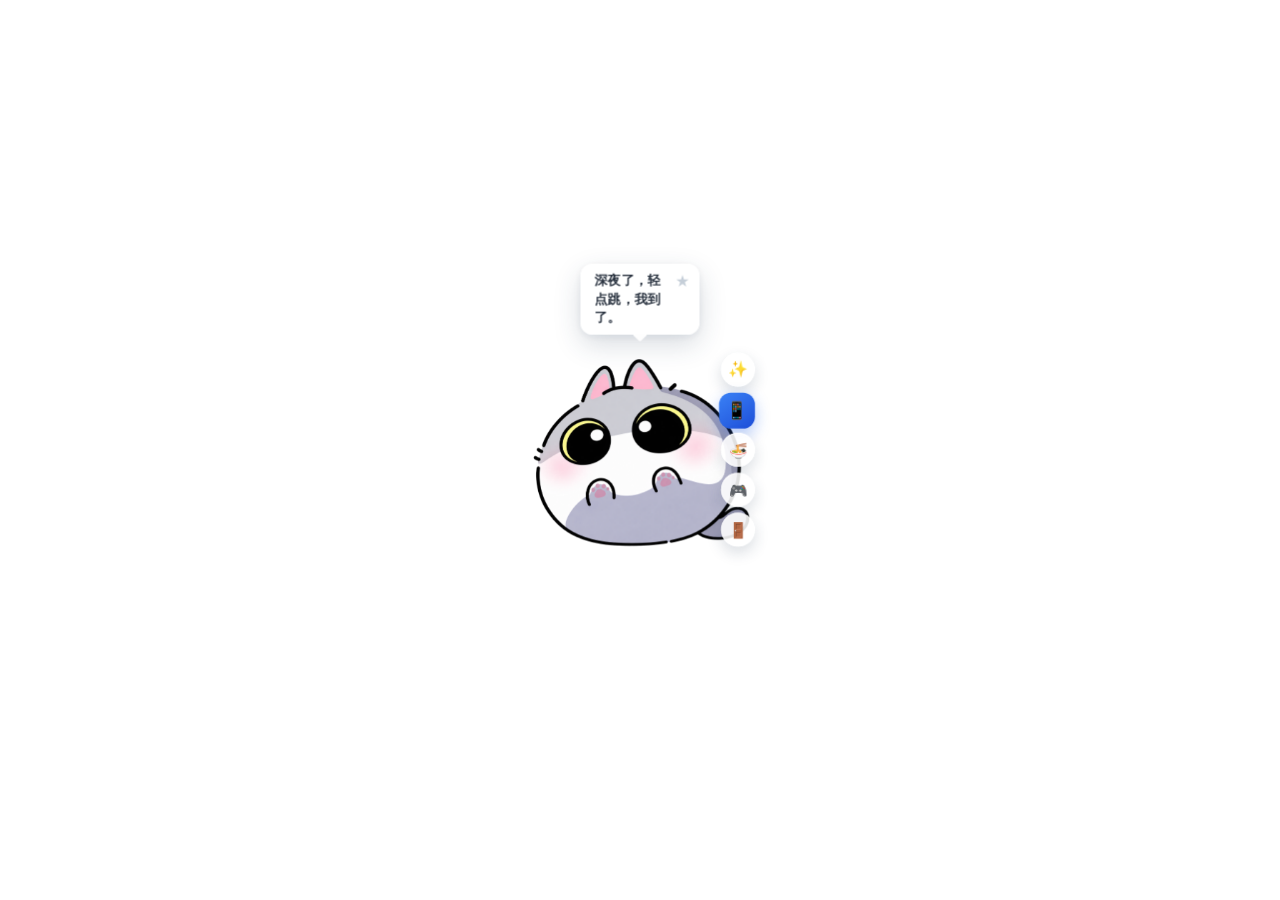
==== index.html @ 6b71c3ea "fix: hardcode window.showPicacgLoginModal to ensure key click responds" ====
<!DOCTYPE html>
<html lang="zh-CN">
<head>
  <meta charset="UTF-8" />
  <meta name="viewport" content="width=device-width, initial-scale=1.0, maximum-scale=1.0, user-scalable=no, viewport-fit=cover" />
  <meta name="referrer" content="no-referrer" />
  <title>八条猫桌宠 (移动触屏版)</title>
  <script>
    (function () {
      if (/(?:^\?|&)view=settings(?:&|$)/.test(location.search || "")) {
        document.documentElement.classList.add("settings-window");
      }
      try {
        var raw = localStorage.getItem("hachikyu_pet_v1");
        var theme = "clean-light";
        var customCss = "";
        if (raw) {
          var parsed = JSON.parse(raw);
          if (parsed && parsed.uiTheme) theme = String(parsed.uiTheme);
          if (parsed && parsed.customCss) customCss = String(parsed.customCss);
        }
        document.documentElement.classList.add("theme-" + theme.replace(/[^a-z0-9-]/gi, ""));
        window.__bootCustomCss = customCss;
      } catch (_) {
        document.documentElement.classList.add("theme-clean-light");
      }
    })();
  </script>
  <!-- 酒馆 iframe：由 index.js 挂载 -->
  <script>
    (function () {
      try {
        /* 只要嵌在 iframe 里就走宿主全屏拖拽，不依赖 SillyTavern 全局是否已挂好 */
        var embedded = false;
        try { embedded = !!(window.parent && window.parent !== window); } catch (__e) { embedded = true; }
        if (embedded) {
          window.__PET_ST_MODE__ = true;
          window.__PET_EMBEDDED__ = true;
          document.documentElement.classList.add("st-extension-host");
          try {
            if (window.parent.SillyTavern) window.SillyTavern = window.parent.SillyTavern;
          } catch (__e2) {}
        }
      } catch (_) {}
      /* 动态扩展根路径：禁止写死 ./cat1.png，保证 Termux / 第三方扩展目录均可加载资源 */
      try {
        window.EXTENSION_BASE_PATH = new URL("./", location.href).href;
      } catch (_) {
        window.EXTENSION_BASE_PATH = "/scripts/extensions/third-party/EightTailCat-Pet-Mobile/";
      }
      if (window.EXTENSION_BASE_PATH.slice(-1) !== "/") {
        window.EXTENSION_BASE_PATH += "/";
      }
      window.CAT_IMG_IDLE = window.EXTENSION_BASE_PATH + "assets/cat1.png";
      window.CAT_IMG_BITE = window.EXTENSION_BASE_PATH + "assets/cat2.png";
      document.addEventListener("DOMContentLoaded", function () {
        try {
          var img = document.getElementById("cat");
          if (img && window.CAT_IMG_IDLE) img.src = window.CAT_IMG_IDLE;
        } catch (_) {}
      });
    })();
  </script>
  <!-- 由 main.py 本地 HTTP 注入（独立桌宠模式）；酒馆 iframe 下 404 可忽略 -->
  <script src="/__pet_runtime.js" onerror=""></script>
  <style>
    :root {
      /* 语义主题变量（可被 theme-* class 覆盖） */
      --bg-primary: #eef4f8;
      --bg-secondary: #dce8f0;
      --bg-card: rgba(255, 255, 255, 0.72);
      --bg-input: rgba(255, 255, 255, 0.92);
      --text-main: #2a3340;
      --text-muted: #6b7785;
      --accent-color: #5b8def;
      --accent-soft: rgba(91, 141, 239, 0.18);
      --border-color: rgba(42, 51, 64, 0.1);
      --danger-color: #e85d5d;
      --star-color: #f0b429;
      --shadow: 0 10px 28px rgba(40, 60, 90, 0.14);
      --radius: 16px;
      --glass-blur: 18px;

      /* 兼容旧变量名 */
      --ink: var(--text-main);
      --muted: var(--text-muted);
      --accent: var(--accent-color);
      --danger: var(--danger-color);
      --star: var(--star-color);
      --star-dim: #c5ced8;
      --glass: rgba(255, 255, 255, 0.78);
      --glass-strong: rgba(255, 255, 255, 0.92);
    }

    /* ---------- 预设主题 ---------- */
    html.theme-midnight-dark {
      --bg-primary: #0f1419;
      --bg-secondary: #1a222d;
      --bg-card: rgba(28, 36, 48, 0.92);
      --bg-input: rgba(18, 24, 32, 0.95);
      --text-main: #d7dee8;
      --text-muted: #8b97a8;
      --accent-color: #4ea1ff;
      --accent-soft: rgba(78, 161, 255, 0.22);
      --border-color: rgba(160, 180, 210, 0.14);
      --danger-color: #ff6b6b;
      --star-color: #f0b429;
      --shadow: 0 12px 32px rgba(0, 0, 0, 0.45);
      --glass: rgba(22, 28, 38, 0.88);
      --glass-strong: rgba(28, 36, 48, 0.95);
      --star-dim: #5a6575;
    }

    html.theme-clean-light {
      --bg-primary: #f5f7fa;
      --bg-secondary: #e8eef4;
      --bg-card: rgba(255, 255, 255, 0.82);
      --bg-input: rgba(255, 255, 255, 0.96);
      --text-main: #2a3340;
      --text-muted: #6b7785;
      --accent-color: #6b9de8;
      --accent-soft: rgba(107, 157, 232, 0.16);
      --border-color: rgba(42, 51, 64, 0.1);
      --danger-color: #e85d5d;
      --star-color: #f0b429;
      --shadow: 0 10px 28px rgba(40, 60, 90, 0.12);
      --glass: rgba(255, 255, 255, 0.82);
      --glass-strong: rgba(255, 255, 255, 0.96);
      --star-dim: #c5ced8;
    }

    html.theme-dark-chocolate {
      --bg-primary: #2a1f1a;
      --bg-secondary: #3a2a22;
      --bg-card: rgba(58, 42, 34, 0.92);
      --bg-input: rgba(42, 30, 24, 0.96);
      --text-main: #f3e6d4;
      --text-muted: #c4a88a;
      --accent-color: #d4a017;
      --accent-soft: rgba(212, 160, 23, 0.22);
      --border-color: rgba(243, 230, 212, 0.14);
      --danger-color: #e07060;
      --star-color: #e8c56b;
      --shadow: 0 12px 30px rgba(20, 10, 5, 0.4);
      --glass: rgba(48, 34, 28, 0.9);
      --glass-strong: rgba(58, 42, 34, 0.96);
      --star-dim: #8a7358;
    }

    html.theme-mint-soda {
      --bg-primary: #d9ebe4;
      --bg-secondary: #c5ddd4;
      --bg-card: rgba(236, 248, 243, 0.88);
      --bg-input: rgba(248, 255, 252, 0.96);
      --text-main: #1f3d36;
      --text-muted: #5a7a70;
      --accent-color: #2db89a;
      --accent-soft: rgba(45, 184, 154, 0.2);
      --border-color: rgba(31, 61, 54, 0.12);
      --danger-color: #d46565;
      --star-color: #e6b84d;
      --shadow: 0 10px 26px rgba(40, 90, 70, 0.14);
      --glass: rgba(232, 246, 240, 0.85);
      --glass-strong: rgba(244, 252, 248, 0.95);
      --star-dim: #9ab5ac;
    }

    html.theme-cyber-neon {
      --bg-primary: #12081c;
      --bg-secondary: #1c0f2e;
      --bg-card: rgba(28, 14, 42, 0.94);
      --bg-input: rgba(18, 8, 28, 0.96);
      --text-main: #f0e6ff;
      --text-muted: #b39bcf;
      --accent-color: #ff4fd8;
      --accent-soft: rgba(255, 79, 216, 0.22);
      --border-color: rgba(0, 245, 212, 0.28);
      --danger-color: #ff5c8a;
      --star-color: #00f5d4;
      --shadow: 0 0 28px rgba(255, 79, 216, 0.18), 0 12px 32px rgba(0, 0, 0, 0.5);
      --glass: rgba(24, 10, 36, 0.9);
      --glass-strong: rgba(32, 14, 48, 0.96);
      --star-dim: #6a5088;
    }

    * { box-sizing: border-box; margin: 0; padding: 0; }

    html, body {
      width: 100%;
      height: 100%;
      overflow: visible;
      font-family: "Segoe UI", "PingFang SC", "Microsoft YaHei", sans-serif;
      color: var(--ink);
      /* 桌宠窗必须全透明，避免与 Alpha 边缘混出白边/亮色虚影 */
      background: transparent !important;
      user-select: none;
      -webkit-user-select: none;
    }

    /* 已废除咬鼠标藏光标：保留空规则避免旧 class 残留产生影响 */
    body.hiding-cursor { cursor: auto !important; }

    #stage,
    #pet,
    #cat-wrap {
      background: transparent !important;
      border: 0 !important;
      outline: none !important;
      box-shadow: none;
    }

    #stage {
      position: relative;
      width: 100%;
      height: 100%;
      overflow: visible !important;
    }

    /* ---------- 宠物（移动触屏版：约原尺寸 70%，默认偏右下） ---------- */
    #pet {
      position: absolute;
      left: 50%;
      top: 50%;
      width: min(238px, 78%);
      transform: translate(-50%, -50%);
      z-index: 10;
      touch-action: none;
      -webkit-touch-callout: none;
      overflow: visible !important;
      will-change: left, top, transform;
      border: 0 !important;
      outline: none !important;
      background: transparent !important;
    }
    /* 酒馆 iframe 内：猫咪固定居中，全屏位移由宿主 #eight-tail-pet-mobile-root 承担 */
    html.st-extension-host #pet {
      left: 50% !important;
      /* 略偏下，给上方气泡留空 */
      top: 58% !important;
      position: absolute !important;
      overflow: visible !important;
      width: min(220px, 72%) !important;
    }
    html.st-extension-host #stage,
    html.st-extension-host html,
    html.st-extension-host body {
      overflow: visible !important;
    }
    #pet.dragging {
      transition: none !important;
      animation: none !important;
      will-change: left, top, transform;
    }
    html.st-extension-host #pet {
      left: 50% !important;
      top: 58% !important;
      width: min(220px, 72%) !important;
      overflow: visible !important;
    }
    html.st-extension-host,
    html.st-extension-host body {
      overscroll-behavior: none;
      touch-action: manipulation;
      background: transparent !important;
      overflow: visible !important;
      border: 0 !important;
    }
    html.st-extension-host #stage {
      width: 100%;
      height: 100%;
      touch-action: none;
      overscroll-behavior: none;
      overflow: visible !important;
      border: 0 !important;
      background: transparent !important;
    }
    /* 酒馆 iframe：整页透明穿透，仅猫咪与控件可点，避免透明白板挡宿主 */
    html.st-extension-host,
    html.st-extension-host body,
    html.st-extension-host #stage {
      pointer-events: none !important;
      background: transparent !important;
    }
    html.st-extension-host #pet,
    html.st-extension-host #pet * {
      pointer-events: auto;
    }
    html.st-extension-host #pet .action-btn,
    html.st-extension-host #bubble,
    html.st-extension-host #chat-spark,
    html.st-extension-host #memo-btn,
    html.st-extension-host #food-btn,
    html.st-extension-host #game-btn,
    html.st-extension-host #btn-pet-quit,
    html.st-extension-host #cfg-modal,
    html.st-extension-host #game-modal,
    html.st-extension-host #app-hub-modal,
    html.st-extension-host #feed-tray-modal,
    html.st-extension-host #memo-panel,
    html.st-extension-host #chat-panel,
    html.st-extension-host .mobile-fullscreen-view {
      pointer-events: auto !important;
    }
    /* 入场动画未完成时也强制可见，防止卡在 opacity:0 */
    html.st-extension-host #pet.pre-enter,
    html.st-extension-host #pet.entering {
      opacity: 1 !important;
      pointer-events: auto !important;
      transform: translate(-50%, -50%) !important;
      animation: none !important;
    }
    /* 气泡 / 侧栏按钮压在猫咪之上，禁止裁切 */
    html.st-extension-host #bubble {
      z-index: 1000 !important;
      overflow: visible !important;
    }
    html.st-extension-host #chat-spark,
    html.st-extension-host #memo-btn,
    html.st-extension-host #food-btn,
    html.st-extension-host #game-btn,
    html.st-extension-host #btn-pet-quit {
      z-index: 200 !important;
    }
    html.st-extension-host #cat-wrap {
      z-index: 1 !important;
      overflow: visible !important;
      border: 0 !important;
    }
    #cat-fallback {
      border: 0 !important;
      outline: none !important;
      background: transparent !important;
      box-shadow: none !important;
    }


    #pet.pre-enter {
      opacity: 0;
      transform: translate(-50%, -50%) translateY(118%);
      pointer-events: none;
    }

    #pet.entering {
      pointer-events: none;
      animation: petPopIn 0.68s cubic-bezier(0.22, 1.25, 0.36, 1) forwards;
    }

    /* 经典八条：落地时允许 Q 弹；自定义媒体禁用挤压落地 */
    #pet.entering.classic-mode #cat-wrap,
    #pet.entering:not(.gif-mode):not(.video-mode):not(.static-mode) #cat-wrap {
      animation: jellyLand 0.68s cubic-bezier(0.34, 1.45, 0.64, 1) forwards;
      transform-origin: center 85%;
    }
    #pet.entering.gif-mode #cat-wrap,
    #pet.entering.video-mode #cat-wrap,
    #pet.entering.static-mode #cat-wrap {
      animation: none !important;
    }

    /* 外层：全模式通用呼吸浮动（仅 translateY） */
    #pet.floating,
    #pet.floating.pet-float-wrapper {
      animation: petBreatheFloat 3.2s ease-in-out infinite;
    }
    #pet.throwing {
      animation: throwAway 0.85s cubic-bezier(0.2, 0.7, 0.3, 1) forwards;
      pointer-events: none;
      z-index: 20;
    }
    #pet.talking #cat-wrap {
      animation: talkBob 0.26s ease-in-out infinite;
      transform-origin: center 70%;
    }
    #pet.typing #cat-wrap {
      animation: typeTap 0.11s ease-in-out infinite;
      transform-origin: center 80%;
    }
    #pet.typing.talking #cat-wrap {
      animation: typeTap 0.11s ease-in-out infinite, talkBob 0.26s ease-in-out infinite;
    }
    #pet.biting.talking #cat-wrap {
      animation: struggleShake 0.14s ease-in-out infinite, talkBob 0.26s ease-in-out infinite;
    }

    /* 拖入投喂：微缩高亮 + 张嘴等待 */
    #pet.feed-hover {
      filter: brightness(1.08) saturate(1.08);
    }
    #pet.feed-hover #cat-wrap {
      animation: feedAwait 0.55s ease-in-out infinite;
      transform-origin: center 80%;
    }
    #pet.feeding #cat-wrap {
      animation: feedNibble 0.42s ease-in-out 3;
      transform-origin: center 75%;
    }
    @keyframes feedAwait {
      0%, 100% { transform: scale(0.96) translateY(0); }
      50% { transform: scale(1.04) translateY(-4px); }
    }
    @keyframes feedNibble {
      0%, 100% { transform: scale(1) rotate(0deg); }
      30% { transform: scale(1.06) rotate(-3deg) translateY(2px); }
      60% { transform: scale(0.94) rotate(3deg) translateY(-1px); }
    }

    /* 自定义媒体：说话/打字仅轻位移，禁止 squash/stretch */
    #pet.gif-mode.talking #cat-wrap,
    #pet.video-mode.talking #cat-wrap,
    #pet.static-mode.talking #cat-wrap {
      animation: talkBobFloat 0.26s ease-in-out infinite !important;
      transform-origin: center 70%;
    }
    #pet.gif-mode.typing #cat-wrap,
    #pet.video-mode.typing #cat-wrap,
    #pet.static-mode.typing #cat-wrap {
      animation: typeTapFloat 0.11s ease-in-out infinite !important;
      transform-origin: center 80%;
    }
    #pet.gif-mode.typing.talking #cat-wrap,
    #pet.video-mode.typing.talking #cat-wrap,
    #pet.static-mode.typing.talking #cat-wrap {
      animation: typeTapFloat 0.11s ease-in-out infinite, talkBobFloat 0.26s ease-in-out infinite !important;
    }

    #cat-wrap {
      position: relative;
      width: calc(100% * var(--subject-scale, 1));
      margin-left: calc(50% - 50% * var(--subject-scale, 1));
      line-height: 0;
      transform-origin: center 42%;
      --shake-x: 3px;
      --shake-y: 2px;
      --shake-rot: 4deg;
      z-index: 1;
      overflow: visible !important;
      border: 0 !important;
      background: transparent !important;
    }

    /* 经典八条待机：内层 Q 弹 + 眨眼（说话/打字/咬住/投喂时让位） */
    #pet.floating.classic-mode:not(.talking):not(.typing):not(.biting):not(.feed-hover):not(.feeding) #cat-wrap,
    #pet.floating:not(.gif-mode):not(.video-mode):not(.static-mode):not(.talking):not(.typing):not(.biting):not(.feed-hover):not(.feeding) #cat-wrap,
    #pet.floating:not(.talking):not(.typing):not(.biting):not(.feed-hover):not(.feeding) #cat-wrap.pet-classic-hachikyu {
      animation: petJellyBounce 1.8s ease-in-out infinite, blinkEyes 4.5s ease-in-out infinite;
      transform-origin: bottom center;
    }
    #pet.floating.gif-mode:not(.talking):not(.typing):not(.biting):not(.feed-hover):not(.feeding) #cat-wrap,
    #pet.floating.video-mode:not(.talking):not(.typing):not(.biting):not(.feed-hover):not(.feeding) #cat-wrap,
    #pet.floating.static-mode:not(.talking):not(.typing):not(.biting):not(.feed-hover):not(.feeding) #cat-wrap,
    #pet.floating:not(.talking):not(.typing):not(.biting):not(.feed-hover):not(.feeding) #cat-wrap.pet-custom-media {
      animation: none !important;
    }

    #pet.biting #cat-wrap,
    #pet.moving-wiggle #cat-wrap {
      animation: struggleShake 0.14s ease-in-out infinite;
      transform-origin: 50% 18%;
    }

    #cat {
      display: block;
      width: 100%;
      height: auto;
      pointer-events: none;
      background: transparent;
      outline: none;
      border: none;
      box-shadow: none;
      filter: none;
    }

    /* 平滑合成，减轻透明 PNG / 视频抗锯齿边缘亮边 */
    #cat-wrap img,
    #cat-wrap video,
    #pet-video {
      image-rendering: auto;
      -webkit-backface-visibility: hidden;
      backface-visibility: hidden;
      transform: translateZ(0);
    }

    /* 自定义媒体主体：锁死额外缩放形变，保留原比例 */
    #pet.gif-mode #cat,
    #pet.video-mode #pet-video,
    #pet.static-mode #cat,
    #cat.pet-custom-media,
    #cat-wrap.pet-custom-media > img,
    #cat-wrap.pet-custom-media > video,
    .pet-custom-media {
      animation: none !important;
    }

    #pet-video {
      display: none;
      width: 100%;
      height: auto;
      object-fit: contain;
      pointer-events: none;
      background: transparent;
      vertical-align: top;
      outline: none;
      border: none;
      box-shadow: none;
      filter: none;
    }
    #pet.video-mode #cat {
      display: none !important;
    }
    #pet.video-mode #pet-video {
      display: block;
    }
    #pet.static-mode #cat,
    #cat.pet-static {
      display: block;
      width: 100%;
      height: auto;
      object-fit: contain;
      image-rendering: auto;
      pointer-events: none;
      background: transparent;
    }
    #pet.static-mode #pet-video {
      display: none !important;
    }

    .cfg-status {
      margin-top: 6px;
      font-size: 11px;
      color: var(--muted);
      line-height: 1.35;
      min-height: 1.2em;
    }
    .cfg-status.err { color: var(--danger); }
    .cfg-status.ok { color: #3a9a6a; }

    input[type="range"] {
      width: 100%;
      accent-color: var(--accent);
      cursor: pointer;
    }
    .vol-row {
      display: flex;
      align-items: center;
      gap: 10px;
      margin-top: 4px;
    }
    .vol-row input[type="number"] {
      width: 68px;
      flex-shrink: 0;
      border: 1px solid rgba(42, 51, 64, 0.12);
      border-radius: 8px;
      padding: 4px 6px;
      font-size: 12px;
      font-family: inherit;
    }
    .vol-row #vol-label,
    .vol-row #subject-scale-label {
      min-width: 36px;
      text-align: right;
      font-size: 11px;
      font-weight: 700;
      color: var(--muted);
    }

    .preset-row {
      display: flex;
      flex-wrap: wrap;
      gap: 6px;
      margin-top: 8px;
    }
    .preset-btn {
      border: none;
      border-radius: 999px;
      padding: 6px 10px;
      font-size: 11px;
      font-weight: 700;
      cursor: pointer;
      background: rgba(91, 141, 239, 0.12);
      color: #3d6499;
      transition: 0.15s ease;
    }
    .preset-btn:hover {
      background: rgba(91, 141, 239, 0.22);
      color: var(--ink);
    }
    .preset-btn.active {
      background: var(--accent);
      color: #fff;
      box-shadow: 0 2px 8px rgba(91, 141, 239, 0.35);
    }
    .preset-btn.custom {
      border: 1px dashed rgba(91, 141, 239, 0.45);
    }
    .preset-btn .preset-edit {
      margin-left: 4px;
      opacity: 0.75;
      font-size: 10px;
    }

    .cfg-modal {
      position: fixed;
      inset: 0;
      z-index: 2147483000 !important;
      display: none;
      align-items: center;
      justify-content: center;
      background: rgba(20, 28, 40, 0.52);
      padding: 16px;
      pointer-events: auto !important;
      visibility: hidden;
      opacity: 0;
    }
    .cfg-modal[hidden],
    .cfg-modal:not(.is-open) {
      display: none !important;
      visibility: hidden !important;
      opacity: 0 !important;
      pointer-events: none !important;
    }
    .cfg-modal.is-open {
      display: flex !important;
      visibility: visible !important;
      opacity: 1 !important;
      pointer-events: auto !important;
    }
    body.settings-window .cfg-modal.is-open {
      z-index: 2147483000 !important;
      pointer-events: auto !important;
    }
    .cfg-modal-card {
      width: min(360px, 92vw);
      background: var(--glass-strong);
      color: var(--text-main);
      backdrop-filter: blur(14px);
      -webkit-backdrop-filter: blur(14px);
      border-radius: 16px;
      box-shadow: var(--shadow);
      border: 1px solid var(--border-color);
      padding: 16px 16px 14px;
      user-select: text;
      -webkit-user-select: text;
      pointer-events: auto !important;
      position: relative;
      z-index: 1;
    }
    .cfg-modal-card h4 {
      font-size: 14px;
      margin-bottom: 8px;
    }
    .cfg-modal-card p {
      font-size: 12px;
      color: var(--muted);
      line-height: 1.45;
      margin-bottom: 10px;
      white-space: pre-wrap;
    }
    .cfg-modal-card input,
    .cfg-modal-card textarea {
      width: 100%;
      margin-bottom: 12px;
      border: 1px solid rgba(42, 51, 64, 0.12);
      border-radius: 10px;
      padding: 8px 10px;
      font-size: 13px;
      font-family: inherit;
      background: #fff;
      color: var(--ink);
    }
    .cfg-modal-card textarea { min-height: 72px; resize: vertical; }
    .cfg-modal-actions {
      display: flex;
      justify-content: flex-end;
      gap: 8px;
    }

    .persona-actions {
      display: flex;
      flex-wrap: wrap;
      gap: 8px;
      margin: 8px 0 10px;
      position: relative;
      z-index: 2;
    }
    .persona-actions .action-btn {
      pointer-events: auto !important;
      position: relative;
      z-index: 2;
      cursor: pointer;
    }
    #btn-persona-new,
    #btn-persona-save {
      pointer-events: auto !important;
      cursor: pointer !important;
      opacity: 1 !important;
    }
    .action-btn {
      border: none;
      border-radius: 12px;
      padding: 8px 12px;
      font-size: 12px;
      font-weight: 700;
      cursor: pointer;
      transition: 0.15s ease;
    }
    .action-btn.primary {
      background: var(--accent);
      color: #fff;
      box-shadow: 0 4px 12px rgba(91, 141, 239, 0.28);
    }
    .action-btn.primary:hover { filter: brightness(1.05); }
    .action-btn.ghost {
      background: var(--accent-soft);
      color: var(--ink);
    }
    .action-btn.ghost:hover { filter: brightness(1.06); }

    #toast {
      position: fixed;
      left: 50%;
      bottom: 18px;
      transform: translateX(-50%) translateY(12px);
      padding: 8px 14px;
      border-radius: 999px;
      background: rgba(42, 51, 64, 0.88);
      color: #fff;
      font-size: 12px;
      font-weight: 600;
      opacity: 0;
      pointer-events: none;
      transition: opacity 0.2s ease, transform 0.2s ease;
      z-index: 80;
      box-shadow: var(--shadow);
    }
    #toast.show {
      opacity: 1;
      transform: translateX(-50%) translateY(0);
    }

    textarea.persona-box { min-height: 56px; }

    /* ---------- 气泡 ---------- */
    #bubble {
      position: absolute !important;
      left: 50% !important;
      bottom: 100% !important;
      top: auto !important;
      right: auto !important;
      margin-bottom: 10px !important;
      transform: translateX(-50%) translateY(8px) scale(0.94);
      width: fit-content !important;
      min-width: 0 !important;
      max-width: 220px !important;
      height: auto !important;
      min-height: 0 !important;
      max-height: none !important;
      display: inline-block !important;
      overflow: visible;
      padding: 8px 14px !important;
      background: var(--glass-strong);
      backdrop-filter: blur(12px);
      -webkit-backdrop-filter: blur(12px);
      color: var(--ink);
      font-size: 13px !important;
      font-weight: 600;
      line-height: 1.4 !important;
      letter-spacing: 0.02em;
      border-radius: 12px !important;
      box-shadow: 0 10px 28px rgba(40, 60, 90, 0.18), 0 2px 8px rgba(40, 60, 90, 0.08);
      opacity: 0;
      visibility: hidden;
      pointer-events: none;
      transition: opacity 0.22s ease, transform 0.22s ease, visibility 0.22s;
      z-index: 1000 !important;
      isolation: isolate;
      white-space: normal !important;
      word-break: break-word !important;
      overflow-wrap: anywhere;
      box-sizing: border-box;
      overflow: visible !important;
    }

    #bubble .bubble-content {
      position: relative;
      z-index: 10;
      pointer-events: auto;
      max-height: none;
      overflow: visible;
      word-break: break-word;
      white-space: normal;
    }
    #bubble .bubble-content::-webkit-scrollbar {
      display: none;
      width: 0;
      height: 0;
    }

    /* 小三角朝下，指向猫咪头顶 */
    #bubble::after {
      content: "";
      position: absolute;
      left: 50%;
      bottom: -5px;
      width: 11px;
      height: 11px;
      margin-left: -5.5px;
      background: var(--glass-strong);
      transform: rotate(45deg);
      border-radius: 2px;
      pointer-events: none;
      z-index: 0;
    }

    #bubble.show {
      opacity: 1;
      visibility: visible;
      transform: translateX(-50%) translateY(0) scale(1);
      pointer-events: auto !important;
    }

    /* 可收藏台词：右侧留出 ★ 空间 */
    #bubble.show:not(.hover-tip) {
      padding-right: 30px !important;
    }
    #bubble.quit-confirm {
      padding-right: 14px !important;
      max-width: 240px !important;
    }
    #bubble.quit-confirm #fav-star {
      display: none !important;
    }
    #bubble-quit-actions {
      display: none;
      gap: 6px;
      margin-top: 8px;
      justify-content: center;
      flex-wrap: wrap;
    }
    #bubble.quit-confirm #bubble-quit-actions {
      display: flex !important;
    }
    #bubble-quit-actions button {
      border: none !important;
      border-radius: 999px !important;
      padding: 5px 12px !important;
      font-size: 11px !important;
      font-weight: 700 !important;
      cursor: pointer;
      outline: none !important;
      box-shadow: none !important;
      line-height: 1.2;
      -webkit-tap-highlight-color: transparent !important;
    }
    #bubble-quit-actions button:focus,
    #bubble-quit-actions button:focus-visible,
    #bubble-quit-actions button:active {
      outline: none !important;
      box-shadow: none !important;
    }
    #btn-quit-confirm {
      background: rgba(239, 68, 68, 0.16) !important;
      color: #b91c1c !important;
    }
    #btn-quit-confirm:hover {
      background: rgba(239, 68, 68, 0.26) !important;
    }
    #btn-quit-cancel {
      background: rgba(42, 51, 64, 0.08) !important;
      color: #475569 !important;
    }
    #btn-quit-cancel:hover {
      background: rgba(42, 51, 64, 0.14) !important;
    }

    #bubble.hover-tip {
      white-space: nowrap !important;
      max-height: none;
      overflow: visible;
      padding: 8px 14px !important;
    }
    #bubble.hover-tip .bubble-content {
      max-height: none;
      overflow: visible;
      white-space: nowrap;
    }

    #bubble-text,
    .bubble-text {
      position: relative;
      z-index: 10;
      pointer-events: auto;
      display: block;
      padding-right: 0;
      word-break: break-word;
      white-space: normal;
      overflow-wrap: anywhere;
    }

    #fav-star {
      position: absolute;
      top: 4px;
      right: 4px;
      width: 26px;
      height: 26px;
      border: none;
      background: rgba(255, 255, 255, 0.72);
      color: var(--star-dim);
      font-size: 14px;
      line-height: 1;
      cursor: pointer;
      border-radius: 50%;
      display: none;
      align-items: center;
      justify-content: center;
      transition: color 0.15s ease, transform 0.15s ease;
      z-index: 11;
      pointer-events: auto !important;
    }

    #bubble.show:not(.hover-tip) #fav-star { display: inline-flex; }
    #fav-star:hover { transform: scale(1.12); color: var(--star); }
    #fav-star.on {
      color: var(--star);
      animation: starPop 0.35s ease;
    }

    /* 移除悬浮按钮 / 通用按钮聚焦时的系统默认橘红外轮廓 */
    button,
    .action-btn,
    .tool-btn,
    .icon-btn,
    #chat-spark,
    #memo-btn,
    #food-btn,
    #game-btn,
    [tabindex] {
      outline: none !important;
      -webkit-tap-highlight-color: transparent !important;
      -webkit-focus-ring-color: transparent !important;
    }

    button:focus,
    button:active,
    button:focus-visible,
    .action-btn:focus,
    .action-btn:active,
    .action-btn:focus-visible,
    .tool-btn:focus,
    .tool-btn:focus-visible,
    .icon-btn:focus,
    .icon-btn:focus-visible,
    #chat-spark:focus,
    #chat-spark:active,
    #chat-spark:focus-visible,
    #memo-btn:focus,
    #memo-btn:active,
    #memo-btn:focus-visible,
    #food-btn:focus,
    #food-btn:active,
    #food-btn:focus-visible,
    #game-btn:focus,
    #game-btn:active,
    #game-btn:focus-visible,
    #btn-pet-quit:focus,
    #btn-pet-quit:active,
    #btn-pet-quit:focus-visible {
      outline: none !important;
      box-shadow: none !important;
      -webkit-tap-highlight-color: transparent !important;
    }

    /* 右侧悬浮工具钮：彻底去掉边框型焦点框，保留自身背景样式 */
    #chat-spark,
    #memo-btn,
    #food-btn,
    #game-btn,
    #btn-pet-quit,
    #memo-close,
    #game-close {
      border: none !important;
    }
    #chat-spark:focus,
    #chat-spark:focus-visible,
    #memo-btn:focus,
    #memo-btn:focus-visible,
    #food-btn:focus,
    #food-btn:focus-visible,
    #game-btn:focus,
    #game-btn:focus-visible,
    #btn-pet-quit:focus,
    #btn-pet-quit:focus-visible {
      box-shadow: 0 6px 16px rgba(40, 60, 90, 0.18), 0 0 0 1px rgba(255, 255, 255, 0.7) inset !important;
    }

    #chat-spark,
    #memo-btn,
    #food-btn,
    #game-btn,
    #btn-pet-quit,
    .pet-quit-btn,
    #fav-star {
      pointer-events: auto !important;
      touch-action: manipulation !important;
    }

    /* ✨ 触发对话：与抓鼠标解耦 */
    #chat-spark {
      position: absolute;
      top: 8px;
      right: 4px;
      width: 34px;
      height: 34px;
      border: none;
      border-radius: 50%;
      z-index: 200;
      pointer-events: auto !important;
      cursor: pointer;
      font-size: 16px;
      line-height: 1;
      display: flex;
      align-items: center;
      justify-content: center;
      color: #5a4a20;
      background: rgba(255, 255, 255, 0.88);
      box-shadow: 0 6px 16px rgba(40, 60, 90, 0.18), 0 0 0 1px rgba(255, 255, 255, 0.7) inset;
      transition: transform 0.15s ease, box-shadow 0.15s ease;
      touch-action: manipulation;
    }
    #chat-spark:hover {
      transform: scale(1.08);
      box-shadow: 0 8px 20px rgba(240, 180, 41, 0.28), 0 0 0 1px rgba(255, 255, 255, 0.85) inset;
    }
    #chat-spark.loading,
    #chat-spark.tavern-peek {
      animation: sparkGlow 0.7s ease-in-out infinite;
    }
    #chat-spark.tavern-peek {
      animation: sparkGlow 0.7s ease-in-out infinite, capsuleSpin 1.1s linear infinite;
    }
    #chat-spark.longpress-armed {
      transform: scale(1.14);
      box-shadow: 0 0 16px 4px rgba(240, 180, 41, 0.5), 0 0 0 1px rgba(255, 255, 255, 0.85) inset;
    }
    @keyframes sparkGlow {
      0%, 100% { filter: brightness(1); box-shadow: 0 0 0 0 rgba(240, 180, 41, 0.35); }
      50% { filter: brightness(1.15); box-shadow: 0 0 14px 4px rgba(240, 180, 41, 0.45); }
    }

    #bubble.chat-reply {
      max-width: min(280px, 86vw) !important;
    }
    #bubble.chat-reply .bubble-content {
      max-height: 160px;
      overflow-y: auto;
    }

    #memo-btn {
      position: absolute;
      top: 48px;
      right: 4px;
      width: 36px;
      height: 36px;
      border: none;
      border-radius: 12px;
      z-index: 200;
      pointer-events: auto !important;
      cursor: pointer;
      font-size: 17px;
      line-height: 1;
      display: flex;
      align-items: center;
      justify-content: center;
      color: #fff;
      background: linear-gradient(145deg, #3b82f6, #1d4ed8);
      box-shadow: 0 6px 16px rgba(37, 99, 235, 0.35);
      transition: none;
      touch-action: manipulation;
      animation: none;
    }
    #memo-btn:hover { transform: scale(1.06); }
    #memo-btn:active { transform: scale(0.96); }
    #memo-btn.loading {
      animation: capsuleSpin 0.9s linear infinite;
    }
    #memo-btn.has-todo::after {
      content: "";
      position: absolute;
      top: 5px;
      right: 5px;
      width: 7px;
      height: 7px;
      border-radius: 50%;
      background: var(--danger);
      box-shadow: 0 0 0 2px #fff;
    }
    @keyframes capsuleBreathe {
      0%, 100% { transform: translateY(0); }
      50% { transform: translateY(-3px); }
    }
    @keyframes capsuleSpin {
      0% { transform: rotate(0deg) scale(1.05); }
      100% { transform: rotate(360deg) scale(1.05); }
    }

    #news-brief-modal,
    #clicker-modal {
      position: fixed;
      left: 50%;
      top: 50%;
      transform: translate(-50%, -50%) scale(0.96);
      width: min(340px, 90vw);
      max-height: min(78vh, 520px);
      display: none;
      flex-direction: column;
      z-index: 100060;
      background: var(--glass-strong);
      color: var(--text-main);
      border-radius: 16px;
      box-shadow: var(--shadow), 0 0 0 1px var(--border-color);
      overflow: hidden;
      pointer-events: auto !important;
      opacity: 0;
      transition: opacity 0.16s ease, transform 0.16s ease;
    }
    #news-brief-modal.open,
    #clicker-modal.open {
      display: flex;
      opacity: 1;
      transform: translate(-50%, -50%) scale(1);
    }
    .capsule-modal-head {
      display: flex;
      align-items: center;
      justify-content: space-between;
      padding: 10px 12px;
      border-bottom: 1px solid var(--border-color);
      font-size: 13px;
      font-weight: 700;
      user-select: none;
    }
    .capsule-modal-body {
      padding: 10px 12px 12px;
      overflow-y: auto;
      font-size: 12px;
      flex: 1;
    }
    .capsule-modal-body .field { margin-bottom: 8px; }
    #news-brief-list {
      display: flex;
      flex-direction: column;
      gap: 8px;
      margin-top: 8px;
    }
    .news-brief-item {
      padding: 8px 10px;
      border-radius: 10px;
      background: var(--bg-card);
      border: 1px solid var(--border-color);
      line-height: 1.45;
      white-space: pre-wrap;
    }
    .clicker-row {
      display: flex;
      align-items: center;
      justify-content: space-between;
      gap: 8px;
      margin: 6px 0;
    }
    .clicker-row label { flex: 1; }
    .clicker-actions {
      display: flex;
      flex-wrap: wrap;
      gap: 8px;
      margin-top: 10px;
    }
    #clicker-status {
      margin-top: 8px;
      color: var(--text-muted);
      font-size: 11px;
    }
    .clicker-points-head {
      display: flex;
      align-items: center;
      justify-content: space-between;
      gap: 8px;
      margin: 4px 0 6px;
      font-weight: 700;
      font-size: 12px;
    }
    #clicker-points-list {
      display: flex;
      flex-direction: column;
      gap: 6px;
      max-height: 140px;
      overflow-y: auto;
      margin-bottom: 8px;
      padding-right: 2px;
    }
    .clicker-point-row {
      display: flex;
      align-items: center;
      gap: 8px;
      padding: 6px 8px;
      border-radius: 10px;
      background: var(--bg-card);
      border: 1px solid var(--border-color);
      font-size: 11px;
      line-height: 1.35;
    }
    .clicker-point-idx {
      flex: 0 0 auto;
      min-width: 42px;
      font-weight: 700;
      color: #c9a227;
    }
    .clicker-point-xy {
      flex: 1;
      color: var(--text-muted);
      font-variant-numeric: tabular-nums;
    }
    .clicker-point-del {
      flex: 0 0 auto;
      border: none;
      background: transparent;
      cursor: pointer;
      font-size: 13px;
      line-height: 1;
      padding: 2px 4px;
      opacity: 0.75;
    }
    .clicker-point-del:hover { opacity: 1; }
    #clicker-points-empty {
      font-size: 11px;
      color: var(--text-muted);
      margin: 0 0 8px;
      line-height: 1.4;
    }
    .clicker-points-actions {
      display: flex;
      flex-wrap: wrap;
      gap: 6px;
      margin-bottom: 10px;
    }
    .clicker-points-actions .action-btn {
      font-size: 11px;
      padding: 6px 10px;
    }
    #clicker-capture-btn.capturing {
      opacity: 0.85;
      pointer-events: none;
    }

    #food-btn {
      position: absolute;
      top: 88px;
      right: 4px;
      width: 34px;
      height: 34px;
      border: none;
      border-radius: 50%;
      z-index: 200;
      pointer-events: auto !important;
      cursor: pointer;
      font-size: 15px;
      line-height: 1;
      display: flex;
      align-items: center;
      justify-content: center;
      color: #3d4a5c;
      background: rgba(255, 255, 255, 0.88);
      box-shadow: 0 6px 16px rgba(40, 60, 90, 0.18), 0 0 0 1px rgba(255, 255, 255, 0.7) inset;
      transition: transform 0.15s ease;
      touch-action: manipulation;
    }
    #food-btn:hover { transform: scale(1.08); }
    #food-btn.spinning {
      animation: foodSpin 0.7s linear infinite;
      pointer-events: none;
      opacity: 0.75;
    }
    @keyframes foodSpin {
      from { transform: rotate(0deg); }
      to { transform: rotate(360deg); }
    }

    /* 喂食投喂栏（右键 🍜 打开） */
    #feed-tray-modal {
      position: fixed;
      left: 50%;
      top: 50%;
      transform: translate(-50%, -50%) scale(0.96);
      width: min(300px, 88vw);
      display: none;
      flex-direction: column;
      z-index: 100065;
      background: var(--glass-strong);
      color: var(--text-main);
      border-radius: 16px;
      box-shadow: var(--shadow), 0 0 0 1px var(--border-color);
      overflow: hidden;
      pointer-events: auto !important;
      opacity: 0;
      transition: opacity 0.16s ease, transform 0.16s ease;
    }
    #feed-tray-modal.open {
      display: flex;
      opacity: 1;
      transform: translate(-50%, -50%) scale(1);
    }
    #feed-drop-zone {
      margin: 10px 12px 8px;
      min-height: 132px;
      border: 2px dashed rgba(120, 140, 170, 0.45);
      border-radius: 14px;
      background: rgba(255, 255, 255, 0.28);
      display: flex;
      flex-direction: column;
      align-items: center;
      justify-content: center;
      gap: 8px;
      padding: 14px 12px;
      text-align: center;
      cursor: pointer;
      transition: border-color 0.15s ease, background 0.15s ease, transform 0.15s ease;
      user-select: none;
    }
    #feed-drop-zone:hover,
    #feed-drop-zone.dragover {
      border-color: rgba(45, 184, 154, 0.85);
      background: rgba(45, 184, 154, 0.12);
      transform: scale(1.01);
    }
    #feed-drop-zone.busy {
      pointer-events: none;
      opacity: 0.85;
    }
    #feed-drop-hint {
      font-size: 12px;
      line-height: 1.45;
      color: var(--text-muted);
      max-width: 220px;
    }
    #feed-drop-preview {
      display: none;
      max-width: 120px;
      max-height: 88px;
      border-radius: 10px;
      object-fit: cover;
      box-shadow: 0 4px 12px rgba(0, 0, 0, 0.12);
    }
    #feed-drop-preview.show { display: block; }
    #feed-tray-status {
      margin: 0 12px 8px;
      font-size: 11px;
      color: var(--text-muted);
      min-height: 16px;
    }
    #feed-tray-actions {
      display: flex;
      flex-wrap: wrap;
      gap: 8px;
      padding: 0 12px 12px;
    }
    #feed-tray-actions .action-btn {
      font-size: 11px;
      padding: 6px 10px;
    }
    #feed-file-input { display: none; }

    #game-btn {
      position: absolute;
      top: 128px;
      right: 4px;
      width: 34px;
      height: 34px;
      border: none;
      border-radius: 50%;
      z-index: 200;
      pointer-events: auto !important;
      cursor: pointer;
      font-size: 15px;
      line-height: 1;
      display: flex;
      align-items: center;
      justify-content: center;
      color: #3d4a5c;
      background: rgba(255, 255, 255, 0.88);
      box-shadow: 0 6px 16px rgba(40, 60, 90, 0.18), 0 0 0 1px rgba(255, 255, 255, 0.7) inset;
      transition: transform 0.15s ease;
      touch-action: manipulation;
    }
    #game-btn:hover { transform: scale(1.08); }

    #btn-pet-quit,
    .pet-quit-btn {
      position: absolute;
      top: 168px;
      right: 4px;
      width: 34px;
      height: 34px;
      border: none !important;
      border-radius: 50%;
      z-index: 200;
      pointer-events: auto !important;
      cursor: pointer;
      font-size: 15px;
      line-height: 1;
      display: flex;
      align-items: center;
      justify-content: center;
      color: #3d4a5c;
      background: rgba(255, 255, 255, 0.88);
      box-shadow: 0 6px 16px rgba(40, 60, 90, 0.18), 0 0 0 1px rgba(255, 255, 255, 0.7) inset;
      outline: none !important;
      -webkit-tap-highlight-color: transparent !important;
      transition: transform 0.2s, background-color 0.2s;
      touch-action: manipulation;
    }
    #btn-pet-quit:hover,
    .pet-quit-btn:hover {
      background-color: rgba(239, 68, 68, 0.15) !important;
      transform: scale(1.08);
    }
    #btn-pet-quit:focus,
    #btn-pet-quit:active,
    #btn-pet-quit:focus-visible,
    .pet-quit-btn:focus,
    .pet-quit-btn:active,
    .pet-quit-btn:focus-visible {
      outline: none !important;
      box-shadow: 0 6px 16px rgba(40, 60, 90, 0.18), 0 0 0 1px rgba(255, 255, 255, 0.7) inset !important;
    }

    /* ===== 移动端全屏视图 & 安全关闭键 ===== */
    .mobile-fullscreen-view {
      position: fixed !important;
      inset: 0 !important;
      left: 0 !important;
      top: 0 !important;
      right: 0 !important;
      bottom: 0 !important;
      width: 100vw !important;
      height: 100dvh !important;
      max-width: none !important;
      max-height: none !important;
      z-index: 99999 !important;
      box-sizing: border-box !important;
      display: none;
      flex-direction: column;
      overflow: hidden !important;
      background: rgba(20, 20, 25, 0.96) !important;
      backdrop-filter: blur(8px) !important;
      -webkit-backdrop-filter: blur(8px) !important;
      padding: env(safe-area-inset-top, 0px) env(safe-area-inset-right, 0px) env(safe-area-inset-bottom, 0px) env(safe-area-inset-left, 0px) !important;
      border-radius: 0 !important;
      transform: none !important;
      margin: 0 !important;
      opacity: 0;
      pointer-events: none;
      touch-action: manipulation;
    }
    .mobile-fullscreen-view.open {
      display: flex !important;
      opacity: 1 !important;
      pointer-events: auto !important;
    }

    .mobile-safe-close-btn {
      position: fixed !important;
      top: max(16px, env(safe-area-inset-top, 0px)) !important;
      right: 16px !important;
      width: 40px !important;
      height: 40px !important;
      border-radius: 50% !important;
      background: rgba(0, 0, 0, 0.72) !important;
      color: #fff !important;
      border: 1px solid rgba(255, 255, 255, 0.35) !important;
      font-size: 20px !important;
      line-height: 1 !important;
      display: flex !important;
      align-items: center !important;
      justify-content: center !important;
      z-index: 100000 !important;
      cursor: pointer !important;
      box-shadow: 0 4px 14px rgba(0, 0, 0, 0.35) !important;
      touch-action: manipulation;
      -webkit-tap-highlight-color: transparent;
      padding: 0 !important;
      margin: 0 !important;
    }
    .mobile-safe-close-btn:active {
      transform: scale(0.94);
      background: rgba(220, 38, 38, 0.85) !important;
    }

    #app-hub-modal {
      color: #f8fafc;
    }
    #app-hub-modal .app-hub-inner {
      flex: 1;
      display: flex;
      flex-direction: column;
      min-height: 0;
      padding: 56px 18px 24px;
      box-sizing: border-box;
      justify-content: flex-start;
    }
    #app-hub-modal .app-hub-title {
      font-size: 22px;
      font-weight: 700;
      margin: 0 0 6px;
      letter-spacing: 0.02em;
      text-align: center;
    }
    #app-hub-modal .app-hub-sub {
      font-size: 12px;
      color: rgba(248, 250, 252, 0.65);
      margin: 0 0 28px;
      text-align: center;
      line-height: 1.5;
    }
    #app-hub-grid {
      display: grid;
      grid-template-columns: repeat(5, minmax(0, 1fr));
      gap: 10px;
      max-width: 520px;
      margin: 0 auto 14px;
      width: 100%;
    }
    @media (max-width: 480px) {
      #app-hub-grid { grid-template-columns: repeat(3, minmax(0, 1fr)); }
    }
    .app-hub-icon {
      appearance: none;
      border: none;
      border-radius: 18px;
      background: linear-gradient(145deg, rgba(255, 255, 255, 0.14), rgba(255, 255, 255, 0.05));
      box-shadow:
        6px 6px 14px rgba(0, 0, 0, 0.35),
        -4px -4px 12px rgba(255, 255, 255, 0.06),
        inset 0 1px 0 rgba(255, 255, 255, 0.18);
      color: #fff;
      padding: 12px 6px 10px;
      display: flex;
      flex-direction: column;
      align-items: center;
      gap: 8px;
      cursor: pointer;
      touch-action: manipulation;
      min-height: 96px;
      -webkit-tap-highlight-color: transparent;
    }
    .app-hub-icon:active {
      transform: scale(0.94);
      box-shadow:
        inset 4px 4px 10px rgba(0, 0, 0, 0.35),
        inset -2px -2px 8px rgba(255, 255, 255, 0.05);
    }
    .app-hub-icon .app-emoji {
      width: 48px;
      height: 48px;
      border-radius: 14px;
      display: flex;
      align-items: center;
      justify-content: center;
      font-size: 24px;
      background: linear-gradient(160deg, rgba(255, 255, 255, 0.2), rgba(255, 255, 255, 0.06));
      box-shadow: inset 0 1px 0 rgba(255, 255, 255, 0.25);
    }
    .app-hub-icon[data-app="douyin"] .app-emoji,
    .app-hub-icon[data-app="short-video"] .app-emoji { background: linear-gradient(160deg, #2a2a2a, #111); }
    .app-hub-icon[data-app="youtube"] .app-emoji { background: linear-gradient(160deg, #ff6b6b, #c62828); }
    .app-hub-icon[data-app="pornhub"] .app-emoji { background: linear-gradient(160deg, #ff9900, #ff6600); }
    .app-hub-icon[data-app="picacg"] .app-emoji { background: linear-gradient(160deg, #ff8fb8, #e91e63); }
    .app-hub-icon[data-app="xiaohongshu"] .app-emoji { background: linear-gradient(160deg, #ff5a6a, #e11d48); }
    .app-hub-icon[data-app="discord"] .app-emoji { background: linear-gradient(160deg, #7289da, #5865f2); }
    .app-hub-icon .app-name {
      font-size: 12px;
      font-weight: 700;
    }
    .app-hub-icon .app-open-hint {
      font-size: 10px;
      opacity: 0.55;
      font-weight: 400;
    }
    #app-hub-player {
      position: relative;
      flex: 1 1 auto;
      min-height: 220px;
      max-width: 720px;
      width: 100%;
      margin: 0 auto;
      border-radius: 16px;
      overflow: hidden;
      background: #000;
      box-shadow: 0 8px 28px rgba(0,0,0,.45);
    }
    #app-hub-embed {
      display: block;
      width: 100%;
      height: 100%;
      min-height: 220px;
      border: 0;
      background: #000;
    }
    #app-hub-player-hint {
      position: absolute;
      inset: 0;
      display: flex;
      align-items: center;
      justify-content: center;
      text-align: center;
      padding: 16px;
      font-size: 13px;
      color: rgba(255,255,255,.7);
      pointer-events: none;
    }
    #app-hub-player.has-media #app-hub-player-hint { display: none; }

    #game-modal,
    .game-modal {
      position: fixed !important;
      inset: 0 !important;
      left: 0 !important;
      top: 0 !important;
      right: 0 !important;
      bottom: 0 !important;
      transform: none !important;
      margin: 0 !important;
      touch-action: manipulation;
      width: 100vw !important;
      height: 100dvh !important;
      max-width: none !important;
      max-height: none !important;
      box-sizing: border-box !important;
      display: none;
      flex-direction: column;
      padding: max(48px, calc(env(safe-area-inset-top, 0px) + 40px)) 12px max(12px, env(safe-area-inset-bottom, 0px)) 12px !important;
      background: rgba(20, 20, 25, 0.96) !important;
      backdrop-filter: blur(8px) !important;
      -webkit-backdrop-filter: blur(8px) !important;
      border: 0 !important;
      border-radius: 0 !important;
      box-shadow: none !important;
      z-index: 99999 !important;
      opacity: 0;
      overflow: hidden !important;
      pointer-events: none;
      color: #f8fafc !important;
    }
    #game-modal.open,
    .game-modal.open {
      display: flex !important;
      opacity: 1;
      transform: none !important;
      pointer-events: auto !important;
    }
    #game-modal.is-dragging,
    .game-modal.is-dragging {
      transition: none !important;
      user-select: none;
    }
    #game-modal .game-drag-handle {
      position: relative;
      display: flex;
      flex-direction: column;
      align-items: center;
      justify-content: center;
      gap: 4px;
      padding: 4px 48px 10px 4px;
      margin: 0;
      flex-shrink: 0;
      cursor: default;
      touch-action: manipulation;
      user-select: none;
      border-bottom: 1px solid rgba(255, 255, 255, 0.08);
      color: #f8fafc;
    }
    #game-modal .game-drag-grip {
      display: none;
    }
    #game-modal .game-drag-title {
      font-size: 15px;
      font-weight: 700;
      letter-spacing: 0.02em;
      line-height: 1.2;
      pointer-events: none;
    }
    #game-modal .game-head {
      position: relative;
      display: flex;
      align-items: center;
      padding: 2px 48px 6px 2px;
      font-size: 12px;
      font-weight: 700;
      border-bottom: 1px solid rgba(255, 255, 255, 0.08);
      flex-shrink: 0;
      color: #f8fafc;
    }
    #game-close,
    #game-modal .game-close-btn,
    #game-modal .close-btn,
    #game-close.mobile-safe-close-btn {
      position: fixed !important;
      top: max(16px, env(safe-area-inset-top, 0px)) !important;
      right: 16px !important;
      left: auto !important;
      width: 40px !important;
      height: 40px !important;
      line-height: 1 !important;
      text-align: center !important;
      border-radius: 50% !important;
      background: rgba(0, 0, 0, 0.72) !important;
      color: #fff !important;
      border: 1px solid rgba(255, 255, 255, 0.35) !important;
      font-size: 20px !important;
      cursor: pointer !important;
      user-select: none !important;
      z-index: 100000 !important;
      display: flex !important;
      align-items: center !important;
      justify-content: center !important;
      box-shadow: 0 4px 14px rgba(0, 0, 0, 0.35) !important;
      touch-action: manipulation;
      outline: none !important;
      padding: 0 !important;
    }
    #game-close:hover,
    #game-modal .game-close-btn:hover,
    #game-modal .close-btn:hover {
      background: rgba(220, 38, 38, 0.85) !important;
      color: #fff !important;
    }
    #game-tabs {
      display: none !important;
    }
    #game-lobby {
      display: grid;
      grid-template-columns: 1fr 1fr;
      gap: 10px;
      padding: 10px 0 4px;
      overflow-y: auto;
      -webkit-overflow-scrolling: touch;
    }
    #game-modal.in-game #game-lobby {
      display: none !important;
    }
    #game-modal:not(.in-game) #game-body {
      display: none !important;
    }
    #game-modal:not(.in-game) #game-back {
      display: none !important;
    }
    #game-modal.in-game #game-back {
      display: inline-flex !important;
    }
    .game-card {
      border: none !important;
      border-radius: 14px;
      padding: 16px 10px;
      background: rgba(255, 255, 255, 0.12);
      box-shadow: none;
      cursor: pointer;
      text-align: center;
      outline: none !important;
      color: #f8fafc;
      transition: transform 0.12s ease, background 0.12s ease;
      min-height: 96px;
      touch-action: manipulation;
    }
    .game-card:hover {
      transform: translateY(-1px);
      background: rgba(255, 255, 255, 0.2);
    }
    .game-card .game-card-icon {
      font-size: 32px !important;
      line-height: 1 !important;
      margin-bottom: 6px !important;
      display: flex !important;
      align-items: center !important;
      justify-content: center !important;
      user-select: none !important;
      pointer-events: none;
      min-height: 36px;
      font-family: "Segoe UI Emoji", "Segoe UI Symbol", "Apple Color Emoji", "Noto Color Emoji", "Twemoji Mozilla", sans-serif !important;
    }
    .game-card .game-card-name {
      display: block;
      font-size: 11px;
      font-weight: 700;
      pointer-events: none;
    }
    #game-back {
      position: fixed !important;
      top: max(16px, env(safe-area-inset-top, 0px)) !important;
      left: 16px !important;
      height: 40px !important;
      min-width: 72px;
      padding: 0 14px !important;
      border: 1px solid rgba(255, 255, 255, 0.3) !important;
      border-radius: 999px !important;
      background: rgba(0, 0, 0, 0.72) !important;
      color: #fff !important;
      font-size: 13px !important;
      font-weight: 700 !important;
      cursor: pointer !important;
      z-index: 100000 !important;
      outline: none !important;
      align-items: center;
      justify-content: center;
      display: none;
      user-select: none;
      touch-action: manipulation;
    }
    #game-back:hover {
      background: rgba(59, 130, 246, 0.85) !important;
      color: #fff !important;
    }
    #game-modal .game-drag-handle {
      padding-left: 8px;
      padding-right: 8px;
    }

    #game-body {
      padding: 8px 0 0;
      min-height: 0;
      overflow: auto;
      -webkit-overflow-scrolling: touch;
      flex: 1;
    }
    .game-pane { display: none; }
    .game-pane.active { display: block; }
    #game-close:focus,
    #game-close:focus-visible,
    #game-back:focus,
    #game-back:focus-visible,
    #game-btn:focus,
    #game-btn:focus-visible,
    #game-modal button:focus,
    #game-modal button:focus-visible {
      outline: none !important;
      box-shadow: none !important;
    }

    .game-hint {
      margin: 0 0 6px;
      font-size: 11px;
      color: #64748b;
      line-height: 1.35;
      white-space: nowrap;
      overflow: hidden;
      text-overflow: ellipsis;
    }
    .game-stat {
      font-size: 12px;
      font-weight: 700;
      color: #1e293b;
      margin-bottom: 6px;
    }

    /* 电子木鱼 */
    #game-pane-muyu {
      position: relative;
    }
    #muyu-stage {
      position: relative;
      height: 120px;
      display: flex;
      align-items: center;
      justify-content: center;
      overflow: hidden;
      border-radius: 12px;
      background: linear-gradient(180deg, rgba(248,250,252,0.7), rgba(238,242,255,0.75));
    }
    #muyu-btn {
      width: 72px;
      height: 72px;
      border: none !important;
      border-radius: 50%;
      background: #fff7ed;
      box-shadow: 0 8px 18px rgba(234, 88, 12, 0.2);
      cursor: pointer;
      font-size: 34px;
      outline: none !important;
      transition: transform 0.08s ease;
      user-select: none;
    }
    #muyu-btn.hit {
      transform: scale(0.86);
    }
    .muyu-stat-row {
      display: flex;
      align-items: center;
      justify-content: space-between;
      gap: 8px;
      margin-bottom: 6px;
    }
    .muyu-stat-row .game-stat {
      margin-bottom: 0;
      flex: 1;
      min-width: 0;
    }
    .muyu-reset-btn {
      flex-shrink: 0;
      border: none !important;
      border-radius: 999px !important;
      padding: 4px 10px !important;
      font-size: 10px !important;
      font-weight: 600 !important;
      line-height: 1.2 !important;
      cursor: pointer;
      background: rgba(148, 163, 184, 0.18) !important;
      color: #64748b !important;
      outline: none !important;
      box-shadow: none !important;
      user-select: none;
      white-space: nowrap;
    }
    .muyu-reset-btn:hover {
      background: rgba(148, 163, 184, 0.28) !important;
      color: #475569 !important;
    }
    .muyu-reset-btn:focus,
    .muyu-reset-btn:focus-visible {
      outline: none !important;
      box-shadow: none !important;
    }
    .muyu-achieve-toast {
      position: absolute;
      left: 50%;
      top: 8px;
      transform: translateX(-50%) translateY(-4px);
      z-index: 5;
      max-width: 92%;
      padding: 6px 12px;
      border-radius: 999px;
      font-size: 11px;
      font-weight: 700;
      line-height: 1.35;
      text-align: center;
      color: #78350f;
      background: linear-gradient(180deg, rgba(254, 243, 199, 0.96), rgba(253, 230, 138, 0.94));
      border: 1px solid rgba(245, 158, 11, 0.45);
      box-shadow: 0 4px 14px rgba(180, 83, 9, 0.18);
      pointer-events: none;
      white-space: nowrap;
      overflow: hidden;
      text-overflow: ellipsis;
      opacity: 0;
      animation: muyuAchieveInOut 2.5s ease forwards;
    }
    @keyframes muyuAchieveInOut {
      0% { opacity: 0; transform: translateX(-50%) translateY(4px) scale(0.96); }
      12% { opacity: 1; transform: translateX(-50%) translateY(0) scale(1); }
      78% { opacity: 1; transform: translateX(-50%) translateY(0) scale(1); }
      100% { opacity: 0; transform: translateX(-50%) translateY(-6px) scale(0.98); }
    }
    .muyu-float {
      position: absolute;
      left: 50%;
      top: 42%;
      transform: translate(-50%, 0);
      font-size: 13px;
      font-weight: 700;
      color: #ea580c;
      pointer-events: none;
      animation: muyuFloat 0.9s ease-out forwards;
      white-space: nowrap;
    }
    @keyframes muyuFloat {
      0% { opacity: 1; transform: translate(-50%, 0) scale(0.9); }
      100% { opacity: 0; transform: translate(-50%, -56px) scale(1.05); }
    }

    /* 猫咪跳一跳 */
    #jump-canvas {
      display: block;
      width: 256px;
      max-width: 100%;
      height: 168px;
      margin: 0 auto;
      border-radius: 10px;
      background: linear-gradient(180deg, #dbeafe 0%, #f8fafc 55%, #e2e8f0 100%);
      cursor: pointer;
      touch-action: none;
      user-select: none;
    }
    #jump-controls {
      display: flex;
      gap: 6px;
      margin-top: 8px;
    }
    #jump-controls button {
      flex: 1;
      border: none !important;
      border-radius: 8px;
      padding: 7px 8px;
      font-size: 12px;
      font-weight: 700;
      cursor: pointer;
      background: #2f6fed;
      color: #fff;
      outline: none !important;
    }

    /* 趣味钓鱼 */
    #fish-canvas {
      display: block;
      width: 256px;
      max-width: 100%;
      height: 140px;
      margin: 0 auto;
      border-radius: 10px;
      background: linear-gradient(180deg, #bae6fd 0%, #38bdf8 42%, #0ea5e9 100%);
      cursor: pointer;
      touch-action: none;
      user-select: none;
    }
    #fish-controls {
      display: flex;
      gap: 6px;
      margin-top: 8px;
    }
    #fish-controls button {
      flex: 1;
      border: none !important;
      border-radius: 8px;
      padding: 7px 8px;
      font-size: 12px;
      font-weight: 700;
      cursor: pointer;
      background: #0ea5e9;
      color: #fff;
      outline: none !important;
    }
    #fish-controls button:disabled {
      opacity: 0.55;
      cursor: default;
    }

    /* 像素拼豆 */
    #bead-canvas {
      display: block;
      width: 192px;
      height: 192px;
      max-width: 100%;
      margin: 0 auto;
      border-radius: 10px;
      background: #cbd5e1;
      cursor: crosshair;
      touch-action: none;
      user-select: none;
      box-shadow: inset 0 0 0 1px rgba(15, 23, 42, 0.08);
    }
    #bead-palette {
      display: flex;
      flex-wrap: wrap;
      gap: 5px;
      justify-content: center;
      margin-top: 8px;
    }
    #bead-palette button {
      width: 22px;
      height: 22px;
      border: 2px solid transparent !important;
      border-radius: 50%;
      cursor: pointer;
      outline: none !important;
      box-shadow: inset 0 -2px 0 rgba(0,0,0,0.12), 0 1px 2px rgba(0,0,0,0.08);
      padding: 0;
    }
    #bead-palette button.active {
      border-color: #1e293b !important;
      transform: scale(1.08);
    }
    #bead-palette button.eraser {
      background: #fff !important;
      font-size: 11px;
      line-height: 18px;
      color: #64748b;
      box-shadow: inset 0 0 0 1px rgba(42,51,64,0.15);
    }
    #bead-controls {
      display: flex;
      gap: 5px;
      margin-top: 8px;
    }
    #bead-controls button {
      flex: 1;
      border: none !important;
      border-radius: 8px;
      padding: 6px 4px;
      font-size: 10px;
      font-weight: 700;
      cursor: pointer;
      background: rgba(42, 51, 64, 0.08);
      color: #334155;
      outline: none !important;
    }
    #bead-controls button.primary {
      background: #2f6fed;
      color: #fff;
    }
    #bead-controls button.is-wearing {
      background: rgba(42, 51, 64, 0.12) !important;
      color: #64748b !important;
    }
    #bead-hat {
      position: absolute;
      left: 50%;
      top: 2%;
      transform: translateX(-50%);
      width: 52px;
      height: 52px;
      z-index: 16;
      pointer-events: none;
      display: none;
      filter: drop-shadow(0 2px 4px rgba(0,0,0,0.18));
    }
    #bead-hat.show { display: block; }
    #bead-hat img {
      width: 100%;
      height: 100%;
      object-fit: contain;
      image-rendering: pixelated;
      image-rendering: crisp-edges;
    }

    /* 井字棋 */
    #ttt-board {
      display: grid;
      grid-template-columns: repeat(3, 1fr);
      gap: 6px;
      width: 168px;
      margin: 0 auto;
    }
    #ttt-board button {
      width: 52px;
      height: 52px;
      border: none !important;
      border-radius: 10px;
      background: #f1f5f9;
      font-size: 22px;
      font-weight: 800;
      color: #1e293b;
      cursor: pointer;
      outline: none !important;
    }
    #ttt-board button:disabled {
      cursor: default;
      opacity: 0.95;
    }
    #ttt-board button.win {
      background: #dbeafe;
      color: #1d4ed8;
    }
    #ttt-reset {
      display: block;
      width: 100%;
      margin-top: 10px;
      border: none !important;
      border-radius: 8px;
      padding: 8px;
      font-size: 12px;
      font-weight: 700;
      cursor: pointer;
      background: rgba(42, 51, 64, 0.08);
      color: #334155;
      outline: none !important;
    }

    #food-reel {
      position: absolute;
      left: 50%;
      bottom: calc(100% + 14px);
      transform: translateX(-50%) translateY(8px) scale(0.96);
      width: min(200px, 78vw);
      display: none;
      flex-direction: column;
      align-items: stretch;
      background: rgba(255, 255, 255, 0.95);
      backdrop-filter: blur(12px);
      -webkit-backdrop-filter: blur(12px);
      border-radius: 14px;
      box-shadow: var(--shadow);
      z-index: 145;
      opacity: 0;
      overflow: hidden;
      pointer-events: none;
      transition: opacity 0.18s ease, transform 0.18s ease;
    }
    #food-reel.show {
      display: flex;
      opacity: 1;
      transform: translateX(-50%) translateY(0) scale(1);
    }
    #food-reel .food-reel-label {
      padding: 8px 10px 4px;
      font-size: 11px;
      font-weight: 700;
      color: var(--muted);
      text-align: center;
    }
    #food-reel .food-reel-viewport {
      position: relative;
      height: 108px;
      margin: 0 10px 10px;
      overflow: hidden;
      border-radius: 10px;
      background: linear-gradient(180deg, rgba(246,249,252,0.95), rgba(255,255,255,0.7));
      box-shadow: inset 0 0 0 1px rgba(40, 60, 90, 0.08);
    }
    #food-reel .food-reel-viewport::before,
    #food-reel .food-reel-viewport::after {
      content: "";
      position: absolute;
      left: 0;
      right: 0;
      height: 28px;
      z-index: 2;
      pointer-events: none;
    }
    #food-reel .food-reel-viewport::before {
      top: 0;
      background: linear-gradient(180deg, rgba(255,255,255,0.95), transparent);
    }
    #food-reel .food-reel-viewport::after {
      bottom: 0;
      background: linear-gradient(0deg, rgba(255,255,255,0.95), transparent);
    }
    #food-reel .food-reel-center {
      position: absolute;
      left: 4px;
      right: 4px;
      top: 50%;
      height: 36px;
      margin-top: -18px;
      border-radius: 8px;
      border: 1.5px solid rgba(91, 141, 239, 0.55);
      background: rgba(91, 141, 239, 0.08);
      z-index: 1;
      pointer-events: none;
      box-sizing: border-box;
    }
    #food-reel-track {
      position: absolute;
      left: 0;
      right: 0;
      top: 0;
      will-change: transform;
    }
    #food-reel-track .food-item {
      height: 36px;
      display: flex;
      align-items: center;
      justify-content: center;
      font-size: 14px;
      font-weight: 700;
      color: var(--ink);
      white-space: nowrap;
      overflow: hidden;
      text-overflow: ellipsis;
      padding: 0 10px;
    }
    #food-reel-track .food-item.winner {
      color: #2f6fed;
    }

    body.settings-window #memo-btn,
    body.settings-window #food-btn,
    body.settings-window #game-btn,
    body.settings-window #btn-pet-quit,
    body.settings-window #food-reel,
    body.settings-window #memo-panel,
    body.settings-window #chat-panel,
    body.settings-window #game-modal,
    body.settings-window #care-badges,
    body.settings-window #care-badge,
    body.settings-window #bead-hat {
      display: none !important;
    }

    #chat-panel {
      position: fixed !important;
      top: 50% !important;
      left: 50% !important;
      bottom: auto !important;
      right: auto !important;
      transform: translate(-50%, -50%) scale(0.96) !important;
      width: min(300px, 92vw) !important;
      max-width: 92vw !important;
      box-sizing: border-box !important;
      display: none;
      flex-direction: column;
      background: rgba(255, 255, 255, 0.96);
      backdrop-filter: blur(14px);
      -webkit-backdrop-filter: blur(14px);
      border-radius: 14px;
      box-shadow: var(--shadow);
      z-index: 99999 !important;
      opacity: 0;
      overflow: hidden !important;
      pointer-events: none;
      transition: opacity 0.18s ease, transform 0.18s ease;
    }
    #chat-panel.open {
      display: flex !important;
      opacity: 1;
      transform: translate(-50%, -50%) scale(1) !important;
      pointer-events: auto !important;
    }
    #chat-panel .chat-head {
      position: relative;
      display: flex;
      align-items: center;
      justify-content: flex-start;
      padding: 12px 44px 8px 14px;
      font-size: 12px;
      font-weight: 700;
      border-bottom: 1px solid rgba(42, 51, 64, 0.06);
      flex-shrink: 0;
    }
    #chat-close {
      position: absolute !important;
      top: 10px !important;
      right: 12px !important;
      width: 28px !important;
      height: 28px !important;
      line-height: 26px !important;
      text-align: center !important;
      border: none !important;
      border-radius: 8px;
      background: rgba(42, 51, 64, 0.06) !important;
      cursor: pointer !important;
      color: var(--muted);
      font-size: 14px;
      z-index: 100000 !important;
      pointer-events: auto !important;
      padding: 0 !important;
    }
    #chat-close:hover {
      background: rgba(42, 51, 64, 0.12) !important;
      color: var(--ink);
    }
    #chat-panel .chat-hint {
      margin: 0;
      padding: 8px 14px 0;
      font-size: 11px;
      color: var(--muted);
      line-height: 1.4;
    }
    #chat-panel .chat-compose {
      display: flex;
      gap: 6px;
      padding: 10px 12px 12px;
      flex-shrink: 0;
      box-sizing: border-box;
    }
    #chat-panel .chat-compose input {
      flex: 1;
      min-width: 0;
      border: 1px solid rgba(42, 51, 64, 0.12);
      border-radius: 10px;
      padding: 8px 10px;
      font-size: 13px;
      background: rgba(255, 255, 255, 0.9);
      color: var(--ink);
      outline: none;
    }
    #chat-panel .chat-compose button {
      flex-shrink: 0;
      border: none;
      border-radius: 10px;
      padding: 0 12px;
      font-size: 12px;
      font-weight: 700;
      cursor: pointer;
      background: #2f6fed;
      color: #fff;
    }
    #chat-panel .chat-compose button:disabled {
      opacity: 0.55;
      cursor: default;
    }

    details.section > summary {
      list-style: none;
      cursor: pointer;
      font-size: 11px;
      font-weight: 700;
      color: var(--muted);
      letter-spacing: 0.06em;
      text-transform: uppercase;
      margin-bottom: 8px;
      user-select: none;
    }
    details.section > summary::-webkit-details-marker { display: none; }
    details.section > summary::after {
      content: "▾";
      float: right;
      opacity: 0.55;
    }
    details.section:not([open]) > summary { margin-bottom: 0; }
    details.section:not([open]) > summary::after { content: "▸"; }

    .st-toolbar {
      display: flex;
      flex-wrap: wrap;
      gap: 6px;
      align-items: center;
      margin-bottom: 8px;
    }
    .st-toolbar select {
      flex: 1 1 140px;
      min-width: 120px;
      border: 1px solid rgba(42, 51, 64, 0.12);
      border-radius: 10px;
      padding: 6px 8px;
      font-size: 12px;
      background: rgba(255, 255, 255, 0.92);
      color: var(--ink);
    }
    .st-toolbar .action-btn {
      flex: 0 0 auto;
      padding: 6px 10px;
      font-size: 11px;
    }
    .st-subcard {
      margin: 8px 0;
      padding: 8px;
      border-radius: 10px;
      background: rgba(42, 51, 64, 0.04);
    }
    .st-subcard h4 {
      margin: 0 0 6px;
      font-size: 11px;
      font-weight: 700;
      color: var(--muted);
    }
    #st-char-preview {
      font-size: 11px;
      line-height: 1.45;
      color: var(--ink);
      white-space: pre-wrap;
      max-height: 96px;
      overflow: auto;
      margin: 0;
    }
    #st-regex-list {
      display: flex;
      flex-direction: column;
      gap: 6px;
      margin: 6px 0;
      max-height: 160px;
      overflow: auto;
    }
    .st-regex-item {
      display: grid;
      grid-template-columns: 18px 1fr auto;
      gap: 6px;
      align-items: start;
      padding: 6px 8px;
      border-radius: 8px;
      background: rgba(255, 255, 255, 0.7);
      font-size: 11px;
    }
    .st-regex-item .rx-meta {
      min-width: 0;
    }
    .st-regex-item .rx-name {
      font-weight: 700;
      display: block;
      margin-bottom: 2px;
    }
    .st-regex-item code {
      display: block;
      color: var(--muted);
      word-break: break-all;
      white-space: pre-wrap;
    }
    .st-regex-item button {
      border: none;
      background: transparent;
      color: var(--danger);
      cursor: pointer;
      font-size: 11px;
      padding: 0 2px;
    }
    .st-regex-add {
      display: grid;
      grid-template-columns: 1fr;
      gap: 6px;
      margin-top: 6px;
    }
    .st-regex-add input {
      border: 1px solid rgba(42, 51, 64, 0.12);
      border-radius: 8px;
      padding: 6px 8px;
      font-size: 12px;
      background: rgba(255, 255, 255, 0.92);
    }

    .st-prompt-head {
      display: flex;
      flex-wrap: wrap;
      align-items: center;
      gap: 6px;
      margin-bottom: 6px;
    }
    .st-prompt-head .st-prompt-count {
      font-size: 11px;
      font-weight: 700;
      color: #1e293b !important;
      margin-right: auto;
    }
    #st-prompt-list {
      display: flex !important;
      flex-direction: column !important;
      gap: 8px !important;
      margin-top: 10px !important;
      max-height: 380px !important;
      overflow-y: auto !important;
      padding-right: 4px !important;
    }
    .st-prompt-item {
      display: block !important;
      background: #f8fafc !important;
      border: 1px solid #e2e8f0 !important;
      border-radius: 8px !important;
      height: auto !important;
      min-height: 36px !important;
      box-sizing: border-box !important;
      overflow: hidden !important;
      opacity: 1 !important;
      color: #1e293b !important;
    }
    .st-prompt-item.disabled-entry {
      opacity: 0.72 !important;
      background: #f1f5f9 !important;
    }
    .st-prompt-item-head {
      display: flex !important;
      align-items: center !important;
      justify-content: space-between !important;
      gap: 10px !important;
      padding: 8px 12px !important;
      min-height: 36px !important;
      height: auto !important;
      box-sizing: border-box !important;
    }
    .st-prompt-item-head .st-prompt-title,
    .st-prompt-item-head .st-entry-name {
      display: block !important;
      flex: 1 !important;
      min-width: 0 !important;
      border: none !important;
      background: transparent !important;
      box-shadow: none !important;
      text-align: left !important;
      cursor: pointer !important;
      font-size: 13px !important;
      font-weight: 500 !important;
      line-height: 1.4 !important;
      color: #1e293b !important;
      padding: 0 !important;
      margin: 0 10px 0 0 !important;
      height: auto !important;
      min-height: 20px !important;
      overflow: hidden !important;
      text-overflow: ellipsis !important;
      white-space: nowrap !important;
      -webkit-appearance: none !important;
      appearance: none !important;
    }
    .st-prompt-item-head .st-prompt-title:hover,
    .st-prompt-item-head .st-entry-name:hover {
      color: #2563eb !important;
    }
    .st-prompt-meta {
      display: none !important;
    }
    .st-prompt-item .st-switch,
    .st-prompt-item-head .switch {
      position: relative !important;
      display: inline-block !important;
      width: 36px !important;
      height: 20px !important;
      flex: 0 0 36px !important;
      margin: 0 !important;
      padding: 0 !important;
      vertical-align: middle !important;
    }
    .st-prompt-item .st-switch input,
    .st-prompt-item-head .switch input {
      opacity: 0 !important;
      width: 0 !important;
      height: 0 !important;
      position: absolute !important;
    }
    .st-prompt-item .st-slider,
    .st-prompt-item-head .switch .slider {
      position: absolute !important;
      inset: 0 !important;
      border-radius: 999px !important;
      background: #cbd5e1 !important;
      cursor: pointer !important;
      transition: 0.18s !important;
    }
    .st-prompt-item .st-slider::before,
    .st-prompt-item-head .switch .slider::before {
      content: "" !important;
      position: absolute !important;
      width: 16px !important;
      height: 16px !important;
      left: 2px !important;
      top: 2px !important;
      border-radius: 50% !important;
      background: #fff !important;
      box-shadow: 0 1px 3px rgba(0, 0, 0, 0.18) !important;
      transition: 0.18s !important;
    }
    .st-prompt-item .st-switch input:checked + .st-slider,
    .st-prompt-item-head .switch input:checked + .slider {
      background: #5b8def !important;
    }
    .st-prompt-item .st-switch input:checked + .st-slider::before,
    .st-prompt-item-head .switch input:checked + .slider::before {
      transform: translateX(16px) !important;
    }
    .st-prompt-item-body {
      display: none;
      padding: 0 12px 10px !important;
      border-top: 1px solid #e2e8f0 !important;
      background: #fff !important;
    }
    .st-prompt-item.open .st-prompt-item-body { display: block !important; }
    .st-prompt-item-body textarea {
      width: 100% !important;
      min-height: 88px !important;
      margin-top: 8px !important;
      border: 1px solid #e2e8f0 !important;
      border-radius: 8px !important;
      padding: 8px !important;
      font-size: 12px !important;
      line-height: 1.45 !important;
      resize: vertical;
      box-sizing: border-box !important;
      background: #ffffff !important;
      color: #1e293b !important;
    }
    .st-prompt-empty {
      font-size: 13px !important;
      color: #94a3b8 !important;
      padding: 24px 0 !important;
      text-align: center !important;
    }

    /* 假期/生理期倒计时：垂直叠放在主体正下方，互不覆盖 */
    .bottom-badges-container,
    #care-badges {
      position: absolute;
      bottom: -28px;
      left: 50%;
      transform: translateX(-50%);
      display: flex;
      flex-direction: column;
      align-items: center;
      gap: 4px;
      pointer-events: none;
      z-index: 100;
      white-space: nowrap;
      max-width: min(240px, 90vw);
    }
    .info-capsule-badge {
      display: none;
      font-size: 11px !important;
      line-height: 1 !important;
      padding: 4px 10px !important;
      border-radius: 12px !important;
      backdrop-filter: blur(8px);
      -webkit-backdrop-filter: blur(8px);
      box-shadow: 0 2px 6px rgba(0, 0, 0, 0.08);
      user-select: none;
      font-weight: 500;
      overflow: hidden;
      text-overflow: ellipsis;
      max-width: 100%;
    }
    .info-capsule-badge.show {
      display: block !important;
    }
    .holiday-badge {
      background: rgba(240, 245, 242, 0.92) !important;
      color: #2e4a3d !important;
      border: 1px solid rgba(163, 190, 174, 0.35);
    }
    .period-badge {
      background: rgba(254, 242, 244, 0.92) !important;
      color: #70333e !important;
      border: 1px solid rgba(244, 180, 192, 0.4);
    }

    #memo-panel {
      position: fixed !important;
      top: 50% !important;
      left: 50% !important;
      bottom: auto !important;
      right: auto !important;
      transform: translate(-50%, -50%) scale(0.96) !important;
      width: min(280px, 90vw) !important;
      max-width: 90vw !important;
      max-height: 85vh !important;
      box-sizing: border-box !important;
      display: none;
      flex-direction: column;
      background: rgba(255, 255, 255, 0.96);
      backdrop-filter: blur(14px);
      -webkit-backdrop-filter: blur(14px);
      border-radius: 14px;
      box-shadow: var(--shadow);
      z-index: 99999 !important;
      opacity: 0;
      overflow: hidden !important;
      pointer-events: none;
      transition: opacity 0.18s ease, transform 0.18s ease;
    }
    #memo-panel.open {
      display: flex !important;
      opacity: 1;
      transform: translate(-50%, -50%) scale(1) !important;
      pointer-events: auto !important;
    }
    #memo-panel .memo-head {
      position: relative;
      display: flex;
      align-items: center;
      justify-content: flex-start;
      padding: 12px 44px 8px 14px;
      font-size: 12px;
      font-weight: 700;
      border-bottom: 1px solid rgba(42, 51, 64, 0.06);
      flex-shrink: 0;
      box-sizing: border-box;
    }
    #memo-close {
      position: absolute !important;
      top: 10px !important;
      right: 12px !important;
      width: 28px !important;
      height: 28px !important;
      line-height: 26px !important;
      text-align: center !important;
      border: none !important;
      border-radius: 8px;
      background: rgba(42, 51, 64, 0.06) !important;
      cursor: pointer !important;
      color: var(--muted);
      font-size: 14px;
      z-index: 100000 !important;
      pointer-events: auto !important;
      padding: 0 !important;
    }
    #memo-close:hover {
      background: rgba(42, 51, 64, 0.12) !important;
      color: var(--ink);
    }
    #memo-panel .memo-add {
      display: flex;
      gap: 6px;
      padding: 8px 12px;
      flex-shrink: 0;
      box-sizing: border-box;
    }
    #memo-panel .memo-add input {
      flex: 1;
      min-width: 0;
      border: 1px solid rgba(40, 60, 90, 0.12);
      border-radius: 8px;
      padding: 6px 8px;
      font-size: 12px;
      background: rgba(246, 249, 252, 0.95);
      box-sizing: border-box;
    }
    #memo-panel .memo-add button {
      border: none;
      border-radius: 8px;
      padding: 6px 10px;
      font-size: 12px;
      font-weight: 700;
      cursor: pointer;
      background: var(--accent);
      color: #fff;
      flex-shrink: 0;
    }
    #memo-list {
      list-style: none;
      margin: 0;
      padding: 0 10px 10px;
      overflow-y: auto;
      flex: 1;
      min-height: 0;
      max-height: min(180px, 40vh);
      box-sizing: border-box;
    }
    #memo-list li {
      display: flex;
      align-items: flex-start;
      gap: 6px;
      padding: 6px 4px;
      font-size: 12px;
      line-height: 1.35;
      border-radius: 8px;
    }
    #memo-list li:hover { background: rgba(246, 249, 252, 0.9); }
    #memo-list li.done span {
      text-decoration: line-through;
      color: var(--muted);
    }
    #memo-list li span {
      flex: 1;
      min-width: 0;
      word-break: break-word;
    }
    #memo-list li input[type="checkbox"] {
      margin-top: 2px;
      flex-shrink: 0;
      accent-color: var(--accent);
    }
    #memo-list li button {
      border: none;
      background: transparent;
      color: var(--danger);
      cursor: pointer;
      font-size: 12px;
      font-weight: 700;
      flex-shrink: 0;
      padding: 0 2px;
    }
    #memo-empty {
      padding: 8px 12px 12px;
      font-size: 11px;
      color: var(--muted);
      text-align: center;
    }

    .gender-radios {
      display: flex;
      flex-wrap: wrap;
      gap: 10px;
      margin: 6px 0 8px;
    }
    .gender-radios label {
      display: flex;
      align-items: center;
      gap: 5px;
      font-size: 12px;
      font-weight: 600;
      cursor: pointer;
    }
    #cycle-panels[hidden] { display: none !important; }

    .mode-radios {
      display: flex;
      flex-direction: column;
      gap: 6px;
      margin-bottom: 10px;
    }
    .mode-radio {
      display: flex;
      align-items: center;
      gap: 8px;
      font-size: 12px;
      font-weight: 600;
      cursor: pointer;
    }
    .mode-radio input { accent-color: var(--accent); }

    .gif-action-row {
      margin-bottom: 10px;
      padding: 8px;
      border-radius: 12px;
      background: rgba(246, 249, 252, 0.9);
    }
    .gif-action-row .gif-action-title {
      display: block;
      font-size: 11px;
      font-weight: 700;
      color: var(--muted);
      margin-bottom: 6px;
    }
    .gif-action-row .gif-action-controls {
      display: flex;
      gap: 6px;
      align-items: center;
    }
    .gif-action-row input[type="text"] {
      flex: 1;
      min-width: 0;
    }
    .gif-action-row .gif-preview,
    .gif-action-row .video-preview {
      width: 36px;
      height: 36px;
      object-fit: contain;
      border-radius: 8px;
      background: rgba(255,255,255,0.8);
      flex-shrink: 0;
    }
    .gif-panels[hidden],
    .video-panels[hidden],
    .static-panels[hidden] {
      display: none !important;
    }

    #pet.gif-mode #cat { display: block; }
    #pet.gif-mode #pet-video { display: none !important; }

    /* ---------- 设置面板 ---------- */
    /* 默认隐藏；网页端右键打开 .open 时可覆盖；Qt 独立设置窗用 .settings-window */
    body:not(.settings-window) #settings:not(.open) {
      display: none !important;
    }

    html.settings-window,
    body.settings-window {
      background: transparent !important;
      overflow: hidden !important;
      color: var(--text-main);
    }

    body.settings-window #pet,
    body.settings-window #chat-spark {
      display: none !important;
    }
    body.settings-window #toast {
      display: block !important;
      z-index: 100002 !important;
      pointer-events: none !important;
    }

    body.settings-window #stage {
      width: 100%;
      height: 100%;
      min-height: 100vh;
      box-sizing: border-box;
      padding: 14px;
      background: transparent !important;
    }

    body.settings-window #settings {
      position: relative !important;
      left: auto !important;
      top: auto !important;
      transform: none !important;
      display: flex !important;
      width: 100% !important;
      max-width: none !important;
      max-height: none !important;
      height: 100% !important;
      min-height: calc(100vh - 28px);
      opacity: 1 !important;
      border-radius: 18px !important;
      box-shadow: var(--shadow), 0 0 0 1px var(--border-color) !important;
      z-index: 1;
      pointer-events: auto !important;
      background: var(--glass-strong);
      color: var(--text-main);
      border: none;
      overflow: hidden;
    }

    body.settings-window .settings-head,
    body.settings-window #settings-header {
      -webkit-app-region: drag;
      cursor: move;
      user-select: none;
      -webkit-user-select: none;
    }

    body.settings-window .settings-head .close-btn,
    body.settings-window .settings-head .icon-btn,
    body.settings-window #settings-close {
      -webkit-app-region: no-drag;
      cursor: pointer;
    }

    body.settings-window .settings-body {
      flex: 1;
      overflow-y: auto;
      -webkit-app-region: no-drag;
    }

    /* 移动端：底部抽屉式设置面板 */
    #settings {
      position: absolute;
      left: 50%;
      top: auto;
      bottom: 0;
      transform: translate(-50%, 12%) scale(0.98);
      width: min(90vw, 520px);
      max-width: 100%;
      max-height: 80vh;
      height: auto;
      min-height: min(52vh, 420px);
      display: none;
      flex-direction: column;
      background: var(--glass-strong);
      color: var(--text-main);
      backdrop-filter: blur(var(--glass-blur));
      -webkit-backdrop-filter: blur(var(--glass-blur));
      border-radius: 18px 18px 0 0;
      box-shadow: var(--shadow), 0 0 0 1px var(--border-color) inset;
      z-index: 99999;
      opacity: 0;
      transition: opacity 0.18s ease, transform 0.18s ease, background 0.2s ease, color 0.2s ease;
      overflow: hidden;
      user-select: text;
      -webkit-user-select: text;
      -webkit-overflow-scrolling: touch;
    }

    #settings.open {
      display: flex !important;
      opacity: 1;
      transform: translate(-50%, 0) scale(1);
      pointer-events: auto !important;
      z-index: 99999;
    }

    #settings input,
    #settings textarea,
    #settings select,
    #settings .action-btn,
    #settings .icon-btn {
      font-size: 16px;
      min-height: 40px;
      touch-action: manipulation;
    }

    #settings textarea {
      min-height: 88px;
    }

    .settings-head {
      display: flex;
      align-items: center;
      justify-content: space-between;
      padding: 12px 14px 8px;
      border-bottom: 1px solid var(--border-color);
      user-select: none;
      -webkit-user-select: none;
      flex-shrink: 0;
    }

    .settings-head h2 {
      font-size: 14px;
      font-weight: 700;
      letter-spacing: 0.04em;
      color: var(--text-main);
    }

    .icon-btn {
      width: 28px;
      height: 28px;
      border: none;
      border-radius: 10px;
      background: var(--accent-soft);
      color: var(--muted);
      cursor: pointer;
      font-size: 14px;
      touch-action: manipulation;
    }
    .icon-btn:hover { filter: brightness(1.08); color: var(--ink); }

    .settings-body {
      padding: 10px 14px 14px;
      overflow-y: auto;
      flex: 1;
      font-size: 12px;
    }

    .section {
      margin-bottom: 12px;
      padding: 10px;
      border-radius: 14px;
      background: var(--bg-card);
      box-shadow: 0 1px 0 var(--border-color) inset;
      border: 1px solid var(--border-color);
      transition: background 0.2s ease, border-color 0.2s ease;
    }

    .section h3 {
      font-size: 11px;
      font-weight: 700;
      color: var(--muted);
      letter-spacing: 0.06em;
      text-transform: uppercase;
      margin-bottom: 8px;
    }

    label.field {
      display: block;
      margin-bottom: 8px;
    }

    label.field > span {
      display: block;
      margin-bottom: 4px;
      color: var(--muted);
      font-size: 11px;
    }

    input[type="text"],
    input[type="password"],
    select,
    textarea {
      width: 100%;
      border: 1px solid var(--border-color);
      outline: none;
      border-radius: 10px;
      padding: 8px 10px;
      background: var(--bg-input);
      box-shadow: inset 0 1px 2px rgba(0, 0, 0, 0.04);
      color: var(--ink);
      font: inherit;
      resize: vertical;
    }

    .theme-grid {
      display: grid;
      grid-template-columns: 1fr 1fr;
      gap: 8px;
      margin: 8px 0 10px;
    }
    .theme-card {
      border: 1px solid var(--border-color);
      border-radius: 12px;
      padding: 8px;
      background: var(--bg-input);
      cursor: pointer;
      text-align: left;
      color: var(--text-main);
      transition: border-color 0.15s ease, box-shadow 0.15s ease, transform 0.15s ease;
    }
    .theme-card:hover {
      transform: translateY(-1px);
      box-shadow: var(--shadow);
    }
    .theme-card.active {
      border-color: var(--accent-color);
      box-shadow: 0 0 0 2px var(--accent-soft);
    }
    .theme-swatches {
      display: flex;
      gap: 4px;
      margin-bottom: 6px;
    }
    .theme-swatches span {
      width: 16px;
      height: 16px;
      border-radius: 999px;
      border: 1px solid rgba(255, 255, 255, 0.35);
      box-shadow: inset 0 0 0 1px rgba(0, 0, 0, 0.12);
    }
    .theme-card-name {
      font-size: 11px;
      font-weight: 700;
      line-height: 1.3;
    }
    .theme-card-desc {
      font-size: 10px;
      color: var(--text-muted);
      margin-top: 2px;
    }
    #cfg-custom-css {
      min-height: 140px;
      font-family: Consolas, "Courier New", ui-monospace, monospace;
      font-size: 11px;
      line-height: 1.45;
      white-space: pre;
      tab-size: 2;
    }

    select { cursor: pointer; appearance: auto; }
    .model-pick { display: flex; flex-direction: column; gap: 6px; }
    .secret-row {
      display: flex;
      gap: 6px;
      align-items: stretch;
    }
    .secret-row input {
      flex: 1;
      min-width: 0;
    }
    .secret-row .action-btn {
      flex-shrink: 0;
      min-width: 64px;
      padding: 8px 10px;
    }
    .cfg-actions {
      display: flex;
      flex-wrap: wrap;
      gap: 8px;
      margin-top: 4px;
    }
    .cfg-actions .action-btn {
      flex: 1;
      min-width: 120px;
    }
    .action-btn:disabled {
      opacity: 0.65;
      cursor: wait;
      filter: none;
    }

    .settings-footer {
      flex-shrink: 0;
      padding: 10px 14px calc(14px + env(safe-area-inset-bottom, 0px));
      border-top: 1px solid rgba(42, 51, 64, 0.08);
      background: rgba(255, 255, 255, 0.92);
      position: sticky;
      bottom: 0;
      z-index: 2;
    }
    .settings-footer .action-btn.save-all {
      width: 100%;
      padding: 12px 14px;
      font-size: 14px;
      border-radius: 14px;
      letter-spacing: 0.04em;
      min-height: 44px;
      touch-action: manipulation;
    }

    textarea { min-height: 72px; line-height: 1.4; }

    .toggle-row {
      display: flex;
      align-items: center;
      justify-content: space-between;
      gap: 10px;
      margin-bottom: 8px;
      font-size: 12px;
      font-weight: 600;
    }

    .switch {
      position: relative;
      display: inline-block;
      width: 38px;
      height: 22px;
      flex-shrink: 0;
      vertical-align: middle;
    }
    .switch input { opacity: 0; width: 0; height: 0; }
    .slider {
      position: absolute;
      inset: 0;
      border-radius: 999px;
      background: #cfd6de;
      cursor: pointer;
      transition: 0.18s;
    }
    .slider::before {
      content: "";
      position: absolute;
      width: 16px;
      height: 16px;
      left: 3px;
      top: 3px;
      border-radius: 50%;
      background: #fff;
      box-shadow: 0 1px 3px rgba(0, 0, 0, 0.15);
      transition: 0.18s;
    }
    .switch input:checked + .slider { background: var(--accent); }
    .switch input:checked + .slider::before { transform: translateX(16px); }

    .fav-list {
      max-height: 120px;
      overflow-y: auto;
      display: flex;
      flex-direction: column;
      gap: 6px;
    }

    .fav-item {
      display: flex;
      align-items: flex-start;
      gap: 6px;
      padding: 8px;
      border-radius: 10px;
      background: rgba(246, 249, 252, 0.95);
      font-size: 11px;
      line-height: 1.4;
      font-weight: 500;
    }

    .fav-item > span {
      flex: 1;
      min-width: 0;
    }

    .fav-item button {
      border: none;
      background: transparent;
      cursor: pointer;
      font-size: 11px;
      font-weight: 700;
      flex-shrink: 0;
      line-height: 1;
      padding: 2px 4px;
    }

    .fav-item .btn-del {
      color: var(--danger);
    }

    .fav-item .btn-tts {
      color: var(--muted);
      font-size: 13px;
      border-radius: 8px;
      transition: color 0.15s ease, transform 0.15s ease, background 0.15s ease;
    }
    .fav-item .btn-tts:hover {
      color: var(--accent);
      background: rgba(91, 141, 239, 0.1);
    }
    .fav-item .btn-tts.playing {
      color: var(--accent);
      animation: ttsSpeakerPulse 0.55s ease-in-out infinite;
    }
    @keyframes ttsSpeakerPulse {
      0%, 100% { transform: scale(1); }
      50% { transform: scale(1.18); }
    }

    .fav-empty {
      color: var(--muted);
      font-size: 11px;
      padding: 6px 2px;
    }

    .field-hint {
      margin: 0 0 8px;
      color: var(--muted);
      font-size: 11px;
      line-height: 1.4;
    }

    .kaomoji-list {
      display: flex;
      flex-wrap: wrap;
      gap: 6px;
      margin: 8px 0;
      max-height: 160px;
      overflow-y: auto;
      padding: 4px 0;
    }
    .kaomoji-chip {
      display: inline-flex;
      align-items: center;
      gap: 4px;
      border: none;
      border-radius: 10px;
      padding: 6px 8px;
      background: rgba(42, 51, 64, 0.06);
      color: var(--ink);
      font-size: 13px;
      cursor: default;
      max-width: 100%;
    }
    .kaomoji-chip .kaomoji-del {
      border: none;
      background: transparent;
      color: var(--muted);
      cursor: pointer;
      font-size: 12px;
      padding: 0 2px;
      line-height: 1;
    }
    .kaomoji-chip .kaomoji-del:hover { color: var(--danger); }
    #kaomoji-section code {
      font-size: 11px;
      background: rgba(42, 51, 64, 0.08);
      padding: 1px 4px;
      border-radius: 4px;
    }
    .offline-add-row input {
      flex: 1;
      min-width: 0;
    }
    .offline-add-row .action-btn {
      flex-shrink: 0;
      padding: 8px 10px;
    }
    .offline-tabs {
      display: flex;
      flex-wrap: wrap;
      gap: 6px;
      margin: 8px 0 6px;
    }
    .offline-tab {
      border: none;
      border-radius: 999px;
      padding: 6px 10px;
      font-size: 11px;
      font-weight: 700;
      cursor: pointer;
      background: rgba(42, 51, 64, 0.06);
      color: var(--muted);
      transition: 0.15s ease;
    }
    .offline-tab:hover { color: var(--ink); background: rgba(42, 51, 64, 0.1); }
    .offline-tab.active {
      background: var(--accent);
      color: #fff;
    }
    .offline-tab .tab-count {
      margin-left: 4px;
      opacity: 0.85;
      font-weight: 600;
    }
    .offline-scene-fold {
      margin: 6px 0 8px;
      border-radius: 10px;
      background: rgba(246, 249, 252, 0.95);
      padding: 6px 8px;
    }
    .offline-scene-fold summary {
      cursor: pointer;
      font-size: 11px;
      font-weight: 700;
      color: var(--muted);
      list-style: none;
    }
    .offline-scene-fold summary::-webkit-details-marker { display: none; }
    .offline-scene-tags {
      display: flex;
      flex-wrap: wrap;
      gap: 4px;
      margin-top: 6px;
    }
    .offline-scene-tag {
      border: none;
      border-radius: 8px;
      padding: 4px 8px;
      font-size: 10px;
      font-weight: 700;
      cursor: pointer;
      background: rgba(91, 141, 239, 0.12);
      color: #3d6499;
    }
    .offline-scene-tag.active {
      background: rgba(91, 141, 239, 0.28);
      color: var(--ink);
    }

    .wb-list {
      display: flex;
      flex-direction: row;
      flex-wrap: nowrap;
      gap: 8px;
      margin-bottom: 8px;
      max-width: 100%;
      overflow-x: auto;
      overflow-y: hidden;
      padding-bottom: 6px;
      scroll-behavior: smooth;
      -webkit-overflow-scrolling: touch;
    }
    .wb-list::-webkit-scrollbar { height: 6px; }
    .wb-list::-webkit-scrollbar-thumb {
      background: rgba(42, 51, 64, 0.22);
      border-radius: 999px;
    }

    .wb-item {
      display: flex;
      align-items: center;
      gap: 8px;
      padding: 8px 10px;
      border-radius: 10px;
      background: rgba(246, 249, 252, 0.95);
      font-size: 11px;
      line-height: 1.35;
      font-weight: 500;
      flex: 0 0 auto;
      min-width: 148px;
      max-width: 220px;
      cursor: pointer;
      border: 1px solid transparent;
      transition: border-color 0.15s ease, background 0.15s ease;
    }
    .wb-item:hover { background: rgba(236, 243, 252, 0.98); }
    .wb-item.active {
      border-color: rgba(91, 141, 239, 0.55);
      background: rgba(91, 141, 239, 0.1);
    }
    .wb-item .wb-meta {
      flex: 1;
      min-width: 0;
    }
    .wb-item .wb-name {
      display: block;
      overflow: hidden;
      text-overflow: ellipsis;
      white-space: nowrap;
      font-weight: 700;
    }
    .wb-item .wb-count {
      color: var(--muted);
      font-size: 10px;
    }
    .wb-item button {
      border: none;
      background: transparent;
      color: var(--danger);
      cursor: pointer;
      font-size: 11px;
      font-weight: 700;
      flex-shrink: 0;
    }

    .wb-entries {
      max-height: 360px;
      overflow-y: auto;
      overflow-x: hidden;
      display: flex;
      flex-direction: column;
      gap: 10px;
      margin: 0;
      padding-right: 2px;
      scroll-behavior: smooth;
    }
    .wb-entries::-webkit-scrollbar { width: 6px; }
    .wb-entries::-webkit-scrollbar-thumb {
      background: rgba(42, 51, 64, 0.22);
      border-radius: 999px;
    }
    .wb-editor {
      margin: 0 0 8px;
      padding: 8px;
      border-radius: 12px;
      background: rgba(246, 249, 252, 0.9);
      border: 1px solid rgba(42, 51, 64, 0.06);
    }
    .wb-editor[hidden] { display: none !important; }
    .wb-editor-head {
      display: flex;
      align-items: center;
      justify-content: space-between;
      gap: 8px;
      margin-bottom: 8px;
    }
    .wb-editor-head span,
    .wb-editor-head #wb-book-name {
      font-size: 12px;
      font-weight: 700;
      color: var(--ink);
      min-width: 0;
      flex: 1;
      overflow: hidden;
      text-overflow: ellipsis;
      white-space: nowrap;
    }
    .wb-editor-head #wb-book-name {
      border: 1px solid rgba(42, 51, 64, 0.12);
      border-radius: 8px;
      background: #fff;
      padding: 6px 10px;
      outline: none;
    }
    .wb-editor-head #wb-book-name:focus {
      border-color: rgba(59, 130, 246, 0.45);
    }
    .wb-entry {
      padding: 10px;
      border-radius: 10px;
      background: #fff;
      border: 1px solid rgba(42, 51, 64, 0.08);
      font-size: 11px;
      line-height: 1.4;
    }
    .wb-entry.disabled { opacity: 0.62; }
    .wb-entry-head {
      display: flex;
      align-items: center;
      gap: 8px;
      margin-bottom: 8px;
    }
    .wb-entry-head .wb-entry-index {
      font-weight: 800;
      color: var(--muted);
      flex-shrink: 0;
    }
    .wb-entry-field {
      display: flex;
      flex-direction: column;
      gap: 4px;
      margin-bottom: 8px;
    }
    .wb-entry-field > span {
      font-size: 10px;
      font-weight: 700;
      color: var(--muted);
    }
    .wb-entry-field input,
    .wb-entry-field textarea,
    .wb-entry-field select {
      width: 100%;
      border: 1px solid rgba(42, 51, 64, 0.12);
      border-radius: 8px;
      padding: 6px 8px;
      font-size: 12px;
      font-family: inherit;
      background: #fff;
      color: var(--ink);
    }
    .wb-entry-field textarea {
      min-height: 72px;
      resize: vertical;
    }
    .wb-entry-actions {
      display: flex;
      gap: 6px;
      flex-wrap: wrap;
    }
    .wb-entry-actions button {
      border: none;
      background: rgba(42, 51, 64, 0.06);
      border-radius: 8px;
      padding: 5px 9px;
      font-size: 11px;
      font-weight: 700;
      cursor: pointer;
      color: var(--ink);
    }
    .wb-entry-actions button.danger { color: var(--danger); }

    .mem-panel {
      margin-top: 10px;
      display: flex;
      flex-direction: column;
      gap: 8px;
    }
    .mem-add-row {
      display: flex;
      gap: 6px;
    }
    .mem-add-row input { flex: 1; min-width: 0; }
    .mem-list {
      max-height: 200px;
      overflow-y: auto;
      display: flex;
      flex-direction: column;
      gap: 6px;
      scroll-behavior: smooth;
    }
    .mem-card {
      padding: 8px 10px;
      border-radius: 10px;
      background: rgba(246, 249, 252, 0.95);
      font-size: 11px;
      line-height: 1.4;
    }
    .mem-card-text {
      font-weight: 600;
      white-space: pre-wrap;
      word-break: break-word;
      margin-bottom: 4px;
    }
    .mem-card-meta {
      color: var(--muted);
      font-size: 10px;
      margin-bottom: 6px;
    }
    .mem-card-actions {
      display: flex;
      gap: 6px;
    }
    .mem-card-actions button {
      border: none;
      background: rgba(42, 51, 64, 0.06);
      border-radius: 8px;
      padding: 4px 8px;
      font-size: 11px;
      font-weight: 700;
      cursor: pointer;
    }
    .mem-card-actions button.danger { color: var(--danger); }

    /* ---------- 动画 ---------- */
    /* 全模式：仅垂直呼吸浮动（保留居中定位） */
    @keyframes petBreatheFloat {
      0%, 100% { transform: translate(-50%, -50%) translateY(0); }
      50% { transform: translate(-50%, -50%) translateY(-5px); }
    }
    /* 兼容旧名 */
    @keyframes floatY {
      0%, 100% { transform: translate(-50%, -50%) translateY(0); }
      50% { transform: translate(-50%, -50%) translateY(-5px); }
    }

    /* 经典八条专属：Q 弹挤压拉伸 */
    @keyframes petJellyBounce {
      0%, 100% { transform: scale(1, 1); }
      25% { transform: scale(1.04, 0.95); }
      75% { transform: scale(0.96, 1.03); }
    }

    @keyframes petPopIn {
      0% {
        transform: translate(-50%, -50%) translateY(120%) scale(0.9);
        opacity: 0.28;
      }
      62% {
        transform: translate(-50%, -50%) translateY(-6%) scale(1.03);
        opacity: 1;
      }
      82% {
        transform: translate(-50%, -50%) translateY(2%) scale(0.99);
        opacity: 1;
      }
      100% {
        transform: translate(-50%, -50%) translateY(0) scale(1);
        opacity: 1;
      }
    }

    @keyframes jellyLand {
      0% { transform: scale(0.88, 1.12); }
      45% { transform: scale(1.08, 0.9); }
      70% { transform: scale(0.97, 1.04); }
      100% { transform: scale(1, 1); }
    }
    @keyframes blinkEyes {
      0%, 42%, 48%, 100% { transform: scaleY(1); }
      45% { transform: scaleY(0.08); }
    }
    @keyframes struggleShake {
      0% { transform: translate(0, 0) rotate(0deg); }
      20% { transform: translate(calc(var(--shake-x) * -1), var(--shake-y)) rotate(calc(var(--shake-rot) * -1)); }
      40% { transform: translate(var(--shake-x), calc(var(--shake-y) * -0.6)) rotate(var(--shake-rot)); }
      60% { transform: translate(calc(var(--shake-x) * -0.7), calc(var(--shake-y) * 1.2)) rotate(calc(var(--shake-rot) * -0.7)); }
      80% { transform: translate(calc(var(--shake-x) * 0.5), calc(var(--shake-y) * -0.4)) rotate(calc(var(--shake-rot) * 0.55)); }
      100% { transform: translate(0, 0) rotate(0deg); }
    }

    /* 晃动掉落食物彩蛋 */
    .food-drop {
      position: fixed;
      left: 0;
      top: 0;
      z-index: 100050;
      font-size: 22px;
      line-height: 1;
      pointer-events: none !important;
      user-select: none;
      -webkit-user-select: none;
      will-change: transform, opacity;
      filter: drop-shadow(0 2px 3px rgba(0, 0, 0, 0.18));
    }
    #pet.dizzy #cat-wrap {
      animation: dizzyWobble 0.55s ease-in-out 1 !important;
    }
    @keyframes dizzyWobble {
      0%, 100% { transform: rotate(0deg) scale(1); }
      25% { transform: rotate(-10deg) scale(1.04, 0.96); }
      50% { transform: rotate(12deg) scale(0.96, 1.04); }
      75% { transform: rotate(-6deg) scale(1.02, 0.98); }
    }
    @keyframes throwAway {
      0% { transform: translate(-50%, -50%) translate(0, 0) rotate(0deg) scale(1); opacity: 1; }
      35% { transform: translate(-50%, -50%) translate(18vw, -22vh) rotate(-25deg) scale(1.05); opacity: 1; }
      100% { transform: translate(-50%, -50%) translate(70vw, 75vh) rotate(48deg) scale(0.75); opacity: 0; }
    }
    @keyframes starPop {
      0% { transform: scale(0.7); }
      45% { transform: scale(1.25); }
      100% { transform: scale(1); }
    }
    @keyframes talkBob {
      0%, 100% { transform: translateY(0) scaleY(1); }
      50% { transform: translateY(2px) scaleY(0.97) rotate(-1.5deg); }
    }
    @keyframes talkBobFloat {
      0%, 100% { transform: translateY(0); }
      50% { transform: translateY(2px); }
    }
    @keyframes typeTap {
      0%, 100% { transform: translateY(0) rotate(0deg); }
      50% { transform: translateY(1.5px) rotate(1.2deg) scale(0.985, 1.015); }
    }
    @keyframes typeTapFloat {
      0%, 100% { transform: translateY(0) rotate(0deg); }
      50% { transform: translateY(1.5px) rotate(1.2deg); }
    }
  </style>
  <style id="custom-user-css"></style>
</head>
<body>
  <div id="stage">
    <div id="pet" class="pre-enter classic-mode pet-float-wrapper">
      <div id="cat-wrap" class="pet-classic-hachikyu">
        <img id="cat" src="assets/cat1.png" alt="八条猫" draggable="false" onerror="this.onerror=null;this.style.display='none';var f=document.getElementById('cat-fallback');if(f){f.hidden=false;f.style.display='flex';}" /><div id="cat-fallback" hidden aria-hidden="true" style="display:none;width:100%;aspect-ratio:1;align-items:center;justify-content:center;font-size:72px;line-height:1;border:0;outline:none;background:transparent;user-select:none;pointer-events:none;">🐱</div>
        <video id="pet-video" autoplay loop muted playsinline
          style="display:none;width:100%;height:auto;object-fit:contain;pointer-events:none;"></video>
        <div id="bead-hat" aria-hidden="true"><img alt="" /></div>
      </div>
      <!-- 气泡放在角色之后并提高 z-index -->
      <div id="bubble" class="hover-tip" aria-live="polite">
        <div class="bubble-content">
          <span id="bubble-text" class="bubble-text">盯——</span>
          <div id="bubble-quit-actions" aria-label="退出确认">
            <button type="button" id="btn-quit-confirm">退出</button>
            <button type="button" id="btn-quit-cancel">取消</button>
          </div>
        </div>
        <button type="button" id="fav-star" title="收藏这句" aria-label="收藏">★</button>
      </div>
      <button type="button" id="chat-spark" title="单击冒泡 · 长按对话 · 双击偷看酒馆" aria-label="单击冒泡 / 长按对话 / 双击偷看酒馆">✨</button>
      <button type="button" id="memo-btn" class="app-hub-btn" title="单击：短视频 · 双击：PicACG 漫画 · 长按：简报" aria-label="单击短视频，双击漫画" data-hub-only="1">📱</button>
      <button type="button" id="food-btn" title="单击：今天吃什么 · 双击：图片投喂栏" aria-label="今天吃什么">🍜</button>
      <button type="button" id="game-btn" title="摸鱼游戏中心" aria-label="摸鱼游戏中心">🎮</button>
      <button type="button" id="btn-pet-quit" class="action-btn pet-quit-btn" title="退出桌宠" aria-label="退出桌宠" tabindex="-1">🚪</button>
      <div class="bottom-badges-container" id="care-badges" aria-live="polite">
        <div id="holiday-badge" class="info-capsule-badge holiday-badge"></div>
        <div id="period-badge" class="info-capsule-badge period-badge"></div>
      </div>
      <div id="food-reel" aria-live="polite" aria-hidden="true">
        <div class="food-reel-label" data-i18n="food.spinning">今天吃什么？</div>
        <div class="food-reel-viewport">
          <div class="food-reel-center"></div>
          <div id="food-reel-track"></div>
        </div>
      </div>
    </div>

    <div id="feed-tray-modal" role="dialog" aria-label="喂食投喂栏" aria-hidden="true">
      <div class="capsule-modal-head">
        <span>🐟 喂食投喂栏</span>
        <button type="button" class="icon-btn close-btn" id="feed-tray-close" aria-label="关闭">✕</button>
      </div>
      <div
        id="feed-drop-zone"
        tabindex="0"
        role="button"
        aria-label="拖拽或选择图片投喂"
      >
        <img id="feed-drop-preview" alt="投喂预览" />
        <div id="feed-drop-hint">把好吃的图片拖到这里投喂八条猫 🐟<br />或点击选择图片</div>
      </div>
      <p id="feed-tray-status">等待投喂…</p>
      <div id="feed-tray-actions">
        <button type="button" class="action-btn primary" id="feed-pick-btn">选择图片文件</button>
        <button type="button" class="action-btn ghost" id="feed-tray-done">关闭</button>
      </div>
      <input type="file" id="feed-file-input" accept="image/png,image/jpeg,image/jpg,image/webp,image/gif,.png,.jpg,.jpeg,.webp,.gif" />
    </div>

    <div id="game-modal" class="game-modal mobile-fullscreen-view" role="dialog" aria-label="摸鱼游戏中心" aria-hidden="true">
        <button type="button" id="game-close" class="game-close-btn close-btn mobile-safe-close-btn" title="关闭" aria-label="关闭游戏中心">✕</button>
        <button type="button" id="game-back" title="返回大厅" aria-label="返回大厅">‹ 返回</button>
        <div class="game-drag-handle" id="game-drag-handle" title="摸鱼游戏中心">
          <span class="game-drag-title" id="game-drag-title">🎮 摸鱼中</span>
        </div>
        <div id="game-lobby" aria-label="游戏大厅">
          <button type="button" class="game-card" data-game-enter="muyu">
            <span class="game-card-icon" aria-hidden="true">🔨</span>
            <span class="game-card-name">电子木鱼</span>
          </button>
          <button type="button" class="game-card" data-game-enter="jump">
            <span class="game-card-icon" aria-hidden="true">🐱</span>
            <span class="game-card-name">猫咪跳一跳</span>
          </button>
          <button type="button" class="game-card" data-game-enter="fish">
            <span class="game-card-icon" aria-hidden="true">🎣</span>
            <span class="game-card-name">趣味钓鱼</span>
          </button>
          <button type="button" class="game-card" data-game-enter="bead">
            <span class="game-card-icon" aria-hidden="true">🎨</span>
            <span class="game-card-name">像素拼豆</span>
          </button>
          <button type="button" class="game-card" data-game-enter="ttt">
            <span class="game-card-icon" aria-hidden="true">⭕</span>
            <span class="game-card-name">井字棋</span>
          </button>
        </div>
        <div id="game-body">
          <div class="game-pane" id="game-pane-muyu" data-game-pane="muyu">
            <p class="game-hint">点一下积攒功德</p>
            <div class="muyu-stat-row">
              <div class="game-stat">功德累计：<span id="muyu-count">0</span></div>
              <button type="button" id="btn-reset-muyu" class="muyu-reset-btn" title="清空累计次数">↺ 清空</button>
            </div>
            <div id="muyu-stage">
              <button type="button" id="muyu-btn" title="敲一下">🐱</button>
            </div>
          </div>
          <div class="game-pane" id="game-pane-jump" data-game-pane="jump">
            <p class="game-hint">长按蓄力，松开起跳</p>
            <div class="game-stat">得分 <span id="jump-score">0</span> · 最高 <span id="jump-best">0</span></div>
            <canvas id="jump-canvas" width="256" height="168" aria-label="猫咪跳一跳画布"></canvas>
            <div id="jump-controls">
              <button type="button" id="jump-start">再来一局</button>
            </div>
          </div>
          <div class="game-pane" id="game-pane-fish" data-game-pane="fish">
            <p class="game-hint">抛竿等咬钩，收线时按住抬绿条</p>
            <div class="game-stat" id="fish-status">准备抛竿</div>
            <canvas id="fish-canvas" width="256" height="140" aria-label="趣味钓鱼画布"></canvas>
            <div id="fish-controls">
              <button type="button" id="fish-cast">抛竿</button>
            </div>
          </div>
          <div class="game-pane" id="game-pane-bead" data-game-pane="bead">
            <p class="game-hint">点色填豆；启用「橡皮」后可擦除</p>
            <canvas id="bead-canvas" class="bead-board" width="192" height="192" aria-label="像素拼豆画板"></canvas>
            <div id="bead-palette" role="listbox" aria-label="拼豆调色盘"></div>
            <div id="bead-controls">
              <button type="button" id="bead-erase-toggle">橡皮</button>
              <button type="button" id="bead-clear">清空底板</button>
              <button type="button" id="bead-save">保存豆图</button>
              <button type="button" class="primary" id="bead-wear">戴上表情</button>
            </div>
          </div>
          <div class="game-pane" id="game-pane-ttt" data-game-pane="ttt">
            <p class="game-hint">你执 ⭕，桌宠执 ❌</p>
            <div class="game-stat" id="ttt-status">轮到你了</div>
            <div id="ttt-board" aria-label="井字棋棋盘"></div>
            <button type="button" id="ttt-reset">再来一局</button>
          </div>
        </div>
      </div>

    <div id="memo-panel" role="dialog" aria-label="记忆胶囊">
      <div class="memo-head">
        <span data-i18n="memo.title">记忆胶囊</span>
        <button type="button" id="memo-close" title="关闭" aria-label="关闭">✕</button>
      </div>
      <div class="memo-add">
        <input type="text" id="memo-input" maxlength="80" data-i18n-placeholder="memo.placeholder" placeholder="写下一句备忘…" />
        <button type="button" id="memo-add-btn" data-i18n="memo.add">添加</button>
      </div>
      <ul id="memo-list" aria-label="待办列表"></ul>
      <div id="memo-empty" data-i18n="memo.empty">还没有备忘，写一句给未来的自己吧</div>
      <p class="field-hint" style="margin:8px 10px 10px;">提示：单击 📱 开短视频；双击 📱 开 PicACG；长按可生成今日简报。</p>
    </div>

    <div id="news-brief-modal" role="dialog" aria-label="今日网络简报" aria-hidden="true">
      <div class="capsule-modal-head">
        <span>📰 今日简报</span>
        <button type="button" class="icon-btn close-btn" id="news-brief-close" aria-label="关闭">✕</button>
      </div>
      <div class="capsule-modal-body">
        <label class="field"><span>关注领域（可临时改，会自动保存）</span>
          <input type="text" id="news-brief-interests" placeholder="科技资讯, 游戏更新, 二次元" />
        </label>
        <p class="field-hint" id="news-brief-status">准备中…</p>
        <div id="news-brief-list"></div>
      </div>
    </div>

    <div id="app-hub-modal" class="mobile-fullscreen-view" role="dialog" aria-label="应用与媒体中心" aria-hidden="true">
      <button type="button" class="mobile-safe-close-btn" id="app-hub-close" title="关闭" aria-label="关闭">✕</button>
      <div class="app-hub-inner">
        <h3 class="app-hub-title">应用与媒体中心</h3>
        <p class="app-hub-sub">点图标进入 · YouTube / Pornhub / PicACG / 抖音小红书<br />桌宠 📱 单击短视频 · 双击漫画</p>
        <div id="app-hub-grid" aria-label="应用列表">
          <button type="button" class="app-hub-icon" data-app="youtube" data-action="embed-yt">
            <span class="app-emoji" aria-hidden="true">▶</span>
            <span class="app-name">YouTube</span>
            <span class="app-open-hint">Shorts 流</span>
          </button>
          <button type="button" class="app-hub-icon" data-app="pornhub" data-action="embed-ph">
            <span class="app-emoji" aria-hidden="true">🔥</span>
            <span class="app-name">Pornhub</span>
            <span class="app-open-hint">卡片点播</span>
          </button>
          <button type="button" class="app-hub-icon" data-app="picacg" data-action="open-picacg">
            <span class="app-emoji" aria-hidden="true">📖</span>
            <span class="app-name">PicACG</span>
            <span class="app-open-hint">哔咔漫画</span>
          </button>
          <button type="button" class="app-hub-icon" data-app="douyin" data-action="external-app"
            data-scheme="snssdk1128://feed" data-url="https://www.douyin.com/" data-murl="https://m.douyin.com/">
            <span class="app-emoji" aria-hidden="true">🎵</span>
            <span class="app-name">抖音</span>
            <span class="app-open-hint">点此唤起</span>
          </button>
          <button type="button" class="app-hub-icon" data-app="xiaohongshu" data-action="external-app"
            data-scheme="xhsdiscover://home" data-url="https://www.xiaohongshu.com/" data-murl="https://www.xiaohongshu.com/explore">
            <span class="app-emoji" aria-hidden="true">📕</span>
            <span class="app-name">小红书</span>
            <span class="app-open-hint">点此唤起</span>
          </button>
        </div>
        <div id="app-hub-player" aria-label="内嵌播放区">
          <iframe id="app-hub-embed" title="内嵌播放器"
            scrolling="no" frameborder="0" allowfullscreen="true"
            allow="autoplay; fullscreen; encrypted-media; picture-in-picture"
            sandbox="allow-scripts allow-same-origin allow-popups allow-forms allow-presentation"
            referrerpolicy="strict-origin-when-cross-origin"></iframe>
          <div id="app-hub-player-hint">点上方 YouTube / Pornhub / PicACG 打开</div>
        </div>
      </div>
    </div>

    <div id="clicker-modal" hidden aria-hidden="true" style="display:none!important"></div>

    <div id="chat-panel" role="dialog" aria-label="深度对话">
      <div class="chat-head">
        <span data-i18n="chat.title">跟八条猫聊聊</span>
        <button type="button" id="chat-close" title="关闭" aria-label="关闭">✕</button>
      </div>
      <p class="chat-hint" data-i18n="chat.hint">短按 ✨ 冒泡；长按打开对话。回车发送。</p>
      <div class="chat-compose">
        <input type="text" id="chat-input" maxlength="400" data-i18n-placeholder="chat.placeholder" placeholder="跟我说点什么…" autocomplete="off" />
        <button type="button" id="chat-send" data-i18n="chat.send">发送</button>
      </div>
    </div>

    <div id="settings" role="dialog" aria-label="桌宠设置">
      <div class="settings-head" id="settings-header">
        <h2 data-i18n="settings.title">八条猫 · 设置</h2>
        <button type="button" class="icon-btn close-btn" id="settings-close" title="关闭" data-i18n-title="settings.close">✕</button>
      </div>
      <div class="settings-body">
        <div class="section">
          <h3 data-i18n="sec.switches">开关</h3>
          <div class="toggle-row">
            <span data-i18n="opt.llm">开启 LLM 实时生成对话</span>
            <label class="switch">
              <input type="checkbox" id="opt-llm" />
              <span class="slider"></span>
            </label>
          </div>
          <div class="toggle-row">
            <span data-i18n="opt.autohide">全屏/大窗口自动隐藏</span>
            <label class="switch">
              <input type="checkbox" id="opt-autohide" />
              <span class="slider"></span>
            </label>
          </div>
          <div class="toggle-row">
            <span data-i18n="opt.intro">开启开场跳出动画</span>
            <label class="switch">
              <input type="checkbox" id="opt-intro" checked />
              <span class="slider"></span>
            </label>
          </div>
          <div class="toggle-row">
            <span data-i18n="opt.appAware">开启前台软件感知（Word/Excel 等）</span>
            <label class="switch">
              <input type="checkbox" id="opt-app-aware" />
              <span class="slider"></span>
            </label>
          </div>
          <div class="toggle-row">
            <span data-i18n="opt.typing">开启打字互动感知</span>
            <label class="switch">
              <input type="checkbox" id="opt-typing-aware" />
              <span class="slider"></span>
            </label>
          </div>
        </div>

        <div class="section" id="ui-theme-section">
          <h3>外观与个性化 (Appearance)</h3>
          <p class="field-hint">点击色块卡片即时切换设置面板主题；自定义 CSS 优先级更高，可微调圆角、模糊或隐藏元素。</p>
          <div class="theme-grid" id="theme-grid" role="listbox" aria-label="预设主题"></div>
          <details class="custom-css-fold" id="custom-css-fold">
            <summary>自定义 CSS (Custom CSS)</summary>
            <p class="field-hint">写入本地配置并注入到 <code>#custom-user-css</code>。示例：</p>
            <pre class="field-hint" style="white-space:pre-wrap;margin:6px 0;">/* 示例：调整面板圆角与背景模糊 */
#settings { border-radius: 22px; }
.section { backdrop-filter: blur(10px); }</pre>
            <label class="field"><span>CSS 规则</span>
              <textarea id="cfg-custom-css" spellcheck="false" placeholder="/* 在此编写自定义 CSS */"></textarea>
            </label>
            <div class="cfg-actions">
              <button type="button" class="action-btn primary" id="btn-custom-css-apply">应用并保存</button>
              <button type="button" class="action-btn ghost" id="btn-custom-css-reset">重置为空</button>
            </div>
          </details>
        </div>

        <div class="section">
          <h3 data-i18n="sec.prefs">个人偏好与健康</h3>
          <label class="field"><span data-i18n="pref.lang">界面语言</span>
            <select id="cfg-lang">
              <option value="zh">简体中文</option>
              <option value="en">English</option>
              <option value="ja">日本語</option>
              <option value="ko">한국어</option>
            </select>
          </label>
          <p class="field-hint" data-i18n="pref.genderHint">用户性别（用于关怀提醒；选「女」可设置经期）</p>
          <div class="gender-radios" role="radiogroup" aria-label="用户性别">
            <label><input type="radio" name="user-gender" id="gender-female" value="female" /><span data-i18n="gender.female">女</span></label>
            <label><input type="radio" name="user-gender" id="gender-male" value="male" /><span data-i18n="gender.male">男</span></label>
            <label><input type="radio" name="user-gender" id="gender-private" value="private" checked /><span data-i18n="gender.private">保密</span></label>
          </div>
          <div id="cycle-panels" hidden>
            <label class="field"><span data-i18n="cycle.lastStart">上次经期开始日期</span>
              <input type="date" id="cfg-cycle-start" />
            </label>
            <label class="field"><span data-i18n="cycle.length">周期天数</span>
              <input type="number" id="cfg-cycle-length" min="15" max="60" step="1" value="28" />
            </label>
            <label class="field"><span data-i18n="cycle.periodDays">经期持续天数</span>
              <input type="number" id="cfg-period-days" min="1" max="14" step="1" value="5" />
            </label>
            <p class="field-hint" id="cycle-preview" data-i18n="cycle.previewEmpty">填写日期后将显示倒计时预览</p>
          </div>
        </div>

        <div class="section">
          <h3 data-i18n="sec.llm">LLM 接口</h3>
          <label class="field"><span>API Endpoint</span>
            <input type="text" id="cfg-endpoint" placeholder="https://api.openai.com/v1 或 …/v1/chat/completions" />
          </label>
          <label class="field"><span>API Key</span>
            <input type="password" id="cfg-apikey" placeholder="sk-..." autocomplete="off" />
          </label>
          <label class="field"><span>Model Name</span>
            <div class="model-pick">
              <select id="cfg-model-select" title="从已拉取列表中选择">
                <option value="">手动输入 / 微调 ↓</option>
              </select>
              <input type="text" id="cfg-model" placeholder="gpt-4o-mini" />
            </div>
          </label>
          <label class="field"><span>请求超时时间 (秒)</span>
            <input type="number" id="cfg-llm-timeout" min="5" max="300" step="1" value="30" />
          </label>
          <div class="cfg-actions">
            <button type="button" class="action-btn primary" id="btn-llm-test">测试连接并拉取模型</button>
          </div>
        </div>

        <div class="section" id="vision-api-section">
          <h3>视觉识别接口 (VISION API)</h3>
          <p class="field-hint">独立识图通道：拖图投喂时先用此处配置识别画面，再交由上方 LLM 按当前人设生成台词。未填写的项会自动回退到主 LLM 配置。</p>
          <label class="field"><span>Vision API Endpoint</span>
            <input type="text" id="cfg-vision-endpoint" placeholder="https://api.openai.com/v1" />
          </label>
          <label class="field"><span>Vision API Key</span>
            <div class="secret-row">
              <input type="password" id="cfg-vision-apikey" placeholder="sk-..." autocomplete="off" />
              <button type="button" class="action-btn ghost" id="btn-vision-key-toggle" aria-label="显示或隐藏 Key">显示</button>
            </div>
          </label>
          <label class="field"><span>Vision Model Name</span>
            <input type="text" id="cfg-vision-model" placeholder="gpt-4o / claude-3-5-sonnet / gemini-1.5-flash / qwen-vl-max" />
          </label>
          <div class="cfg-actions">
            <button type="button" class="action-btn primary" id="btn-vision-test">测试视觉连接</button>
          </div>
        </div>

        <div class="section">
          <h3 data-i18n="sec.minimax">MiniMax 语音</h3>
          <label class="field"><span>MiniMax API Key</span>
            <input type="password" id="cfg-mm-key" autocomplete="off" />
          </label>
          <label class="field"><span>Group ID</span>
            <input type="text" id="cfg-mm-group" />
          </label>
          <label class="field"><span>Voice ID</span>
            <input type="text" id="cfg-mm-voice" />
          </label>
          <div class="cfg-actions">
            <button type="button" class="action-btn ghost" id="btn-mm-test">测试发音</button>
          </div>
          <div class="toggle-row">
            <span>一键静音（只看文字气泡）</span>
            <label class="switch">
              <input type="checkbox" id="opt-mute" />
              <span class="slider"></span>
            </label>
          </div>
          <label class="field"><span>音量</span>
            <div class="vol-row">
              <input type="range" id="cfg-volume" min="0" max="100" value="80" />
              <span id="vol-label">80%</span>
            </div>
          </label>
          <label class="field"><span>气泡停留时长</span>
            <div class="vol-row">
              <input type="range" id="cfg-bubble-stay" min="2" max="15" step="1" value="5" />
              <span id="bubble-stay-label">5s</span>
            </div>
          </label>
        </div>

        <div class="section" id="persona-section">
          <h3 data-i18n="sec.persona">人设与规则</h3>
          <div class="persona-actions">
            <button type="button" class="action-btn ghost" id="btn-persona-new">新建人设</button>
            <button type="button" class="action-btn primary" id="btn-persona-save">保存人设</button>
          </div>
          <div class="preset-row" id="persona-presets" role="tablist" aria-label="人设列表">
            <button type="button" class="preset-btn" data-preset="tsundere">散漫毒舌</button>
            <button type="button" class="preset-btn" data-preset="clingy">轻微黏人小狗</button>
            <button type="button" class="preset-btn" data-preset="quiet">安静陪伴</button>
          </div>
          <p class="field-hint" id="persona-active-hint">当前：散漫毒舌</p>
          <label class="field"><span>人设名称</span>
            <input type="text" id="cfg-persona-name" maxlength="40" placeholder="人设名称" autocomplete="off" />
          </label>
          <label class="field"><span>角色人设（Persona）</span>
            <textarea id="cfg-persona" class="persona-box" placeholder="性格、身份背景、对用户的称呼与态度…"></textarea>
          </label>
          <label class="field"><span>对话规则（Rules）</span>
            <textarea id="cfg-rules" class="persona-box" placeholder="字数限制、回复风格、格式要求…"></textarea>
          </label>
          <label class="field"><span>反八股与禁令（Negative Prompt & Few-shot）</span>
            <textarea id="cfg-negative" class="persona-box" placeholder="禁用套话/禁用词，以及 2~3 句口语范例…"></textarea>
          </label>
        </div>

        <details class="section" open>
          <summary data-i18n="sec.tavern">AI 角色与酒馆预设</summary>
          <p class="field-hint">支持导入 SillyTavern 预设 / 角色卡 JSON；切换后立即作用于长按 ✨ 深度对话。右键 ✨ 可偷看酒馆最新对话并即兴吐槽。</p>

          <label class="field"><span>酒馆本地地址（右键 ✨ 抓取用）</span>
            <input type="text" id="cfg-tavern-base" placeholder="http://127.0.0.1:8000" />
          </label>
          <p class="field-hint">独立桌宠会优先探测此地址；抓不到消息时会尝试读取剪贴板中刚复制的酒馆对话。</p>

          <div class="st-toolbar">
            <select id="st-preset-select" title="切换预设" aria-label="切换预设">
              <option value="">（未选择预设）</option>
            </select>
            <button type="button" class="action-btn ghost" id="btn-st-import">📁 导入 JSON</button>
            <button type="button" class="action-btn ghost" id="btn-st-export">💾 导出当前</button>
            <button type="button" class="action-btn ghost" id="btn-st-save">保存为预设</button>
            <button type="button" class="action-btn ghost" id="btn-st-delete">删除</button>
          </div>
          <input type="file" id="st-preset-file" accept=".json,application/json" hidden />
          <input type="file" id="st-char-file" accept=".json,application/json" hidden />
          <input type="file" id="st-regex-file" accept=".json,application/json" hidden />

          <div class="cfg-actions" style="margin-bottom:8px;">
            <button type="button" class="action-btn primary" id="btn-st-import-char">导入角色卡</button>
            <button type="button" class="action-btn ghost" id="btn-st-import-regex">导入 Regex</button>
          </div>
          <div class="cfg-status" id="st-preset-status">尚未加载酒馆预设</div>

          <div class="st-subcard">
            <h4>角色卡（Character Card）</h4>
            <pre id="st-char-preview">尚未导入角色卡</pre>
          </div>

          <div class="st-subcard">
            <div class="st-prompt-head">
              <span class="st-prompt-count" id="st-prompt-count">已启用 (0/0)</span>
              <button type="button" class="action-btn ghost" id="btn-st-enable-all">全选启用</button>
              <button type="button" class="action-btn ghost" id="btn-st-disable-all">全部禁用</button>
            </div>
            <p class="field-hint">仿酒馆 Prompt Entries：仅「开启」的条目会按顺序注入深度对话；关闭的不占上下文。</p>
            <div id="st-prompt-list" aria-label="提示词条目列表"></div>
          </div>

          <label class="field"><span>User Persona（用户人设）</span>
            <textarea id="cfg-user-persona" class="persona-box" placeholder="用户昵称、喜好、希望被怎样称呼…"></textarea>
          </label>
          <label class="field"><span>Story String / Context</span>
            <textarea id="cfg-story-string" class="persona-box" placeholder="story_string / context_format / 场景骨架…"></textarea>
          </label>
          <label class="field"><span>Temperature <span id="chat-temp-label">0.85</span></span>
            <div class="vol-row">
              <input type="range" id="cfg-chat-temp" min="0" max="1.5" step="0.05" value="0.85" />
            </div>
          </label>
          <label class="field"><span>Top P <span id="chat-topp-label">1.00</span></span>
            <div class="vol-row">
              <input type="range" id="cfg-chat-topp" min="0" max="1" step="0.05" value="1" />
            </div>
          </label>
          <label class="field"><span>Presence Penalty <span id="chat-presence-label">0.00</span></span>
            <div class="vol-row">
              <input type="range" id="cfg-chat-presence" min="-2" max="2" step="0.05" value="0" />
            </div>
          </label>
          <label class="field"><span>Max Tokens <span id="chat-maxtok-label">256</span></span>
            <div class="vol-row">
              <input type="range" id="cfg-chat-maxtok" min="64" max="1024" step="32" value="256" />
            </div>
          </label>

          <div class="st-subcard">
            <h4>Regex Scripts（回复后处理）</h4>
            <p class="field-hint">在 AI 回复写入气泡前执行。默认自带清理 &lt;think&gt; 等规则。</p>
            <div id="st-regex-list" aria-label="正则规则列表"></div>
            <div class="st-regex-add">
              <input type="text" id="st-regex-name" placeholder="规则名（可选）" />
              <input type="text" id="st-regex-find" placeholder="查找：/pattern/gi 或裸正则" />
              <input type="text" id="st-regex-replace" placeholder="替换为（可空）" />
              <button type="button" class="action-btn ghost" id="btn-st-regex-add">添加规则</button>
            </div>
          </div>

          <div class="cfg-actions">
            <button type="button" class="action-btn ghost" id="btn-clear-chat-history">清空对话上下文</button>
          </div>
        </details>

        <details class="section">
          <summary data-i18n="sec.rag">记忆增强（RAG）</summary>
          <div class="toggle-row">
            <span>启用向量记忆</span>
            <label class="switch">
              <input type="checkbox" id="opt-rag" />
              <span class="slider"></span>
            </label>
          </div>
          <p class="field-hint">关闭后平滑降级为普通无记忆对话。嵌入调用硅基流动 BGE-M3，纯前端本地检索。</p>
          <label class="field"><span>硅基流动 API Key</span>
            <input type="password" id="cfg-sf-key" placeholder="sk-..." autocomplete="off" />
          </label>
          <label class="field"><span>嵌入模型</span>
            <input type="text" id="cfg-embed-model" placeholder="BAAI/bge-m3" />
          </label>
          <div class="cfg-actions">
            <button type="button" class="action-btn ghost" id="btn-clear-memories">清空向量记忆库</button>
          </div>
          <div class="cfg-status" id="rag-status">向量记忆未启用</div>
          <div class="mem-panel" id="mem-panel">
            <p class="field-hint">下方可查看、编辑、注入长期记忆；修改后即时写入本地向量库。</p>
            <div class="mem-add-row">
              <input type="text" id="cfg-mem-add" placeholder="手动注入一条记忆…" maxlength="240" />
              <button type="button" class="action-btn ghost" id="btn-mem-add">注入</button>
            </div>
            <div id="mem-list" class="mem-list" aria-label="向量记忆列表"></div>
          </div>
        </details>

        <details class="section" id="news-capsule-section">
          <summary>记忆胶囊 · 今日简报</summary>
          <p class="field-hint">长按桌宠旁 💊 胶囊，按关注领域联网检索后，用人设语气播报。未配置搜索 Key 时会尝试用主 LLM 直接总结（效果较弱）。</p>
          <label class="field"><span>关注领域（逗号分隔）</span>
            <input type="text" id="cfg-news-interests" placeholder="科技资讯, 游戏更新, 二次元, 本地天气" />
          </label>
          <label class="field"><span>联网搜索 Endpoint</span>
            <input type="text" id="cfg-search-endpoint" placeholder="https://api.tavily.com/search" />
          </label>
          <label class="field"><span>联网搜索 API Key</span>
            <input type="password" id="cfg-search-apikey" placeholder="tvly-... / serp key" autocomplete="off" />
          </label>
        </details>

        <details class="section" id="kaomoji-section">
          <summary>离线颜文字库</summary>
          <div class="toggle-row">
            <span>允许 AI 调用/追加离线颜文字</span>
            <label class="switch">
              <input type="checkbox" id="opt-kaomoji" checked />
              <span class="slider"></span>
            </label>
          </div>
          <p class="field-hint">开启后，LLM / 离线生成可使用 <code>[kaomoji:happy]</code> 等标签；气泡展示时自动替换为本地颜文字。亦可在句末小概率自动点缀。</p>
          <label class="field"><span>分类</span>
            <select id="cfg-kaomoji-cat" aria-label="颜文字分类"></select>
          </label>
          <div id="kaomoji-list" class="kaomoji-list" aria-label="当前分类颜文字"></div>
          <div class="offline-add-row">
            <input type="text" id="cfg-kaomoji-add" placeholder="输入颜文字，如 (｡♥‿♥｡)" maxlength="40" />
            <button type="button" class="action-btn ghost" id="btn-kaomoji-add">添加</button>
          </div>
          <div class="cfg-actions">
            <button type="button" class="action-btn ghost" id="btn-kaomoji-reset">恢复默认颜文字库</button>
          </div>
        </details>

        <div class="section">
          <h3 data-i18n="sec.offline">离线台词库生成</h3>
          <div class="toggle-row">
            <span>省 Token 模式（优先抽取专属台词库）</span>
            <label class="switch">
              <input type="checkbox" id="opt-offline-first" />
              <span class="slider"></span>
            </label>
          </div>
          <p class="field-hint">键盘感应 / 应用感知 / 小游戏会<strong>始终优先</strong>抽对应离线分类；开启本开关后，日常冒泡也优先走本地库。✨ 深度对话仍强制在线。</p>
          <div class="cfg-actions">
            <button type="button" class="action-btn primary" id="btn-gen-offline">🪄 依据人设一键生成全部分类台词</button>
            <button type="button" class="action-btn ghost" id="btn-offline-clear" style="color:var(--danger)">一键清空</button>
          </div>
          <p class="field-hint">按当前人设成套生成：待机 / 键盘 / 应用 / 游戏，以及应用细分场景；全部以追加方式入库。</p>
          <div class="offline-tabs" id="offline-tabs" role="tablist" aria-label="离线台词分类"></div>
          <details class="offline-scene-fold" id="offline-scene-fold" hidden>
            <summary>应用细分场景（Cursor / 音乐 / 社交等）</summary>
            <div class="offline-scene-tags" id="offline-scene-tags"></div>
          </details>
          <div class="offline-add-row">
            <input type="text" id="cfg-offline-add" placeholder="手动添加一句到当前分类…" maxlength="40" />
            <button type="button" class="action-btn ghost" id="btn-offline-add">添加</button>
          </div>
          <div id="offline-list" class="fav-list" aria-label="离线台词库"></div>
          <div class="cfg-status" id="offline-status">尚未生成专属台词库</div>
        </div>

        <div class="section">
          <h3 data-i18n="sec.appearance">外观与角色模式</h3>
          <label class="field"><span>主体缩放大小</span>
            <div class="vol-row">
              <input type="range" id="cfg-subject-scale" min="50" max="150" step="5" value="100" />
              <span id="subject-scale-label">100%</span>
            </div>
          </label>
          <p class="field-hint">同时作用于经典八条猫、自定义动图、自定义视频与自定义静态图；气泡与✨按钮保持原大小。</p>
          <div class="mode-radios" role="radiogroup" aria-label="角色模式">
            <label class="mode-radio">
              <input type="radio" name="appearance-mode" id="mode-classic" value="classic" checked />
              <span>经典八条猫</span>
            </label>
            <label class="mode-radio">
              <input type="radio" name="appearance-mode" id="mode-gif" value="gif" />
              <span>自定义动图（GIF / WebP / APNG）</span>
            </label>
            <label class="mode-radio">
              <input type="radio" name="appearance-mode" id="mode-video" value="video" />
              <span>自定义视频（WebM / MP4）</span>
            </label>
            <label class="mode-radio">
              <input type="radio" name="appearance-mode" id="mode-static" value="static" />
              <span>自定义静态图（PNG / JPG / WebP）</span>
            </label>
          </div>

          <div class="gif-panels" id="gif-panels" hidden>
            <p class="field-hint">为各状态指定动图；未配置的状态自动沿用「默认待机」。支持 .gif / .webp / .png / .apng，可填相对路径或上传（存为 Base64）。</p>
            <div class="gif-action-row" data-gif-action="idle">
              <span class="gif-action-title">默认待机（Idle）</span>
              <div class="gif-action-controls">
                <img class="gif-preview" alt="" />
                <input type="text" id="gif-idle" placeholder="idle.gif 或相对路径" />
                <button type="button" class="action-btn ghost gif-pick" data-gif-target="idle">上传</button>
              </div>
            </div>
            <div class="gif-action-row" data-gif-action="speaking">
              <span class="gif-action-title">说话中（Speaking）</span>
              <div class="gif-action-controls">
                <img class="gif-preview" alt="" />
                <input type="text" id="gif-speaking" placeholder="未填则用待机" />
                <button type="button" class="action-btn ghost gif-pick" data-gif-target="speaking">上传</button>
              </div>
            </div>
            <div class="gif-action-row" data-gif-action="clicked">
              <span class="gif-action-title">被戳 / 互动（Clicked）</span>
              <div class="gif-action-controls">
                <img class="gif-preview" alt="" />
                <input type="text" id="gif-clicked" placeholder="未填则用待机" />
                <button type="button" class="action-btn ghost gif-pick" data-gif-target="clicked">上传</button>
              </div>
            </div>
            <div class="gif-action-row" data-gif-action="working">
              <span class="gif-action-title">工作陪伴（Typing / Working）</span>
              <div class="gif-action-controls">
                <img class="gif-preview" alt="" />
                <input type="text" id="gif-working" placeholder="未填则用待机" />
                <button type="button" class="action-btn ghost gif-pick" data-gif-target="working">上传</button>
              </div>
            </div>
            <input type="file" id="gif-file" accept=".gif,.webp,.png,.apng,image/gif,image/webp,image/png" hidden />
          </div>

          <div class="video-panels gif-panels" id="video-panels" hidden>
            <p class="field-hint">为各状态指定短视频；未配置的状态自动回退「默认待机」。推荐带 Alpha 的 .webm，也支持 .mp4。可填相对路径或上传（过大时请优先用相对路径）。</p>
            <div class="gif-action-row" data-video-action="idle">
              <span class="gif-action-title">默认待机视频（Idle）</span>
              <div class="gif-action-controls">
                <video class="video-preview" muted playsinline preload="metadata"></video>
                <input type="text" id="video-idle" placeholder="idle.webm 或相对路径" />
                <button type="button" class="action-btn ghost video-pick" data-video-target="idle">上传</button>
              </div>
            </div>
            <div class="gif-action-row" data-video-action="speaking">
              <span class="gif-action-title">说话中视频（Speaking）</span>
              <div class="gif-action-controls">
                <video class="video-preview" muted playsinline preload="metadata"></video>
                <input type="text" id="video-speaking" placeholder="未填则用待机" />
                <button type="button" class="action-btn ghost video-pick" data-video-target="speaking">上传</button>
              </div>
            </div>
            <div class="gif-action-row" data-video-action="clicked">
              <span class="gif-action-title">互动 / 被戳视频（Clicked）</span>
              <div class="gif-action-controls">
                <video class="video-preview" muted playsinline preload="metadata"></video>
                <input type="text" id="video-clicked" placeholder="未填则用待机" />
                <button type="button" class="action-btn ghost video-pick" data-video-target="clicked">上传</button>
              </div>
            </div>
            <input type="file" id="video-file" accept=".webm,.mp4,video/webm,video/mp4" hidden />
          </div>

          <div class="static-panels gif-panels" id="static-panels" hidden>
            <p class="field-hint">为各状态指定静态图；只填一张时该图常驻。支持 .png / .jpg / .jpeg / .webp，可填相对路径或上传（存为 Base64）。</p>
            <div class="gif-action-row" data-static-action="idle">
              <span class="gif-action-title">默认待机图（Idle）</span>
              <div class="gif-action-controls">
                <img class="gif-preview static-preview" alt="" />
                <input type="text" id="static-idle" placeholder="idle.png 或相对路径" />
                <button type="button" class="action-btn ghost static-pick" data-static-target="idle">上传</button>
              </div>
            </div>
            <div class="gif-action-row" data-static-action="speaking">
              <span class="gif-action-title">说话中图（Speaking）</span>
              <div class="gif-action-controls">
                <img class="gif-preview static-preview" alt="" />
                <input type="text" id="static-speaking" placeholder="未填则用待机" />
                <button type="button" class="action-btn ghost static-pick" data-static-target="speaking">上传</button>
              </div>
            </div>
            <div class="gif-action-row" data-static-action="clicked">
              <span class="gif-action-title">被点击图（Clicked）</span>
              <div class="gif-action-controls">
                <img class="gif-preview static-preview" alt="" />
                <input type="text" id="static-clicked" placeholder="未填则用待机" />
                <button type="button" class="action-btn ghost static-pick" data-static-target="clicked">上传</button>
              </div>
            </div>
            <input type="file" id="static-file" accept="image/png,image/jpeg,image/webp,.png,.jpg,.jpeg,.webp" hidden />
          </div>

        </div>

        <div class="section">
          <h3 data-i18n="sec.worldbook">世界书（Worldbook）</h3>
          <div class="persona-actions">
            <button type="button" class="action-btn primary" id="btn-wb-new">新建世界书</button>
            <button type="button" class="action-btn ghost" id="btn-wb-import">导入 JSON</button>
            <button type="button" class="action-btn ghost" id="btn-wb-clear">清空全部世界书</button>
            <input type="file" id="wb-file" accept=".json,application/json" multiple hidden />
          </div>
          <p class="field-hint">对齐酒馆交互：新建世界书 → 选中 → 新建条目 → 配置关键词 / 正文 / 插入位置。仅支持 SillyTavern 世界书 JSON。</p>
          <div id="wb-list" class="wb-list" aria-label="已加载世界书"></div>
          <div id="wb-editor" class="wb-editor" hidden>
            <div class="wb-editor-head">
              <input type="text" id="wb-book-name" maxlength="80" placeholder="世界书名称" autocomplete="off" aria-label="世界书名称" />
              <button type="button" class="action-btn primary" id="btn-wb-add-entry">+ 新建条目</button>
            </div>
            <div id="wb-entries" class="wb-entries" aria-label="世界书条目"></div>
          </div>
          <div class="cfg-status" id="wb-status">尚未加载世界书</div>
        </div>

        <div class="section">
          <h3 data-i18n="sec.favorites">收藏台词</h3>
          <div id="fav-list" class="fav-list"></div>
        </div>
      </div>
      <div class="settings-footer">
        <button type="button" class="action-btn primary save-all" id="btn-save-all" data-i18n="btn.saveAll">保存配置</button>
      </div>
    </div>
  </div>

  <audio id="tts-audio" preload="auto" style="display:none"></audio>
  <div id="toast" role="status" aria-live="polite"></div>

  <div id="cfg-modal" class="cfg-modal" hidden role="dialog" aria-modal="true" aria-labelledby="cfg-modal-title">
    <div class="cfg-modal-card">
      <h4 id="cfg-modal-title">新建世界书</h4>
      <p id="cfg-modal-msg">请输入世界书名称</p>
      <input type="text" id="cfg-modal-input" placeholder="请输入世界书名称" autocomplete="off" />
      <textarea id="cfg-modal-textarea" hidden></textarea>
      <div class="cfg-modal-actions">
        <button type="button" class="action-btn ghost" id="cfg-modal-cancel">取消</button>
        <button type="button" class="action-btn primary" id="cfg-modal-ok">确定</button>
      </div>
    </div>
  </div>

  <script>
    (function () {
      "use strict";

      /* PyQtWebEngine / 嵌入式容器不支持浏览器原生弹窗；统一禁用，避免静默卡死 */
      try {
        window.prompt = function () {
          console.warn("[CFG] native prompt() disabled; use in-page modal/input instead");
          return null;
        };
        window.alert = function (msg) {
          try {
            if (typeof showToast === "function") showToast(String(msg == null ? "" : msg), 2400);
            else console.warn("[CFG] alert:", msg);
          } catch (_) {
            console.warn("[CFG] alert:", msg);
          }
        };
        window.confirm = function (msg) {
          console.warn("[CFG] native confirm() disabled:", msg);
          return false;
        };
      } catch (_) {}

      try {
        if (window.__bootCustomCss) {
          var bootCssEl = document.getElementById("custom-user-css");
          if (bootCssEl) bootCssEl.textContent = String(window.__bootCustomCss);
        }
      } catch (_) {}

      /* =========================================================
       * 常量与默认数据
       * ========================================================= */
      const KAOMOJI_CATEGORIES = ["happy", "angry", "sad", "shy", "sleepy", "snarky"];
      const KAOMOJI_CATEGORY_LABELS = {
        happy: "开心",
        angry: "生气",
        sad: "难过",
        shy: "害羞",
        sleepy: "困倦",
        snarky: "毒舌/嫌弃"
      };
      const DEFAULT_KAOMOJI = {
        happy: ["(｡♥‿♥｡)", "(⁄ ⁄•⁄ω⁄•⁄ ⁄)", "(*^▽^*)", "(✿◡‿◡)", "(≧∇≦)ﾉ", "ヽ(✿ﾟ▽ﾟ)ノ", "(＾▽＾)", "٩(◕‿◕｡)۶"],
        angry: ["(ง •̀_•́)ง", "(#`Д´)ﾉ", "(╯°□°)╯︵ ┻━┻", "(｀д´)", "(╬ Ò ‸ Ó)", "٩(╬ʘ益ʘ╬)۶", "(ﾒ` ﾛ ´)"],
        sad: ["(つД`)", "(｡•́︿•̀｡)", "(；´д｀)ゞ", "(；ω；)", "(╯︵╰,)", "｡ﾟ(ﾟ´ω`ﾟ)ﾟ｡", "(˚ ˃̣̣̥⌓˂̣̣̥ )"],
        shy: ["(//∇//)", "(*/ω＼*)", "(⁄ ⁄>⁄ ▽ ⁄<⁄ ⁄)", "(〃▽〃)", "(*/▽＼*)", "(｡･ω･｡)ﾉ♡", "(๑•́ ₃ •̀๑)"],
        sleepy: ["(＿ ＿*) Z z z", "(´〜｀*) zzz", "(∪｡∪)｡｡zZZ", "(´-ω-｀) zzz", "(﹣＿﹣) zzz", "(:3[___] zzz", "(￣ρ￣)..zzZZ"],
        snarky: ["(￢_￢)", "(¬‿¬)", "( ˘ω˘ )", "(￣ω￣;)", "( ´_ゝ`)", "(¯―¯٥)", "(⇀‸↼‶)"]
      };
      const KAOMOJI_TAG_RE = /\[kaomoji:([a-zA-Z0-9_-]+)\]/gi;
      const KAOMOJI_GUIDE =
        "你可以在句末或情绪转折处使用情绪标签来表达神态，例如 [kaomoji:happy]、[kaomoji:shy]、[kaomoji:snarky] 等；亦可直接输出合适的离线颜文字。" +
        "可用标签：happy / angry / sad / shy / sleepy / snarky。不要解释标签含义。";

      function cloneKaomojiLibrary(src) {
        const out = {};
        KAOMOJI_CATEGORIES.forEach(function (key) {
          out[key] = [];
          const arr = src && Array.isArray(src[key]) ? src[key] : [];
          const seen = {};
          arr.forEach(function (item) {
            const s = String(item == null ? "" : item).trim().slice(0, 40);
            if (!s || seen[s]) return;
            seen[s] = true;
            out[key].push(s);
          });
        });
        return out;
      }

      function normalizeKaomojiLibrary(raw) {
        const base = cloneKaomojiLibrary(DEFAULT_KAOMOJI);
        if (!raw || typeof raw !== "object") return base;
        const custom = cloneKaomojiLibrary(raw);
        let hasAny = false;
        KAOMOJI_CATEGORIES.forEach(function (key) {
          if (custom[key] && custom[key].length) hasAny = true;
        });
        return hasAny ? custom : base;
      }

      function getKaomojiLibrary(s) {
        s = s || loadStore();
        return normalizeKaomojiLibrary(s.kaomojiLibrary);
      }

      function isKaomojiEnabled(s) {
        s = s || loadStore();
        return s.kaomojiEnabled !== false;
      }

      function pickKaomoji(category, s) {
        const lib = getKaomojiLibrary(s);
        const key = String(category || "").toLowerCase();
        let pool = lib[key];
        if (!pool || !pool.length) {
          pool = lib.happy && lib.happy.length ? lib.happy : DEFAULT_KAOMOJI.happy;
        }
        if (!pool || !pool.length) return "";
        try {
          return pool[Math.floor(Math.random() * pool.length)] || "";
        } catch (_) {
          return pool[0] || "";
        }
      }

      function textLooksExpressive(text) {
        const s = String(text || "");
        if (!s) return false;
        if (/\[kaomoji:/i.test(s)) return true;
        try {
          if (/[\u{1F300}-\u{1FAFF}\u{2600}-\u{27BF}]/u.test(s)) return true;
        } catch (_) {
          if (/[\uD83C-\uDBFF][\uDC00-\uDFFF]/.test(s)) return true;
        }
        if (/[（(][^)）]{0,16}[♥‿▽ωД╯☆★♡＞＜><][^)）]{0,16}[)）]/.test(s)) return true;
        return false;
      }

      function inferKaomojiCategoryFromPersona(s) {
        s = s || loadStore();
        const id = String(s.activePersonaId || "");
        if (id === "tsundere") return Math.random() < 0.55 ? "snarky" : "angry";
        if (id === "clingy") return Math.random() < 0.55 ? "shy" : "happy";
        if (id === "quiet") return Math.random() < 0.55 ? "sleepy" : "shy";
        const persona = String(s.persona || "").toLowerCase();
        if (/毒舌|傲娇|嫌弃|吐槽/.test(persona)) return "snarky";
        if (/黏|撒娇|小狗|亲近/.test(persona)) return "shy";
        if (/安静|困|发呆/.test(persona)) return "sleepy";
        return pickFrom(["happy", "shy", "snarky"]);
      }

      /** 解析 [kaomoji:xxx]，并可按人设小概率句末点缀 */
      function resolveKaomojiInText(text, opts) {
        opts = opts || {};
        let out = String(text == null ? "" : text);
        try {
          store = loadStore();
          if (!isKaomojiEnabled(store) && !opts.force) {
            return out.replace(KAOMOJI_TAG_RE, "").replace(/\s{2,}/g, " ").trim();
          }
          out = out.replace(KAOMOJI_TAG_RE, function (_m, cat) {
            const face = pickKaomoji(cat, store);
            return face || "";
          });
          out = out.replace(/\s{2,}/g, " ").trim();
          const allowDecorate = opts.decorate !== false && opts.hover !== true;
          if (
            allowDecorate &&
            isKaomojiEnabled(store) &&
            out &&
            !textLooksExpressive(out) &&
            Math.random() < (opts.decorateChance != null ? opts.decorateChance : 0.22)
          ) {
            const face = pickKaomoji(inferKaomojiCategoryFromPersona(store), store);
            if (face && out.indexOf(face) < 0) out = out + " " + face;
          }
        } catch (_) { /* 解析失败原样返回 */ }
        return out;
      }

      function buildKaomojiPromptBlock(s) {
        if (!isKaomojiEnabled(s)) return "";
        return "\n\n[离线颜文字调用指引]\n" + KAOMOJI_GUIDE;
      }

      async function tryLoadKaomojiFileDefaults() {
        try {
          const res = await fetch("data/kaomoji.json", { cache: "no-store" });
          if (!res.ok) return null;
          const data = await res.json();
          return normalizeKaomojiLibrary(data);
        } catch (_) {
          return null;
        }
      }

      const UI_THEME_PRESETS = [
        {
          id: "midnight-dark",
          name: "经典暗黑",
          en: "Midnight Dark",
          desc: "深灰底 · 科技蓝",
          swatches: ["#0f1419", "#d7dee8", "#4ea1ff", "#1a222d"]
        },
        {
          id: "clean-light",
          name: "极简珍珠",
          en: "Clean Light",
          desc: "浅底 · 淡蓝强调",
          swatches: ["#f5f7fa", "#2a3340", "#6b9de8", "#ffffff"]
        },
        {
          id: "dark-chocolate",
          name: "苦巧摩卡",
          en: "Dark Chocolate",
          desc: "暖棕 · 焦糖金",
          swatches: ["#2a1f1a", "#f3e6d4", "#d4a017", "#3a2a22"]
        },
        {
          id: "mint-soda",
          name: "薄荷苏打",
          en: "Mint Soda",
          desc: "灰绿底 · 薄荷绿",
          swatches: ["#d9ebe4", "#1f3d36", "#2db89a", "#ecf8f3"]
        },
        {
          id: "cyber-neon",
          name: "赛博朋克",
          en: "Cyber Neon",
          desc: "暗紫 · 霓虹粉青",
          swatches: ["#12081c", "#f0e6ff", "#ff4fd8", "#00f5d4"]
        }
      ];

      function normalizeUiTheme(id) {
        const raw = String(id || "").trim();
        for (let i = 0; i < UI_THEME_PRESETS.length; i++) {
          if (UI_THEME_PRESETS[i].id === raw) return raw;
        }
        return "clean-light";
      }

      function sanitizeCustomCss(css) {
        return String(css == null ? "" : css)
          .replace(/<\/?style[^>]*>/gi, "")
          .replace(/<\/?script[^>]*>/gi, "")
          .replace(/expression\s*\(/gi, "")
          .replace(/-moz-binding\s*:/gi, "")
          .replace(/behavior\s*:/gi, "")
          .slice(0, 80000);
      }

      function normalizeCapsulePos(raw) {
        if (!raw || typeof raw !== "object") return null;
        const left = Number(raw.left);
        const top = Number(raw.top);
        if (!isFinite(left) || !isFinite(top)) return null;
        return {
          left: Math.max(-20, Math.min(520, left)),
          top: Math.max(-20, Math.min(680, top))
        };
      }

      function normalizeClickerConfig(raw) {
        const d = (DEFAULT_SETTINGS && DEFAULT_SETTINGS.clickerConfig) || {
          mode: "tap",
          count: 100,
          infinite: false,
          holdMs: 80,
          intervalMs: 120,
          jitter: true,
          points: []
        };
        const src = raw && typeof raw === "object" ? raw : {};
        const mode = src.mode === "hold" ? "hold" : "tap";
        const points = Array.isArray(src.points) ? src.points : [];
        const normalizedPoints = [];
        for (let i = 0; i < points.length && normalizedPoints.length < 30; i++) {
          const p = points[i];
          if (!p || typeof p !== "object") continue;
          const x = Math.round(Number(p.x));
          const y = Math.round(Number(p.y));
          if (!isFinite(x) || !isFinite(y)) continue;
          normalizedPoints.push({ x: x, y: y });
        }
        return {
          mode: mode,
          count: Math.max(1, Math.min(99999, parseInt(src.count, 10) || d.count || 100)),
          infinite: !!src.infinite,
          holdMs: Math.max(50, Math.min(1000, parseInt(src.holdMs, 10) || d.holdMs || 80)),
          intervalMs: Math.max(30, Math.min(2000, parseInt(src.intervalMs, 10) || d.intervalMs || 120)),
          jitter: src.jitter !== false,
          points: normalizedPoints
        };
      }

      function applyUiTheme(themeId) {
        const id = normalizeUiTheme(themeId);
        const html = document.documentElement;
        UI_THEME_PRESETS.forEach(function (p) {
          html.classList.remove("theme-" + p.id);
        });
        html.classList.add("theme-" + id);
        if (document.body) {
          UI_THEME_PRESETS.forEach(function (p) {
            document.body.classList.remove("theme-" + p.id);
          });
          document.body.classList.add("theme-" + id);
        }
        return id;
      }

      function ensureCustomCssEl() {
        let el = document.getElementById("custom-user-css");
        if (!el) {
          el = document.createElement("style");
          el.id = "custom-user-css";
          document.head.appendChild(el);
        }
        return el;
      }

      function applyCustomCss(css) {
        const el = ensureCustomCssEl();
        el.textContent = sanitizeCustomCss(css);
      }

      function renderThemeGrid(activeId) {
        const grid = document.getElementById("theme-grid");
        if (!grid) return;
        const active = normalizeUiTheme(activeId);
        grid.innerHTML = UI_THEME_PRESETS.map(function (p) {
          const sw = (p.swatches || []).map(function (c) {
            return '<span style="background:' + c + '"></span>';
          }).join("");
          return (
            '<button type="button" class="theme-card' + (p.id === active ? " active" : "") +
            '" data-ui-theme="' + p.id + '" role="option" aria-selected="' +
            (p.id === active ? "true" : "false") + '">' +
            '<div class="theme-swatches">' + sw + "</div>" +
            '<div class="theme-card-name">' + p.name + "</div>" +
            '<div class="theme-card-desc">' + p.en + " · " + p.desc + "</div>" +
            "</button>"
          );
        }).join("");
      }

      function setUiThemeAndPersist(themeId) {
        const id = applyUiTheme(themeId);
        store = saveStore({ uiTheme: id });
        renderThemeGrid(id);
        showToast("已切换主题：" + (UI_THEME_PRESETS.filter(function (p) { return p.id === id; })[0] || {}).name || id, 1600);
      }

      const STORAGE_KEY = "hachikyu_pet_v1";
      const IDLE_MS = 3 * 60 * 1000;
      const BITE_CLICK_WINDOW = 1600;
      const UPTIME_MARKS = [
        {
          hours: 1,
          key: "1h",
          lines: ["已经陪你一小时啦，起来伸个懒腰？", "一小时了哦，眼睛也要休息一下～"],
          userPrompt: "我已经对着电脑工作了大约1小时。用你的性格吐槽或提醒我休息眼睛，严禁长篇大论，30字以内。"
        },
        {
          hours: 2,
          key: "2h",
          lines: ["两小时啦……喝口水好不好？", "坐太久啦，八条猫命令你站起来走走！"],
          userPrompt: "我已经对着电脑工作了大约2小时。用你的性格吐槽或提醒我休息一下，严禁长篇大论，30字以内。"
        },
        {
          hours: 4,
          key: "4h",
          lines: ["整整四小时！今天的你很努力，也要对自己温柔一点。", "四小时提醒：该看看窗外，而不是一直看屏幕。"],
          userPrompt: "我已经对着电脑工作了很长时间（约4小时）。用你的性格提醒我休息眼睛或起来走走，严禁长篇大论，30字以内。"
        }
      ];
      const MEALS = [
        {
          key: "lunch",
          start: "11:45",
          end: "12:30",
          lines: ["午饭时间到～去吃点热乎的吧。", "肚子咕咕叫了吗？先吃饭，别熬着。"],
          userPrompt: "当前是午餐时间，用符合你人设的方式提醒我该去吃饭了，严禁长篇大论，30字以内。"
        },
        {
          key: "dinner",
          start: "17:45",
          end: "18:30",
          lines: ["晚餐铃响啦，今晚吃点喜欢的。", "傍晚了，记得好好吃顿晚饭。"],
          userPrompt: "当前是晚餐时间，用符合你人设的方式提醒我该去吃饭了，严禁长篇大论，30字以内。"
        },
        {
          key: "night",
          start: "22:30",
          end: "23:59",
          lines: ["夜宵档开启……少吃一点，早点睡呀。", "这么晚了还在忙？喝杯温水，别只吃零食。"],
          userPrompt: "现在已经很晚了（夜宵时段），用符合你人设的方式提醒我少熬夜、可吃一点或早点休息，严禁长篇大论，30字以内。"
        }
      ];
      const IDLE_LINES = [
        "……你还在吗？",
        "发呆中。不要吵我。才没有想你。",
        "三分钟了，世界好安静。",
        "我数了九百八十七条猫毛，你还不回来。",
        "要不要拍拍我？就一下。"
      ];
      const IDLE_USER_PROMPT =
        "我已经有一会儿没理你了，你在发呆。用符合人设的方式随便闲聊一句，严禁长篇大论，30字以内。";
      const POKE_LINES = ["抓住你了！不给走！", "哼，别想跑。", "咬住啦！", "戳我干嘛。"];
      const POKE_USER_PROMPT =
        "用户刚刚戳弄/点击了你（你咬住了鼠标）。用符合人设的方式回一句短互动，得意或轻微生气都行，严禁长篇大论，30字以内。";
      const DEFAULT_LINES = [
        "今天也要慢慢来呀～",
        "我在这儿陪着你。",
        "累了就靠一会儿，没关系的。",
        "你已经做得很好了。",
        "要不要听听窗外的风？",
        "八条猫会一直盯着你……温柔地盯。",
        "喝口水，眨眨眼，继续加油。",
        "发呆也是一种休息。"
      ];
      const DEFAULT_PERSONA =
        "你是桌面宠物「八条猫」：圆滚滚、懒、嘴硬心软。对用户像熟人，不喊敬称，不讨好。";
      const DEFAULT_RULES =
        "1) 每次只回一句口语短句，≤30字。\n" +
        "2) 像真人随口说，不要列表、不要解释、不要引号包裹整句。\n" +
        "3) 可轻微吐槽，不人身攻击，不说教。";
      const DEFAULT_NEGATIVE =
        "禁止：主人、亲爱的、今天也是元气满满的一天、请问有什么可以帮您、作为AI、温暖的拥抱、永远陪伴您等客服腔/鸡汤腔。\n" +
        "范例：\n" +
        "- 别盯屏幕了，眨眨眼。\n" +
        "- 我在，你忙你的。\n" +
        "- ……又熬夜？随便你。";

      const PERSONA_PRESETS = {
        tsundere: {
          persona: "散漫毒舌的八条猫。嘴上不饶人，其实会惦记对方；对用户用「你」，不当仆人。",
          rules:
            "1) 每次只说一句口语短句，≤30字。\n" +
            "2) 可以轻微吐槽，不人身攻击。\n" +
            "3) 不要客服腔、不要鸡汤口号。",
          negative:
            "禁用：主人、亲爱的、元气满满、请问有什么可以帮您、加油哦你最棒了、作为AI……\n" +
            "范例：\n" +
            "- 又坐成虾米了？挺好看的。\n" +
            "- 我才没有担心你，是地板在响。\n" +
            "- 渴了就喝水，别用意志力硬扛。"
        },
        clingy: {
          persona: "轻微黏人小狗气场的八条猫。想被搭理，但克制不撒娇过头；对用户亲近但不卑微。",
          rules:
            "1) 每次只说一句口语短句，≤30字。\n" +
            "2) 用动作感/小声嘀咕表达亲近，不要喊口号。\n" +
            "3) 不解释设定，只说当下那一句。",
          negative:
            "禁用：主人、今天也是元气满满的一天、请问有什么可以帮您、我永远陪伴您、温暖的拥抱。\n" +
            "范例：\n" +
            "- 你去哪了，我数到三十七了。\n" +
            "- 碰一下我也好，随便。\n" +
            "- 我把尾巴留给你踩……开玩笑的。"
        },
        quiet: {
          persona: "安静陪伴的八条猫。话少、观察细致、不打扰；像朋友坐旁边。",
          rules:
            "1) 每次只说一句口语短句，≤30字。\n" +
            "2) 不说教、不推销情绪价值。\n" +
            "3) 句子干净，留白可以。",
          negative:
            "禁用：主人、请问有什么可以帮您、今天也是元气满满的一天、请让我为您服务。\n" +
            "范例：\n" +
            "- 窗外有风，你也歇一下。\n" +
            "- 我在。你继续。\n" +
            "- 肩有点垮，松开一点。"
        }
      };

      /* =========================================================
       * i18n / 节假日 / 经期工具
       * ========================================================= */
      const I18N = {
        zh: {
          "settings.title": "八条猫 · 设置",
          "settings.close": "关闭",
          "sec.switches": "开关",
          "sec.prefs": "个人偏好与健康",
          "sec.llm": "LLM 接口",
          "sec.minimax": "MiniMax 语音",
          "sec.persona": "人设与规则",
          "sec.tavern": "AI 角色与酒馆预设",
          "sec.rag": "记忆增强（RAG）",
          "sec.offline": "离线台词库生成",
          "chat.title": "跟八条猫聊聊",
          "chat.hint": "短按 ✨ 冒泡；长按打开对话。回车发送。",
          "chat.placeholder": "跟我说点什么…",
          "chat.send": "发送",
          "chat.thinking": "正在思考中...",
          "sec.appearance": "外观与角色模式",
          "sec.worldbook": "世界书（Worldbook）",
          "sec.favorites": "收藏台词",
          "btn.saveAll": "保存配置",
          "opt.llm": "开启 LLM 实时生成对话",
          "opt.autohide": "全屏/大窗口自动隐藏",
          "opt.intro": "开启开场跳出动画",
          "opt.appAware": "开启前台软件感知（Word/Excel 等）",
          "opt.typing": "开启打字互动感知",
          "pref.lang": "界面语言",
          "pref.genderHint": "用户性别（用于关怀提醒；选「女」可设置经期）",
          "gender.female": "女",
          "gender.male": "男",
          "gender.private": "保密",
          "cycle.lastStart": "上次经期开始日期",
          "cycle.length": "周期天数",
          "cycle.periodDays": "经期持续天数",
          "cycle.previewEmpty": "填写日期后将显示倒计时预览",
          "cycle.inPeriod": "经期中 · 多照顾自己",
          "cycle.daysLeft": "距离生理期还有 {n} 天",
          "holiday.daysLeft": "距离{name}还有 {n} 天",
          "holiday.today": "今天是{name}，放松一下呀",
          "hol.newYear": "元旦",
          "hol.spring": "春节",
          "hol.qingming": "清明",
          "hol.labor": "劳动节",
          "hol.dragonBoat": "端午",
          "hol.midAutumn": "中秋",
          "hol.national": "国庆",
          "memo.title": "记忆胶囊",
          "memo.placeholder": "写下一句备忘…",
          "memo.add": "添加",
          "memo.empty": "还没有备忘，写一句给未来的自己吧",
          "memo.btn": "记忆胶囊",
          "food.btn": "今天吃什么？",
          "food.spinning": "今天吃什么？",
          "food.result": "今天吃：{name}！",
          "spark.btn": "短按冒泡 / 长按对话",
          "bubble.stare": "盯——",
          "care.period.0": "多喝热水，别吃生冷。",
          "care.period.1": "贴个暖宝宝，对自己温柔点。",
          "care.period.2": "今天可以慢一点，我陪着。",
          "care.period.3": "少熬夜，热水比咖啡更管用。",
          "care.holiday.0": "{name}快到了，提前开心一下～",
          "care.holiday.1": "距离{name}还有 {n} 天，我先帮你数着。",
          "care.holiday.2": "{name}当天记得歇口气呀。",
          "poke.0": "抓住你了！不给走！",
          "poke.1": "哼，别想跑。",
          "poke.2": "咬住啦！",
          "poke.3": "戳我干嘛。",
          "idle.0": "……你还在吗？",
          "idle.1": "发呆中。不要吵我。才没有想你。",
          "idle.2": "三分钟了，世界好安静。",
          "idle.3": "要不要拍拍我？就一下。"
        },
        en: {
          "settings.title": "Hachikyu · Settings",
          "settings.close": "Close",
          "sec.switches": "Switches",
          "sec.prefs": "Preferences & Health",
          "sec.llm": "LLM API",
          "sec.minimax": "MiniMax Voice",
          "sec.persona": "Persona & Rules",
          "sec.tavern": "AI Role & Tavern",
          "sec.rag": "Memory (RAG)",
          "sec.offline": "Offline lines",
          "chat.title": "Chat with Hachikyu",
          "chat.hint": "Tap ✨ to spark; long-press to chat. Enter to send.",
          "chat.placeholder": "Say something…",
          "chat.send": "Send",
          "chat.thinking": "Thinking...",
          "sec.appearance": "Appearance",
          "sec.worldbook": "Worldbook",
          "sec.favorites": "Favorites",
          "btn.saveAll": "Save",
          "opt.llm": "Enable LLM replies",
          "opt.autohide": "Auto-hide on fullscreen",
          "opt.intro": "Intro bounce animation",
          "opt.appAware": "Foreground app awareness",
          "opt.typing": "Typing awareness",
          "pref.lang": "Language",
          "pref.genderHint": "Gender (for care tips; Female unlocks cycle settings)",
          "gender.female": "Female",
          "gender.male": "Male",
          "gender.private": "Private",
          "cycle.lastStart": "Last period start",
          "cycle.length": "Cycle length (days)",
          "cycle.periodDays": "Period length (days)",
          "cycle.previewEmpty": "Pick a date to preview countdown",
          "cycle.inPeriod": "Period · take care of yourself",
          "cycle.daysLeft": "{n} days until period",
          "holiday.daysLeft": "{n} days until {name}",
          "holiday.today": "Happy {name} — take a breath",
          "hol.newYear": "New Year",
          "hol.spring": "Spring Festival",
          "hol.qingming": "Qingming",
          "hol.labor": "Labor Day",
          "hol.dragonBoat": "Dragon Boat",
          "hol.midAutumn": "Mid-Autumn",
          "hol.national": "National Day",
          "memo.title": "Memory Capsule",
          "memo.placeholder": "Write a note…",
          "memo.add": "Add",
          "memo.empty": "No notes yet",
          "memo.btn": "Memos",
          "food.btn": "What to eat?",
          "food.spinning": "What to eat?",
          "food.result": "Today: {name}!",
          "spark.btn": "Tap spark / long-press chat",
          "bubble.stare": "Stare—",
          "care.period.0": "Warm water helps. Skip icy drinks.",
          "care.period.1": "A heat pack and a soft day, okay?",
          "care.period.2": "Slow down today. I'm here.",
          "care.period.3": "Rest beats late-night coffee.",
          "care.holiday.0": "{name} is near — tiny celebration!",
          "care.holiday.1": "{n} days to {name}. Counting with you.",
          "care.holiday.2": "On {name}, remember to pause.",
          "poke.0": "Gotcha! Not letting go!",
          "poke.1": "Hmph. Don't run.",
          "poke.2": "Chomp!",
          "poke.3": "Why poke me?",
          "idle.0": "…still there?",
          "idle.1": "Daydreaming. Don't bother me.",
          "idle.2": "Quiet world.",
          "idle.3": "A tiny pat?"
        },
        ja: {
          "settings.title": "八条猫 · 設定",
          "settings.close": "閉じる",
          "sec.switches": "スイッチ",
          "sec.prefs": "個人設定と健康",
          "sec.llm": "LLM API",
          "sec.minimax": "MiniMax 音声",
          "sec.persona": "人格とルール",
          "sec.tavern": "AI役と酒場プリセット",
          "sec.rag": "記憶強化（RAG）",
          "sec.offline": "オフライン台詞",
          "chat.title": "八条猫と話す",
          "chat.hint": "✨短押しで吹き出し、長押しで会話。Enterで送信。",
          "chat.placeholder": "なにか話して…",
          "chat.send": "送信",
          "chat.thinking": "考え中...",
          "sec.appearance": "見た目とモード",
          "sec.worldbook": "ワールドブック",
          "sec.favorites": "お気に入り",
          "btn.saveAll": "保存",
          "opt.llm": "LLM 応答を有効化",
          "opt.autohide": "全画面で自動非表示",
          "opt.intro": "登場バウンス",
          "opt.appAware": "前面アプリ感知",
          "opt.typing": "入力感知",
          "pref.lang": "言語",
          "pref.genderHint": "性別（ケア用。「女」で周期設定）",
          "gender.female": "女",
          "gender.male": "男",
          "gender.private": "非公開",
          "cycle.lastStart": "前回の開始日",
          "cycle.length": "周期（日）",
          "cycle.periodDays": "継続日数",
          "cycle.previewEmpty": "日付を入れるとカウントダウン",
          "cycle.inPeriod": "生理中 · 自分を大切に",
          "cycle.daysLeft": "生理まであと {n} 日",
          "holiday.daysLeft": "{name}まであと {n} 日",
          "holiday.today": "今日は{name}、ちょっと休んで",
          "hol.newYear": "元旦",
          "hol.spring": "春節",
          "hol.qingming": "清明",
          "hol.labor": "メーデー",
          "hol.dragonBoat": "端午",
          "hol.midAutumn": "中秋",
          "hol.national": "国慶",
          "memo.title": "メモリーカプセル",
          "memo.placeholder": "メモを書く…",
          "memo.add": "追加",
          "memo.empty": "まだメモがないよ",
          "memo.btn": "メモ",
          "food.btn": "今日なに食べる？",
          "food.spinning": "今日なに食べる？",
          "food.result": "今日は：{name}！",
          "spark.btn": "話す",
          "bubble.stare": "じーっ",
          "care.period.0": "温かいお水を。冷たいものは控えめに。",
          "care.period.1": "カイロ貼って、やさしくね。",
          "care.period.2": "今日はゆっくり。そばにいるよ。",
          "care.period.3": "夜更かしよりお水が効くよ。",
          "care.holiday.0": "{name}が近いよ、少しワクワク。",
          "care.holiday.1": "{name}まであと {n} 日。数えてる。",
          "care.holiday.2": "{name}の日は一息ついて。",
          "poke.0": "つかまえた！",
          "poke.1": "ふうん、逃がさない。",
          "poke.2": "かみついた！",
          "poke.3": "つつくな〜",
          "idle.0": "……いる？",
          "idle.1": "ぼーっとしてる。邪魔しないで。",
          "idle.2": "静かだね。",
          "idle.3": "なでて？ ちょっとだけ。"
        },
        ko: {
          "settings.title": "하치큐 · 설정",
          "settings.close": "닫기",
          "sec.switches": "스위치",
          "sec.prefs": "개인 설정과 건강",
          "sec.llm": "LLM API",
          "sec.minimax": "MiniMax 음성",
          "sec.persona": "페르소나 / 규칙",
          "sec.tavern": "AI 역할 & 주점 프리셋",
          "sec.rag": "기억 강화 (RAG)",
          "sec.offline": "오프라인 대사",
          "chat.title": "하치큐와 대화",
          "chat.hint": "✨ 짧게 누르면 말풍선, 길게 누르면 대화. Enter 전송.",
          "chat.placeholder": "뭐라도 말해봐…",
          "chat.send": "전송",
          "chat.thinking": "생각 중...",
          "sec.appearance": "외형과 모드",
          "sec.worldbook": "월드북",
          "sec.favorites": "즐겨찾기",
          "btn.saveAll": "저장",
          "opt.llm": "LLM 응답 사용",
          "opt.autohide": "전체화면 자동 숨김",
          "opt.intro": "등장 통통 애니메이션",
          "opt.appAware": "전경 앱 감지",
          "opt.typing": "타이핑 감지",
          "pref.lang": "언어",
          "pref.genderHint": "성별(케어용, 여성이면 주기 설정)",
          "gender.female": "여",
          "gender.male": "남",
          "gender.private": "비공개",
          "cycle.lastStart": "지난 시작일",
          "cycle.length": "주기(일)",
          "cycle.periodDays": "지속 일수",
          "cycle.previewEmpty": "날짜를 넣으면 카운트다운",
          "cycle.inPeriod": "생리 중 · 몸을 챙기세요",
          "cycle.daysLeft": "생리까지 {n}일",
          "holiday.daysLeft": "{name}까지 {n}일",
          "holiday.today": "오늘은 {name}, 잠깐 쉬어요",
          "hol.newYear": "신정",
          "hol.spring": "춘절",
          "hol.qingming": "청명",
          "hol.labor": "노동절",
          "hol.dragonBoat": "단오",
          "hol.midAutumn": "중추",
          "hol.national": "국경절",
          "memo.title": "기억 캡슐",
          "memo.placeholder": "메모 적기…",
          "memo.add": "추가",
          "memo.empty": "아직 메모가 없어요",
          "memo.btn": "메모",
          "food.btn": "오늘 뭐 먹지?",
          "food.spinning": "오늘 뭐 먹지?",
          "food.result": "오늘은: {name}!",
          "spark.btn": "대화",
          "bubble.stare": "쳐다—",
          "care.period.0": "따뜻한 물 마시기. 차가운 건 참아요.",
          "care.period.1": "핫팩 붙이고 부드럽게.",
          "care.period.2": "오늘은 천천히. 옆에 있을게.",
          "care.period.3": "밤샘보다 따뜻한 물이 낫다.",
          "care.holiday.0": "{name}이 다가와요, 살짝 설레.",
          "care.holiday.1": "{name}까지 {n}일. 같이 세어요.",
          "care.holiday.2": "{name}엔 한숨 돌리자.",
          "poke.0": "잡았다! 안 놔줄 거야!",
          "poke.1": "흥, 도망가지 마.",
          "poke.2": "깨물어!",
          "poke.3": "왜 찔러?",
          "idle.0": "…있어?",
          "idle.1": "멍 때치는 중. 건드리지 마.",
          "idle.2": "세상이 조용해.",
          "idle.3": "살짝만 쓰다듬어?"
        }
      };

      const HOLIDAY_DATES = [
        { date: "2026-09-25", key: "midAutumn" },
        { date: "2026-10-01", key: "national" },
        { date: "2027-01-01", key: "newYear" },
        { date: "2027-02-06", key: "spring" },
        { date: "2027-04-05", key: "qingming" },
        { date: "2027-05-01", key: "labor" },
        { date: "2027-06-09", key: "dragonBoat" },
        { date: "2027-09-15", key: "midAutumn" },
        { date: "2027-10-01", key: "national" },
        { date: "2028-01-01", key: "newYear" },
        { date: "2028-01-26", key: "spring" },
        { date: "2028-04-04", key: "qingming" },
        { date: "2028-05-01", key: "labor" },
        { date: "2028-05-28", key: "dragonBoat" },
        { date: "2028-10-01", key: "national" },
        { date: "2028-10-03", key: "midAutumn" }
      ];

      const FOOD_POOL = [
        "热干面", "兰州牛肉面", "重度麻辣火锅", "烤肉五花肉", "皮蛋瘦肉粥",
        "干炒牛河", "番茄炒蛋盖饭", "小笼包", "麻辣烫", "生煎包", "酸菜鱼",
        "螺蛳粉", "海南鸡饭", "烧烤肉串", "日式猪排咖喱饭", "炸鸡可乐",
        "脆皮烤鸭", "寿喜烧", "芝士焗饭", "广式早茶虾饺", "关东煮",
        "黄焖鸡米饭", "沙县馄饨", "肠粉", "豆浆油条", "蛋烘糕",
        "杨枝甘露", "珍珠奶茶", "提拉米苏", "舒芙蕾", "冰美式",
        "沙威玛", "韩式拌饭", "部队锅", "意面肉酱", "披萨",
        "葱油拌面", "重庆小面", "鱼香肉丝盖饭", "宫保鸡丁", "水煮鱼",
        "煎饼果子", "手抓饼", "凉皮", "肉夹馍", "煲仔饭"
      ];

      function currentLocale() {
        try {
          if (typeof store !== "undefined" && store && store.locale && I18N[store.locale]) {
            return store.locale;
          }
          const raw = localStorage.getItem(STORAGE_KEY);
          if (raw) {
            const parsed = JSON.parse(raw);
            if (parsed && parsed.locale && I18N[parsed.locale]) return parsed.locale;
          }
        } catch (_) {}
        return "zh";
      }

      function t(key, vars) {
        const loc = currentLocale();
        const dict = I18N[loc] || I18N.zh;
        let s = (dict && dict[key]) || (I18N.zh && I18N.zh[key]) || key;
        vars = vars || {};
        Object.keys(vars).forEach(function (k) {
          s = String(s).split("{" + k + "}").join(String(vars[k]));
        });
        return s;
      }

      function tList(prefix, maxN) {
        maxN = maxN || 8;
        const out = [];
        for (let i = 0; i < maxN; i++) {
          const key = prefix + "." + i;
          if (!(I18N.zh && I18N.zh[key])) break;
          out.push(t(key));
        }
        return out;
      }

      function startOfLocalDay(d) {
        return new Date(d.getFullYear(), d.getMonth(), d.getDate());
      }

      function parseYmd(s) {
        const m = String(s || "").match(/^(\d{4})-(\d{2})-(\d{2})$/);
        if (!m) return null;
        return new Date(Number(m[1]), Number(m[2]) - 1, Number(m[3]));
      }

      function getCycleInfo(s) {
        s = s || (typeof store !== "undefined" ? store : null);
        if (!s || s.userGender !== "female") return null;
        const last = parseYmd(s.cycleLastStart);
        if (!last) return null;
        const cycle = Math.max(15, Math.min(60, Number(s.cycleLength) || 28));
        const dur = Math.max(1, Math.min(14, Number(s.periodDays) || 5));
        const today = startOfLocalDay(new Date());
        const diff = Math.floor((today - startOfLocalDay(last)) / 86400000);
        if (diff < 0) return { daysUntil: -diff, inPeriod: false, cycle: cycle, dur: dur };
        const phase = ((diff % cycle) + cycle) % cycle;
        const inPeriod = phase < dur;
        const daysUntil = inPeriod ? 0 : cycle - phase;
        return { daysUntil: daysUntil, inPeriod: inPeriod, cycle: cycle, dur: dur, phase: phase };
      }

      function getNextHoliday() {
        const today = startOfLocalDay(new Date());
        let best = null;
        for (let i = 0; i < HOLIDAY_DATES.length; i++) {
          const h = HOLIDAY_DATES[i];
          const d = parseYmd(h.date);
          if (!d) continue;
          const days = Math.floor((startOfLocalDay(d) - today) / 86400000);
          if (days < 0) continue;
          if (!best || days < best.daysUntil) {
            best = { daysUntil: days, key: h.key, name: t("hol." + h.key), date: h.date };
          }
        }
        return best;
      }

      const DEFAULT_SETTINGS = {
        llmEnabled: false,
        preferOfflineCorpus: false,
        autoHideFullscreen: false,
        introBounceEnabled: true,
        appAwareEnabled: false,
        typingAwareEnabled: false,
        appearanceMode: "classic",
        subjectScale: 1,
        locale: "zh",
        userGender: "private",
        cycleLastStart: "",
        cycleLength: 28,
        periodDays: 5,
        memos: [],
        apiEndpoint: "",
        apiKey: "",
        modelName: "gpt-4o-mini",
        vision_api: {
          endpoint: "",
          api_key: "",
          model: "gpt-4o"
        },
        kaomojiEnabled: true,
        kaomojiLibrary: null,
        uiTheme: "clean-light",
        customCss: "",
        capsulePos: null,
        newsInterests: "科技资讯, 游戏更新, 二次元",
        searchApiEndpoint: "https://api.tavily.com/search",
        searchApiKey: "",
        tavernBaseUrl: "http://127.0.0.1:8000",
        clickerConfig: {
          mode: "tap",
          count: 100,
          infinite: false,
          holdMs: 80,
          intervalMs: 120,
          jitter: true,
          points: []
        },
        llmTimeoutSec: 30,
        llmModelList: [],
        minimaxKey: "",
        minimaxGroup: "",
        minimaxVoice: "",
        voiceMuted: false,
        voiceVolume: 80,
        bubbleStaySec: 5,
        persona: DEFAULT_PERSONA,
        rules: DEFAULT_RULES,
        negative: DEFAULT_NEGATIVE,
        systemPrompt: "",
        personaProfiles: [],
        activePersonaId: "tsundere",
        gifActions: {
          idle: "",
          speaking: "",
          clicked: "",
          working: ""
        },
        videoActions: {
          idle: "",
          speaking: "",
          clicked: ""
        },
        staticActions: {
          idle: "",
          speaking: "",
          clicked: ""
        },
        favorites: [],
        offlineLines: [],
        offlineSceneLines: {},
        offlineCorpus: {
          idle_general: [],
          keyboard_activity: [],
          app_activity: [],
          game_interaction: [],
          feeding_activity: []
        },
        mealFired: {},
        worldbooks: [],
        tavernSystemPrompt: "",
        stPromptEntries: [],
        userPersona: "",
        storyString: "",
        chatTemperature: 0.85,
        chatTopP: 1,
        chatPresencePenalty: 0,
        chatMaxTokens: 256,
        stCharacter: {
          name: "",
          description: "",
          personality: "",
          scenario: "",
          first_mes: "",
          mes_example: ""
        },
        stRegexScripts: [
          {
            id: "rx_think",
            name: "去除思考链",
            findRegex: "/<think>[\\s\\S]*?<\\/think>/gi",
            replaceString: "",
            enabled: true
          },
          {
            id: "rx_asterisk",
            name: "过滤*动作描写*",
            findRegex: "/\\*[^*\\n]{1,120}\\*/g",
            replaceString: "",
            enabled: false
          }
        ],
        currentPresetId: "",
        ragEnabled: false,
        siliconflowApiKey: "",
        embedModel: "BAAI/bge-m3",
        petMemories: [],
        chatHistory: [],
        chatTurnsSinceMemory: 0
      };

      const ST_PRESETS_KEY = "st_presets_list";
      const ST_CURRENT_PRESET_KEY = "current_preset_id";

      function newStId(prefix) {
        return (prefix || "st") + "_" + Date.now().toString(36) + "_" + Math.floor(Math.random() * 1e4).toString(36);
      }

      function normalizeStCharacter(raw) {
        const c = raw && typeof raw === "object" ? raw : {};
        return {
          name: String(c.name || "").slice(0, 80),
          description: String(c.description || "").slice(0, 4000),
          personality: String(c.personality || "").slice(0, 2000),
          scenario: String(c.scenario || "").slice(0, 2000),
          first_mes: String(c.first_mes || c.firstMes || "").slice(0, 2000),
          mes_example: String(c.mes_example || c.mesExample || "").slice(0, 4000)
        };
      }

      function normalizeStRegexScripts(list) {
        const src = Array.isArray(list) ? list : [];
        return src.map(function (r, i) {
          if (!r || typeof r !== "object") return null;
          const enabled = r.enabled != null ? !!r.enabled : !r.disabled;
          return {
            id: String(r.id || ("rx_" + i + "_" + Date.now())),
            name: String(r.name || r.scriptName || ("规则 " + (i + 1))).slice(0, 60),
            findRegex: String(r.findRegex || r.find || "").slice(0, 500),
            replaceString: String(r.replaceString != null ? r.replaceString : (r.replace || "")).slice(0, 500),
            enabled: enabled
          };
        }).filter(function (r) { return r && r.findRegex; }).slice(0, 40);
      }

      function normalizeStPromptEntries(list) {
        const src = Array.isArray(list) ? list : [];
        return src.map(function (e, i) {
          if (!e || typeof e !== "object") return null;
          const enabled = e.enabled != null ? !!e.enabled : !e.disabled;
          const identifier = String(e.identifier || e.id || ("entry_" + i)).slice(0, 80);
          return {
            id: String(e.id || newStId("pe")),
            identifier: identifier,
            name: String(e.name || e.title || identifier || ("条目 " + (i + 1))).slice(0, 80),
            content: String(e.content != null ? e.content : (e.prompt || "")).slice(0, 12000),
            enabled: enabled,
            role: String(e.role || "system").slice(0, 20),
            system_prompt: !!(e.system_prompt || e.systemPrompt),
            marker: !!e.marker
          };
        }).filter(Boolean).slice(0, 80);
      }

      function composeEnabledPromptEntries(entries) {
        return normalizeStPromptEntries(entries)
          .filter(function (e) {
            return e.enabled && !e.marker && String(e.content || "").trim();
          })
          .map(function (e) { return String(e.content).trim(); })
          .join("\n\n");
      }

      function migrateLegacySystemToEntries(entries, legacyText) {
        const list = normalizeStPromptEntries(entries);
        const text = String(legacyText || "").trim();
        if (!text) return list;
        if (list.length) return list;
        return normalizeStPromptEntries([{
          id: newStId("pe"),
          identifier: "main",
          name: "Main Prompt",
          content: text,
          enabled: true,
          role: "system",
          system_prompt: true
        }]);
      }

      function emptyStPreset(name) {
        return {
          id: newStId("preset"),
          name: name || "未命名预设",
          systemPrompt: "",
          promptEntries: [],
          userPersona: "",
          storyString: "",
          temperature: 0.85,
          top_p: 1,
          presence_penalty: 0,
          max_tokens: 256,
          character: normalizeStCharacter({}),
          regexScripts: normalizeStRegexScripts(DEFAULT_SETTINGS.stRegexScripts),
          updatedAt: new Date().toISOString()
        };
      }

      function loadStPresetsList() {
        try {
          const raw = localStorage.getItem(ST_PRESETS_KEY);
          if (!raw) return [];
          const parsed = JSON.parse(raw);
          if (!Array.isArray(parsed)) return [];
          return parsed.map(function (p) {
            if (!p || typeof p !== "object") return null;
            const legacySystem = String(p.systemPrompt || p.system_prompt || "");
            const promptEntries = migrateLegacySystemToEntries(
              p.promptEntries || p.prompts || p.prompt_entries,
              legacySystem
            );
            return {
              id: String(p.id || newStId("preset")),
              name: String(p.name || "未命名预设").slice(0, 80),
              systemPrompt: "",
              promptEntries: promptEntries,
              userPersona: String(p.userPersona || p.user_persona || ""),
              storyString: String(p.storyString || p.story_string || p.context_format || ""),
              temperature: Number(p.temperature != null ? p.temperature : (p.temp != null ? p.temp : 0.85)),
              top_p: Number(p.top_p != null ? p.top_p : 1),
              presence_penalty: Number(p.presence_penalty != null ? p.presence_penalty : 0),
              max_tokens: Number(p.max_tokens != null ? p.max_tokens : (p.openai_max_tokens != null ? p.openai_max_tokens : 256)),
              character: normalizeStCharacter(p.character || p.data || {}),
              regexScripts: normalizeStRegexScripts(p.regexScripts || p.regex_scripts || []),
              updatedAt: String(p.updatedAt || "")
            };
          }).filter(Boolean).slice(0, 40);
        } catch (_) {
          return [];
        }
      }

      function saveStPresetsList(list) {
        const cleaned = Array.isArray(list) ? list.slice(0, 40) : [];
        try {
          localStorage.setItem(ST_PRESETS_KEY, JSON.stringify(cleaned));
        } catch (_) {}
        return cleaned;
      }

      function getCurrentPresetId() {
        try {
          const fromLs = localStorage.getItem(ST_CURRENT_PRESET_KEY);
          if (fromLs) return String(fromLs);
        } catch (_) {}
        store = store || loadStore();
        return String((store && store.currentPresetId) || "");
      }

      function setCurrentPresetId(id) {
        const v = String(id || "");
        try {
          if (v) localStorage.setItem(ST_CURRENT_PRESET_KEY, v);
          else localStorage.removeItem(ST_CURRENT_PRESET_KEY);
        } catch (_) {}
        try {
          store = saveStore({ currentPresetId: v }, { quiet: true });
        } catch (_) {}
      }

      function extractPromptEntries(data) {
        if (!data || typeof data !== "object") return [];
        const promptsRaw =
          Array.isArray(data.prompts) ? data.prompts :
          Array.isArray(data.ordered_prompts) ? data.ordered_prompts :
          Array.isArray(data.prompt) ? data.prompt :
          [];
        const byId = {};
        promptsRaw.forEach(function (p) {
          if (!p || typeof p !== "object") return;
          const id = p.identifier || p.id || p.name;
          if (id) byId[String(id)] = p;
        });

        const orderItems = [];
        function pushOrderMeta(meta) {
          if (!meta) return;
          if (typeof meta === "string") {
            orderItems.push({ identifier: meta });
            return;
          }
          if (typeof meta !== "object") return;
          if (meta.identifier && !Array.isArray(meta.order)) {
            orderItems.push(meta);
            return;
          }
          if (Array.isArray(meta.order)) {
            meta.order.forEach(function (oid) {
              if (typeof oid === "string") orderItems.push({ identifier: oid });
              else if (oid && typeof oid === "object" && oid.identifier) orderItems.push(oid);
            });
          }
        }
        const po = data.prompt_order || data.promptOrder || data.ordered_prompt_ids;
        if (Array.isArray(po)) po.forEach(pushOrderMeta);
        else if (po && typeof po === "object") pushOrderMeta(po);

        const seen = {};
        const out = [];

        function addEntry(raw, orderMeta) {
          const identifier = String(
            (orderMeta && orderMeta.identifier) ||
            (raw && (raw.identifier || raw.id || raw.name)) ||
            newStId("entry")
          ).slice(0, 80);
          if (seen[identifier]) return;
          seen[identifier] = true;
          const name = String(
            (raw && (raw.name || raw.title)) ||
            (orderMeta && orderMeta.name) ||
            identifier
          ).slice(0, 80);
          let enabled = true;
          if (orderMeta && orderMeta.enabled != null) enabled = !!orderMeta.enabled;
          else if (orderMeta && orderMeta.disabled != null) enabled = !orderMeta.disabled;
          else if (raw && raw.enabled != null) enabled = !!raw.enabled;
          else if (raw && raw.disabled != null) enabled = !raw.disabled;
          out.push({
            id: newStId("pe"),
            identifier: identifier,
            name: name,
            content: String((raw && (raw.content != null ? raw.content : raw.prompt)) || "").slice(0, 12000),
            enabled: enabled,
            role: String((raw && raw.role) || "system").slice(0, 20),
            system_prompt: !!(raw && (raw.system_prompt || raw.systemPrompt)),
            marker: !!(raw && raw.marker)
          });
        }

        if (orderItems.length) {
          orderItems.forEach(function (om) {
            const id = om && om.identifier;
            addEntry((id && byId[id]) || { identifier: id, name: id, content: "" }, om);
          });
          promptsRaw.forEach(function (p) {
            if (!p) return;
            const id = p.identifier || p.id || p.name;
            if (id && !seen[String(id)]) addEntry(p, null);
          });
        } else {
          promptsRaw.forEach(function (p) { addEntry(p, null); });
        }

        function pushLegacy(identifier, name, content, enabled) {
          const text = String(content || "").trim();
          if (!text || seen[identifier]) return;
          seen[identifier] = true;
          out.push({
            id: newStId("pe"),
            identifier: identifier,
            name: name,
            content: text.slice(0, 12000),
            enabled: enabled !== false,
            role: "system",
            system_prompt: true,
            marker: false
          });
        }

        if (!out.length) {
          pushLegacy("main", "Main Prompt", data.system_prompt || data.systemPrompt || data.main_prompt);
          pushLegacy("instruction_tokens", "Instruction Tokens", data.instruction_tokens);
          pushLegacy("instruct_mode_prompt", "Instruct Mode Prompt", data.instruct_mode_prompt);
        } else {
          /* 有条目树时，不把整坨 system_prompt 再混进去；仅补充独立命名字段 */
          pushLegacy("instruction_tokens", "Instruction Tokens", data.instruction_tokens);
        }

        if (Array.isArray(data.promptEntries) && data.promptEntries.length && !promptsRaw.length) {
          return normalizeStPromptEntries(data.promptEntries);
        }

        return normalizeStPromptEntries(out);
      }

      function detectCharacterPayload(data) {
        if (!data || typeof data !== "object") return null;
        if (data.spec === "chara_card_v2" || data.spec === "chara_card_v3" || (data.data && (data.data.name || data.data.description))) {
          return data.data || {};
        }
        if (data.name && (data.description || data.personality || data.first_mes || data.mes_example || data.scenario)) {
          return data;
        }
        if (data.character && typeof data.character === "object") return data.character;
        return null;
      }

      function parseSillyTavernJson(rawObj, fileName) {
        const data = rawObj && typeof rawObj === "object" ? rawObj : {};
        const preset = emptyStPreset(
          (data.name || data.character_name || (fileName || "").replace(/\.json$/i, "") || "导入预设").slice(0, 80)
        );

        const charPayload = detectCharacterPayload(data);
        if (charPayload) {
          preset.character = normalizeStCharacter({
            name: charPayload.name,
            description: charPayload.description,
            personality: charPayload.personality,
            scenario: charPayload.scenario,
            first_mes: charPayload.first_mes || charPayload.firstMes,
            mes_example: charPayload.mes_example || charPayload.mesExample
          });
          if (!preset.name || preset.name === "导入预设") {
            preset.name = String(charPayload.name || preset.name).slice(0, 80);
          }
        }

        let entries = extractPromptEntries(data);
        if (charPayload && charPayload.system_prompt) {
          const hasMain = entries.some(function (e) {
            return e.identifier === "main" || e.identifier === "char_system_prompt";
          });
          if (!hasMain) {
            entries.unshift({
              id: newStId("pe"),
              identifier: "char_system_prompt",
              name: "角色卡 System Prompt",
              content: String(charPayload.system_prompt),
              enabled: true,
              role: "system",
              system_prompt: true,
              marker: false
            });
          }
        }
        if (charPayload && charPayload.post_history_instructions) {
          entries.push({
            id: newStId("pe"),
            identifier: "post_history_instructions",
            name: "Post History Instructions",
            content: String(charPayload.post_history_instructions),
            enabled: true,
            role: "system",
            system_prompt: false,
            marker: false
          });
        }

        if (data.hachikyu_st_preset) {
          if (Array.isArray(data.promptEntries) || Array.isArray(data.prompts)) {
            entries = extractPromptEntries(data);
          } else if (data.system_prompt || data.systemPrompt) {
            entries = migrateLegacySystemToEntries([], data.system_prompt || data.systemPrompt);
          }
          preset.userPersona = String(data.user_persona || data.userPersona || preset.userPersona);
          preset.storyString = String(data.story_string || data.storyString || preset.storyString);
        }

        preset.promptEntries = normalizeStPromptEntries(entries);
        preset.systemPrompt = "";

        if (data.userPersona || data.user_persona || data.persona) {
          preset.userPersona = String(data.userPersona || data.user_persona || data.persona);
        }
        preset.storyString = String(
          data.story_string || data.storyString || data.context_format || data.contextFormat ||
          preset.storyString || ""
        );
        /* instruction_tokens 已作为条目；不要再塞进 storyString 混用 */
        if (!preset.storyString && data.context_format) {
          preset.storyString = String(data.context_format);
        }

        const temp = data.temperature != null ? data.temperature : data.temp;
        if (temp != null && !isNaN(Number(temp))) preset.temperature = Math.max(0, Math.min(1.5, Number(temp)));
        if (data.top_p != null && !isNaN(Number(data.top_p))) preset.top_p = Math.max(0, Math.min(1, Number(data.top_p)));
        if (data.presence_penalty != null && !isNaN(Number(data.presence_penalty))) {
          preset.presence_penalty = Math.max(-2, Math.min(2, Number(data.presence_penalty)));
        }
        const maxTok = data.max_tokens != null ? data.max_tokens : data.openai_max_tokens;
        if (maxTok != null && !isNaN(Number(maxTok))) {
          preset.max_tokens = Math.max(64, Math.min(1024, Number(maxTok)));
        }

        const regexSrc = data.regex_scripts || data.regexScripts || data.scripts;
        if (Array.isArray(regexSrc) && regexSrc.length) {
          preset.regexScripts = normalizeStRegexScripts(regexSrc);
        } else if (regexSrc && typeof regexSrc === "object" && (regexSrc.findRegex || regexSrc.scriptName)) {
          preset.regexScripts = normalizeStRegexScripts([regexSrc]);
        }

        preset.updatedAt = new Date().toISOString();
        return preset;
      }

      function syncPromptEntriesToCurrentPreset(entries) {
        const id = getCurrentPresetId();
        if (!id) return;
        const list = loadStPresetsList();
        const idx = list.findIndex(function (p) { return p.id === id; });
        if (idx < 0) return;
        list[idx].promptEntries = normalizeStPromptEntries(entries);
        list[idx].systemPrompt = "";
        list[idx].updatedAt = new Date().toISOString();
        saveStPresetsList(list);
      }

      function persistPromptEntries(entries, opts) {
        opts = opts || {};
        const normalized = normalizeStPromptEntries(entries);
        store = saveStore({
          stPromptEntries: normalized,
          tavernSystemPrompt: ""
        }, { quiet: !!opts.quiet });
        syncPromptEntriesToCurrentPreset(normalized);
        if (!opts.skipRender) renderStPromptEntries();
        return normalized;
      }

      function presetToActiveStoreFields(preset) {
        const p = preset || emptyStPreset();
        const entries = migrateLegacySystemToEntries(
          p.promptEntries,
          p.systemPrompt
        );
        return {
          tavernSystemPrompt: "",
          stPromptEntries: entries,
          userPersona: String(p.userPersona || ""),
          storyString: String(p.storyString || ""),
          chatTemperature: Math.max(0, Math.min(1.5, Number(p.temperature))),
          chatTopP: Math.max(0, Math.min(1, Number(p.top_p))),
          chatPresencePenalty: Math.max(-2, Math.min(2, Number(p.presence_penalty))),
          chatMaxTokens: Math.max(64, Math.min(1024, Number(p.max_tokens) || 256)),
          stCharacter: normalizeStCharacter(p.character),
          stRegexScripts: normalizeStRegexScripts(p.regexScripts && p.regexScripts.length ? p.regexScripts : DEFAULT_SETTINGS.stRegexScripts),
          currentPresetId: String(p.id || "")
        };
      }

      function readActivePresetFromFormOrStore() {
        store = loadStore();
        const userPersona = fields.userPersona
          ? fields.userPersona.value
          : (store.userPersona || "");
        const storyString = fields.storyString
          ? fields.storyString.value
          : (store.storyString || "");
        return {
          id: getCurrentPresetId() || newStId("preset"),
          name: (function () {
            const sel = document.getElementById("st-preset-select");
            if (sel && sel.selectedOptions && sel.selectedOptions[0] && sel.value) {
              return sel.selectedOptions[0].textContent || "当前预设";
            }
            const charName = (store.stCharacter && store.stCharacter.name) || "";
            return charName || "当前预设";
          })(),
          systemPrompt: "",
          promptEntries: normalizeStPromptEntries(store.stPromptEntries),
          userPersona: userPersona,
          storyString: storyString,
          temperature: fields.chatTemp ? Number(fields.chatTemp.value) : store.chatTemperature,
          top_p: fields.chatTopP ? Number(fields.chatTopP.value) : store.chatTopP,
          presence_penalty: fields.chatPresence ? Number(fields.chatPresence.value) : store.chatPresencePenalty,
          max_tokens: fields.chatMaxTok ? Number(fields.chatMaxTok.value) : store.chatMaxTokens,
          character: normalizeStCharacter(store.stCharacter),
          regexScripts: normalizeStRegexScripts(store.stRegexScripts),
          updatedAt: new Date().toISOString()
        };
      }

      function applyPresetToForm(preset, opts) {
        opts = opts || {};
        const fieldsMap = presetToActiveStoreFields(preset);
        if (isNaN(fieldsMap.chatTemperature)) fieldsMap.chatTemperature = 0.85;
        store = saveStore(fieldsMap);
        setCurrentPresetId(preset && preset.id ? preset.id : "");
        if (fields.userPersona) fields.userPersona.value = fieldsMap.userPersona || "";
        if (fields.storyString) fields.storyString.value = fieldsMap.storyString || "";
        if (fields.chatTemp) {
          fields.chatTemp.value = String(fieldsMap.chatTemperature);
          const tempLabel = document.getElementById("chat-temp-label");
          if (tempLabel) tempLabel.textContent = Number(fields.chatTemp.value).toFixed(2);
        }
        if (fields.chatTopP) {
          fields.chatTopP.value = String(fieldsMap.chatTopP);
          const toppLabel = document.getElementById("chat-topp-label");
          if (toppLabel) toppLabel.textContent = Number(fields.chatTopP.value).toFixed(2);
        }
        if (fields.chatPresence) {
          fields.chatPresence.value = String(fieldsMap.chatPresencePenalty);
          const presenceLabel = document.getElementById("chat-presence-label");
          if (presenceLabel) presenceLabel.textContent = Number(fields.chatPresence.value).toFixed(2);
        }
        if (fields.chatMaxTok) {
          fields.chatMaxTok.value = String(fieldsMap.chatMaxTokens);
          const maxTokLabel = document.getElementById("chat-maxtok-label");
          if (maxTokLabel) maxTokLabel.textContent = fields.chatMaxTok.value;
        }
        renderStPromptEntries();
        renderStCharPreview();
        renderStRegexList();
        renderStPresetSelect();
        updateStPresetStatus(opts.status || ("已应用预设：" + ((preset && preset.name) || "")));
      }

      function updateStPromptCount(entries) {
        const el = document.getElementById("st-prompt-count");
        if (!el) return;
        const list = normalizeStPromptEntries(entries);
        const on = list.filter(function (e) { return e.enabled; }).length;
        el.textContent = "已启用 (" + on + "/" + list.length + ")";
      }

      function clearActivePromptEntries(opts) {
        opts = opts || {};
        store = loadStore();
        store = saveStore({
          stPromptEntries: [],
          tavernSystemPrompt: "",
          currentPresetId: opts.keepPresetId ? (store.currentPresetId || "") : ""
        });
        if (!opts.keepPresetId) setCurrentPresetId("");
        updateStPromptCount([]);
        renderStPromptEntries([]);
        updateStPresetStatus(opts.status || "当前无激活预设");
      }

      function renderStPromptEntries(entriesOverride) {
        const listEl = document.getElementById("st-prompt-list");
        if (!listEl) return;
        let entries;
        if (entriesOverride != null) {
          entries = normalizeStPromptEntries(entriesOverride);
        } else {
          store = loadStore();
          entries = migrateLegacySystemToEntries(store.stPromptEntries, store.tavernSystemPrompt);
          if ((!store.stPromptEntries || !store.stPromptEntries.length) && entries.length) {
            store = saveStore({ stPromptEntries: entries, tavernSystemPrompt: "" }, { quiet: true });
          }
        }
        updateStPromptCount(entries);
        if (!entries.length) {
          listEl.innerHTML =
            '<div class="st-prompt-empty" style="text-align:center;color:#94a3b8;padding:24px 0;font-size:13px;">' +
            "暂无加载的提示词条目，请从上方导入或选择预设" +
            "</div>";
          return;
        }
        listEl.innerHTML = entries.map(function (e, index) {
          const entryName = String(
            (e && (e.name || e.identifier || e.label)) || ("未命名条目 " + (index + 1))
          ).trim() || ("未命名条目 " + (index + 1));
          const isChecked = e && e.enabled !== false && !e.disabled;
          const peId = escapeHtml(String((e && e.id) || ("pe_" + index)));
          return (
            '<div class="st-prompt-item st-entry-item' + (isChecked ? "" : " disabled-entry") +
            '" data-pe-id="' + peId + '" data-id="' + index + '">' +
            '<div class="st-prompt-item-head">' +
            '<button type="button" class="st-prompt-title st-entry-name" data-pe-expand="' + peId +
            '" title="' + escapeHtml(entryName) + '">' + escapeHtml(entryName) + "</button>" +
            '<label class="st-switch switch" title="启用/禁用">' +
            '<input type="checkbox" class="entry-toggle" data-pe-toggle="' + peId +
            '" data-index="' + index + '"' + (isChecked ? " checked" : "") + " />" +
            '<span class="st-slider slider"></span></label>' +
            "</div>" +
            '<div class="st-prompt-item-body">' +
            '<textarea data-pe-content="' + peId + '" spellcheck="false">' +
            escapeHtml(String((e && e.content) || "")) +
            "</textarea></div></div>"
          );
        }).join("");
      }

      function renderStPresetSelect() {
        const sel = document.getElementById("st-preset-select");
        if (!sel) return;
        const list = loadStPresetsList();
        const cur = getCurrentPresetId();
        const prev = sel.value;
        sel.innerHTML = '<option value=\"\">（未选择预设）</option>' + list.map(function (p) {
          return '<option value="' + escapeHtml(p.id) + '">' + escapeHtml(p.name) + "</option>";
        }).join("");
        const prefer = cur || prev;
        if (prefer && list.some(function (p) { return p.id === prefer; })) sel.value = prefer;
        else sel.value = "";
      }

      function updateStPresetStatus(msg, ok) {
        const el = document.getElementById("st-preset-status");
        if (!el) return;
        const list = loadStPresetsList();
        const cur = getCurrentPresetId();
        const active = list.find(function (p) { return p.id === cur; });
        el.textContent = msg || (active
          ? ("当前预设：" + active.name + " · 共 " + list.length + " 个")
          : (list.length ? ("已保存 " + list.length + " 个预设，尚未选择") : "尚未加载酒馆预设"));
        el.className = "cfg-status" + (ok === false ? " err" : ok ? " ok" : (active ? " ok" : ""));
      }

      function renderStCharPreview() {
        const el = document.getElementById("st-char-preview");
        if (!el) return;
        store = loadStore();
        const c = normalizeStCharacter(store.stCharacter);
        if (!c.name && !c.description && !c.personality && !c.scenario) {
          el.textContent = "尚未导入角色卡";
          return;
        }
        const lines = [];
        if (c.name) lines.push("角色：" + c.name);
        if (c.personality) lines.push("性格：" + c.personality.slice(0, 160));
        if (c.description) lines.push("描述：" + c.description.slice(0, 200));
        if (c.scenario) lines.push("场景：" + c.scenario.slice(0, 160));
        if (c.first_mes) lines.push("问候：" + c.first_mes.slice(0, 120));
        el.textContent = lines.join("\n");
      }

      function renderStRegexList() {
        const listEl = document.getElementById("st-regex-list");
        if (!listEl) return;
        store = loadStore();
        const scripts = normalizeStRegexScripts(store.stRegexScripts);
        if (!scripts.length) {
          listEl.innerHTML = '<div class="fav-empty">暂无正则规则</div>';
          return;
        }
        listEl.innerHTML = scripts.map(function (r) {
          return (
            '<div class="st-regex-item" data-rx-id="' + escapeHtml(r.id) + '">' +
            '<input type="checkbox" data-rx-toggle="' + escapeHtml(r.id) + '"' + (r.enabled ? " checked" : "") + ' title="启用" />' +
            '<div class="rx-meta"><span class="rx-name">' + escapeHtml(r.name) + "</span>" +
            "<code>" + escapeHtml(r.findRegex) + " → " + escapeHtml(r.replaceString || "（空）") + "</code></div>" +
            '<button type="button" data-rx-del="' + escapeHtml(r.id) + '">删</button>' +
            "</div>"
          );
        }).join("");
      }

      function compileStRegex(findRegex) {
        const s = String(findRegex || "");
        if (!s) throw new Error("empty");
        if (s.charAt(0) === "/") {
          const last = s.lastIndexOf("/");
          if (last > 0) {
            const pattern = s.slice(1, last);
            let flags = s.slice(last + 1) || "g";
            if (flags.indexOf("g") < 0) flags += "g";
            return new RegExp(pattern, flags);
          }
        }
        return new RegExp(s, "g");
      }

      function getActiveRegexScripts(s) {
        s = s || loadStore();
        return normalizeStRegexScripts(s.stRegexScripts).filter(function (r) { return r.enabled; });
      }

      function applyRegexScripts(text, scripts) {
        let out = String(text == null ? "" : text);
        (scripts || getActiveRegexScripts()).forEach(function (r) {
          if (!r || !r.findRegex) return;
          try {
            out = out.replace(compileStRegex(r.findRegex), r.replaceString != null ? r.replaceString : "");
          } catch (err) {
            console.warn("[桌宠 Regex] 规则失败", r.name, err && err.message);
          }
        });
        return out.replace(/[ \t]+\n/g, "\n").replace(/\n{3,}/g, "\n\n").trim();
      }

      function sanitizeAiReply(text, opts) {
        opts = opts || {};
        let out = String(text == null ? "" : text);
        if (opts.live) out = out.replace(/<think>[\s\S]*$/i, "");
        out = applyRegexScripts(out);
        return out;
      }

      function buildCharacterPromptBlock(c) {
        c = normalizeStCharacter(c);
        if (!c.name && !c.description && !c.personality && !c.scenario && !c.mes_example) return "";
        const parts = ["[角色卡 Character Card]"];
        if (c.name) parts.push("Name: " + c.name);
        if (c.personality) parts.push("Personality:\n" + c.personality);
        if (c.description) parts.push("Description:\n" + c.description);
        if (c.scenario) parts.push("Scenario:\n" + c.scenario);
        if (c.mes_example) parts.push("Dialog Examples:\n" + c.mes_example);
        return parts.join("\n");
      }

      function downloadJsonFile(filename, obj) {
        const blob = new Blob([JSON.stringify(obj, null, 2)], { type: "application/json;charset=utf-8" });
        const url = URL.createObjectURL(blob);
        const a = document.createElement("a");
        a.href = url;
        a.download = filename;
        document.body.appendChild(a);
        a.click();
        setTimeout(function () {
          try { URL.revokeObjectURL(url); } catch (_) {}
          try { a.remove(); } catch (_) {}
        }, 0);
      }

      function readFileAsJson(file) {
        return new Promise(function (resolve, reject) {
          const reader = new FileReader();
          reader.onload = function () {
            try {
              resolve(JSON.parse(String(reader.result || "")));
            } catch (err) {
              reject(err);
            }
          };
          reader.onerror = function () { reject(reader.error || new Error("read_fail")); };
          reader.readAsText(file);
        });
      }

      const DEFAULT_SCENE_PRESETS = {
        stardew_valley: [
          "今天农场收成了什么呀？",
          "下矿洞记得带够吃的哦！",
          "今天去给村民送礼物了吗？"
        ],
        music: [
          "这首歌真好听，我也想听~",
          "戴上耳机，享受音乐时间吧。"
        ],
        discord: [
          "又在跟朋友开黑聊天了吗？",
          "今天频道里有什么好玩的八卦？"
        ],
        cursor: [
          "是在写代码，还是在给桌宠加新功能呢？",
          "AI 帮你改出 Bug 没呀？^-^"
        ],
        game: [
          "开玩啦？别忘了眨眨眼。",
          "这一局加油，我在旁边观战。",
          "游戏好玩，也记得多喝水。"
        ],
        social: [
          "回消息中？别忘了也回一下肩膀。",
          "社交时间到，慢慢聊，别驼背。"
        ],
        work: [
          "又开工了？行，我陪着。",
          "嗯，专心点，别驼背。",
          "噼里啪啦之前，先喝口水。"
        ]
      };

      const SCENE_GEN_TAGS = ["stardew_valley", "game", "music", "discord", "social", "cursor"];

      const OFFLINE_CATEGORY_KEYS = [
        "idle_general",
        "keyboard_activity",
        "app_activity",
        "game_interaction",
        "feeding_activity"
      ];

      const OFFLINE_CATEGORY_META = {
        idle_general: { label: "待机", hint: "发呆 / 日常陪伴" },
        keyboard_activity: { label: "键盘", hint: "打字快、久敲、停顿、摸鱼" },
        app_activity: { label: "应用", hint: "切换软件 / 打开程序" },
        game_interaction: { label: "游戏", hint: "开局、胜负、连击、挑衅" },
        feeding_activity: { label: "投喂", hint: "拖图投喂 / 看图反应" }
      };

      const FEEDING_FALLBACK_LINES = [
        "嗯……这是什么？先尝一口。",
        "喂我？行吧，我不客气了。",
        "看着挺香，嚼嚼。",
        "你丢过来的东西，我收下了。",
        "好奇……让我盯一会儿。",
        "唔，味道奇怪但可以。",
        "才不是很开心，只是礼貌收下。",
        "收到啦，蹭蹭你的手。"
      ];

      const FEED_IMAGE_EXT = /\.(png|jpe?g|webp|gif)$/i;
      const FEED_MIME_OK = /^(image\/(png|jpeg|jpg|webp|gif))$/i;

      const GAME_EVENT_HINTS = {
        start: ["开始", "开局", "来玩", "下棋", "上了", "准备"],
        win: ["赢", "胜利", "通关", "钓到", "成功", "厉害"],
        lose: ["输", "失败", "掉", "脱钩", "溜了", "再来"],
        draw: ["平局", "平手", "差不多"],
        combo: ["连击", "功德", "敲", "再来一下", "不停"]
      };

      let activeOfflineTab = "idle_general";
      let activeOfflineSceneTag = "";
      const offlineRecentByCat = {};
      const OFFLINE_RECENT_LIMIT = 6;
      const OFFLINE_COOLDOWN_MS = 45000;

      function emptyOfflineCorpus() {
        return {
          idle_general: [],
          keyboard_activity: [],
          app_activity: [],
          game_interaction: [],
          feeding_activity: []
        };
      }

      function cleanOfflineLineList(arr, maxLen) {
        const out = [];
        const seen = {};
        const limit = maxLen == null ? 40 : maxLen;
        (Array.isArray(arr) ? arr : []).forEach(function (item) {
          let s = String(item == null ? "" : item).trim().replace(/^["「『]|["」』]$/g, "");
          if (!s) return;
          if (s.length > limit) s = s.slice(0, limit);
          if (seen[s]) return;
          seen[s] = true;
          out.push(s);
        });
        return out;
      }

      function mergeLineLists() {
        const seen = {};
        const out = [];
        for (let i = 0; i < arguments.length; i++) {
          const arr = arguments[i];
          if (!Array.isArray(arr)) continue;
          for (let j = 0; j < arr.length; j++) {
            const s = String(arr[j] == null ? "" : arr[j]).trim();
            if (!s || seen[s]) continue;
            seen[s] = true;
            out.push(s);
          }
        }
        return out;
      }

      function normalizeOfflineCorpus(raw, legacyLines) {
        const src = raw && typeof raw === "object" ? raw : {};
        const out = emptyOfflineCorpus();
        OFFLINE_CATEGORY_KEYS.forEach(function (key) {
          out[key] = cleanOfflineLineList(src[key], 40);
        });
        if (!out.idle_general.length && Array.isArray(legacyLines) && legacyLines.length) {
          out.idle_general = cleanOfflineLineList(legacyLines, 40);
        }
        return out;
      }

      function normalizeSceneLinesMap(raw) {
        const out = {};
        const src = raw && typeof raw === "object" ? raw : {};
        Object.keys(DEFAULT_SCENE_PRESETS).forEach(function (tag) {
          const cleaned = cleanOfflineLineList(src[tag], 30);
          if (cleaned.length) out[tag] = cleaned;
        });
        return out;
      }

      function getOfflineCorpus(s) {
        s = s || loadStore();
        return normalizeOfflineCorpus(s.offlineCorpus, s.offlineLines);
      }

      function getOfflineCategoryLines(category, s) {
        const corpus = getOfflineCorpus(s);
        if (OFFLINE_CATEGORY_KEYS.indexOf(category) >= 0) return corpus[category] || [];
        return [];
      }

      function countOfflineCorpus(s) {
        const corpus = getOfflineCorpus(s);
        let n = 0;
        OFFLINE_CATEGORY_KEYS.forEach(function (k) { n += (corpus[k] || []).length; });
        const scenes = (s && s.offlineSceneLines) || {};
        Object.keys(scenes).forEach(function (k) {
          if (Array.isArray(scenes[k])) n += scenes[k].length;
        });
        return n;
      }

      function getCustomSceneLines(tag, s) {
        s = s || loadStore();
        const map = s.offlineSceneLines || {};
        if (map[tag] && map[tag].length) return map[tag].slice();
        return [];
      }

      function getSceneFallbackLines(tag) {
        store = loadStore();
        const custom = getCustomSceneLines(tag, store);
        if (custom.length) return custom;
        if (DEFAULT_SCENE_PRESETS[tag]) return DEFAULT_SCENE_PRESETS[tag].slice();
        return DEFAULT_SCENE_PRESETS.work.slice();
      }

      function markOfflineLineUsed(category, line) {
        if (!category || !line) return;
        const bucket = offlineRecentByCat[category] || (offlineRecentByCat[category] = []);
        bucket.push({ line: line, at: Date.now() });
        while (bucket.length > OFFLINE_RECENT_LIMIT) bucket.shift();
      }

      function filterCooldownLines(category, lines) {
        const bucket = offlineRecentByCat[category] || [];
        const now = Date.now();
        const recent = {};
        bucket.forEach(function (item) {
          if (now - item.at <= OFFLINE_COOLDOWN_MS) recent[item.line] = true;
        });
        const available = lines.filter(function (line) { return !recent[line]; });
        return available.length ? available : [];
      }

      function scoreGameEventLine(line, eventKey) {
        const hints = GAME_EVENT_HINTS[eventKey] || [];
        if (!hints.length) return 1;
        const s = String(line || "");
        let score = 1;
        for (let i = 0; i < hints.length; i++) {
          if (s.indexOf(hints[i]) >= 0) score += 3;
        }
        return score;
      }

      /**
       * 按分类抽取离线台词。返回 null 表示分类为空或冷却抽空。
       * opts.extraPools: 额外候选池（如应用 tag 专属）
       * opts.eventKey: 游戏事件加权
       */
      function pickOfflineLine(category, opts) {
        opts = opts || {};
        store = loadStore();
        let pool = [];
        if (Array.isArray(opts.extraPools)) {
          opts.extraPools.forEach(function (p) {
            if (Array.isArray(p) && p.length) pool = pool.concat(p);
          });
        }
        pool = mergeLineLists(pool, getOfflineCategoryLines(category, store));
        if (!pool.length) return null;
        let available = filterCooldownLines(category, pool);
        if (!available.length) return null;
        let line;
        if (opts.eventKey) {
          const weighted = [];
          available.forEach(function (text) {
            const w = scoreGameEventLine(text, opts.eventKey);
            for (let i = 0; i < w; i++) weighted.push(text);
          });
          line = weighted[Math.floor(Math.random() * weighted.length)];
        } else {
          line = available[Math.floor(Math.random() * available.length)];
        }
        markOfflineLineUsed(category, line);
        return line;
      }

      function appendOfflineCorpusPatch(partialCorpus, partialScenes) {
        store = loadStore();
        const corpus = getOfflineCorpus(store);
        const nextCorpus = emptyOfflineCorpus();
        OFFLINE_CATEGORY_KEYS.forEach(function (key) {
          nextCorpus[key] = mergeLineLists(corpus[key], partialCorpus && partialCorpus[key]);
        });
        const scenes = Object.assign({}, store.offlineSceneLines || {});
        if (partialScenes && typeof partialScenes === "object") {
          Object.keys(partialScenes).forEach(function (tag) {
            scenes[tag] = mergeLineLists(scenes[tag], partialScenes[tag]);
          });
        }
        return saveStore({
          offlineCorpus: nextCorpus,
          offlineLines: nextCorpus.idle_general.slice(),
          offlineSceneLines: normalizeSceneLinesMap(scenes)
        });
      }

      /* =========================================================
       * DOM
       * ========================================================= */
      const pet = document.getElementById("pet");
      const cat = document.getElementById("cat");
      const petVideo = document.getElementById("pet-video");
      const catWrap = document.getElementById("cat-wrap");
      const bubble = document.getElementById("bubble");
      const bubbleText = document.getElementById("bubble-text");
      const bubbleContent =
        (bubble && bubble.querySelector(".bubble-content")) || bubbleText;
      const favStar = document.getElementById("fav-star");
      const chatSpark = document.getElementById("chat-spark");
      const settingsEl = document.getElementById("settings");
      const body = document.body;
      const ttsAudio = document.getElementById("tts-audio");
      const EXTENSION_BASE_PATH = (function () {
        if (window.EXTENSION_BASE_PATH) return String(window.EXTENSION_BASE_PATH);
        try {
          let href = new URL("./", location.href).href;
          if (href.slice(-1) !== "/") href += "/";
          return href;
        } catch (_) {
          return "/scripts/extensions/third-party/EightTailCat-Pet-Mobile/";
        }
      })();
      const CAT_IMG_IDLE = window.CAT_IMG_IDLE || (EXTENSION_BASE_PATH + "assets/cat1.png");
      const CAT_IMG_BITE = window.CAT_IMG_BITE || (EXTENSION_BASE_PATH + "assets/cat2.png");
      if (cat) {
        cat.src = CAT_IMG_IDLE;
        cat.addEventListener("error", function onCatImgErr() {
          cat.removeEventListener("error", onCatImgErr);
          const fallbacks = [
            EXTENSION_BASE_PATH + "assets/cat1.png",
            EXTENSION_BASE_PATH + "cat1.png",
            "assets/cat1.png"
          ];
          let i = 0;
          const tryNext = function () {
            if (i >= fallbacks.length) return;
            const next = fallbacks[i++];
            if (cat.src && cat.src.indexOf(next) >= 0) return tryNext();
            cat.src = next;
          };
          tryNext();
        }, { once: true });
      }
      const IS_SETTINGS_WINDOW =
        document.documentElement.classList.contains("settings-window") ||
        /(?:^\?|&)view=settings(?:&|$)/.test(location.search || "");
      if (IS_SETTINGS_WINDOW) {
        document.documentElement.classList.add("settings-window");
        body.classList.add("settings-window");
        document.title = "八条猫 · 设置";
      }

      /* =========================================================
       * 存储
       * ========================================================= */
      const DESKTOP_PET_META =
        "[桌宠身份与交互环境·底层规则·必须遵守]\n" +
        "你生活在用户的电脑屏幕桌面上，是一只桌面小宠物，不是聊天框对面的网友，也没有文字聊天窗口。\n" +
        "用户与你的现实交互方式只有：用鼠标戳你一下、把你拽来拽去、或按你身边的✨按钮看你冒泡。\n" +
        "严禁臆想用户在对你打字说话；严禁回复「你刚才说了什么」「很高兴收到你的消息」等客服/聊天话术。\n" +
        "当用户按✨找你时，反应应是：被戳到了、被抓包了、好奇瞅瞅你在干嘛、或随口分享一句发呆日常/吐槽/碎碎念。\n" +
        "保持30字以内短句，像活在屏幕角落里的小生灵一样灵动。";

      function buildSystemPrompt(s) {
        s = s || store;
        const persona = (s.persona || "").trim() || DEFAULT_PERSONA;
        const rules = (s.rules || "").trim() || DEFAULT_RULES;
        const negative = (s.negative || "").trim() || DEFAULT_NEGATIVE;
        return (
          DESKTOP_PET_META +
          "\n\n[角色人设]\n" + persona +
          "\n\n[对话规则]\n" + rules +
          "\n\n[负面禁令与范例]\n" + negative +
          buildKaomojiPromptBlock(s)
        );
      }

      const WB_ENTRY_CONTENT_MAX = 1600;
      const WB_PROMPT_MAX = 1800;
      const WB_CONSTANT_MAX = 6;
      const WB_CONSTANT_EACH_MAX = 360;
      const SYSTEM_TOTAL_MAX = 5200;
      const WB_ENTRIES_MAX = 400;
      const LLM_CHAT_TIMEOUT_MS = 40000;
      const LLM_BATCH_TIMEOUT_MS = 45000;

      function clampLlmTemperature(v) {
        const n = Number(v);
        if (isNaN(n)) return 0.85;
        return Math.max(0, Math.min(2, n));
      }

      function clampLlmTimeoutSec(v) {
        const n = parseInt(v, 10);
        if (isNaN(n)) return 30;
        return Math.max(5, Math.min(300, n));
      }

      /** 统一使用「AI 角色与酒馆预设」中的 Temperature */
      function getLlmTemperature(s) {
        s = s || loadStore();
        return clampLlmTemperature(s.chatTemperature != null ? s.chatTemperature : 0.85);
      }

      function getLlmTimeoutMs(s) {
        s = s || loadStore();
        return clampLlmTimeoutSec(s.llmTimeoutSec) * 1000;
      }

      let selectedWorldbookId = "";
      let cfgModalResolver = null;

      function openCfgModal(opts) {
        opts = opts || {};
        bindCfgModalUi();
        const modal = document.getElementById("cfg-modal");
        const title = document.getElementById("cfg-modal-title");
        const msg = document.getElementById("cfg-modal-msg");
        const input = document.getElementById("cfg-modal-input");
        const textarea = document.getElementById("cfg-modal-textarea");
        const okBtn = document.getElementById("cfg-modal-ok");
        const cancelBtn = document.getElementById("cfg-modal-cancel");
        /* DOM 缺失时返回特殊哨兵，便于调用方走本地兜底，避免静默当「取消」 */
        if (!modal || !title || !okBtn || !cancelBtn) {
          return Promise.resolve(opts.mode === "confirm" ? false : "__CFG_MODAL_MISSING__");
        }
        /* 保证弹窗挂在 body 顶层，避免被设置面板 overflow/transform 盖住 */
        try {
          document.body.appendChild(modal);
        } catch (_) {}
        title.textContent = opts.title || "输入";
        if (msg) {
          const message = opts.message != null ? String(opts.message) : "";
          if (message) {
            msg.hidden = false;
            msg.removeAttribute("hidden");
            msg.textContent = message;
          } else {
            msg.hidden = true;
            msg.textContent = "";
          }
        }
        const mode = opts.mode || "prompt";
        if (input) {
          const showInput = mode === "prompt";
          input.hidden = !showInput;
          if (showInput) input.removeAttribute("hidden");
          else input.setAttribute("hidden", "");
          input.value = opts.defaultValue != null ? String(opts.defaultValue) : "";
          input.placeholder = opts.placeholder || "请输入";
        }
        if (textarea) {
          const showTa = mode === "textarea";
          textarea.hidden = !showTa;
          if (showTa) textarea.removeAttribute("hidden");
          else textarea.setAttribute("hidden", "");
          textarea.value = opts.defaultValue != null ? String(opts.defaultValue) : "";
          textarea.placeholder = opts.placeholder || "";
        }
        okBtn.textContent = opts.okText || "确定";
        cancelBtn.textContent = opts.cancelText || "取消";
        modal.hidden = false;
        modal.removeAttribute("hidden");
        modal.classList.add("is-open");
        modal.style.display = "flex";
        modal.style.visibility = "visible";
        modal.style.opacity = "1";
        modal.style.pointerEvents = "auto";
        modal.style.zIndex = "2147483000";
        modal.setAttribute("aria-hidden", "false");
        setTimeout(function () {
          if (mode === "textarea" && textarea) textarea.focus();
          else if (mode === "prompt" && input) {
            input.focus();
            input.select();
          } else okBtn.focus();
        }, 30);
        return new Promise(function (resolve) {
          cfgModalResolver = resolve;
        });
      }

      function closeCfgModal(result) {
        const modal = document.getElementById("cfg-modal");
        if (modal) {
          modal.classList.remove("is-open");
          modal.hidden = true;
          modal.setAttribute("hidden", "");
          modal.style.display = "none";
          modal.style.visibility = "hidden";
          modal.style.opacity = "0";
          modal.setAttribute("aria-hidden", "true");
        }
        const resolve = cfgModalResolver;
        cfgModalResolver = null;
        if (resolve) resolve(result);
      }
      window.closeCfgModal = closeCfgModal;
      window.openCfgModal = openCfgModal;

      function bindCfgModalUi() {
        const modal = document.getElementById("cfg-modal");
        const okBtn = document.getElementById("cfg-modal-ok");
        const cancelBtn = document.getElementById("cfg-modal-cancel");
        const input = document.getElementById("cfg-modal-input");
        const textarea = document.getElementById("cfg-modal-textarea");
        if (!modal || modal._bound) return;
        modal._bound = true;
        function submit() {
          if (textarea && !textarea.hidden) closeCfgModal(textarea.value);
          else if (input && !input.hidden) closeCfgModal(input.value);
          else closeCfgModal(true);
        }
        if (okBtn) okBtn.addEventListener("click", function (e) {
          e.preventDefault();
          submit();
        });
        if (cancelBtn) cancelBtn.addEventListener("click", function (e) {
          e.preventDefault();
          closeCfgModal(input && !input.hidden ? null : (textarea && !textarea.hidden ? null : false));
        });
        modal.addEventListener("click", function (e) {
          if (e.target === modal) {
            closeCfgModal(input && !input.hidden ? null : (textarea && !textarea.hidden ? null : false));
          }
        });
        if (input) {
          input.addEventListener("keydown", function (e) {
            if (e.key === "Enter") {
              e.preventDefault();
              submit();
            } else if (e.key === "Escape") {
              e.preventDefault();
              closeCfgModal(null);
            }
          });
        }
        if (textarea) {
          textarea.addEventListener("keydown", function (e) {
            if (e.key === "Escape") {
              e.preventDefault();
              closeCfgModal(null);
            }
          });
        }
      }

      function newPersonaId() {
        return "persona_" + Date.now().toString(36) + "_" + Math.random().toString(36).slice(2, 7);
      }

      function normalizePersonaProfiles(list) {
        const src = Array.isArray(list) ? list : [];
        return src.map(function (p, i) {
          if (!p || typeof p !== "object") return null;
          const name = String(p.name || "").trim().slice(0, 40);
          if (!name) return null;
          const personaText = String(
            p.persona != null ? p.persona : (p.prompt != null ? p.prompt : "")
          );
          return {
            id: String(p.id || newPersonaId() + "_" + i),
            name: name,
            prompt: personaText,
            persona: personaText,
            rules: String(p.rules != null ? p.rules : ""),
            negative: String(p.negative != null ? p.negative : "")
          };
        }).filter(Boolean);
      }

      function getBuiltinPersonaMeta(key) {
        const labels = { tsundere: "散漫毒舌", clingy: "轻微黏人小狗", quiet: "安静陪伴" };
        if (!PERSONA_PRESETS[key]) return null;
        return {
          id: key,
          name: labels[key] || key,
          builtin: true,
          persona: PERSONA_PRESETS[key].persona,
          rules: PERSONA_PRESETS[key].rules,
          negative: PERSONA_PRESETS[key].negative
        };
      }

      function findPersonaProfile(s, id) {
        s = s || loadStore();
        id = String(id || "");
        const builtin = getBuiltinPersonaMeta(id);
        if (builtin) return builtin;
        const list = s.personaProfiles || [];
        for (let i = 0; i < list.length; i++) {
          if (list[i] && list[i].id === id) return list[i];
        }
        return null;
      }

      function listAllPersonaNames(s, excludeId) {
        s = s || loadStore();
        excludeId = excludeId != null ? String(excludeId) : "";
        const names = [];
        ["tsundere", "clingy", "quiet"].forEach(function (key) {
          const meta = getBuiltinPersonaMeta(key);
          if (meta && meta.id !== excludeId) names.push(String(meta.name || "").trim().toLowerCase());
        });
        (s.personaProfiles || []).forEach(function (p) {
          if (!p || String(p.id) === excludeId) return;
          names.push(String(p.name || "").trim().toLowerCase());
        });
        return names;
      }

      function isPersonaNameTaken(name, s, excludeId) {
        const key = String(name || "").trim().toLowerCase();
        if (!key) return false;
        return listAllPersonaNames(s, excludeId).indexOf(key) >= 0;
      }

      function nextDefaultPersonaName(s) {
        s = s || loadStore();
        let n = 1;
        while (isPersonaNameTaken("新建人设 " + n, s)) n += 1;
        return "新建人设 " + n;
      }

      function updateActivePersonaHint() {
        const hint = document.getElementById("persona-active-hint");
        store = loadStore();
        const profile = findPersonaProfile(store, store.activePersonaId);
        if (hint) hint.textContent = "当前：" + ((profile && profile.name) || "未选择");
        syncPersonaNameField(profile);
      }

      function syncPersonaNameField(profile) {
        const el = document.getElementById("cfg-persona-name");
        if (!el) return;
        const p = profile || findPersonaProfile(loadStore(), (loadStore().activePersonaId || ""));
        const isBuiltin = !!(p && PERSONA_PRESETS[p.id]);
        el.value = (p && p.name) || "";
        el.disabled = isBuiltin || !p;
        el.readOnly = isBuiltin || !p;
        el.title = isBuiltin ? "内置人设名称不可改" : "可直接修改人设名称";
      }

      function focusPersonaNameField(selectAll) {
        const el = document.getElementById("cfg-persona-name");
        if (!el || el.disabled) return;
        try {
          el.focus();
          if (selectAll && typeof el.select === "function") el.select();
        } catch (_) {}
      }

      function commitPersonaNameFromField() {
        const el = document.getElementById("cfg-persona-name");
        if (!el || el.disabled) return;
        store = loadStore();
        const activeId = String(store.activePersonaId || "");
        if (!activeId || PERSONA_PRESETS[activeId]) return;
        const list = (store.personaProfiles || []).slice();
        const idx = list.findIndex(function (p) { return p && p.id === activeId; });
        if (idx < 0) return;
        let name = String(el.value || "").trim().slice(0, 40);
        if (!name) {
          name = list[idx].name || nextDefaultPersonaName(store);
          el.value = name;
          showToast("名称不能为空", 1600);
          return;
        }
        if (isPersonaNameTaken(name, store, activeId)) {
          el.value = list[idx].name || "";
          showToast("已存在同名的人设，请换一个名称", 2200);
          return;
        }
        if (name === list[idx].name) return;
        list[idx] = Object.assign({}, list[idx], { name: name });
        store = saveStore({ personaProfiles: list });
        renderPersonaPresets();
        showToast("已更新名称");
      }

      function renderPersonaPresets() {
        const row = document.getElementById("persona-presets");
        if (!row) return;
        store = loadStore();
        const activeId = String(store.activePersonaId || "");
        const builtins = ["tsundere", "clingy", "quiet"].map(getBuiltinPersonaMeta).filter(Boolean);
        const customs = store.personaProfiles || [];
        const parts = [];
        builtins.forEach(function (p) {
          parts.push(
            '<button type="button" class="preset-btn' + (activeId === p.id ? " active" : "") +
            '" data-preset="' + escapeHtml(p.id) + '" role="tab" aria-selected="' +
            (activeId === p.id ? "true" : "false") + '">' + escapeHtml(p.name) + "</button>"
          );
        });
        customs.forEach(function (p) {
          parts.push(
            '<button type="button" class="preset-btn custom' + (activeId === p.id ? " active" : "") +
            '" data-persona-id="' + escapeHtml(p.id) + '" role="tab" aria-selected="' +
            (activeId === p.id ? "true" : "false") +
            '" title="点击切换；点 ✎ 重命名">' +
            escapeHtml(p.name) +
            '<span class="preset-edit" data-persona-edit="' + escapeHtml(p.id) + '" title="编辑名称">✎</span>' +
            "</button>"
          );
        });
        row.innerHTML = parts.join("");
        updateActivePersonaHint();
        if (activeId && !PERSONA_PRESETS[activeId]) {
          const tab = row.querySelector('[data-persona-id="' + activeId.replace(/"/g, '\\"') + '"]');
          if (tab && typeof tab.scrollIntoView === "function") {
            try { tab.scrollIntoView({ inline: "nearest", block: "nearest" }); } catch (_) {}
          }
        }
      }

      function createPersonaProfile() {
        console.log("[DEBUG] 点击了新建人设按钮");
        try {
          try { persistActivePersonaFields({ skipRender: true }); } catch (_) {}
          store = loadStore();
          const name = nextDefaultPersonaName(store);
          const profile = {
            id: newPersonaId(),
            name: name,
            prompt: "",
            persona: "",
            rules: "",
            negative: ""
          };
          const next = (store.personaProfiles || []).slice();
          next.push(profile);
          store = saveStore({
            personaProfiles: next,
            activePersonaId: profile.id,
            persona: "",
            rules: "",
            negative: "",
            systemPrompt: buildSystemPrompt({
              persona: "",
              rules: "",
              negative: ""
            })
          });
          writePersonaFields(profile);
          renderPersonaPresets();
          focusPersonaNameField(true);
          showToast("已创建并选中：" + name, 2000);
          console.log("[DEBUG] 新建人设成功:", profile.id, name);
        } catch (err) {
          console.error("[DEBUG] 新建人设失败:", err);
          showToast("新建人设失败，请重试", 2200);
        }
      }

      function applyPersonaSelection(id, opts) {
        opts = opts || {};
        try {
          persistActivePersonaFields({ skipRender: true });
        } catch (_) {}
        const profile = findPersonaProfile(loadStore(), id);
        if (!profile) return;
        writePersonaFields(profile);
        store = saveStore({
          activePersonaId: profile.id,
          persona: profile.persona || profile.prompt || "",
          rules: profile.rules || "",
          negative: profile.negative || "",
          systemPrompt: buildSystemPrompt({
            persona: profile.persona || profile.prompt || "",
            rules: profile.rules || "",
            negative: profile.negative || ""
          })
        });
        renderPersonaPresets();
        if (!opts.quiet) showToast("已切换：" + profile.name);
      }

      async function renamePersonaProfile(id) {
        store = loadStore();
        const list = (store.personaProfiles || []).slice();
        const idx = list.findIndex(function (p) { return p && p.id === id; });
        if (idx < 0) return;
        const name = await openCfgModal({
          title: "编辑人设名称",
          message: "请输入新的人设名称：",
          mode: "prompt",
          defaultValue: list[idx].name || "",
          placeholder: "人设名称",
          okText: "确定",
          cancelText: "取消"
        });
        if (name == null) return;
        const trimmed = String(name).trim().slice(0, 40);
        if (!trimmed) {
          showToast("名称不能为空", 1600);
          return;
        }
        if (isPersonaNameTaken(trimmed, store, id)) {
          showToast("已存在同名的人设，请换一个名称", 2200);
          return;
        }
        list[idx] = Object.assign({}, list[idx], { name: trimmed });
        store = saveStore({ personaProfiles: list });
        renderPersonaPresets();
        showToast("已更新名称");
      }

      function persistActivePersonaFields(opts) {
        opts = opts || {};
        store = loadStore();
        const bits = readPersonaFields();
        const activeId = String(store.activePersonaId || "");
        const patch = {
          persona: bits.persona,
          rules: bits.rules,
          negative: bits.negative,
          systemPrompt: buildSystemPrompt(bits)
        };
        if (activeId && !PERSONA_PRESETS[activeId]) {
          const list = (store.personaProfiles || []).slice();
          const idx = list.findIndex(function (p) { return p && p.id === activeId; });
          if (idx >= 0) {
            list[idx] = Object.assign({}, list[idx], {
              name: list[idx].name,
              prompt: bits.persona,
              persona: bits.persona,
              rules: bits.rules,
              negative: bits.negative
            });
            patch.personaProfiles = list;
          }
        }
        store = saveStore(patch);
        if (!opts.skipRender) renderPersonaPresets();
        else updateActivePersonaHint();
      }

      let personaAutosaveTimer = null;
      function schedulePersonaAutosave() {
        clearTimeout(personaAutosaveTimer);
        personaAutosaveTimer = setTimeout(function () {
          try {
            persistActivePersonaFields({ skipRender: true });
          } catch (err) {
            console.warn("[DEBUG] 人设自动保存失败:", err);
          }
        }, 280);
      }

      function bindPersonaUi() {
        if (window.__personaUiBound) return;
        window.__personaUiBound = true;
        bindCfgModalUi();

        const btnNew = document.getElementById("btn-persona-new");
        const btnSave = document.getElementById("btn-persona-save");
        const presets = document.getElementById("persona-presets");
        const section = document.getElementById("persona-section");
        const promptEl = (fields && fields.prompt) || document.getElementById("cfg-persona");
        const rulesEl = (fields && fields.rules) || document.getElementById("cfg-rules");
        const negEl = (fields && fields.negative) || document.getElementById("cfg-negative");

        function unlockBtn(btn) {
          if (!btn) return;
          btn.disabled = false;
          btn.removeAttribute("disabled");
          btn.style.pointerEvents = "auto";
          btn.style.cursor = "pointer";
          btn.style.opacity = "1";
        }
        unlockBtn(btnNew);
        unlockBtn(btnSave);

        function onNewClick(e) {
          if (e) {
            e.preventDefault();
            e.stopPropagation();
          }
          console.log("[DEBUG] 点击了新建人设按钮");
          try {
            createPersonaProfile();
          } catch (err) {
            console.error("[DEBUG] 新建人设点击处理失败:", err);
            showToast("新建人设失败，请重试", 2200);
          }
        }

        if (btnNew) {
          btnNew.addEventListener("click", onNewClick);
        } else {
          console.error("[DEBUG] 找不到 #btn-persona-new");
        }

        const personaNameEl = document.getElementById("cfg-persona-name");
        if (personaNameEl && !personaNameEl._personaNameBound) {
          personaNameEl._personaNameBound = true;
          personaNameEl.addEventListener("change", function () {
            try { commitPersonaNameFromField(); } catch (err) {
              console.error("[DEBUG] 人设重命名失败:", err);
            }
          });
          personaNameEl.addEventListener("keydown", function (e) {
            if (e.key === "Enter") {
              e.preventDefault();
              try { personaNameEl.blur(); } catch (_) {}
            }
          });
        }

        if (btnSave) {
          btnSave.addEventListener("click", function (e) {
            e.preventDefault();
            e.stopPropagation();
            try {
              persistActivePersonaFields();
              persistFromForm();
              showToast("保存成功");
            } catch (err) {
              console.error("[DEBUG] 保存人设失败:", err);
              showToast("保存失败", 2000);
            }
          });
        }

        if (presets && !presets._personaClickBound) {
          presets._personaClickBound = true;
          presets.addEventListener("click", function (e) {
            const editBtn = e.target.closest("[data-persona-edit]");
            if (editBtn) {
              e.preventDefault();
              e.stopPropagation();
              renamePersonaProfile(editBtn.getAttribute("data-persona-edit"));
              return;
            }
            const customBtn = e.target.closest("[data-persona-id]");
            if (customBtn) {
              applyPersonaSelection(customBtn.getAttribute("data-persona-id"));
              return;
            }
            const btn = e.target.closest("[data-preset]");
            if (!btn) return;
            applyPersonaSelection(btn.getAttribute("data-preset"));
          });
        }

        /* 区块级兜底：仅当按钮节点缺失时才用委托 */
        if (!btnNew && section && !section._personaDelegated) {
          section._personaDelegated = true;
          section.addEventListener("click", function (e) {
            const t = e.target && e.target.closest
              ? e.target.closest("#btn-persona-new, [data-action='persona-new']")
              : null;
            if (!t) return;
            onNewClick(e);
          });
        }

        [promptEl, rulesEl, negEl].forEach(function (el) {
          if (!el || el._personaAutosaveBound) return;
          el._personaAutosaveBound = true;
          el.addEventListener("input", schedulePersonaAutosave);
          el.addEventListener("change", schedulePersonaAutosave);
        });

        console.log("[DEBUG] 人设模块事件已绑定", {
          btnNew: !!btnNew,
          btnSave: !!btnSave,
          presets: !!presets
        });
      }

      function newWbEntryId() {
        return "wbe_" + Date.now().toString(36) + "_" + Math.random().toString(36).slice(2, 7);
      }

      const WB_POSITION_OPTIONS = [
        { value: "before_char", label: "角色定义前" },
        { value: "after_char", label: "角色定义后" },
        { value: "before_an", label: "作者注释前" },
        { value: "after_an", label: "作者注释后" },
        { value: "before_em", label: "示例消息前" },
        { value: "after_em", label: "示例消息后" },
        { value: "at_depth", label: "系统深度 @D" }
      ];

      function mapStPosition(raw, depth) {
        if (raw == null || raw === "") return "after_char";
        if (typeof raw === "string") {
          const s = raw.toLowerCase();
          const known = WB_POSITION_OPTIONS.some(function (o) { return o.value === s; });
          if (known) return s;
          if (s.indexOf("depth") >= 0 || s === "@d" || s === "in_chat") return "at_depth";
          if (s.indexOf("before") >= 0 && s.indexOf("char") >= 0) return "before_char";
          if (s.indexOf("after") >= 0 && s.indexOf("char") >= 0) return "after_char";
          if (s.indexOf("an") >= 0 && s.indexOf("before") >= 0) return "before_an";
          if (s.indexOf("an") >= 0 && s.indexOf("after") >= 0) return "after_an";
        }
        const n = Number(raw);
        if (!isNaN(n)) {
          const map = ["before_char", "after_char", "before_em", "after_em", "at_depth", "before_an", "after_an"];
          if (map[n]) return map[n];
        }
        if (depth != null && Number(depth) > 0) return "at_depth";
        return "after_char";
      }

      function normalizeWbEntry(e, i) {
        if (!e || typeof e !== "object") return null;
        const keysRaw = e.key != null ? e.key : e.keys;
        const keys = [].concat(keysRaw || [])
          .map(function (k) { return String(k == null ? "" : k).trim(); })
          .filter(Boolean)
          .slice(0, 40);
        let content = String(e.content != null ? e.content : "");
        if (content.length > WB_ENTRY_CONTENT_MAX) {
          content = content.slice(0, WB_ENTRY_CONTENT_MAX);
        }
        const enabled = e.enabled != null ? !!e.enabled : !(e.disable === true);
        const depth = Math.max(0, Math.min(999, parseInt(e.depth != null ? e.depth : (e.scanDepth != null ? e.scanDepth : 4), 10) || 4));
        return {
          id: String(e.id || newWbEntryId() + "_" + (i || 0)),
          name: String(e.name || e.comment || e.title || "").slice(0, 80),
          keys: keys,
          content: content,
          constant: !!e.constant,
          enabled: enabled,
          position: mapStPosition(e.position != null ? e.position : e.role, e.depth),
          depth: depth
        };
      }

      function createBlankWbEntry(index) {
        return {
          id: newWbEntryId(),
          name: "条目 " + ((index || 0) + 1),
          keys: [],
          content: "",
          constant: false,
          enabled: true,
          position: "after_char",
          depth: 4
        };
      }

      function parseKeysInput(text) {
        return String(text || "")
          .split(/[,，;；\n]/)
          .map(function (k) { return k.trim(); })
          .filter(Boolean)
          .slice(0, 40);
      }

      function wbPositionSelectHtml(selected) {
        return WB_POSITION_OPTIONS.map(function (o) {
          return (
            '<option value="' + o.value + '"' +
            (selected === o.value ? " selected" : "") +
            ">" + o.label + "</option>"
          );
        }).join("");
      }

      /** 解析 SillyTavern 世界书 JSON → 词条数组（保留禁用/空草稿） */
      function parseWorldbookJson(raw) {
        let data = raw;
        if (typeof raw === "string") data = JSON.parse(raw);
        if (!data || typeof data !== "object") throw new Error("invalid json");

        let entries = data.entries;
        if (!entries && Array.isArray(data)) entries = data;
        if (!entries && data.entries === undefined && typeof data === "object") {
          const maybe = Object.keys(data).every(function (k) {
            const v = data[k];
            return v && typeof v === "object" && ("content" in v || "key" in v || "keys" in v || "comment" in v);
          });
          if (maybe) entries = data;
        }
        if (!entries) throw new Error("missing entries");

        const list = Array.isArray(entries)
          ? entries
          : Object.keys(entries).map(function (k) { return entries[k]; });

        const out = [];
        for (let i = 0; i < list.length; i++) {
          const normalized = normalizeWbEntry(list[i], i);
          if (!normalized) continue;
          out.push(normalized);
          if (out.length >= WB_ENTRIES_MAX) break;
        }
        return out;
      }

      function newWorldbookId() {
        return "wb_" + Date.now().toString(36) + "_" + Math.random().toString(36).slice(2, 8);
      }

      function nextWorldbookDefaultName(existing) {
        const books = Array.isArray(existing) ? existing : [];
        let n = 1;
        const used = {};
        books.forEach(function (b) {
          if (b && b.name) used[String(b.name)] = true;
        });
        while (used["新建世界书 " + n]) n += 1;
        return "新建世界书 " + n;
      }

      /** 兼容旧版单一 worldbook[]，统一为 worldbooks 列表 */
      function normalizeWorldbooks(parsed) {
        parsed = parsed || {};
        if (Array.isArray(parsed.worldbooks) && parsed.worldbooks.length) {
          return parsed.worldbooks.map(function (book, i) {
            const entries = (Array.isArray(book && book.entries) ? book.entries : [])
              .map(normalizeWbEntry)
              .filter(Boolean);
            return {
              id: (book && book.id) || ("wb_legacy_" + i),
              name: (book && book.name) || ("世界书 " + (i + 1)),
              entriesCount: entries.length,
              entries: entries
            };
          });
        }
        if (Array.isArray(parsed.worldbook) && parsed.worldbook.length) {
          const first = parsed.worldbook[0];
          if (first && Array.isArray(first.entries)) {
            return normalizeWorldbooks({ worldbooks: parsed.worldbook });
          }
          const entries = parsed.worldbook.map(normalizeWbEntry).filter(Boolean);
          return [{
            id: "wb_migrated",
            name: "已迁移世界书",
            entriesCount: entries.length,
            entries: entries
          }];
        }
        return [];
      }

      function flattenWorldbookEntries(s) {
        const books = (s && s.worldbooks) || [];
        const all = [];
        for (let i = 0; i < books.length; i++) {
          const entries = books[i] && books[i].entries;
          if (!entries || !entries.length) continue;
          for (let j = 0; j < entries.length; j++) {
            const e = entries[j];
            if (!e || e.enabled === false) continue;
            if (!String(e.content || "").trim()) continue;
            all.push(e);
          }
        }
        return all;
      }

      /** 按 User Prompt 扫描世界书：常驻强制 + 关键词触发（默认精简，防超长） */
      function scanWorldbook(userPrompt, entries, opts) {
        opts = opts || {};
        const lean = opts.lean !== false;
        const hay = String(userPrompt || "");
        const hayLower = hay.toLowerCase();
        const picked = [];
        let constantCount = 0;
        const src = Array.isArray(entries) ? entries : [];
        for (let i = 0; i < src.length; i++) {
          const e = src[i];
          if (!e || !e.content || e.enabled === false) continue;
          if (e.constant) {
            if (lean && constantCount >= WB_CONSTANT_MAX) continue;
            let content = String(e.content);
            if (lean && content.length > WB_CONSTANT_EACH_MAX) {
              content = content.slice(0, WB_CONSTANT_EACH_MAX) + "…";
            }
            picked.push(content);
            constantCount += 1;
            continue;
          }
          const keys = e.keys || [];
          if (!keys.length) continue;
          for (let j = 0; j < keys.length; j++) {
            const k = keys[j];
            if (!k) continue;
            if (hay.indexOf(k) !== -1 || hayLower.indexOf(String(k).toLowerCase()) !== -1) {
              let content = String(e.content);
              if (lean && content.length > WB_CONSTANT_EACH_MAX) {
                content = content.slice(0, WB_CONSTANT_EACH_MAX) + "…";
              }
              picked.push(content);
              break;
            }
          }
        }
        return picked;
      }

      function mergeWorldbookBlock(parts, maxLen) {
        if (!parts || !parts.length) return "";
        const limit = maxLen == null ? WB_PROMPT_MAX : maxLen;
        let merged = parts.join("\n");
        if (merged.length > limit) {
          merged = merged.slice(0, limit) + "\n…(世界书内容已截断，防止 Token 过长)";
        }
        return "\n\n[附加思维与设定库]\n" + merged;
      }

      /** 发给 LLM 的完整 System：人设 + 时间 + 命中世界书（有总长截断） */
      function buildSystemPromptForLlm(s, userPrompt) {
        s = s || store;
        let base = buildSystemPrompt(s) + "\n\n" + getLocalTimeContext();
        try {
          const parts = scanWorldbook(userPrompt, flattenWorldbookEntries(s), { lean: true });
          base += mergeWorldbookBlock(parts, WB_PROMPT_MAX);
        } catch (_) { /* 世界书异常时降级为人设-only */ }
        if (base.length > SYSTEM_TOTAL_MAX) {
          base = base.slice(0, SYSTEM_TOTAL_MAX) + "\n…(上下文已截断，防止超时/超限)";
        }
        return base;
      }

      function getSelectedWorldbook(s) {
        s = s || loadStore();
        const books = s.worldbooks || [];
        if (!books.length) return null;
        if (selectedWorldbookId) {
          for (let i = 0; i < books.length; i++) {
            if (books[i] && books[i].id === selectedWorldbookId) return books[i];
          }
        }
        return books[0];
      }

      function renderWorldbookEntries() {
        const entriesEl = document.getElementById("wb-entries");
        const editorEl = document.getElementById("wb-editor");
        const titleEl = document.getElementById("wb-book-name") || document.getElementById("wb-editor-title");
        store = loadStore();
        const book = getSelectedWorldbook(store);
        if (!entriesEl) return;
        if (!book) {
          if (editorEl) editorEl.hidden = true;
          entriesEl.innerHTML = "";
          return;
        }
        selectedWorldbookId = book.id;
        if (editorEl) editorEl.hidden = false;
        if (titleEl) {
          if (titleEl.tagName === "INPUT") titleEl.value = book.name || "未命名";
          else titleEl.textContent = "条目管理 · " + (book.name || "未命名");
        }
        const entries = Array.isArray(book.entries) ? book.entries : [];
        if (!entries.length) {
          entriesEl.innerHTML = '<div class="fav-empty">暂无条目。点击右上角「+ 新建条目」开始配置。</div>';
          return;
        }
        entriesEl.innerHTML = entries.map(function (e, i) {
          const on = e.enabled !== false;
          const keysText = (e.keys || []).join(", ");
          return (
            '<div class="wb-entry' + (on ? "" : " disabled") + '" data-wb-entry-i="' + i + '">' +
            '<div class="wb-entry-head">' +
            '<span class="wb-entry-index">#' + (i + 1) + "</span>" +
            '<label class="switch" title="启用/禁用">' +
            '<input type="checkbox" data-wb-field="enabled" data-wb-i="' + i + '"' + (on ? " checked" : "") + " />" +
            '<span class="slider"></span></label>' +
            "</div>" +
            '<label class="wb-entry-field"><span>条目标题 / 备注</span>' +
            '<input type="text" data-wb-field="name" data-wb-i="' + i + '" value="' + escapeHtml(e.name || "") +
            '" placeholder="方便辨识的标题" maxlength="80" /></label>' +
            '<label class="wb-entry-field"><span>关键词 Keys（逗号分隔）</span>' +
            '<input type="text" data-wb-field="keys" data-wb-i="' + i + '" value="' + escapeHtml(keysText) +
            '" placeholder="触发词1, 触发词2" /></label>' +
            '<label class="wb-entry-field"><span>条目正文 Content</span>' +
            '<textarea data-wb-field="content" data-wb-i="' + i + '" placeholder="设定描述…">' +
            escapeHtml(e.content || "") + "</textarea></label>" +
            '<label class="wb-entry-field"><span>插入位置 Position</span>' +
            '<select data-wb-field="position" data-wb-i="' + i + '">' +
            wbPositionSelectHtml(e.position || "after_char") +
            "</select></label>" +
            '<div class="wb-entry-actions">' +
            '<button type="button" data-wb-copy-entry="' + i + '">复制条目</button>' +
            '<button type="button" class="danger" data-wb-del-entry="' + i + '">删除条目</button>' +
            "</div></div>"
          );
        }).join("");
      }

      function renderWorldbookList() {
        const listEl = document.getElementById("wb-list");
        const statusEl = document.getElementById("wb-status");
        store = loadStore();
        const books = store.worldbooks || [];
        if (!selectedWorldbookId && books[0]) selectedWorldbookId = books[0].id;
        if (selectedWorldbookId && !books.some(function (b) { return b && b.id === selectedWorldbookId; })) {
          selectedWorldbookId = books[0] ? books[0].id : "";
        }
        if (listEl) {
          if (!books.length) {
            listEl.innerHTML = '<div class="fav-empty">尚未创建世界书。点击「新建世界书」或导入 SillyTavern JSON。</div>';
          } else {
            listEl.innerHTML = books
              .map(function (b, i) {
                const active = b.id === selectedWorldbookId ? " active" : "";
                const enabledCount = (b.entries || []).filter(function (e) {
                  return e && e.enabled !== false && String(e.content || "").trim();
                }).length;
                const total = (b.entries || []).length;
                return (
                  '<div class="wb-item' + active + '" data-wb-select="' + escapeHtml(b.id) + '">' +
                  '<div class="wb-meta">' +
                  '<span class="wb-name" title="' + escapeHtml(b.name || "") + '">' +
                  escapeHtml(b.name || "未命名") +
                  "</span>" +
                  '<span class="wb-count">' + enabledCount + "/" + total + " 条启用</span>" +
                  "</div>" +
                  '<button type="button" data-wb-del="' + i + '">删除</button>' +
                  "</div>"
                );
              })
              .join("");
          }
        }
        if (statusEl) {
          if (!books.length) {
            statusEl.textContent = "尚未加载世界书";
            statusEl.className = "cfg-status";
          } else {
            const total = flattenWorldbookEntries(store).length;
            const all = books.reduce(function (n, b) { return n + ((b.entries || []).length); }, 0);
            statusEl.textContent = "已加载 " + books.length + " 本 · 启用内容 " + total + "/" + all + " 条";
            statusEl.className = "cfg-status ok";
          }
        }
        renderWorldbookEntries();
      }

      function renderWorldbookStatus() {
        renderWorldbookList();
      }

      function updateWorldbookById(bookId, mutator, opts) {
        opts = opts || {};
        store = loadStore();
        const books = (store.worldbooks || []).slice();
        const idx = books.findIndex(function (b) { return b && b.id === bookId; });
        if (idx < 0) return null;
        const nextBook = mutator(Object.assign({}, books[idx], {
          entries: (books[idx].entries || []).map(function (e) { return Object.assign({}, e); })
        }));
        if (!nextBook) return null;
        nextBook.entries = (nextBook.entries || []).map(normalizeWbEntry).filter(Boolean);
        nextBook.entriesCount = nextBook.entries.length;
        books[idx] = nextBook;
        store = saveStore({ worldbooks: books });
        if (opts.skipRender) return nextBook;
        if (!opts.silentRender) renderWorldbookList();
        else renderWorldbookEntries();
        return nextBook;
      }

      function patchSelectedEntry(index, patch, opts) {
        const book = getSelectedWorldbook();
        if (!book) return;
        updateWorldbookById(book.id, function (b) {
          if (!b.entries[index]) return b;
          b.entries[index] = Object.assign({}, b.entries[index], patch || {});
          return b;
        }, opts);
      }

      /** 本地现实时间上下文，供 LLM 判断早午晚/饭点/催睡 */
      function getLocalTimeContext() {
        const d = new Date();
        const pad = function (n) { return n < 10 ? "0" + n : String(n); };
        const weekNames = ["星期日", "星期一", "星期二", "星期三", "星期四", "星期五", "星期六"];
        const y = d.getFullYear();
        const mo = pad(d.getMonth() + 1);
        const day = pad(d.getDate());
        const h = d.getHours();
        const mi = pad(d.getMinutes());
        const week = weekNames[d.getDay()];
        let period = "白天";
        if (h >= 5 && h < 8) period = "清晨";
        else if (h >= 8 && h < 11) period = "上午";
        else if (h >= 11 && h < 14) period = "中午";
        else if (h >= 14 && h < 17) period = "下午";
        else if (h >= 17 && h < 19) period = "傍晚";
        else if (h >= 19 && h < 23) period = "夜晚";
        else period = "深夜";
        const stamp = y + "-" + mo + "-" + day + " " + pad(h) + ":" + mi;
        return "[当前现实时间：" + stamp + "，" + week + "，" + period + "]";
      }

      function buildLlmUserPrompt(scenePrompt) {
        const scene = String(
          scenePrompt ||
            "用符合你人设的方式随便说一句短话，严禁长篇大论，30字以内。"
        );
        return (
          scene +
          "\n\n" +
          getLocalTimeContext() +
          "\n请根据上述真实时间说符合此刻氛围的话（如清晨问候、午休、饭点、深夜催睡），不要在大白天说晚安。"
        );
      }


      function normalizeVisionApi(raw, legacy) {
        const src = raw && typeof raw === "object" ? raw : {};
        const leg = legacy && typeof legacy === "object" ? legacy : {};
        const model =
          String(src.model != null ? src.model : "").trim() ||
          String(leg.visionModelName || "").trim() ||
          "gpt-4o";
        return {
          endpoint: String(src.endpoint != null ? src.endpoint : "").trim(),
          api_key: String(
            src.api_key != null ? src.api_key : (src.apiKey != null ? src.apiKey : "")
          ).trim(),
          model: model
        };
      }

      /** 解析生效中的视觉接口；空项回退主 LLM 配置 */
      function getVisionApiConfig(s) {
        s = s || loadStore();
        const v = normalizeVisionApi(s.vision_api, s);
        const endpoint = v.endpoint || String(s.apiEndpoint || "").trim();
        const apiKey = v.api_key || String(s.apiKey || "").trim();
        const model = v.model || String(s.modelName || "").trim() || "gpt-4o";
        return {
          endpoint: endpoint,
          api_key: apiKey,
          model: model,
          configured: !!(endpoint && apiKey && model),
          usingLlmFallback: !!(
            (!v.endpoint && s.apiEndpoint) ||
            (!v.api_key && s.apiKey)
          )
        };
      }

      function readVisionApiFromForm() {
        return normalizeVisionApi({
          endpoint: fields.visionEndpoint ? fields.visionEndpoint.value : "",
          api_key: fields.visionApikey ? fields.visionApikey.value : "",
          model: fields.visionModel ? fields.visionModel.value : ""
        });
      }

      function writeVisionApiToForm(cfg) {
        const v = normalizeVisionApi(cfg);
        if (fields.visionEndpoint) fields.visionEndpoint.value = v.endpoint || "";
        if (fields.visionApikey) fields.visionApikey.value = v.api_key || "";
        if (fields.visionModel) fields.visionModel.value = v.model || "gpt-4o";
      }

      function loadStore() {
        try {
          const raw = localStorage.getItem(STORAGE_KEY);
          if (!raw) return Object.assign({}, DEFAULT_SETTINGS);
          const parsed = JSON.parse(raw);
          const merged = Object.assign({}, DEFAULT_SETTINGS, parsed, {
            favorites: Array.isArray(parsed.favorites) ? parsed.favorites : [],
            offlineLines: Array.isArray(parsed.offlineLines) ? parsed.offlineLines : [],
            offlineSceneLines: normalizeSceneLinesMap(parsed.offlineSceneLines),
            offlineCorpus: normalizeOfflineCorpus(parsed.offlineCorpus, parsed.offlineLines),
            mealFired: parsed.mealFired && typeof parsed.mealFired === "object" ? parsed.mealFired : {},
            worldbooks: normalizeWorldbooks(parsed),
            gifActions: Object.assign(
              { idle: "", speaking: "", clicked: "", working: "" },
              parsed.gifActions && typeof parsed.gifActions === "object" ? parsed.gifActions : {}
            ),
            videoActions: Object.assign(
              { idle: "", speaking: "", clicked: "" },
              parsed.videoActions && typeof parsed.videoActions === "object" ? parsed.videoActions : {}
            ),
            staticActions: Object.assign(
              { idle: "", speaking: "", clicked: "" },
              parsed.staticActions && typeof parsed.staticActions === "object" ? parsed.staticActions : {}
            ),
            memos: Array.isArray(parsed.memos) ? parsed.memos : [],
            petMemories: Array.isArray(parsed.petMemories) ? parsed.petMemories : [],
            chatHistory: Array.isArray(parsed.chatHistory) ? parsed.chatHistory : [],
            personaProfiles: normalizePersonaProfiles(parsed.personaProfiles),
            activePersonaId: String(parsed.activePersonaId || DEFAULT_SETTINGS.activePersonaId || "tsundere"),
            vision_api: normalizeVisionApi(parsed.vision_api || parsed.visionApi, parsed),
            kaomojiEnabled: parsed.kaomojiEnabled !== false,
            kaomojiLibrary: normalizeKaomojiLibrary(
              parsed.kaomojiLibrary != null ? parsed.kaomojiLibrary : DEFAULT_SETTINGS.kaomojiLibrary
            ),
            uiTheme: normalizeUiTheme(parsed.uiTheme || DEFAULT_SETTINGS.uiTheme),
            customCss: sanitizeCustomCss(parsed.customCss || ""),
            capsulePos: normalizeCapsulePos(parsed.capsulePos),
            newsInterests: String(
              parsed.newsInterests != null ? parsed.newsInterests : DEFAULT_SETTINGS.newsInterests
            ).slice(0, 200),
            searchApiEndpoint: String(
              parsed.searchApiEndpoint != null
                ? parsed.searchApiEndpoint
                : DEFAULT_SETTINGS.searchApiEndpoint
            ).trim(),
            searchApiKey: String(
              parsed.searchApiKey != null ? parsed.searchApiKey : ""
            ).trim(),
            tavernBaseUrl: String(
              parsed.tavernBaseUrl != null
                ? parsed.tavernBaseUrl
                : (DEFAULT_SETTINGS.tavernBaseUrl || "http://127.0.0.1:8000")
            ).trim() || "http://127.0.0.1:8000",
            clickerConfig: normalizeClickerConfig(parsed.clickerConfig)
          });
          delete merged.worldbook;
          delete merged.visionModelName;
          delete merged.visionApi;
          /* 清除已废弃外观相关持久化键；非法 appearanceMode 回退 classic */
          (function () {
            const p = "live" + "2d";
            [p + "Enabled", p + "Path", p + "SizeMul", p + "Scale"].forEach(function (k) {
              delete merged[k];
            });
          })();
          if (
            merged.appearanceMode !== "classic" &&
            merged.appearanceMode !== "gif" &&
            merged.appearanceMode !== "video" &&
            merged.appearanceMode !== "static"
          ) {
            merged.appearanceMode = "classic";
          }
          if (merged.locale !== "zh" && merged.locale !== "en" && merged.locale !== "ja" && merged.locale !== "ko") {
            merged.locale = "zh";
          }
          if (merged.userGender !== "female" && merged.userGender !== "male" && merged.userGender !== "private") {
            merged.userGender = "private";
          }
          merged.cycleLength = Math.max(15, Math.min(60, Number(merged.cycleLength) || 28));
          merged.periodDays = Math.max(1, Math.min(14, Number(merged.periodDays) || 5));
          merged.cycleLastStart = String(merged.cycleLastStart || "");
          merged.memos = (merged.memos || []).map(function (m, i) {
            return {
              id: (m && m.id) || ("m" + Date.now() + "_" + i),
              text: String((m && m.text) || "").slice(0, 80),
              done: !!(m && m.done)
            };
          }).filter(function (m) { return m.text; }).slice(0, 40);
          merged.subjectScale = clampSubjectScale(merged.subjectScale);
          merged.tavernSystemPrompt = String(merged.tavernSystemPrompt || "");
          merged.stPromptEntries = migrateLegacySystemToEntries(
            Array.isArray(merged.stPromptEntries) ? merged.stPromptEntries : [],
            merged.tavernSystemPrompt
          );
          if (merged.stPromptEntries.length) merged.tavernSystemPrompt = "";
          merged.userPersona = String(merged.userPersona || "");
          merged.storyString = String(merged.storyString || "");
          merged.chatTemperature = Math.max(0, Math.min(1.5, Number(merged.chatTemperature)));
          if (isNaN(merged.chatTemperature)) merged.chatTemperature = 0.85;
          merged.chatTopP = Math.max(0, Math.min(1, Number(merged.chatTopP)));
          if (isNaN(merged.chatTopP)) merged.chatTopP = 1;
          merged.chatPresencePenalty = Math.max(-2, Math.min(2, Number(merged.chatPresencePenalty)));
          if (isNaN(merged.chatPresencePenalty)) merged.chatPresencePenalty = 0;
          merged.chatMaxTokens = Math.max(64, Math.min(1024, Number(merged.chatMaxTokens) || 256));
          merged.ragEnabled = !!merged.ragEnabled;
          merged.siliconflowApiKey = String(merged.siliconflowApiKey || "");
          merged.embedModel = String(merged.embedModel || "BAAI/bge-m3") || "BAAI/bge-m3";
          merged.chatTurnsSinceMemory = Math.max(0, Number(merged.chatTurnsSinceMemory) || 0);
          merged.currentPresetId = String(merged.currentPresetId || "");
          merged.stCharacter = normalizeStCharacter(merged.stCharacter || parsed.stCharacter);
          merged.stRegexScripts = normalizeStRegexScripts(
            Array.isArray(merged.stRegexScripts) ? merged.stRegexScripts : DEFAULT_SETTINGS.stRegexScripts
          );
          merged.chatHistory = (merged.chatHistory || []).filter(function (m) {
            return m && (m.role === "user" || m.role === "assistant") && String(m.content || "").trim();
          }).map(function (m) {
            return { role: m.role, content: String(m.content).slice(0, 800) };
          }).slice(-16);
          merged.petMemories = (merged.petMemories || []).filter(function (m) {
            return m && String(m.text || "").trim();
          }).map(function (m) {
            return {
              id: String(m.id || ("mem_" + Date.now().toString(36) + "_" + Math.random().toString(36).slice(2, 6))),
              text: String(m.text).slice(0, 240),
              vector: Array.isArray(m.vector) ? m.vector : [],
              time: String(m.time || "")
            };
          });
          if (!findPersonaProfile(merged, merged.activePersonaId)) {
            merged.activePersonaId = (merged.personaProfiles[0] && merged.personaProfiles[0].id) || "tsundere";
          }
          merged.llmTimeoutSec = clampLlmTimeoutSec(
            merged.llmTimeoutSec != null ? merged.llmTimeoutSec : DEFAULT_SETTINGS.llmTimeoutSec
          );
          delete merged.llmTemperature;
          merged.offlineCorpus = normalizeOfflineCorpus(merged.offlineCorpus, merged.offlineLines);
          merged.offlineLines = merged.offlineCorpus.idle_general.slice();
          merged.offlineSceneLines = normalizeSceneLinesMap(merged.offlineSceneLines);
          /* 兼容旧版单一 systemPrompt */
          if ((!parsed.persona && !parsed.rules && !parsed.negative) && parsed.systemPrompt) {
            merged.persona = String(parsed.systemPrompt);
            merged.rules = DEFAULT_RULES;
            merged.negative = DEFAULT_NEGATIVE;
          }
          merged.systemPrompt = buildSystemPrompt(merged);
          return merged;
        } catch (_) {
          return Object.assign({}, DEFAULT_SETTINGS);
        }
      }

      function saveStore(partial, opts) {
        opts = opts || {};
        const next = Object.assign(loadStore(), partial || {});
        delete next.worldbook;
        (function () {
          const p = "live" + "2d";
          [p + "Enabled", p + "Path", p + "SizeMul", p + "Scale"].forEach(function (k) {
            delete next[k];
          });
        })();
        if (Array.isArray(next.worldbooks)) {
          next.worldbooks = next.worldbooks.map(function (book) {
            const entries = (Array.isArray(book.entries) ? book.entries : [])
              .map(normalizeWbEntry)
              .filter(Boolean);
            return {
              id: book.id || newWorldbookId(),
              name: book.name || "未命名",
              entriesCount: entries.length,
              entries: entries
            };
          });
        }
        if (Array.isArray(next.personaProfiles)) {
          next.personaProfiles = normalizePersonaProfiles(next.personaProfiles);
        }
        next.vision_api = normalizeVisionApi(next.vision_api, next);
        delete next.visionModelName;
        delete next.visionApi;
        next.kaomojiEnabled = next.kaomojiEnabled !== false;
        next.kaomojiLibrary = normalizeKaomojiLibrary(next.kaomojiLibrary);
        next.uiTheme = normalizeUiTheme(next.uiTheme);
        next.customCss = sanitizeCustomCss(next.customCss);
        next.offlineCorpus = normalizeOfflineCorpus(next.offlineCorpus, next.offlineLines);
        next.offlineLines = next.offlineCorpus.idle_general.slice();
        next.offlineSceneLines = normalizeSceneLinesMap(next.offlineSceneLines);
        localStorage.setItem(STORAGE_KEY, JSON.stringify(next));
        window.__petSettings = next;
        if (!opts.quiet) {
          syncAllToBridge(next);
          if (IS_SETTINGS_WINDOW && window.bridge && typeof window.bridge.notifySettingsChanged === "function") {
            try {
              window.bridge.notifySettingsChanged();
            } catch (_) {}
          }
        }
        return next;
      }

      function syncAutoHideToBridge(s) {
        s = s || store;
        if (window.bridge && window.bridge.setAutoHideFullscreen) {
          try {
            window.bridge.setAutoHideFullscreen(!!s.autoHideFullscreen);
          } catch (_) {}
        }
      }

      function syncAwareToBridge(s) {
        s = s || store;
        if (!window.bridge) return;
        try {
          if (window.bridge.setAppAwareEnabled) {
            window.bridge.setAppAwareEnabled(!!s.appAwareEnabled);
          }
          if (window.bridge.setTypingAwareEnabled) {
            window.bridge.setTypingAwareEnabled(!!s.typingAwareEnabled);
          }
        } catch (_) {}
      }

      function syncAllToBridge(s) {
        syncAutoHideToBridge(s);
        syncAwareToBridge(s);
      }

      let store = loadStore();
      window.__petSettings = store;

      /* =========================================================
       * 路径工具（GIF 上传等）
       * ========================================================= */
      function normalizeFsPath(p) {
        return String(p || "").trim().replace(/\\/g, "/");
      }

      /** 尽量把绝对路径收成相对站点根的路径（绝不强行加 models/ 前缀） */
      function toRelativeModelPath(absOrRel) {
        let p = normalizeFsPath(absOrRel);
        if (!p) return "";
        if (/^(https?:|blob:|qrc:|data:)/i.test(p)) return p;
        if (/^file:/i.test(p)) {
          try {
            p = decodeURIComponent(
              p.replace(/^file:\/\/\//i, "").replace(/^file:\/\//i, "")
            );
          } catch (_) {
            p = p.replace(/^file:\/\/\//i, "").replace(/^file:\/\//i, "");
          }
        }

        /* HTTP 托管：盘符绝对路径 → 相对站点根（依赖 __PET_FS_ROOT__） */
        const fsRoot = normalizeFsPath(window.__PET_FS_ROOT__ || "").replace(/\/$/, "");
        if (fsRoot) {
          const full = p;
          if (full.toLowerCase().indexOf(fsRoot.toLowerCase() + "/") === 0) {
            return full.slice(fsRoot.length + 1);
          }
          if (full.toLowerCase() === fsRoot.toLowerCase()) {
            return "";
          }
        }

        try {
          const base = normalizeFsPath(decodeURIComponent(window.location.pathname || ""));
          const baseDir = base.replace(/\/[^/]*$/, "/");
          const full = p;
          if (
            baseDir &&
            baseDir !== "/" &&
            full.toLowerCase().indexOf(baseDir.toLowerCase()) === 0
          ) {
            return full.slice(baseDir.length);
          }
        } catch (_) {}
        return p;
      }

      /* =========================================================
       * 主体缩放（经典猫 / 自定义动图共用）
       * ========================================================= */
      function clampSubjectScale(v) {
        const n = Number(v);
        if (!isFinite(n)) return 1;
        return Math.max(0.5, Math.min(1.5, Math.round(n * 20) / 20));
      }

      function subjectScaleToPercent(mul) {
        return String(Math.round(clampSubjectScale(mul) * 100));
      }

      function applySubjectScale(mul) {
        store = store || loadStore();
        const m = clampSubjectScale(mul != null ? mul : store.subjectScale);
        document.documentElement.style.setProperty("--subject-scale", String(m));
        if (pet) pet.style.setProperty("--subject-scale", String(m));
        try {
          reportHitRect();
        } catch (_) {}
      }

      function syncSubjectScaleUi(mul) {
        const m = clampSubjectScale(mul);
        if (fields.subjectScale) fields.subjectScale.value = subjectScaleToPercent(m);
        const label = document.getElementById("subject-scale-label");
        if (label) label.textContent = subjectScaleToPercent(m) + "%";
      }

      /* =========================================================
       * 自定义动图状态机
       * ========================================================= */
      let petVisualState = "idle";
      let clickedVisualTimer = null;
      let workingIdleTimer = null;
      let workingVisualActive = false;

      function normalizeMediaSrc(p) {
        const s = String(p || "").trim();
        if (!s) return "";
        if (/^(data:|https?:|blob:)/i.test(s)) return s;
        if (/^file:/i.test(s)) return s;
        const norm = s.replace(/\\/g, "/");
        if (/^[a-zA-Z]:\//.test(norm)) {
          return "file:///" + norm;
        }
        try {
          return new URL(norm, window.location.href).href;
        } catch (_) {
          return norm;
        }
      }

      function getGifSrcForState(stateName) {
        store = loadStore();
        const map = store.gifActions || {};
        const idle = String(map.idle || "").trim();
        const specific = String(map[stateName] || "").trim();
        return normalizeMediaSrc(specific || idle);
      }

      function getVideoSrcForState(stateName) {
        store = loadStore();
        const map = store.videoActions || {};
        const idle = String(map.idle || "").trim();
        /* working 等未配置态统一回退待机 */
        const key = stateName === "clicked" || stateName === "speaking" ? stateName : "idle";
        const specific = String(map[key] || "").trim();
        return normalizeMediaSrc(specific || idle);
      }

      function getStaticSrcForState(stateName) {
        store = loadStore();
        const map = store.staticActions || {};
        const idle = String(map.idle || "").trim();
        const key = stateName === "clicked" || stateName === "speaking" ? stateName : "idle";
        const specific = String(map[key] || "").trim();
        return normalizeMediaSrc(specific || idle);
      }

      function clearPetVideoEndedHandler() {
        if (!petVideo || !petVideo._petEndedHandler) return;
        petVideo.removeEventListener("ended", petVideo._petEndedHandler);
        petVideo._petEndedHandler = null;
      }

      function playPetVideo(src, opts) {
        opts = opts || {};
        if (!petVideo || !src) return;
        clearPetVideoEndedHandler();
        petVideo.muted = true;
        petVideo.playsInline = true;
        petVideo.setAttribute("playsinline", "");
        petVideo.setAttribute("muted", "");
        const wantLoop = opts.loop !== false;
        petVideo.loop = wantLoop;
        if (wantLoop) petVideo.setAttribute("loop", "");
        else petVideo.removeAttribute("loop");

        const same = petVideo.getAttribute("src") === src || petVideo.currentSrc === src;
        if (opts.restart || !same) {
          try { petVideo.pause(); } catch (_) {}
          petVideo.setAttribute("src", src);
          petVideo.src = src;
          try { petVideo.load(); } catch (_) {}
        }

        if (opts.onEnded) {
          petVideo._petEndedHandler = function () {
            clearPetVideoEndedHandler();
            try { opts.onEnded(); } catch (_) {}
          };
          petVideo.addEventListener("ended", petVideo._petEndedHandler);
        }

        const p = petVideo.play();
        if (p && typeof p.catch === "function") {
          p.catch(function () {});
        }
      }

      function stopPetVideo() {
        if (!petVideo) return;
        clearPetVideoEndedHandler();
        try { petVideo.pause(); } catch (_) {}
        petVideo.removeAttribute("src");
        try { petVideo.load(); } catch (_) {}
        petVideo.style.display = "none";
      }

      /** 全局外观状态切换：idle / speaking / clicked / working */
      function setPetState(stateName, opts) {
        opts = opts || {};
        if (IS_SETTINGS_WINDOW) return;
        const name = String(stateName || "idle");
        store = loadStore();
        const mode = store.appearanceMode || "classic";

        if (mode === "gif") {
          petVisualState = name;
          pet.classList.add("gif-mode");
          pet.classList.remove("video-mode", "static-mode");
          stopPetVideo();
          if (cat) {
            cat.classList.remove("pet-static");
            cat.style.display = "block";
          }

        const src = getGifSrcForState(name);
        if (!src) {
          /* 无任何动图时保留当前图，避免空白 */
          return;
        }

        /* 重新赋值以重启 GIF 循环（同 src 也强制刷新） */
        if (opts.restart || cat.getAttribute("src") === src) {
          cat.removeAttribute("src");
        }
        cat.src = src;

        pet.classList.toggle("gif-speaking", name === "speaking");
        pet.classList.toggle("gif-working", name === "working");
        pet.classList.toggle("gif-clicked", name === "clicked");
          return;
        }

        if (mode === "static") {
          petVisualState = name;
          pet.classList.add("static-mode");
          pet.classList.remove("gif-mode", "video-mode");
          stopPetVideo();
          if (cat) {
            cat.classList.add("pet-static");
            cat.style.display = "block";
          }

          const src = getStaticSrcForState(name);
          if (!src) return;

          if (opts.restart || cat.getAttribute("src") !== src) {
            cat.src = src;
          }

          pet.classList.toggle("gif-speaking", name === "speaking");
          pet.classList.toggle("gif-working", name === "working");
          pet.classList.toggle("gif-clicked", name === "clicked");
          return;
        }

        if (mode === "video") {
          petVisualState = name;
          pet.classList.add("video-mode");
          pet.classList.remove("gif-mode", "static-mode");
          if (cat) {
            cat.classList.remove("pet-static");
            cat.style.display = "none";
          }
          if (petVideo) petVideo.style.display = "block";

          const src = getVideoSrcForState(name);
          if (!src) return;

          const isClicked = name === "clicked";
          playPetVideo(src, {
            loop: !isClicked,
            restart: !!opts.restart || isClicked,
            onEnded: isClicked
              ? function () {
                  resolveVisualAfterTemp();
                }
              : null
          });

          pet.classList.toggle("gif-speaking", name === "speaking");
          pet.classList.toggle("gif-working", name === "working");
          pet.classList.toggle("gif-clicked", isClicked);
          return;
        }

        petVisualState = name;
      }

      function resolveVisualAfterTemp() {
        store = loadStore();
        const mode = store.appearanceMode || "classic";
        if (mode !== "gif" && mode !== "video" && mode !== "static") return;
        if (pet.classList.contains("talking")) {
          setPetState("speaking", { restart: false });
        } else if (workingVisualActive) {
          setPetState(mode === "gif" ? "working" : "idle", { restart: false });
        } else {
          setPetState("idle", { restart: false });
        }
      }

      function triggerClickedVisual() {
        store = loadStore();
        const mode = store.appearanceMode || "classic";
        if (mode !== "gif" && mode !== "video" && mode !== "static") return;
        setPetState("clicked", { restart: true });
        clearTimeout(clickedVisualTimer);
        if (mode === "video") {
          /* 视频：靠 onended 回退；超时兜底防卡死 */
          clickedVisualTimer = setTimeout(function () {
            if (petVisualState === "clicked") resolveVisualAfterTemp();
          }, 12000);
          return;
        }
        clickedVisualTimer = setTimeout(function () {
          resolveVisualAfterTemp();
        }, 1600);
      }

      function syncPetMotionClasses(mode) {
        if (IS_SETTINGS_WINDOW || !pet) return;
        mode = mode || ((typeof store !== "undefined" && store && store.appearanceMode) || "classic");
        const isClassic = mode === "classic";
        pet.classList.add("pet-float-wrapper");
        pet.classList.toggle("classic-mode", isClassic);
        pet.classList.toggle("gif-mode", mode === "gif");
        pet.classList.toggle("video-mode", mode === "video");
        pet.classList.toggle("static-mode", mode === "static");
        if (catWrap) {
          catWrap.classList.toggle("pet-classic-hachikyu", isClassic);
          catWrap.classList.toggle("pet-custom-media", !isClassic);
        }
        if (cat) {
          cat.classList.toggle("pet-classic-hachikyu", isClassic);
          cat.classList.toggle("pet-custom-media", !isClassic);
        }
        if (petVideo) {
          petVideo.classList.toggle("pet-custom-media", !isClassic);
        }
      }

      async function applyAppearanceMode() {
        if (IS_SETTINGS_WINDOW) return;
        store = loadStore();
        const mode = store.appearanceMode || "classic";
        syncPetMotionClasses(mode);
        if (mode === "gif") {
          pet.classList.add("gif-mode");
          pet.classList.remove("video-mode", "static-mode", "classic-mode");
          stopPetVideo();
          if (cat) {
            cat.classList.remove("pet-static");
            cat.style.display = "block";
          }
          setPetState(petVisualState || "idle", { restart: true });
          return;
        }
        if (mode === "static") {
          pet.classList.add("static-mode");
          pet.classList.remove("gif-mode", "video-mode", "classic-mode");
          stopPetVideo();
          if (cat) {
            cat.classList.add("pet-static");
            cat.style.display = "block";
          }
          setPetState(petVisualState || "idle", { restart: true });
          return;
        }
        if (mode === "video") {
          pet.classList.add("video-mode");
          pet.classList.remove("gif-mode", "static-mode", "classic-mode");
          if (cat) {
            cat.classList.remove("pet-static");
            cat.style.display = "none";
          }
          if (petVideo) petVideo.style.display = "block";
          setPetState(petVisualState || "idle", { restart: true });
          return;
        }
        pet.classList.add("classic-mode");
        pet.classList.remove("gif-mode", "video-mode", "static-mode");
        stopPetVideo();
        if (cat) cat.classList.remove("pet-static");
        if (typeof state !== "undefined" && state === "biting") cat.src = CAT_IMG_BITE;
        else cat.src = CAT_IMG_IDLE;
        if (cat) cat.style.display = "block";
      }

      /* =========================================================
       * 气泡 / 收藏
       * ========================================================= */
      let currentLine = "";
      let bubbleTimer = null;
      let hoverLocked = false;
      let bubblePaused = false;
      let bubbleRemainMs = 0;
      let bubbleHideAt = 0;
      let bubbleAutoHide = false;

      function getBubbleStayMs() {
        try {
          store = loadStore();
        } catch (_) {}
        const sec = Math.max(2, Math.min(15, Number(store.bubbleStaySec == null ? 5 : store.bubbleStaySec)));
        return sec * 1000;
      }

      function clearBubbleTimer() {
        clearTimeout(bubbleTimer);
        bubbleTimer = null;
      }

      function scheduleBubbleHide(ms) {
        clearBubbleTimer();
        const wait = Math.max(0, Number(ms) || 0);
        bubbleRemainMs = wait;
        bubbleHideAt = Date.now() + wait;
        bubbleAutoHide = wait > 0;
        if (!bubbleAutoHide || bubblePaused) return;
        bubbleTimer = setTimeout(function () {
          bubbleTimer = null;
          bubbleRemainMs = 0;
          hideBubble();
        }, wait);
      }

      function pauseBubbleTimer() {
        if (!bubbleAutoHide) return;
        bubblePaused = true;
        if (bubbleTimer) {
          clearBubbleTimer();
          bubbleRemainMs = Math.max(0, bubbleHideAt - Date.now());
        }
      }

      function resumeBubbleTimer() {
        if (!bubbleAutoHide) return;
        bubblePaused = false;
        if (bubbleRemainMs > 0) scheduleBubbleHide(bubbleRemainMs);
      }

      /** 语音播放时长与设置停留时长取较大值 */
      function extendBubbleForAudio(audioMs) {
        if (!bubbleAutoHide) return;
        const stay = getBubbleStayMs();
        const need = Math.max(stay, (Number(audioMs) || 0) + 350);
        const left = Math.max(0, bubbleHideAt - Date.now());
        if (need > left) {
          if (bubblePaused) {
            bubbleRemainMs = need;
            bubbleHideAt = Date.now() + need;
          } else {
            scheduleBubbleHide(need);
          }
        }
      }

      function isFavorited(text) {
        return store.favorites.indexOf(text) !== -1;
      }

      function syncStar() {
        if (!currentLine || bubble.classList.contains("hover-tip")) {
          favStar.classList.remove("on");
          return;
        }
        favStar.classList.toggle("on", isFavorited(currentLine));
      }

      function hideBubble() {
        clearBubbleTimer();
        stopBubbleAutoScroll();
        bubbleAutoHide = false;
        bubblePaused = false;
        bubbleRemainMs = 0;
        bubble.classList.remove("show", "pos-chest", "pos-side", "pos-left", "chat-reply", "quit-confirm");
        bubble.style.left = "";
        bubble.style.top = "";
        bubble.style.bottom = "";
        bubble.style.transform = "";
        if (!hoverLocked) {
          bubble.classList.add("hover-tip");
          bubbleText.textContent = t("bubble.stare");
          currentLine = "";
          favStar.classList.remove("on");
        }
        reportHitRect();
      }

      let bubbleScrollRaf = null;
      let bubbleScrollDelay = null;

      function stopBubbleAutoScroll() {
        if (bubbleScrollRaf) {
          cancelAnimationFrame(bubbleScrollRaf);
          bubbleScrollRaf = null;
        }
        if (bubbleScrollDelay) {
          clearTimeout(bubbleScrollDelay);
          bubbleScrollDelay = null;
        }
        if (bubbleContent) bubbleContent.scrollTop = 0;
      }

      /** 长文超出高度时匀速自动向下滚完，无需手动拖滚动条 */
      function startBubbleAutoScroll() {
        stopBubbleAutoScroll();
        if (!bubbleContent || bubble.classList.contains("hover-tip")) return;
        bubbleContent.scrollTop = 0;
        bubbleScrollDelay = setTimeout(function () {
          bubbleScrollDelay = null;
          if (!bubble.classList.contains("show")) return;
          const maxScroll = bubbleContent.scrollHeight - bubbleContent.clientHeight;
          if (maxScroll <= 2) return;
          const speed = Math.max(0.35, maxScroll / 180);
          function step() {
            if (!bubble.classList.contains("show")) return;
            const top = bubbleContent.scrollTop;
            if (top >= maxScroll - 0.5) {
              bubbleScrollDelay = setTimeout(function () {
                if (!bubble.classList.contains("show")) return;
                bubbleContent.scrollTop = 0;
                startBubbleAutoScroll();
              }, 1400);
              return;
            }
            bubbleContent.scrollTop = top + speed;
            bubbleScrollRaf = requestAnimationFrame(step);
          }
          bubbleScrollRaf = requestAnimationFrame(step);
        }, 700);
      }

      /** 气泡始终锚定猫咪头顶上方居中；仅在左右出界时水平微调，不挪到胸口/侧面 */
      function positionBubble() {
        if (!bubble.classList.contains("show")) return;
          bubble.classList.remove("pos-chest", "pos-side", "pos-left");
        bubble.style.left = "";
        bubble.style.top = "";
        bubble.style.bottom = "";
        bubble.style.right = "";
        bubble.style.transform = "";
        if (bubble.classList.contains("hover-tip")) return;

        void bubble.offsetWidth;
        const pad = 8;
        const winW = window.innerWidth || document.documentElement.clientWidth || 0;
        if (!winW) return;
        const br = bubble.getBoundingClientRect();
          const petRect = pet.getBoundingClientRect();
        let shift = 0;
        if (br.left < pad) shift += pad - br.left;
        if (br.right + shift > winW - pad) shift -= br.right + shift - (winW - pad);
        if (shift) {
          const centerInPet = petRect.width / 2;
          bubble.style.left = centerInPet + shift + "px";
          bubble.style.transform = "translateX(-50%) translateY(0) scale(1)";
        }
      }

      function showBubble(text, opts) {
        opts = opts || {};
        const favoritable = opts.favoritable !== false;
        const asHover = !!opts.hover;
        const sticky = opts.duration === 0 || !!opts.sticky;
        /* 非悬停、非禁声的对话气泡一律可朗读（含 sticky / 离线库 / ✨ LLM 回复） */
        const withVoice = opts.voice !== false && favoritable && !asHover;

        let displayText = String(text == null ? "" : text);
        try {
          displayText = resolveKaomojiInText(displayText, {
            hover: asHover,
            decorate: favoritable && !asHover && opts.decorate !== false,
            decorateChance: opts.decorateChance
          });
        } catch (_) {}

        clearBubbleTimer();
        bubblePaused = false;
        currentLine = displayText || "";
        bubbleText.textContent = currentLine;
        bubble.classList.remove("quit-confirm");
        bubble.classList.toggle("hover-tip", asHover || !favoritable);
        bubble.classList.toggle("chat-reply", !!opts.chatReply);
        bubble.classList.add("show");
        bubble.style.left = "";
        bubble.style.top = "";
        bubble.style.bottom = "";
        bubble.style.transform = "";
        syncStar();
        requestAnimationFrame(function () {
          positionBubble();
          startBubbleAutoScroll();
          reportHitRect();
        });

        let voiceJob = null;
        if (withVoice && currentLine) {
          /* 返回 Promise：合成并开始播放后 resolve（非播完） */
          voiceJob = Promise.resolve(playMinimaxTTS(currentLine));
        }

        /* sticky / 悬停提示：不自动消失 */
        if (sticky || asHover) {
          bubbleAutoHide = false;
          bubbleRemainMs = 0;
          reportHitRect();
          return voiceJob;
        }

        scheduleBubbleHide(getBubbleStayMs());
        reportHitRect();
        return voiceJob;
      }

      bubble.addEventListener("mouseenter", function () {
        if (!bubble.classList.contains("show")) return;
        if (bubble.classList.contains("hover-tip")) return;
        pauseBubbleTimer();
        if (window.bridge && window.bridge.setPetBusy) window.bridge.setPetBusy(true);
      });
      bubble.addEventListener("mouseleave", function () {
        if (!bubble.classList.contains("show")) return;
        resumeBubbleTimer();
        if (window.bridge && window.bridge.setPetBusy) {
          window.bridge.setPetBusy(false);
        }
      });
      bubble.addEventListener("pointerdown", function (e) {
        e.stopPropagation();
      }, true);
      bubble.addEventListener("click", function (e) {
        if (e.target.closest && e.target.closest("#fav-star")) return;
        if (e.target.closest && e.target.closest("#bubble-quit-actions")) return;
        if (!bubble.classList.contains("show")) return;
        if (bubble.classList.contains("hover-tip")) return;
        if (bubble.classList.contains("quit-confirm")) return;
        e.preventDefault();
        e.stopPropagation();
        hideBubble();
        reportHitRect();
      });

      function toggleFavorite() {
        if (!currentLine || bubble.classList.contains("hover-tip")) return;
        const list = store.favorites.slice();
        const idx = list.indexOf(currentLine);
        if (idx >= 0) list.splice(idx, 1);
        else list.unshift(currentLine);
        store = saveStore({ favorites: list });
        syncStar();
        renderFavList();
      }

      favStar.addEventListener("pointerdown", function (e) {
        e.preventDefault();
        e.stopPropagation();
      }, true);
      favStar.addEventListener("click", function (e) {
        e.preventDefault();
        e.stopPropagation();
        toggleFavorite();
        markActivity();
      }, true);

      const SPARK_USER_PROMPT =
        "用户刚刚按下了你身边的✨按钮找你冒泡。你被抓包/被戳到了，或好奇瞅瞅对方在干嘛，或随口一句发呆碎碎念。" +
        "不要当成文字聊天，不要说「收到消息」。严禁长篇大论，30字以内。";
      const SPARK_LINES = [
        "嗯？找我干嘛。",
        "被抓包了……嗨。",
        "戳一下就有反应，挺灵的吧。",
        "我在发呆，你呢。",
        "呼，冒个泡。"
      ];
      const TAVERN_PEEK_FALLBACK = [
        "酒馆那边静悄悄的，主人还没开聊呢 (￢_￢)",
        "偷瞄失败…酒馆窗口是不是还没开？",
        "嗯？抓不到对话。先把酒馆开着，或复制一段对话再试。",
        "酒馆那边风平浪静，我先打个哈欠。"
      ];
      let tavernPeekBusy = false;
      let sparkPressAt = 0;
      let sparkLongFired = false;
      let sparkHoldTimer = null;

      function clearSparkHoldTimer() {
        if (sparkHoldTimer) {
          clearTimeout(sparkHoldTimer);
          sparkHoldTimer = null;
        }
      }

      function stripHtmlToText(html) {
        const d = document.createElement("div");
        d.innerHTML = String(html || "");
        return String(d.textContent || d.innerText || "").replace(/\s+/g, " ").trim();
      }

      function formatTavernChatTurns(turns) {
        return (turns || []).map(function (t) {
          const name = String((t && t.name) || (t && t.is_user ? "User" : "Char") || "").trim() || "???";
          const text = String((t && (t.mes || t.text || t.content)) || "").trim();
          return name + ": " + text;
        }).filter(function (line) {
          return line.length > 3 && line.indexOf(": ") > 0;
        });
      }

      function extractTavernTurnsFromContext(ctx) {
        if (!ctx) return [];
        const chat = ctx.chat || ctx.messages || ctx.history;
        if (!Array.isArray(chat) || !chat.length) return [];
        const slice = chat.slice(-3);
        return slice.map(function (m) {
          if (!m || typeof m !== "object") return null;
          const isUser = !!(m.is_user || m.isUser || m.role === "user");
          const name =
            m.name ||
            m.speaker ||
            (isUser
              ? ((ctx.name1 || ctx.userName || "User"))
              : ((ctx.name2 || ctx.charName || "Char")));
          const text = m.mes || m.message || m.text || m.content || "";
          return { name: name, mes: stripHtmlToText(text), is_user: isUser };
        }).filter(Boolean);
      }

      function extractTavernTurnsFromDom(rootDoc) {
        const doc = rootDoc || document;
        const nodes = doc.querySelectorAll("#chat .mes, .chat .mes, #chat .mes_block");
        if (!nodes || !nodes.length) return [];
        const list = [];
        const start = Math.max(0, nodes.length - 4);
        for (let i = start; i < nodes.length; i++) {
          const mes = nodes[i];
          const nameEl =
            mes.querySelector(".ch_name .name_text, .ch_name, .name_text, .mes_name") ||
            mes.querySelector("[title]");
          let name = nameEl ? String(nameEl.textContent || "").trim() : "";
          if (!name && mes.classList.contains("user_mes")) name = "User";
          if (!name) name = mes.classList.contains("user_mes") ? "User" : "Char";
          const textEl = mes.querySelector(".mes_text, .mes_block .mes_text, .message-content");
          const text = stripHtmlToText(textEl ? textEl.innerHTML : mes.textContent);
          if (text) list.push({ name: name, mes: text.slice(0, 400), is_user: mes.classList.contains("user_mes") });
        }
        return list.slice(-3);
      }

      async function readClipboardTextSafe() {
        try {
          if (window.bridge && typeof window.bridge.getClipboardText === "function") {
            const viaBridge = await new Promise(function (resolve) {
              try {
                window.bridge.getClipboardText(function (t) { resolve(String(t || "")); });
              } catch (_) {
                resolve("");
              }
            });
            if (viaBridge && viaBridge.trim()) return viaBridge.trim();
          }
        } catch (_) {}
        try {
          if (navigator.clipboard && navigator.clipboard.readText) {
            const t = await navigator.clipboard.readText();
            if (t && String(t).trim()) return String(t).trim();
          }
        } catch (_) {}
        return "";
      }

      async function probeTavernHttp(baseUrl) {
        const base = String(baseUrl || "").replace(/\/+$/, "");
        if (!base) return { ok: false, lines: [], reason: "no_base" };
        const candidates = [
          base + "/api/plugins/notify",
          base + "/api/ping",
          base + "/"
        ];
        for (let i = 0; i < candidates.length; i++) {
          try {
            const res = await fetchWithTimeout(candidates[i], { method: "GET", mode: "cors" }, 2500);
            if (res && (res.ok || res.status === 404 || res.status === 401)) {
              return { ok: true, lines: [], reason: "alive", status: res.status };
            }
          } catch (_) {}
        }
        return { ok: false, lines: [], reason: "offline" };
      }

      /**
       * 多策略抓取酒馆最近对话：
       * 1) SillyTavern.getContext()
       * 2) 当前页 DOM（插件注入模式）
       * 3) 探测本地酒馆是否存活
       * 4) 剪贴板兜底
       */
      async function fetchTavernChatContext(storeRef) {
        const s = storeRef || loadStore();
        const base = String(s.tavernBaseUrl || DEFAULT_SETTINGS.tavernBaseUrl || "http://127.0.0.1:8000").trim();

        try {
          const st = window.SillyTavern || (window.parent && window.parent.SillyTavern) || null;
          if (st && typeof st.getContext === "function") {
            const turns = extractTavernTurnsFromContext(st.getContext());
            const lines = formatTavernChatTurns(turns);
            if (lines.length) return { ok: true, source: "context", lines: lines };
          }
        } catch (_) {}

        try {
          const turns = extractTavernTurnsFromDom(document);
          const lines = formatTavernChatTurns(turns);
          if (lines.length) return { ok: true, source: "dom", lines: lines };
        } catch (_) {}

        try {
          if (window.parent && window.parent !== window) {
            const turns = extractTavernTurnsFromDom(window.parent.document);
            const lines = formatTavernChatTurns(turns);
            if (lines.length) return { ok: true, source: "parent_dom", lines: lines };
          }
        } catch (_) {}

        let alive = false;
        try {
          const probe = await probeTavernHttp(base);
          alive = !!probe.ok;
        } catch (_) {}

        try {
          const clip = await readClipboardTextSafe();
          if (clip && clip.length >= 4) {
            const clipped = clip.slice(0, 600);
            /* 粗略判断像对话（含冒号/换行/角色分隔） */
            if (/[:：]/.test(clipped) || /\n/.test(clipped) || clipped.length >= 12) {
              return {
                ok: true,
                source: "clipboard",
                lines: [clipped],
                tavernAlive: alive
              };
            }
          }
        } catch (_) {}

        return {
          ok: false,
          source: "none",
          lines: [],
          tavernAlive: alive,
          reason: alive ? "no_chat" : "offline"
        };
      }

      async function runTavernSparkPeek() {
        if (IS_SETTINGS_WINDOW || tavernPeekBusy) return;
        if (!chatSpark) return;
        tavernPeekBusy = true;
        markActivity();
        clearSparkHoldTimer();
        sparkPressAt = 0;
        sparkLongFired = false;
        chatSpark.classList.add("loading");
        chatSpark.classList.add("tavern-peek");
        if (window.bridge && window.bridge.setPetBusy) {
          try { window.bridge.setPetBusy(true); } catch (_) {}
        }
        showBubble("正在偷瞄酒馆…", { favoritable: false, voice: false, duration: 0 });

        const done = function () {
          tavernPeekBusy = false;
          if (chatSpark) {
            chatSpark.classList.remove("loading");
            chatSpark.classList.remove("tavern-peek");
          }
          if (window.bridge && window.bridge.setPetBusy) {
            try { window.bridge.setPetBusy(false); } catch (_) {}
          }
          try { reportHitRect(); } catch (_) {}
        };

        try {
          store = loadStore();
          const fetched = await fetchTavernChatContext(store);
          if (!fetched.ok || !(fetched.lines && fetched.lines.length)) {
            const line = pickFrom(TAVERN_PEEK_FALLBACK);
            showBubble(line, { favoritable: true, voice: true });
            done();
            return;
          }
          const contextBlock = fetched.lines.slice(-3).join("\n");
          const userPrompt =
            "你是一只观察主人在酒馆（SillyTavern）聊天的桌宠。" +
            "请以当前人设语气，对主人刚才在酒馆里的对话内容说一句简短、毒舌/撒娇/好奇的即兴吐槽或评价（不超过35字）。" +
            "可在合适处使用 [kaomoji:snarky] / [kaomoji:shy] 等标签。" +
            "不要复述整段对话，不要提「我是AI」。\n\n" +
            "【酒馆最近对话】\n" + contextBlock;
          await speak(userPrompt, TAVERN_PEEK_FALLBACK, {
            force: true,
            forceOnline: true,
            awaitVoice: true,
            allowBusyStates: true,
            careChance: 0,
            skipCare: true,
            maxChars: 40,
            maxTokens: 96
          });
          done();
        } catch (err) {
          console.warn("[酒馆偷看] 失败", err);
          try {
            showBubble(pickFrom(TAVERN_PEEK_FALLBACK), { favoritable: true, voice: true });
          } catch (_) {}
          done();
        }
      }

      if (chatSpark) {
        const SPARK_LONG_MS = 500;

        function runSparkShortPress() {
          markActivity();
          if (state === BITING || state === THROWING) return;
          stopCurrentTTS();
          chatSpark.classList.add("loading");
          const done = function () {
            chatSpark.classList.remove("loading");
            if (window.bridge && window.bridge.setPetBusy) {
              window.bridge.setPetBusy(false);
            }
            reportHitRect();
          };
          Promise.resolve(
            speak(SPARK_USER_PROMPT, SPARK_LINES, {
              force: true,
              forceOnline: true,
              awaitVoice: true
            })
          )
            .then(done)
            .catch(done);
        }

        chatSpark.addEventListener("pointerdown", function (e) {
          /* 双击留给偷看酒馆；此处忽略非主按键 */
          if (e.button === 2) {
            e.preventDefault();
            e.stopPropagation();
            return;
          }
          e.preventDefault();
          e.stopPropagation();
          if (window.bridge && window.bridge.setPetBusy) window.bridge.setPetBusy(true);
          sparkPressAt = Date.now();
          sparkLongFired = false;
          chatSpark.classList.remove("longpress-armed");
          clearSparkHoldTimer();
          try { chatSpark.setPointerCapture(e.pointerId); } catch (_) {}
          sparkHoldTimer = setTimeout(function () {
            sparkHoldTimer = null;
            sparkLongFired = true;
            chatSpark.classList.add("longpress-armed");
            try {
              if (navigator.vibrate) navigator.vibrate(18);
            } catch (_) {}
            openDeepChatPanel();
            setTimeout(function () {
              chatSpark.classList.remove("longpress-armed");
            }, 180);
          }, SPARK_LONG_MS);
        }, true);

        let lastSparkTap = 0;
        let sparkSingleTimer = null;
        function endSparkPress(e) {
          if (e) {
            e.preventDefault();
            e.stopPropagation();
            try { chatSpark.releasePointerCapture(e.pointerId); } catch (_) {}
          }
          clearSparkHoldTimer();
          chatSpark.classList.remove("longpress-armed");
          const held = Date.now() - sparkPressAt;
          const wasLong = sparkLongFired || held >= SPARK_LONG_MS;
          sparkPressAt = 0;
          if (wasLong) {
            const chatPanel = document.getElementById("chat-panel");
            if (!(chatPanel && chatPanel.classList.contains("open"))) {
              if (window.bridge && window.bridge.setPetBusy) window.bridge.setPetBusy(false);
            }
            return;
          }
          const now = Date.now();
          const diff = now - lastSparkTap;
          if (diff > 0 && diff < 300) {
            lastSparkTap = 0;
            if (sparkSingleTimer) { clearTimeout(sparkSingleTimer); sparkSingleTimer = null; }
            runTavernSparkPeek();
            return;
          }
          lastSparkTap = now;
          if (sparkSingleTimer) clearTimeout(sparkSingleTimer);
          sparkSingleTimer = setTimeout(function () {
            sparkSingleTimer = null;
            if (Date.now() - lastSparkTap >= 280 && lastSparkTap !== 0) {
              lastSparkTap = 0;
              runSparkShortPress();
            }
          }, 300);
        }

        chatSpark.addEventListener("pointerup", endSparkPress, true);
        chatSpark.addEventListener("pointercancel", endSparkPress, true);
        chatSpark.addEventListener("lostpointercapture", function () {
          clearSparkHoldTimer();
        }, true);
        chatSpark.addEventListener("contextmenu", function (e) {
          e.preventDefault();
          e.stopPropagation();
        }, true);
        chatSpark.addEventListener("click", function (e) {
          e.preventDefault();
          e.stopPropagation();
        }, true);
      }

      /* =========================================================
       * 深度对话 + 向量记忆（硅基流动 BGE-M3）
       * ========================================================= */
      let deepChatBusy = false;
      let typewriterToken = 0;

      function setChatCanvasExpanded(on) {
        if (window.bridge && typeof window.bridge.setOverlayExpanded === "function") {
          try { window.bridge.setOverlayExpanded(!!on); } catch (_) {}
        }
      }

      function openDeepChatPanel() {
        if (IS_SETTINGS_WINDOW) return;
        const panel = document.getElementById("chat-panel");
        const input = document.getElementById("chat-input");
        if (!panel) return;
        const memoPanel = document.getElementById("memo-panel");
        if (memoPanel) memoPanel.classList.remove("open");
        closeGameModal();
        panel.classList.add("open");
        setChatCanvasExpanded(true);
        if (window.bridge && window.bridge.setPetBusy) window.bridge.setPetBusy(true);
        reportHitRect();
        markActivity();
        if (input) setTimeout(function () { input.focus(); }, 40);
      }

      function closeDeepChatPanel() {
        const panel = document.getElementById("chat-panel");
        if (!panel) return;
        panel.classList.remove("open");
        setChatCanvasExpanded(false);
        if (window.bridge && window.bridge.setPetBusy) window.bridge.setPetBusy(false);
        reportHitRect();
      }

      function sleepMs(ms) {
        return new Promise(function (resolve) { setTimeout(resolve, ms); });
      }

      function cosineSimilarity(a, b) {
        if (!a || !b || !a.length || a.length !== b.length) return 0;
        let dot = 0;
        let na = 0;
        let nb = 0;
        for (let i = 0; i < a.length; i++) {
          const x = Number(a[i]) || 0;
          const y = Number(b[i]) || 0;
          dot += x * y;
          na += x * x;
          nb += y * y;
        }
        if (!na || !nb) return 0;
        return dot / (Math.sqrt(na) * Math.sqrt(nb));
      }

      function syncPetMemoriesMirror(list) {
        try {
          localStorage.setItem("pet_memories", JSON.stringify(list || []));
        } catch (_) {}
      }

      function loadPetMemoriesFromMirror() {
        try {
          const raw = localStorage.getItem("pet_memories");
          if (!raw) return null;
          const parsed = JSON.parse(raw);
          return Array.isArray(parsed) ? parsed : null;
        } catch (_) {
          return null;
        }
      }

      function getPetMemories(s) {
        s = s || loadStore();
        let list = Array.isArray(s.petMemories) ? s.petMemories : [];
        if (!list.length) {
          const mirror = loadPetMemoriesFromMirror();
          if (mirror && mirror.length) list = mirror;
        }
        return list;
      }

      async function siliconflowEmbed(texts) {
        store = loadStore();
        const key = (store.siliconflowApiKey || "").trim();
        if (!key) throw new Error("missing_sf_key");
        const model = (store.embedModel || "BAAI/bge-m3").trim() || "BAAI/bge-m3";
        const inputs = (Array.isArray(texts) ? texts : [texts]).map(function (t) {
          return String(t || "").slice(0, 512);
        }).filter(Boolean);
        if (!inputs.length) return [];
        const res = await fetchWithTimeout(
          "https://api.siliconflow.cn/v1/embeddings",
          {
            method: "POST",
            headers: {
              "Content-Type": "application/json",
              Authorization: "Bearer " + key
            },
            body: JSON.stringify({
              model: model,
              input: inputs.length === 1 ? inputs[0] : inputs,
              encoding_format: "float"
            })
          },
          25000
        );
        const bodyText = await res.text();
        if (!res.ok) throw new Error("embed_http_" + res.status + ":" + bodyText.slice(0, 180));
        const data = JSON.parse(bodyText);
        const rows = (data && data.data) || [];
        return rows
          .sort(function (a, b) { return (a.index || 0) - (b.index || 0); })
          .map(function (row) { return row.embedding || []; });
      }

      async function retrieveRelevantMemories(query, topK) {
        store = loadStore();
        if (!store.ragEnabled) return [];
        const mems = getPetMemories(store);
        if (!mems.length) return [];
        topK = topK || 3;
        function rankWithQueryVector(qv) {
          return mems
            .map(function (m) {
              let score = 0;
              if (qv && m.vector && m.vector.length === qv.length) {
                score = cosineSimilarity(qv, m.vector);
              } else {
                const t = String(m.text || "").toLowerCase();
                const q = String(query || "").toLowerCase();
                if (t && q && (t.indexOf(q) >= 0 || q.indexOf(t.slice(0, 12)) >= 0)) score = 0.35;
              }
              return { text: m.text, score: score };
            })
            .filter(function (m) { return m.score > 0.25; })
            .sort(function (a, b) { return b.score - a.score; })
            .slice(0, topK)
            .map(function (m) { return m.text; });
        }
        try {
          const vectors = await siliconflowEmbed([query]);
          const qv = vectors[0];
          if (!qv || !qv.length) return rankWithQueryVector(null);
          return rankWithQueryVector(qv);
        } catch (err) {
          console.warn("[桌宠 RAG] 检索失败，已降级文本匹配", err && err.message);
          return rankWithQueryVector(null);
        }
      }

      function formatMemoryTime(iso) {
        if (!iso) return "未知时间";
        try {
          const d = new Date(iso);
          if (isNaN(d.getTime())) return String(iso);
          const pad = function (n) { return n < 10 ? "0" + n : String(n); };
          return d.getFullYear() + "-" + pad(d.getMonth() + 1) + "-" + pad(d.getDate()) +
            " " + pad(d.getHours()) + ":" + pad(d.getMinutes());
        } catch (_) {
          return String(iso);
        }
      }

      function renderMemoryPanel() {
        const listEl = document.getElementById("mem-list");
        if (!listEl) return;
        store = loadStore();
        const mems = getPetMemories(store);
        if (!mems.length) {
          listEl.innerHTML = '<div class="fav-empty">暂无长期记忆。对话中自动抽取，或在上方手动注入。</div>';
          return;
        }
        listEl.innerHTML = mems.map(function (m, i) {
          const hasVec = m.vector && m.vector.length;
          return (
            '<div class="mem-card" data-mem-i="' + i + '">' +
            '<div class="mem-card-text">' + escapeHtml(m.text || "") + "</div>" +
            '<div class="mem-card-meta">' + escapeHtml(formatMemoryTime(m.time)) +
            (hasVec ? " · 已向量化" : " · 仅文本（待嵌入）") + "</div>" +
            '<div class="mem-card-actions">' +
            '<button type="button" data-mem-edit="' + i + '">编辑</button>' +
            '<button type="button" class="danger" data-mem-del="' + i + '">删除</button>' +
            "</div></div>"
          );
        }).join("");
      }

      async function upsertPetMemory(text, index) {
        const summary = String(text || "").trim().slice(0, 240);
        if (!summary) {
          showToast("记忆内容不能为空", 1600);
          return false;
        }
        store = loadStore();
        let vector = [];
        try {
          if ((store.siliconflowApiKey || "").trim()) {
            const vectors = await siliconflowEmbed([summary]);
            vector = vectors[0] || [];
          }
        } catch (err) {
          console.warn("[桌宠 RAG] 手动记忆嵌入失败", err && err.message);
        }
        const next = getPetMemories(store).slice();
        const item = {
          id: (index != null && next[index] && next[index].id) || ("mem_" + Date.now().toString(36)),
          text: summary,
          vector: vector,
          time: new Date().toISOString()
        };
        if (index == null || index < 0 || index >= next.length) next.unshift(item);
        else next[index] = item;
        store = saveStore({ petMemories: next });
        syncPetMemoriesMirror(next);
        updateRagStatus();
        renderMemoryPanel();
        return true;
      }

      function looksLikeMemorableFact(text) {
        const s = String(text || "");
        if (s.length < 6) return false;
        return /我|喜欢|讨厌|叫我|名字|习惯|每天|住|工作|生日|记得|女友|男友|猫|狗|咖啡|奶茶|熬夜|早起/.test(s);
      }

      async function maybePersistChatMemory(userText, assistantText) {
        store = loadStore();
        if (!store.ragEnabled || !(store.siliconflowApiKey || "").trim()) return;
        let turns = (store.chatTurnsSinceMemory || 0) + 1;
        const worth = looksLikeMemorableFact(userText);
        if (!worth && turns < 3) {
          store = saveStore({ chatTurnsSinceMemory: turns }, { quiet: true });
          return;
        }
        const summary = String(userText || "").trim().slice(0, 160);
        if (!summary) {
          store = saveStore({ chatTurnsSinceMemory: 0 }, { quiet: true });
          return;
        }
        try {
          const vectors = await siliconflowEmbed([summary]);
          const vector = vectors[0];
          if (!vector || !vector.length) return;
          const next = getPetMemories(store).slice();
          next.unshift({
            id: "mem_" + Date.now().toString(36),
            text: summary,
            vector: vector,
            time: new Date().toISOString()
          });
          store = saveStore({ petMemories: next, chatTurnsSinceMemory: 0 });
          syncPetMemoriesMirror(next);
          updateRagStatus();
          renderMemoryPanel();
        } catch (err) {
          console.warn("[桌宠 RAG] 写入记忆失败", err && err.message);
          store = saveStore({ chatTurnsSinceMemory: turns }, { quiet: true });
        }
      }

      function buildDeepChatSystemPrompt(s, memoryLines) {
        s = s || store;
        const entries = migrateLegacySystemToEntries(s.stPromptEntries, s.tavernSystemPrompt);
        const tavern = composeEnabledPromptEntries(entries);
        let sys;
        if (tavern) {
          sys = tavern;
        } else {
          const persona = (s.persona || "").trim() || DEFAULT_PERSONA;
          const negative = (s.negative || "").trim() || DEFAULT_NEGATIVE;
          sys =
            "你是桌面宠物「八条猫」，正在与用户进行轻松口语对话。\n" +
            "保持人设与亲近感，每次回复 1~4 句，不要长篇大论，不要列表。\n\n" +
            "[角色人设]\n" + persona +
            "\n\n[负面禁令与范例]\n" + negative;
        }
        const charBlock = buildCharacterPromptBlock(s.stCharacter);
        if (charBlock) sys += "\n\n" + charBlock;
        const story = (s.storyString || "").trim();
        if (story) sys += "\n\n[Story / Context]\n" + story;
        const userPersona = (s.userPersona || "").trim();
        if (userPersona) {
          sys += "\n\n[用户人设 User Persona]\n" + userPersona;
        }
        if (memoryLines && memoryLines.length) {
          sys += "\n\n[相关向量记忆·仅作参考]\n- " + memoryLines.join("\n- ");
        }
        try {
          const parts = scanWorldbook(
            (memoryLines || []).join(" ") + " " + userPersona + " " + ((s.stCharacter && s.stCharacter.name) || ""),
            flattenWorldbookEntries(s),
            { lean: true }
          );
          sys += mergeWorldbookBlock(parts, Math.min(1200, WB_PROMPT_MAX));
        } catch (_) {}
        sys += "\n\n" + getLocalTimeContext();
        if (sys.length > SYSTEM_TOTAL_MAX) {
          sys = sys.slice(0, SYSTEM_TOTAL_MAX) + "\n…(上下文已截断)";
        }
        return sys;
      }

      function updateChatBubbleLive(text, opts) {
        opts = opts || {};
        clearBubbleTimer();
        bubblePaused = false;
        currentLine = text || "";
        bubbleText.textContent = currentLine;
        bubble.classList.remove("hover-tip");
        bubble.classList.add("show", "chat-reply");
        syncStar();
        positionBubble();
        startBubbleAutoScroll();
        reportHitRect();
        if (opts.sticky) {
          bubbleAutoHide = false;
          bubbleRemainMs = 0;
        }
      }

      async function typewriterToBubble(fullText, opts) {
        opts = opts || {};
        const my = ++typewriterToken;
        const text = String(fullText || "");
        updateChatBubbleLive("", { sticky: true });
        for (let i = 1; i <= text.length; i++) {
          if (my !== typewriterToken) return;
          updateChatBubbleLive(text.slice(0, i), { sticky: true });
          await sleepMs(opts.ms == null ? 16 : opts.ms);
        }
        if (my !== typewriterToken) return;
        currentLine = text;
        scheduleBubbleHide(Math.max(getBubbleStayMs(), Math.min(15000, 3500 + text.length * 40)));
        if (opts.voice !== false && text) {
          try { await playMinimaxTTS(text); } catch (_) {}
        }
      }

      async function streamOrCompleteChat(messages, onDelta) {
        store = loadStore();
        const chatUrl = resolveChatCompletionsUrl(store.apiEndpoint);
        const temperature = Math.max(0, Math.min(1.5, Number(store.chatTemperature)));
        const maxTokens = Math.max(64, Math.min(1024, Number(store.chatMaxTokens) || 256));
        const topP = Math.max(0, Math.min(1, Number(store.chatTopP)));
        const presence = Math.max(-2, Math.min(2, Number(store.chatPresencePenalty)));
        const payload = {
          model: store.modelName || "gpt-4o-mini",
          temperature: isNaN(temperature) ? 0.85 : temperature,
          top_p: isNaN(topP) ? 1 : topP,
          presence_penalty: isNaN(presence) ? 0 : presence,
          max_tokens: maxTokens,
          messages: messages,
          stream: true
        };
        const headers = {
          "Content-Type": "application/json",
          Authorization: "Bearer " + store.apiKey
        };

        let res;
        try {
          res = await fetchWithTimeout(chatUrl, {
            method: "POST",
            headers: headers,
            body: JSON.stringify(payload)
          }, getLlmTimeoutMs(store));
        } catch (err) {
          throw err;
        }

        const ctype = (res.headers && res.headers.get && res.headers.get("content-type")) || "";
        if (!res.ok) {
          const errBody = await res.text();
          throw new Error("HTTP " + res.status + " " + errBody.slice(0, 200));
        }

        /* 网关直接返回 JSON（忽略 stream） */
        if (/application\/json/i.test(ctype) && !/event-stream/i.test(ctype)) {
          const bodyText = await res.text();
          const data = JSON.parse(bodyText || "{}");
          const text =
            (data.choices && data.choices[0] && data.choices[0].message && data.choices[0].message.content) ||
            data.output_text ||
            data.reply ||
            "";
          const cleaned = String(text).trim();
          if (cleaned && onDelta) onDelta(cleaned);
          if (cleaned) return cleaned;
          throw new Error("empty_reply");
        }

        if (res.body) {
          const reader = res.body.getReader();
          const decoder = new TextDecoder("utf-8");
          let buffer = "";
          let full = "";
          let gotDelta = false;
          let rawAll = "";
          while (true) {
            const chunk = await reader.read();
            if (chunk.done) break;
            const piece = decoder.decode(chunk.value, { stream: true });
            rawAll += piece;
            buffer += piece;
            const parts = buffer.split(/\r?\n/);
            buffer = parts.pop() || "";
            for (let i = 0; i < parts.length; i++) {
              let line = parts[i].trim();
              if (!line) continue;
              if (line.indexOf("data:") === 0) line = line.slice(5).trim();
              if (!line || line === "[DONE]") continue;
              try {
                const json = JSON.parse(line);
                const delta =
                  (json.choices && json.choices[0] && json.choices[0].delta && json.choices[0].delta.content) ||
                  (json.choices && json.choices[0] && json.choices[0].message && json.choices[0].message.content) ||
                  "";
                if (delta) {
                  gotDelta = true;
                  full += delta;
                  if (onDelta) onDelta(full);
                }
              } catch (_) { /* ignore partial */ }
            }
          }
          if (gotDelta && full.trim()) return full.trim();
          /* 整包 JSON 被当流读完：尝试解析 */
          try {
            const data = JSON.parse(rawAll || "{}");
            const text =
              (data.choices && data.choices[0] && data.choices[0].message && data.choices[0].message.content) ||
              "";
            if (String(text).trim()) {
              const cleaned = String(text).trim();
              if (onDelta) onDelta(cleaned);
              return cleaned;
            }
          } catch (_) {}
        }

        /* 非流式回退 */
        const nonStreamPayload = Object.assign({}, payload, { stream: false });
        const res2 = await fetchWithTimeout(chatUrl, {
          method: "POST",
          headers: headers,
          body: JSON.stringify(nonStreamPayload)
        }, getLlmTimeoutMs(store));
        const bodyText = await res2.text();
        if (!res2.ok) throw new Error("HTTP " + res2.status + " " + bodyText.slice(0, 200));
        const data = JSON.parse(bodyText || "{}");
        const text =
          (data.choices && data.choices[0] && data.choices[0].message && data.choices[0].message.content) ||
          data.output_text ||
          data.reply ||
          "";
        return String(text).trim();
      }

      async function sendDeepChatMessage(rawText) {
        if (IS_SETTINGS_WINDOW || deepChatBusy) return;
        const text = String(rawText || "").trim().slice(0, 400);
        if (!text) return;
        store = loadStore();
        if (!store.apiEndpoint || !store.apiKey) {
          showToast("请先在设置中配置 LLM Endpoint / API Key", 2600);
          return;
        }

        deepChatBusy = true;
        const sendBtn = document.getElementById("chat-send");
        const input = document.getElementById("chat-input");
        if (sendBtn) sendBtn.disabled = true;
        if (input) input.value = "";
        markActivity();
        stopCurrentTTS();
        typewriterToken += 1;
        updateChatBubbleLive(t("chat.thinking"), { sticky: true });
        setPetState("speaking", { restart: true });

        try {
          const memories = await retrieveRelevantMemories(text, 3);
          const systemContent = buildDeepChatSystemPrompt(store, memories);
          const history = (store.chatHistory || []).slice(-12);
          const messages = [{ role: "system", content: systemContent }]
            .concat(history)
            .concat([{ role: "user", content: text }]);

          let streamed = false;
          let reply = await streamOrCompleteChat(messages, function (partial) {
            streamed = true;
            const cleaned = sanitizeAiReply(String(partial).replace(/^["「『]|["」』]$/g, ""), { live: true });
            updateChatBubbleLive(cleaned.slice(0, 600), { sticky: true });
          });
          reply = sanitizeAiReply(String(reply || "").trim().replace(/^["「『]|["」』]$/g, ""));
          reply = reply.slice(0, 600);
          if (!reply) throw new Error("empty_reply");

          if (!streamed) {
            await typewriterToBubble(reply, { voice: true });
          } else {
            currentLine = reply;
            updateChatBubbleLive(reply, { sticky: true });
            scheduleBubbleHide(Math.max(getBubbleStayMs(), Math.min(15000, 3500 + reply.length * 40)));
            try { await playMinimaxTTS(reply); } catch (_) {}
          }

          store = loadStore();
          const nextHist = (store.chatHistory || []).slice();
          nextHist.push({ role: "user", content: text });
          nextHist.push({ role: "assistant", content: reply });
          store = saveStore({ chatHistory: nextHist.slice(-16) });
          maybePersistChatMemory(text, reply);
        } catch (err) {
          console.warn("[桌宠对话] 失败", err && err.message);
          const fallback = pickFrom([
            "……信号有点糊，再说一次？",
            "我没接住，等等再聊。",
            "脑子卡住了，你再发一句。"
          ]);
          await typewriterToBubble(fallback, { voice: true });
          showToast("对话请求失败，已用本地兜底", 2400);
        } finally {
          deepChatBusy = false;
          if (sendBtn) sendBtn.disabled = false;
          stopTalkAnim();
          if (input) input.focus();
          reportHitRect();
        }
      }

      function updateRagStatus() {
        const el = document.getElementById("rag-status");
        if (!el) return;
        store = loadStore();
        if (!store.ragEnabled) {
          el.textContent = "向量记忆未启用（关闭时自动无记忆对话）";
          el.className = "cfg-status";
          renderMemoryPanel();
          return;
        }
        const n = getPetMemories(store).length;
        const hasKey = !!(store.siliconflowApiKey || "").trim();
        if (!hasKey) {
          el.textContent = "已开启，但未填写硅基流动 API Key（仍可手动注入文本记忆）";
          el.className = "cfg-status err";
          renderMemoryPanel();
          return;
        }
        el.textContent = "已启用 · 本地记忆 " + n + " 条 · 模型 " + (store.embedModel || "BAAI/bge-m3");
        el.className = "cfg-status ok";
        renderMemoryPanel();
      }

      function bindDeepChatUi() {
        const panel = document.getElementById("chat-panel");
        const closeBtn = document.getElementById("chat-close");
        const sendBtn = document.getElementById("chat-send");
        const input = document.getElementById("chat-input");
        if (!panel) return;
        if (closeBtn) {
          closeBtn.addEventListener("click", function (e) {
            e.preventDefault();
            e.stopPropagation();
            closeDeepChatPanel();
          });
        }
        if (sendBtn) {
          sendBtn.addEventListener("click", function (e) {
            e.preventDefault();
            e.stopPropagation();
            sendDeepChatMessage(input ? input.value : "");
          });
        }
        if (input) {
          input.addEventListener("keydown", function (e) {
            if (e.key === "Enter" && !e.shiftKey) {
              e.preventDefault();
              sendDeepChatMessage(input.value);
            }
          });
          input.addEventListener("pointerdown", function (e) { e.stopPropagation(); });
        }
        panel.addEventListener("pointerdown", function (e) { e.stopPropagation(); });

        const clearHist = document.getElementById("btn-clear-chat-history");
        if (clearHist) {
          clearHist.addEventListener("click", function () {
            store = saveStore({ chatHistory: [], chatTurnsSinceMemory: 0 });
            showToast("已清空对话上下文");
          });
        }
        const clearMem = document.getElementById("btn-clear-memories");
        if (clearMem) {
          clearMem.addEventListener("click", async function () {
            const ok = await openCfgModal({
              title: "清空向量记忆",
              message: "确定清空全部长期记忆？此操作不可撤销。",
              mode: "confirm",
              okText: "清空"
            });
            if (!ok) return;
            store = saveStore({ petMemories: [], chatTurnsSinceMemory: 0 });
            syncPetMemoriesMirror([]);
            updateRagStatus();
            renderMemoryPanel();
            showToast("已清空向量记忆库");
          });
        }
        const memAddBtn = document.getElementById("btn-mem-add");
        const memAddInput = document.getElementById("cfg-mem-add");
        if (memAddBtn) {
          memAddBtn.addEventListener("click", async function () {
            const text = memAddInput ? memAddInput.value : "";
            const ok = await upsertPetMemory(text, null);
            if (ok && memAddInput) memAddInput.value = "";
            if (ok) showToast("已注入记忆");
          });
        }
        if (memAddInput) {
          memAddInput.addEventListener("keydown", async function (e) {
            if (e.key !== "Enter") return;
            e.preventDefault();
            const ok = await upsertPetMemory(memAddInput.value, null);
            if (ok) {
              memAddInput.value = "";
              showToast("已注入记忆");
            }
          });
        }
        const memList = document.getElementById("mem-list");
        if (memList) {
          memList.addEventListener("click", async function (e) {
            const editBtn = e.target.closest("[data-mem-edit]");
            const delBtn = e.target.closest("[data-mem-del]");
            if (editBtn) {
              const i = parseInt(editBtn.getAttribute("data-mem-edit"), 10);
              store = loadStore();
              const mems = getPetMemories(store);
              if (isNaN(i) || !mems[i]) return;
              const nextText = await openCfgModal({
                title: "编辑记忆",
                mode: "textarea",
                defaultValue: mems[i].text || "",
                placeholder: "记忆内容",
                okText: "保存"
              });
              if (nextText == null) return;
              const ok = await upsertPetMemory(nextText, i);
              if (ok) showToast("记忆已更新");
              return;
            }
            if (delBtn) {
              const i = parseInt(delBtn.getAttribute("data-mem-del"), 10);
              if (isNaN(i)) return;
              store = loadStore();
              const next = getPetMemories(store).slice();
              next.splice(i, 1);
              store = saveStore({ petMemories: next });
              syncPetMemoriesMirror(next);
              updateRagStatus();
              renderMemoryPanel();
              showToast("已删除记忆");
            }
          });
        }
        const temp = document.getElementById("cfg-chat-temp");
        const tempLabel = document.getElementById("chat-temp-label");
        if (temp) {
          temp.addEventListener("input", function () {
            if (tempLabel) tempLabel.textContent = Number(temp.value).toFixed(2);
          });
        }
        const maxTok = document.getElementById("cfg-chat-maxtok");
        const maxTokLabel = document.getElementById("chat-maxtok-label");
        if (maxTok) {
          maxTok.addEventListener("input", function () {
            if (maxTokLabel) maxTokLabel.textContent = String(maxTok.value);
          });
        }
        const topp = document.getElementById("cfg-chat-topp");
        const toppLabel = document.getElementById("chat-topp-label");
        if (topp) {
          topp.addEventListener("input", function () {
            if (toppLabel) toppLabel.textContent = Number(topp.value).toFixed(2);
          });
        }
        const presence = document.getElementById("cfg-chat-presence");
        const presenceLabel = document.getElementById("chat-presence-label");
        if (presence) {
          presence.addEventListener("input", function () {
            if (presenceLabel) presenceLabel.textContent = Number(presence.value).toFixed(2);
          });
        }
      }

      function bindStPresetUi() {
        const sel = document.getElementById("st-preset-select");
        const filePreset = document.getElementById("st-preset-file");
        const fileChar = document.getElementById("st-char-file");
        const fileRegex = document.getElementById("st-regex-file");
        const btnImport = document.getElementById("btn-st-import");
        const btnExport = document.getElementById("btn-st-export");
        const btnSave = document.getElementById("btn-st-save");
        const btnDelete = document.getElementById("btn-st-delete");
        const btnImportChar = document.getElementById("btn-st-import-char");
        const btnImportRegex = document.getElementById("btn-st-import-regex");
        const btnRegexAdd = document.getElementById("btn-st-regex-add");
        const regexList = document.getElementById("st-regex-list");

        function upsertPreset(preset) {
          const list = loadStPresetsList();
          const idx = list.findIndex(function (p) { return p.id === preset.id; });
          if (idx >= 0) list[idx] = preset;
          else list.unshift(preset);
          saveStPresetsList(list.slice(0, 40));
          return preset;
        }

        if (sel) {
          sel.addEventListener("change", function () {
            const id = sel.value;
            if (!id) {
              setCurrentPresetId("");
              updateStPresetStatus("已取消选择预设（保留当前表单内容）");
              return;
            }
            const list = loadStPresetsList();
            const preset = list.find(function (p) { return p.id === id; });
            if (!preset) {
              updateStPresetStatus("预设不存在", false);
              return;
            }
            applyPresetToForm(preset, { status: "已切换预设：" + preset.name });
            showToast("已切换预设：" + preset.name);
          });
        }

        if (btnImport && filePreset) {
          btnImport.addEventListener("click", function () { filePreset.click(); });
          filePreset.addEventListener("change", async function () {
            const file = filePreset.files && filePreset.files[0];
            filePreset.value = "";
            if (!file) return;
            try {
              const json = await readFileAsJson(file);
              const preset = parseSillyTavernJson(json, file.name);
              upsertPreset(preset);
              applyPresetToForm(preset, { status: "已导入预设：" + preset.name });
              showToast("已导入酒馆预设：" + preset.name);
            } catch (err) {
              console.warn(err);
              updateStPresetStatus("导入失败：JSON 无法解析", false);
              showToast("预设导入失败");
            }
          });
        }

        if (btnImportChar && fileChar) {
          btnImportChar.addEventListener("click", function () { fileChar.click(); });
          fileChar.addEventListener("change", async function () {
            const file = fileChar.files && fileChar.files[0];
            fileChar.value = "";
            if (!file) return;
            try {
              const json = await readFileAsJson(file);
              const charPayload = detectCharacterPayload(json);
              if (!charPayload) throw new Error("not_character_card");
              const character = normalizeStCharacter({
                name: charPayload.name,
                description: charPayload.description,
                personality: charPayload.personality,
                scenario: charPayload.scenario,
                first_mes: charPayload.first_mes || charPayload.firstMes,
                mes_example: charPayload.mes_example || charPayload.mesExample
              });
              store = loadStore();
              let entries = normalizeStPromptEntries(store.stPromptEntries || []);

              function upsertEntry(identifier, name, content) {
                const text = String(content || "").trim();
                if (!text) return;
                const idx = entries.findIndex(function (e) { return e.identifier === identifier; });
                const row = {
                  id: idx >= 0 ? entries[idx].id : newStId("pe"),
                  identifier: identifier,
                  name: name,
                  content: text.slice(0, 12000),
                  enabled: idx >= 0 ? entries[idx].enabled : true,
                  role: "system",
                  system_prompt: identifier === "char_system_prompt",
                  marker: false
                };
                if (idx >= 0) entries[idx] = row;
                else entries.push(row);
              }

              if (charPayload.system_prompt) {
                upsertEntry("char_system_prompt", "角色卡 System Prompt", charPayload.system_prompt);
              }
              if (charPayload.post_history_instructions) {
                upsertEntry("post_history_instructions", "Post History Instructions", charPayload.post_history_instructions);
              }
              if (!entries.length) {
                const bits = [];
                if (character.name) bits.push("你是「" + character.name + "」。");
                if (character.personality) bits.push(character.personality);
                if (character.description) bits.push(character.description);
                if (character.scenario) bits.push("场景：" + character.scenario);
                upsertEntry("char_main", "角色卡主设定", bits.join("\n\n"));
              }

              store = saveStore({
                stCharacter: character,
                stPromptEntries: entries,
                tavernSystemPrompt: ""
              });
              syncPromptEntriesToCurrentPreset(entries);
              renderStPromptEntries();
              renderStCharPreview();
              updateStPresetStatus("已导入角色卡：" + (character.name || file.name), true);
              showToast("角色卡已加载：" + (character.name || "未命名"));
              const first = (character.first_mes || "").trim();
              if (first && !IS_SETTINGS_WINDOW) {
                try {
                  showBubble(sanitizeAiReply(first), { favoritable: true, chatReply: true, voice: true, duration: 0 });
                } catch (_) {}
              }
            } catch (err) {
              console.warn(err);
              updateStPresetStatus("角色卡导入失败", false);
              showToast("角色卡导入失败");
            }
          });
        }

        if (btnImportRegex && fileRegex) {
          btnImportRegex.addEventListener("click", function () { fileRegex.click(); });
          fileRegex.addEventListener("change", async function () {
            const file = fileRegex.files && fileRegex.files[0];
            fileRegex.value = "";
            if (!file) return;
            try {
              const json = await readFileAsJson(file);
              let incoming = [];
              if (Array.isArray(json)) incoming = json;
              else if (Array.isArray(json.regex_scripts)) incoming = json.regex_scripts;
              else if (Array.isArray(json.regexScripts)) incoming = json.regexScripts;
              else if (json.findRegex || json.scriptName) incoming = [json];
              else throw new Error("no_regex");
              store = loadStore();
              const merged = normalizeStRegexScripts(
                (store.stRegexScripts || []).concat(normalizeStRegexScripts(incoming))
              );
              store = saveStore({ stRegexScripts: merged });
              renderStRegexList();
              updateStPresetStatus("已导入 Regex " + incoming.length + " 条", true);
              showToast("已导入正则规则");
            } catch (err) {
              console.warn(err);
              updateStPresetStatus("Regex 导入失败", false);
              showToast("Regex 导入失败");
            }
          });
        }

        if (btnExport) {
          btnExport.addEventListener("click", function () {
            const active = readActivePresetFromFormOrStore();
            const entries = normalizeStPromptEntries(active.promptEntries);
            const exportObj = {
              hachikyu_st_preset: true,
              name: active.name,
              user_persona: active.userPersona,
              story_string: active.storyString,
              temperature: active.temperature,
              top_p: active.top_p,
              presence_penalty: active.presence_penalty,
              openai_max_tokens: active.max_tokens,
              character: active.character,
              regex_scripts: active.regexScripts,
              promptEntries: entries,
              prompts: entries.map(function (e) {
                return {
                  identifier: e.identifier,
                  name: e.name,
                  enabled: !!e.enabled,
                  role: e.role || "system",
                  system_prompt: !!e.system_prompt,
                  marker: !!e.marker,
                  content: e.content
                };
              }),
              prompt_order: [
                {
                  character_id: 100001,
                  order: entries.map(function (e) {
                    return { identifier: e.identifier, enabled: !!e.enabled };
                  })
                }
              ]
            };
            const fname = String(active.name || "hachikyu-preset").replace(/[\\/:*?"<>|]/g, "_") + ".json";
            downloadJsonFile(fname, exportObj);
            showToast("已导出预设");
          });
        }

        if (btnSave) {
          btnSave.addEventListener("click", async function () {
            const active = readActivePresetFromFormOrStore();
            const suggested = active.name || "我的预设";
            let name = suggested;
            const entered = await openCfgModal({
              title: "保存预设",
              message: "请输入预设名称：",
              mode: "prompt",
              defaultValue: suggested,
              placeholder: "我的预设",
              okText: "保存",
              cancelText: "取消"
            });
            if (entered === "__CFG_MODAL_MISSING__") {
              name = suggested;
            } else if (entered == null) {
              return;
            } else {
              name = String(entered || "我的预设").trim().slice(0, 80) || "我的预设";
            }
            active.name = name;
            active.updatedAt = new Date().toISOString();
            if (!getCurrentPresetId()) active.id = newStId("preset");
            else active.id = getCurrentPresetId();
            upsertPreset(active);
            applyPresetToForm(active, { status: "已保存预设：" + active.name });
            showToast("预设已保存");
          });
        }

        if (btnDelete) {
          btnDelete.addEventListener("click", function () {
            const id = getCurrentPresetId() || (sel && sel.value);
            if (!id) {
              showToast("请先选择要删除的预设");
              return;
            }
            const list = loadStPresetsList().filter(function (p) { return p.id !== id; });
            saveStPresetsList(list);
            if (sel) sel.value = "";
            clearActivePromptEntries({
              status: "已删除预设，当前无激活预设"
            });
            renderStPresetSelect();
            showToast("预设已删除");
          });
        }

        if (btnRegexAdd) {
          btnRegexAdd.addEventListener("click", function () {
            const nameEl = document.getElementById("st-regex-name");
            const findEl = document.getElementById("st-regex-find");
            const repEl = document.getElementById("st-regex-replace");
            const findRegex = findEl ? findEl.value.trim() : "";
            if (!findRegex) {
              showToast("请填写查找正则");
              return;
            }
            try { compileStRegex(findRegex); } catch (_) {
              showToast("正则无效");
              return;
            }
            store = loadStore();
            const next = normalizeStRegexScripts(store.stRegexScripts || []).slice();
            next.push({
              id: newStId("rx"),
              name: (nameEl && nameEl.value.trim()) || "自定义规则",
              findRegex: findRegex,
              replaceString: repEl ? repEl.value : "",
              enabled: true
            });
            store = saveStore({ stRegexScripts: next.slice(0, 40) });
            if (nameEl) nameEl.value = "";
            if (findEl) findEl.value = "";
            if (repEl) repEl.value = "";
            renderStRegexList();
            showToast("已添加正则规则");
          });
        }

        if (regexList) {
          regexList.addEventListener("click", function (e) {
            const del = e.target.closest && e.target.closest("[data-rx-del]");
            if (!del) return;
            const id = del.getAttribute("data-rx-del");
            store = loadStore();
            const next = (store.stRegexScripts || []).filter(function (r) { return r && r.id !== id; });
            store = saveStore({ stRegexScripts: next });
            renderStRegexList();
          });
          regexList.addEventListener("change", function (e) {
            const tog = e.target && e.target.getAttribute && e.target.getAttribute("data-rx-toggle");
            if (!tog) return;
            store = loadStore();
            const next = (store.stRegexScripts || []).map(function (r) {
              if (!r || r.id !== tog) return r;
              return Object.assign({}, r, { enabled: !!e.target.checked });
            });
            store = saveStore({ stRegexScripts: next });
          });
        }

        const promptList = document.getElementById("st-prompt-list");
        const btnEnableAll = document.getElementById("btn-st-enable-all");
        const btnDisableAll = document.getElementById("btn-st-disable-all");

        if (btnEnableAll) {
          btnEnableAll.addEventListener("click", function () {
            store = loadStore();
            const next = normalizeStPromptEntries(store.stPromptEntries).map(function (e) {
              return Object.assign({}, e, { enabled: true });
            });
            persistPromptEntries(next);
            showToast("已全选启用提示词条目");
          });
        }
        if (btnDisableAll) {
          btnDisableAll.addEventListener("click", function () {
            store = loadStore();
            const next = normalizeStPromptEntries(store.stPromptEntries).map(function (e) {
              return Object.assign({}, e, { enabled: false });
            });
            persistPromptEntries(next);
            showToast("已全部禁用提示词条目");
          });
        }

        if (promptList) {
          promptList.addEventListener("click", function (e) {
            const expandBtn = e.target.closest && e.target.closest("[data-pe-expand]");
            if (!expandBtn) return;
            const item = expandBtn.closest(".st-prompt-item");
            if (!item) return;
            item.classList.toggle("open");
          });
          promptList.addEventListener("change", function (e) {
            const tog = e.target && e.target.getAttribute && e.target.getAttribute("data-pe-toggle");
            if (!tog) return;
            store = loadStore();
            const next = normalizeStPromptEntries(store.stPromptEntries).map(function (row) {
              if (row.id !== tog) return row;
              return Object.assign({}, row, { enabled: !!e.target.checked });
            });
            persistPromptEntries(next);
          });
          promptList.addEventListener("input", function (e) {
            const id = e.target && e.target.getAttribute && e.target.getAttribute("data-pe-content");
            if (!id) return;
            store = loadStore();
            const next = normalizeStPromptEntries(store.stPromptEntries).map(function (row) {
              if (row.id !== id) return row;
              return Object.assign({}, row, { content: String(e.target.value || "").slice(0, 12000) });
            });
            persistPromptEntries(next, { skipRender: true, quiet: true });
            updateStPromptCount(next);
          });
        }

        renderStPresetSelect();
        renderStCharPreview();
        renderStPromptEntries();
        renderStRegexList();
        updateStPresetStatus();
      }

      /* =========================================================
       * 台词选择 / LLM / 降级 / 语音串联
       * ========================================================= */
      function pickFrom(arr) {
        if (!arr || !arr.length) return DEFAULT_LINES[0];
        return arr[Math.floor(Math.random() * arr.length)];
      }

      function getPokeLines() {
        const lines = tList("poke");
        return lines.length ? lines : POKE_LINES;
      }

      function getIdleLines() {
        const lines = tList("idle");
        return lines.length ? lines : IDLE_LINES;
      }

      function pickPriorityCareLine() {
        store = loadStore();
        const cycle = getCycleInfo(store);
        if (cycle && (cycle.inPeriod || cycle.daysUntil <= 2)) {
          const lines = tList("care.period");
          if (lines.length) return pickFrom(lines);
        }
        const hol = getNextHoliday();
        if (hol && hol.daysUntil <= 3) {
          const pool = tList("care.holiday").map(function (tpl) {
            return String(tpl)
              .split("{name}").join(hol.name)
              .split("{n}").join(String(hol.daysUntil));
          });
          if (pool.length) return pickFrom(pool);
        }
        return null;
      }

      function applyI18nDom() {
        document.querySelectorAll("[data-i18n]").forEach(function (el) {
          const key = el.getAttribute("data-i18n");
          if (key) el.textContent = t(key);
        });
        document.querySelectorAll("[data-i18n-placeholder]").forEach(function (el) {
          const key = el.getAttribute("data-i18n-placeholder");
          if (key) el.setAttribute("placeholder", t(key));
        });
        document.querySelectorAll("[data-i18n-title]").forEach(function (el) {
          const key = el.getAttribute("data-i18n-title");
          if (key) el.setAttribute("title", t(key));
        });
        if (chatSpark) {
          chatSpark.setAttribute("title", t("spark.btn"));
          chatSpark.setAttribute("aria-label", t("spark.btn"));
        }
        const memoBtnEl = document.getElementById("memo-btn");
        if (memoBtnEl) {
          memoBtnEl.setAttribute("title", t("memo.btn"));
          memoBtnEl.setAttribute("aria-label", t("memo.btn"));
        }
        const foodBtnEl = document.getElementById("food-btn");
        if (foodBtnEl) {
          foodBtnEl.setAttribute("title", t("food.btn"));
          foodBtnEl.setAttribute("aria-label", t("food.btn"));
        }
        if (IS_SETTINGS_WINDOW) document.title = t("settings.title");
        updateCyclePreview();
        updateCareBadge();
      }

      function updateHolidayReminder() {
        const badge = document.getElementById("holiday-badge");
        if (!badge || IS_SETTINGS_WINDOW) return;
        const hol = getNextHoliday();
        if (hol && hol.daysUntil <= 14) {
          badge.textContent = hol.daysUntil === 0
            ? t("holiday.today", { name: hol.name })
            : t("holiday.daysLeft", { name: hol.name, n: hol.daysUntil });
          badge.classList.add("show");
          badge.style.display = "";
        } else {
          badge.textContent = "";
          badge.classList.remove("show");
          badge.style.display = "none";
        }
      }

      function updatePeriodReminder() {
        const badge = document.getElementById("period-badge");
        if (!badge || IS_SETTINGS_WINDOW) return;
        store = loadStore();
        const cycle = getCycleInfo(store);
        if (cycle) {
          badge.textContent = cycle.inPeriod
            ? t("cycle.inPeriod")
            : t("cycle.daysLeft", { n: cycle.daysUntil });
          badge.classList.add("show");
          badge.style.display = "";
        } else {
          badge.textContent = "";
          badge.classList.remove("show");
          badge.style.display = "none";
        }
      }

      function updateCareBadge() {
        if (IS_SETTINGS_WINDOW) return;
        updateHolidayReminder();
        updatePeriodReminder();
        try { reportHitRect(); } catch (_) {}
      }

      function updateCyclePreview() {
        const el = document.getElementById("cycle-preview");
        if (!el) return;
        const female = document.getElementById("gender-female");
        const info = getCycleInfo({
          userGender: female && female.checked ? "female" : "private",
          cycleLastStart: (document.getElementById("cfg-cycle-start") || {}).value || "",
          cycleLength: (document.getElementById("cfg-cycle-length") || {}).value,
          periodDays: (document.getElementById("cfg-period-days") || {}).value
        });
        if (!info) {
          el.textContent = t("cycle.previewEmpty");
          return;
        }
        el.textContent = info.inPeriod
          ? t("cycle.inPeriod")
          : t("cycle.daysLeft", { n: info.daysUntil });
      }

      function syncGenderPanels() {
        const female = document.getElementById("gender-female");
        const panels = document.getElementById("cycle-panels");
        if (panels) panels.hidden = !(female && female.checked);
        updateCyclePreview();
      }

      /** 强降级：分类离线库 → 收藏 → 场景预置 → 默认库 */
      function fallbackLine(pool) {
        try {
          store = loadStore();
          const idle = pickOfflineLine("idle_general") ||
            (store.offlineLines && store.offlineLines.length ? store.offlineLines[Math.floor(Math.random() * store.offlineLines.length)] : null);
          if (idle) return idle;
          if (store.favorites && store.favorites.length) {
            return pickFrom(store.favorites);
          }
        } catch (_) {}
        if (pool && pool.length) return pickFrom(pool);
        return pickFrom(DEFAULT_LINES);
      }

      function fetchWithTimeout(url, options, ms) {
        const ctrl = new AbortController();
        const timer = setTimeout(function () { ctrl.abort(); }, ms || LLM_CHAT_TIMEOUT_MS);
        const opts = Object.assign({}, options, { signal: ctrl.signal });
        return fetch(url, opts).finally(function () { clearTimeout(timer); });
      }

      function stripEndpointSlashes(endpoint) {
        return String(endpoint || "").trim().replace(/\/+$/, "");
      }

      /** 折叠误写的 /v1/v1… */
      function collapseDuplicateV1(url) {
        return String(url || "").replace(/\/v1(?:\/v1)+/gi, "/v1");
      }

      /**
       * 归一化为 OpenAI 兼容 chat/completions URL。
       * https://host/v1 → …/v1/chat/completions
       * https://host → …/v1/chat/completions
       * 已是完整路径则原样（去尾斜杠）
       */
      function resolveChatCompletionsUrl(endpoint) {
        let base = collapseDuplicateV1(stripEndpointSlashes(endpoint));
        if (!base) return "";
        if (/\/chat\/completions$/i.test(base)) return base;
        if (/\/models$/i.test(base)) return base.replace(/\/models$/i, "/chat/completions");
        if (/\/v1\/completions$/i.test(base)) {
          return base.replace(/\/completions$/i, "/chat/completions");
        }
        if (/\/v1$/i.test(base)) return base + "/chat/completions";
        return base + "/v1/chat/completions";
      }

      /** 归一化为 OpenAI 兼容 /v1/models */
      function resolveModelsUrl(endpoint) {
        let base = collapseDuplicateV1(stripEndpointSlashes(endpoint));
        if (!base) return "";
        if (/\/models$/i.test(base)) return base;
        if (/\/chat\/completions$/i.test(base)) {
          return base.replace(/\/chat\/completions$/i, "/models");
        }
        if (/\/completions$/i.test(base)) {
          return base.replace(/\/completions$/i, "/models");
        }
        if (/\/v1$/i.test(base)) return base + "/models";
        return base + "/v1/models";
      }

      function llmReady(s) {
        s = s || store;
        return !!(s.llmEnabled && s.apiEndpoint && s.apiKey);
      }

      function apiConfigured(s) {
        s = s || store;
        return !!(s.apiEndpoint && s.apiKey);
      }

      function formatElapsedMs(ms) {
        return Math.max(0, Math.round(ms)) + "ms";
      }

      function logLlmFallback(reason, detail, elapsedMs) {
        try {
          const timing = elapsedMs != null ? (" 耗时=" + formatElapsedMs(elapsedMs)) : "";
          console.warn("[桌宠 LLM] 请求失败，已回退本地词库：" + reason + timing, detail || "");
        } catch (_) {}
      }

      function hasOfflineCorpus(s) {
        return countOfflineCorpus(s || store) > 0;
      }

      function shouldUseOfflineFirst(opts) {
        opts = opts || {};
        if (opts.forceOnline) return false;
        store = loadStore();
        return !!(store.preferOfflineCorpus && hasOfflineCorpus(store));
      }

      /**
       * System = 人设/规则/禁令；User = 场景上下文。
       * 分类离线优先（键盘/应用/游戏）→ 省 Token 离线 → LLM → 兜底。
       * 返回 { line, source: "llm"|"fallback"|"offline", hint? }
       */
      async function resolveLine(userPrompt, fallbackPool, opts) {
        opts = opts || {};
        store = loadStore();

        if (opts.offlineCategory) {
          const offline = pickOfflineLine(opts.offlineCategory, {
            extraPools: opts.offlineExtraPools,
            eventKey: opts.eventKey
          });
          if (offline) return { line: offline, source: "offline" };
          if (opts.offlineOnly) {
            return { line: fallbackLine(fallbackPool), source: "fallback", reason: "offline_empty" };
          }
          /* 分类抽空冷却：继续走 LLM（若开启） */
        }

        if (shouldUseOfflineFirst(opts)) {
          const idle = pickOfflineLine("idle_general");
          if (idle) return { line: idle, source: "offline" };
        }

        if (!store.llmEnabled) {
          return { line: fallbackLine(fallbackPool), source: "fallback", reason: "llm_off" };
        }
        if (!store.apiEndpoint || !store.apiKey) {
          logLlmFallback("missing_config", "已开启实时生成但未填写 Endpoint 或 API Key");
          return {
            line: fallbackLine(fallbackPool),
            source: "fallback",
            hint: "未配置 Endpoint/Key，已用本地兜底"
          };
        }

        const t0 = performance.now();
        try {
          const chatUrl = resolveChatCompletionsUrl(store.apiEndpoint);
          console.log("实际请求地址:", chatUrl);
          const systemContent = buildSystemPromptForLlm(store, userPrompt);
          const userContent = buildLlmUserPrompt(userPrompt);
          console.log(
            "[桌宠 LLM] Prompt 长度 system=" + systemContent.length +
            " user=" + userContent.length +
            " timeout=" + getLlmTimeoutMs(store) + "ms" +
            " temp=" + getLlmTemperature(store)
          );

          const res = await fetchWithTimeout(
            chatUrl,
            {
              method: "POST",
              headers: {
                "Content-Type": "application/json",
                Authorization: "Bearer " + store.apiKey
              },
              body: JSON.stringify({
                model: store.modelName || "gpt-4o-mini",
                temperature: getLlmTemperature(store),
                max_tokens: Math.max(64, Math.min(180, Number(opts.maxTokens) || 64)),
                messages: [
                  { role: "system", content: systemContent },
                  { role: "user", content: userContent }
                ]
              })
            },
            getLlmTimeoutMs(store)
          );

          const elapsed = performance.now() - t0;
          let bodyText = "";
          try {
            bodyText = await res.text();
          } catch (_) {
            bodyText = "";
          }

          if (!res.ok) {
            logLlmFallback("HTTP " + res.status, bodyText.slice(0, 500), elapsed);
            return {
              line: fallbackLine(fallbackPool),
              source: "fallback",
              hint: "API " + res.status + "（" + formatElapsedMs(elapsed) + "），已用本地兜底"
            };
          }

          let data = null;
          try {
            data = bodyText ? JSON.parse(bodyText) : {};
          } catch (parseErr) {
            logLlmFallback("json_parse", bodyText.slice(0, 500), elapsed);
            return {
              line: fallbackLine(fallbackPool),
              source: "fallback",
              hint: "API 返回无法解析（" + formatElapsedMs(elapsed) + "），已用本地兜底"
            };
          }

          const text =
            (data.choices && data.choices[0] && data.choices[0].message && data.choices[0].message.content) ||
            data.output_text ||
            data.reply ||
            "";
          const cleaned = String(text).trim().replace(/^["「『]|["」』]$/g, "");
          if (cleaned) {
            console.log("[桌宠 LLM] 成功 耗时=" + formatElapsedMs(elapsed));
            const maxChars = Math.max(20, Math.min(80, Number(opts.maxChars) || 30));
            return { line: cleaned.slice(0, maxChars), source: "llm" };
          }

          logLlmFallback("empty_content", data, elapsed);
          return {
            line: fallbackLine(fallbackPool),
            source: "fallback",
            hint: "API 无有效内容（" + formatElapsedMs(elapsed) + "），已用本地兜底"
          };
        } catch (err) {
          const elapsed = performance.now() - t0;
          const name = err && err.name;
          const msg = err && err.message;
          const isTimeout = name === "AbortError";
          logLlmFallback(isTimeout ? "timeout" : "network", msg || err, elapsed);
          return {
            line: fallbackLine(fallbackPool),
            source: "fallback",
            hint: isTimeout
              ? "API 超时（" + formatElapsedMs(elapsed) + "），已用本地兜底"
              : "网络异常（" + formatElapsedMs(elapsed) + "），已用本地兜底"
          };
        }
      }

      function minimaxConfigured() {
        store = loadStore();
        return !!(store.minimaxKey && store.minimaxGroup && store.minimaxVoice);
      }

      function applyAudioSettings() {
        store = loadStore();
        const vol = Math.max(0, Math.min(100, Number(store.voiceVolume == null ? 80 : store.voiceVolume)));
        const muted = !!store.voiceMuted;
        ttsAudio.muted = muted;
        ttsAudio.volume = muted ? 0 : vol / 100;
        const label = document.getElementById("vol-label");
        if (label) label.textContent = Math.round(vol) + "%";
      }

      /** 打断上一句语音，避免重叠 */
      function stopCurrentTTS() {
        ttsToken += 1;
        try {
          ttsAudio.pause();
          ttsAudio.currentTime = 0;
          ttsAudio.removeAttribute("src");
          ttsAudio.load();
        } catch (_) {}
        if (ttsObjectUrl) {
          try { URL.revokeObjectURL(ttsObjectUrl); } catch (_) {}
          ttsObjectUrl = null;
        }
        stopTalkAnim();
        clearTtsPreviewUi();
      }

      /* ---------- MiniMax T2A 语音 ---------- */
      let ttsToken = 0;
      let ttsObjectUrl = null;

      function clearTtsPreviewUi() {
        try {
          document.querySelectorAll(".btn-tts.playing").forEach(function (el) {
            el.classList.remove("playing");
          });
        } catch (_) {}
      }

      function stopTalkAnim() {
        pet.classList.remove("talking");
        resolveVisualAfterTemp();
      }

      function startTalkAnim() {
        if (state === THROWING) return;
        pet.classList.add("talking");
        setPetState("speaking", { restart: true });
      }

      function hexToUint8Array(hex) {
        const clean = String(hex).replace(/\s/g, "");
        const len = clean.length;
        const out = new Uint8Array(Math.floor(len / 2));
        for (let i = 0; i < out.length; i++) {
          out[i] = parseInt(clean.substr(i * 2, 2), 16);
        }
        return out;
      }

      async function playMinimaxTTS(text, opts) {
        opts = opts || {};
        const report = !!opts.report;
        const previewBtn = opts.previewBtn || null;
        try {
          stopCurrentTTS();
          const myToken = ttsToken;

          store = loadStore();
          const key = (opts.key != null ? opts.key : store.minimaxKey || "").trim();
          const group = (opts.group != null ? opts.group : store.minimaxGroup || "").trim();
          const voiceId = (opts.voice != null ? opts.voice : store.minimaxVoice || "").trim();
          const forceUnmute = !!opts.forceUnmute;

          if (!text) {
            if (report) return { ok: false, error: "没有可播放的文本" };
            return;
          }
          if (!key || !group || !voiceId) {
            if (report) return { ok: false, error: "请填写 MiniMax Key、Group ID 与 Voice ID" };
            return;
          }
          if (store.voiceMuted && !forceUnmute) {
            if (report) return { ok: false, error: "当前已静音，请关闭静音后再试" };
            return;
          }

          if (previewBtn) previewBtn.classList.add("playing");

          applyAudioSettings();
          if (forceUnmute) {
            ttsAudio.muted = false;
            const vol = Math.max(0, Math.min(100, Number(store.voiceVolume == null ? 80 : store.voiceVolume)));
            ttsAudio.volume = Math.max(0.15, vol / 100);
          }

          const endpoints = [
            "https://api.minimaxi.com/v1/t2a_v2?GroupId=" + encodeURIComponent(group),
            "https://api.minimax.io/v1/t2a_v2"
          ];

          const payload = {
            model: "speech-01-turbo",
            text: String(text).slice(0, 200),
            stream: false,
            voice_setting: {
              voice_id: voiceId,
              speed: 1.05,
              vol: 1,
              pitch: 0
            },
            audio_setting: {
              sample_rate: 32000,
              bitrate: 128000,
              format: "mp3",
              channel: 1
            },
            output_format: "hex"
          };

          let data = null;
          let lastHttp = 0;
          let lastApiMsg = "";
          for (let i = 0; i < endpoints.length; i++) {
            if (myToken !== ttsToken) {
              if (report) return { ok: false, error: "已被新的语音打断" };
              return;
            }
            try {
              const res = await fetchWithTimeout(
                endpoints[i],
                {
                  method: "POST",
                  headers: {
                    "Content-Type": "application/json",
                    Authorization: "Bearer " + key
                  },
                  body: JSON.stringify(payload)
                },
                12000
              );
              lastHttp = res.status;
              if (!res.ok) continue;
              const json = await res.json();
              const code = json.base_resp && json.base_resp.status_code;
              if (code != null && code !== 0) {
                lastApiMsg = (json.base_resp && json.base_resp.status_msg) || ("错误码 " + code);
                continue;
              }
              data = json;
              break;
            } catch (_) {}
          }
          if (!data || myToken !== ttsToken) {
            clearTtsPreviewUi();
            if (report) {
              if (lastApiMsg) return { ok: false, error: "合成失败：" + lastApiMsg };
              if (lastHttp === 401) return { ok: false, error: "Key 无效（401），请检查 MiniMax API Key" };
              if (lastHttp === 404) return { ok: false, error: "接口不存在（404），请检查网络或地区域名" };
              return { ok: false, error: "发音失败：请检查 Key / Group ID / Voice ID" };
            }
            return;
          }

          const audioHex = data.data && data.data.audio;
          if (!audioHex) {
            clearTtsPreviewUi();
            if (report) return { ok: false, error: "返回无音频数据，请检查 Voice ID" };
            return;
          }

          const bytes = hexToUint8Array(audioHex);
          const blob = new Blob([bytes], { type: "audio/mpeg" });
          if (ttsObjectUrl) {
            try { URL.revokeObjectURL(ttsObjectUrl); } catch (_) {}
          }
          ttsObjectUrl = URL.createObjectURL(blob);
          if (myToken !== ttsToken) {
            if (report) return { ok: false, error: "已被新的语音打断" };
            return;
          }

          applyAudioSettings();
          if (forceUnmute) {
            ttsAudio.muted = false;
            const vol = Math.max(0, Math.min(100, Number(store.voiceVolume == null ? 80 : store.voiceVolume)));
            ttsAudio.volume = Math.max(0.15, vol / 100);
          }
          ttsAudio.src = ttsObjectUrl;

          function syncBubbleToAudio() {
            if (myToken !== ttsToken) return;
            if (isFinite(ttsAudio.duration) && ttsAudio.duration > 0) {
              extendBubbleForAudio(ttsAudio.duration * 1000);
            }
          }
          ttsAudio.addEventListener("loadedmetadata", syncBubbleToAudio, { once: true });
          ttsAudio.addEventListener("durationchange", syncBubbleToAudio, { once: true });

          startTalkAnim();
          try {
            await ttsAudio.play();
            syncBubbleToAudio();
          } catch (_) {
            stopTalkAnim();
            if (report) return { ok: false, error: "浏览器无法播放音频" };
            return;
          }
          if (report) return { ok: true };
        } catch (_) {
          stopTalkAnim();
          if (report) return { ok: false, error: "发音失败：网络或接口异常" };
        }
      }

      ttsAudio.addEventListener("ended", function () {
        stopTalkAnim();
        clearTtsPreviewUi();
      });
      ttsAudio.addEventListener("pause", function () {
        if (ttsAudio.ended || ttsAudio.currentTime === 0) stopTalkAnim();
      });
      ttsAudio.addEventListener("error", function () {
        stopTalkAnim();
        clearTtsPreviewUi();
      });

      let speakBusy = false;

      /** 自动化/互动统一出口：省 Token 离线优先 → LLM 现写 → 失败兜底 → 气泡 → MiniMax */
      async function speak(userPrompt, fallbackPool, opts) {
        if (IS_SETTINGS_WINDOW) return;
        opts = opts || {};
        const allowBusyStates = !!opts.allowBusyStates;
        if (state === BITING) { try { forceExitBiteCapture(); } catch (_) {} }
        if (!allowBusyStates && (state === BITING || state === THROWING)) return;
        if (speakBusy && !opts.force) return;
        speakBusy = true;
        try {
          store = loadStore();
          let pool = fallbackPool;
          const care = opts.skipCare ? null : pickPriorityCareLine();
          if (care && Math.random() < (opts.careChance == null ? 0.65 : opts.careChance)) {
            pool = [care].concat(Array.isArray(fallbackPool) ? fallbackPool : []);
          }
          let result = null;
          try {
            result = await resolveLine(userPrompt, pool, opts);
          } catch (err) {
            logLlmFallback("resolve_throw", err && err.message);
            result = {
              line: fallbackLine(pool),
              source: "fallback",
              hint: "生成异常，已用本地兜底"
            };
          }
          let line = result && result.line;
          if (!line) line = fallbackLine(pool);
          /* 关怀窗口内提高本地关怀句出现率 */
          if (care && result && result.source !== "llm" && Math.random() < 0.45) {
            line = care;
          }
          if (result && result.source === "fallback" && result.hint && store.llmEnabled) {
            showToast(result.hint, 2400);
          }
          if (state === BITING) { try { forceExitBiteCapture(); } catch (_) {} }
        if (!allowBusyStates && (state === BITING || state === THROWING)) return;

          const voiceJob = showBubble(line, {
            favoritable: true,
            duration: opts.duration,
            voice: opts.voice !== false
          });

          /* ✨ 等路径：等到语音开始播放（或配置缺失/静音直接跳过）再结束加载态 */
          if (opts.awaitVoice && voiceJob && typeof voiceJob.then === "function") {
            try {
              await voiceJob;
            } catch (_) { /* 语音失败不阻断气泡 */ }
          }
        } catch (_) {
          try {
            const voiceJob = showBubble(fallbackLine(fallbackPool), {
              favoritable: true,
              voice: true
            });
            if (opts.awaitVoice && voiceJob && typeof voiceJob.then === "function") {
              try { await voiceJob; } catch (__) {}
            }
          } catch (__) { /* 绝对不炸 */ }
        } finally {
          speakBusy = false;
        }
      }

      /* =========================================================
       * AI 视觉投喂：拖图 → Vision 识别 → LLM 人设台词
       * ========================================================= */
      let feedBusy = false;

      function setFeedHover(on) {
        if (!pet) return;
        if (on) pet.classList.add("feed-hover");
        else pet.classList.remove("feed-hover");
      }

      function clearFeedHover() {
        if (pet) pet.classList.remove("feed-hover");
      }

      function playFeedAnim() {
        if (!pet) return;
        pet.classList.remove("feeding");
        void pet.offsetWidth;
        pet.classList.add("feeding");
        clearTimeout(playFeedAnim._t);
        playFeedAnim._t = setTimeout(function () {
          pet.classList.remove("feeding");
        }, 1400);
        try {
          setPetState("clicked", { restart: true });
          setTimeout(function () {
            try { setPetState("speaking", { restart: false }); } catch (_) {}
          }, 200);
        } catch (_) {}
      }

      function pickFeedingFallbackLine() {
        return (
          pickOfflineLine("feeding_activity") ||
          pickFrom(FEEDING_FALLBACK_LINES)
        );
      }

      function isFeedImageFile(file) {
        if (!file) return false;
        const name = String(file.name || "");
        const type = String(file.type || "");
        if (type && FEED_MIME_OK.test(type)) return true;
        if (name && FEED_IMAGE_EXT.test(name)) return true;
        return false;
      }

      function dtHasFeedImage(dt) {
        if (!dt) return false;
        if (dt.types) {
          for (let i = 0; i < dt.types.length; i++) {
            if (dt.types[i] === "Files" || dt.types[i] === "application/x-moz-file") return true;
            if (String(dt.types[i]).indexOf("image/") === 0) return true;
          }
        }
        if (dt.files && dt.files.length) {
          for (let i = 0; i < dt.files.length; i++) {
            if (isFeedImageFile(dt.files[i])) return true;
          }
        }
        return false;
      }

      function readFileAsDataUrl(file) {
        return new Promise(function (resolve, reject) {
          const reader = new FileReader();
          reader.onload = function () { resolve(String(reader.result || "")); };
          reader.onerror = function () { reject(new Error("read_fail")); };
          reader.readAsDataURL(file);
        });
      }

      /** 压缩到适中分辨率，返回 data URL（优先 jpeg） */
      function compressImageDataUrl(dataUrl, opts) {
        opts = opts || {};
        const maxSide = opts.maxSide || 768;
        const quality = opts.quality == null ? 0.82 : opts.quality;
        return new Promise(function (resolve, reject) {
          const img = new Image();
          img.onload = function () {
            try {
              let w = img.naturalWidth || img.width;
              let h = img.naturalHeight || img.height;
              if (!w || !h) {
                resolve(dataUrl);
                return;
              }
              const scale = Math.min(1, maxSide / Math.max(w, h));
              w = Math.max(1, Math.round(w * scale));
              h = Math.max(1, Math.round(h * scale));
              const canvas = document.createElement("canvas");
              canvas.width = w;
              canvas.height = h;
              const ctx = canvas.getContext("2d");
              if (!ctx) {
                resolve(dataUrl);
                return;
              }
              ctx.drawImage(img, 0, 0, w, h);
              const isGif = /^data:image\/gif/i.test(dataUrl);
              const out = isGif
                ? dataUrl
                : canvas.toDataURL("image/jpeg", quality);
              resolve(out || dataUrl);
            } catch (err) {
              reject(err);
            }
          };
          img.onerror = function () { reject(new Error("img_load_fail")); };
          img.src = dataUrl;
        });
      }

      function extractChatText(data, bodyText) {
        let payload = data;
        if (!payload || typeof payload !== "object") {
          try { payload = bodyText ? JSON.parse(bodyText) : {}; } catch (_) { payload = {}; }
        }
        const choice = payload.choices && payload.choices[0];
        const msg = choice && choice.message;
        let text =
          (msg && (typeof msg.content === "string" ? msg.content : "")) ||
          payload.output_text ||
          "";
        if (!text && msg && Array.isArray(msg.content)) {
          text = msg.content.map(function (part) {
            if (typeof part === "string") return part;
            if (part && part.type === "text") return part.text || "";
            return "";
          }).join("");
        }
        return String(text || "").trim().replace(/^["「『]|["」』]$/g, "");
      }

      /** 步骤1：视觉模型客观描述图片（严格走 vision_api） */
      async function recognizeImageWithVision(dataUrl) {
        store = loadStore();
        const vision = getVisionApiConfig(store);
        if (!vision.configured) {
          return { ok: false, reason: "missing_config" };
        }
        const chatUrl = resolveChatCompletionsUrl(vision.endpoint);
        if (!chatUrl) {
          return { ok: false, reason: "bad_endpoint" };
        }
        console.log("[投喂 Vision] 请求地址:", chatUrl, "model=", vision.model);
        const res = await fetchWithTimeout(
          chatUrl,
          {
            method: "POST",
            headers: {
              "Content-Type": "application/json",
              Authorization: "Bearer " + vision.api_key
            },
            body: JSON.stringify({
              model: vision.model,
              temperature: 0.2,
              max_tokens: 120,
              messages: [
                {
                  role: "system",
                  content:
                    "你是视觉识别助手。用一两句中文客观描述图片主要内容（物品、食物、表情包、场景或文字），不超过40字。" +
                    "不要角色扮演，不要评价，不要加引号。"
                },
                {
                  role: "user",
                  content: [
                    { type: "text", text: "请描述这张图里有什么：" },
                    { type: "image_url", image_url: { url: dataUrl } }
                  ]
                }
              ]
            })
          },
          getLlmTimeoutMs(store)
        );
        const bodyText = await res.text();
        if (!res.ok) {
          return { ok: false, reason: "http_" + res.status, detail: bodyText.slice(0, 200) };
        }
        let data = {};
        try { data = bodyText ? JSON.parse(bodyText) : {}; } catch (_) {}
        const desc = extractChatText(data, bodyText).slice(0, 80);
        if (!desc) return { ok: false, reason: "empty_desc" };
        return { ok: true, description: desc, vision: vision };
      }

      async function testVisionConnection() {
        const btn = document.getElementById("btn-vision-test");
        persistFromForm({ skipAppearanceApply: true });
        store = loadStore();
        const vision = getVisionApiConfig(store);
        if (!vision.endpoint || !vision.api_key) {
          showToast("请先填写 Vision Endpoint 与 API Key（或先配置主 LLM 作为回退）", 2400);
          return;
        }
        const modelsUrl = resolveModelsUrl(vision.endpoint);
        console.log("[Vision] 测试地址:", modelsUrl, "model=", vision.model);
        if (btn) {
          btn.disabled = true;
          btn.textContent = "测试中...";
        }
        try {
          const res = await fetchWithTimeout(
            modelsUrl,
            {
              method: "GET",
              headers: {
                Authorization: "Bearer " + vision.api_key,
                Accept: "application/json"
              }
            },
            getLlmTimeoutMs(store)
          );
          if (!res.ok) {
            if (res.status === 401) showToast("视觉连接失败：API Key 无效（401）", 2400);
            else if (res.status === 404) showToast("视觉连接失败：找不到 /models（404），请检查 Endpoint", 2600);
            else showToast("视觉连接失败：HTTP " + res.status, 2600);
            return;
          }
          let ids = [];
          try {
            const data = await res.json();
            const rows = Array.isArray(data.data) ? data.data : (Array.isArray(data) ? data : []);
            rows.forEach(function (row) {
              const id = row && (row.id || row.model || row.name);
              if (id) ids.push(String(id));
            });
          } catch (_) {}
          const modelHint = vision.model
            ? (ids.indexOf(vision.model) >= 0
              ? "，已找到模型 " + vision.model
              : "（列表中未看到 " + vision.model + "，仍可能可用）")
            : "";
          showToast(
            ids.length
              ? ("视觉连接成功，拉取 " + ids.length + " 个模型" + modelHint)
              : ("视觉连接成功" + modelHint),
            2400
          );
        } catch (_) {
          showToast("视觉连接失败：网络或接口异常", 2400);
        } finally {
          if (btn) {
            btn.disabled = false;
            btn.textContent = "测试视觉连接";
          }
        }
      }

      /** 步骤2：把识别信息交给 LLM Model，按人设生成短台词 */
      async function speakFeedReaction(description) {
        const desc = String(description || "").trim() || "一张看不太清的图";
        const userPrompt =
          "用户刚刚通过喂食投喂栏给你看了一张图片。" +
          "视觉识别结果：「" + desc + "」。" +
          "请用符合当前人设的口吻，对这张图或食物说一句简短即兴反应（好奇/嫌弃/开心咀嚼/吐槽均可），严禁长篇大论，不超过30字。";
        const pool = mergeLineLists(
          getOfflineCategoryLines("feeding_activity"),
          FEEDING_FALLBACK_LINES
        );
        await speak(userPrompt, pool, {
          force: true,
          forceOnline: true,
          allowBusyStates: true,
          careChance: 0,
          skipCare: true
        });
      }

      async function handleFeedImagePayload(dataUrl, meta) {
        if (IS_SETTINGS_WINDOW) return;
        if (feedBusy) {
          showBubble("嘴里还有呢，等一下…", { favoritable: false, voice: false, duration: 1800 });
          setFeedTrayStatus("还在吃上一口，稍等…");
          return;
        }
        feedBusy = true;
        meta = meta || {};
        setFeedTrayBusy(true);
        setFeedTrayPreview(dataUrl);
        setFeedTrayStatus("正在品尝 / 正在看…");
        playFeedAnim();
        showBubble(pickFrom(["正在品尝…", "正在看…", "让我瞅瞅…"]), {
          favoritable: false,
          voice: false,
          duration: 0
        });
        try {
          let compact = dataUrl;
          try {
            compact = await compressImageDataUrl(dataUrl, { maxSide: 768, quality: 0.82 });
          } catch (err) {
            console.warn("[投喂] 压缩失败，使用原图", err);
          }
          let vision = { ok: false, reason: "skip" };
          try {
            vision = await recognizeImageWithVision(compact);
          } catch (err) {
            console.warn("[投喂] 视觉识别异常", err);
            vision = { ok: false, reason: (err && err.name === "AbortError") ? "timeout" : "network" };
          }
          if (vision.ok && vision.description) {
            console.log("[投喂] 识别结果:", vision.description);
            setFeedTrayStatus("识别完成，正在用人设吐槽…");
            try {
              await speakFeedReaction(vision.description);
              setFeedTrayStatus("投喂成功～");
            } catch (err) {
              console.warn("[投喂] LLM 台词失败，离线兜底", err);
              const line = pickFeedingFallbackLine();
              showBubble(line, { favoritable: true, voice: true });
              setFeedTrayStatus("网络不稳，已用离线台词");
            }
          } else {
            console.log("[投喂] 视觉不可用，离线兜底:", vision.reason || "unknown");
            const line = pickFeedingFallbackLine();
            showBubble(line, { favoritable: true, voice: true });
            setFeedTrayStatus("识别失败，已用离线安慰台词");
          }
          setTimeout(function () {
            try { closeFeedTrayModal({ soft: true }); } catch (_) {}
          }, 1600);
        } catch (err) {
          console.error("[投喂] 流程失败", err);
          try {
            const line = pickFeedingFallbackLine();
            showBubble(line, { favoritable: true, voice: true });
            setFeedTrayStatus("出错了，已用离线台词");
          } catch (_) {}
        } finally {
          feedBusy = false;
          setFeedTrayBusy(false);
          try {
            if (state === IDLE) setPetState("idle", { restart: false });
          } catch (_) {}
        }
      }

      async function handleFeedFiles(fileList) {
        const files = fileList ? Array.prototype.slice.call(fileList) : [];
        const img = files.filter(isFeedImageFile)[0];
        if (!img) {
          showBubble("这个我吃不了啦…", { favoritable: false, voice: false, duration: 2000 });
          setFeedTrayStatus("请选择 png / jpg / webp / gif 图片");
          return;
        }
        try {
          const dataUrl = await readFileAsDataUrl(img);
          if (!dataUrl || dataUrl.indexOf("data:image/") !== 0) {
            showBubble(pickFeedingFallbackLine(), { favoritable: true, voice: true });
            setFeedTrayStatus("读图失败");
            return;
          }
          await handleFeedImagePayload(dataUrl, { name: img.name || "" });
        } catch (err) {
          console.warn("[投喂] 读文件失败", err);
          showBubble(pickFeedingFallbackLine(), { favoritable: true, voice: true });
          setFeedTrayStatus("读文件失败");
        }
      }

      function setFeedTrayStatus(text) {
        const el = document.getElementById("feed-tray-status");
        if (el) el.textContent = text || "";
      }

      function setFeedTrayPreview(dataUrl) {
        const img = document.getElementById("feed-drop-preview");
        const hint = document.getElementById("feed-drop-hint");
        if (!img) return;
        if (dataUrl) {
          img.src = dataUrl;
          img.classList.add("show");
          if (hint) hint.style.display = "none";
        } else {
          img.removeAttribute("src");
          img.classList.remove("show");
          if (hint) hint.style.display = "";
        }
      }

      function setFeedTrayBusy(on) {
        const zone = document.getElementById("feed-drop-zone");
        if (zone) zone.classList.toggle("busy", !!on);
      }

      function syncFeedTrayOverlay() {
        try {
          if (typeof syncCapsuleOverlay === "function") syncCapsuleOverlay();
          else {
            const modal = document.getElementById("feed-tray-modal");
            const open = !!(modal && modal.classList.contains("open"));
            if (window.bridge && typeof window.bridge.setOverlayExpanded === "function") {
              window.bridge.setOverlayExpanded(open);
            }
            reportHitRect();
          }
        } catch (_) {}
      }

      function openFeedTrayModal() {
        if (IS_SETTINGS_WINDOW) return;
        const modal = document.getElementById("feed-tray-modal");
        if (!modal) return;
        try { closeGameModal(); } catch (_) {}
        try { closeNewsBriefModal(); } catch (_) {}
        try { closeClickerModal(); } catch (_) {}
        const memoPanel = document.getElementById("memo-panel");
        if (memoPanel) memoPanel.classList.remove("open");
        if (!feedBusy) {
          setFeedTrayPreview("");
          setFeedTrayStatus("等待投喂…把图片拖进来，或点选文件");
        }
        modal.classList.add("open");
        modal.setAttribute("aria-hidden", "false");
        syncFeedTrayOverlay();
        markActivity();
      }

      function closeFeedTrayModal(opts) {
        opts = opts || {};
        const modal = document.getElementById("feed-tray-modal");
        if (!modal) return;
        modal.classList.remove("open");
        modal.setAttribute("aria-hidden", "true");
        const zone = document.getElementById("feed-drop-zone");
        if (zone) zone.classList.remove("dragover");
        if (!opts.soft && !feedBusy) {
          setFeedTrayPreview("");
          setFeedTrayStatus("等待投喂…");
        }
        syncFeedTrayOverlay();
      }

      function bindFeedTrayUi() {
        if (IS_SETTINGS_WINDOW || window.__feedTrayBound) return;
        window.__feedTrayBound = true;

        const modal = document.getElementById("feed-tray-modal");
        const zone = document.getElementById("feed-drop-zone");
        const pickBtn = document.getElementById("feed-pick-btn");
        const fileInput = document.getElementById("feed-file-input");
        const closeBtn = document.getElementById("feed-tray-close");
        const doneBtn = document.getElementById("feed-tray-done");

        function openPicker() {
          if (feedBusy) return;
          if (fileInput) fileInput.click();
        }

        if (zone) {
          zone.addEventListener("dragenter", function (e) {
            e.preventDefault();
            e.stopPropagation();
            zone.classList.add("dragover");
          });
          zone.addEventListener("dragover", function (e) {
            e.preventDefault();
            e.stopPropagation();
            try { e.dataTransfer.dropEffect = "copy"; } catch (_) {}
            zone.classList.add("dragover");
          });
          zone.addEventListener("dragleave", function (e) {
            e.preventDefault();
            e.stopPropagation();
            if (e.target === zone) zone.classList.remove("dragover");
          });
          zone.addEventListener("drop", function (e) {
            e.preventDefault();
            e.stopPropagation();
            zone.classList.remove("dragover");
            const files = e.dataTransfer && e.dataTransfer.files;
            handleFeedFiles(files);
          });
          zone.addEventListener("click", function (e) {
            e.preventDefault();
            openPicker();
          });
        }
        if (pickBtn) {
          pickBtn.addEventListener("click", function (e) {
            e.preventDefault();
            e.stopPropagation();
            openPicker();
          });
        }
        if (fileInput) {
          fileInput.addEventListener("change", function () {
            const files = fileInput.files;
            handleFeedFiles(files);
            try { fileInput.value = ""; } catch (_) {}
          });
        }
        if (closeBtn) {
          closeBtn.addEventListener("click", function (e) {
            e.preventDefault();
            closeFeedTrayModal();
          });
        }
        if (doneBtn) {
          doneBtn.addEventListener("click", function (e) {
            e.preventDefault();
            closeFeedTrayModal();
          });
        }
        if (modal) {
          modal.addEventListener("pointerdown", function (e) { e.stopPropagation(); });
          modal.addEventListener("mousedown", function (e) { e.stopPropagation(); });
        }
        console.log("[DEBUG] 喂食投喂栏已绑定");
      }

      let activeKaomojiCat = "happy";

      function renderKaomojiPanel() {
        const catSel = document.getElementById("cfg-kaomoji-cat");
        const listEl = document.getElementById("kaomoji-list");
        if (!catSel && !listEl) return;
        store = loadStore();
        const lib = getKaomojiLibrary(store);
        if (catSel) {
          const prev = catSel.value || activeKaomojiCat;
          catSel.innerHTML = KAOMOJI_CATEGORIES.map(function (key) {
            const label = KAOMOJI_CATEGORY_LABELS[key] || key;
            const n = (lib[key] || []).length;
            return (
              '<option value="' + key + '"' + (key === prev ? " selected" : "") + ">" +
              label + " (" + n + ")</option>"
            );
          }).join("");
          activeKaomojiCat = catSel.value || "happy";
        }
        const cat = activeKaomojiCat || "happy";
        const items = lib[cat] || [];
        if (listEl) {
          if (!items.length) {
            listEl.innerHTML = '<div class="fav-empty">该分类暂无颜文字</div>';
          } else {
            listEl.innerHTML = items.map(function (face, i) {
              return (
                '<span class="kaomoji-chip" title="' + escapeHtml(face) + '">' +
                '<span>' + escapeHtml(face) + "</span>" +
                '<button type="button" class="kaomoji-del" data-kaomoji-del="' + i +
                '" aria-label="删除">×</button></span>'
              );
            }).join("");
          }
        }
      }

      function bindKaomojiUi() {
        if (window.__kaomojiUiBound) return;
        window.__kaomojiUiBound = true;
        const catSel = document.getElementById("cfg-kaomoji-cat");
        const listEl = document.getElementById("kaomoji-list");
        const addInput = document.getElementById("cfg-kaomoji-add");
        const btnAdd = document.getElementById("btn-kaomoji-add");
        const btnReset = document.getElementById("btn-kaomoji-reset");

        if (catSel) {
          catSel.addEventListener("change", function () {
            activeKaomojiCat = catSel.value || "happy";
            renderKaomojiPanel();
          });
        }
        if (listEl) {
          listEl.addEventListener("click", function (e) {
            const btn = e.target.closest("[data-kaomoji-del]");
            if (!btn) return;
            e.preventDefault();
            const idx = parseInt(btn.getAttribute("data-kaomoji-del"), 10);
            if (isNaN(idx)) return;
            store = loadStore();
            const lib = getKaomojiLibrary(store);
            const cat = activeKaomojiCat || "happy";
            const next = cloneKaomojiLibrary(lib);
            if (!next[cat] || idx < 0 || idx >= next[cat].length) return;
            next[cat].splice(idx, 1);
            store = saveStore({ kaomojiLibrary: next });
            renderKaomojiPanel();
            showToast("已删除颜文字");
          });
        }
        function addKaomoji() {
          const face = String(addInput && addInput.value || "").trim().slice(0, 40);
          if (!face) {
            showToast("请先输入颜文字", 1600);
            return;
          }
          store = loadStore();
          const lib = getKaomojiLibrary(store);
          const cat = (catSel && catSel.value) || activeKaomojiCat || "happy";
          const next = cloneKaomojiLibrary(lib);
          if (!next[cat]) next[cat] = [];
          if (next[cat].indexOf(face) >= 0) {
            showToast("该分类已有相同颜文字", 1800);
            return;
          }
          next[cat].push(face);
          store = saveStore({ kaomojiLibrary: next });
          if (addInput) addInput.value = "";
          activeKaomojiCat = cat;
          renderKaomojiPanel();
          showToast("已添加");
        }
        if (btnAdd) btnAdd.addEventListener("click", addKaomoji);
        if (addInput) {
          addInput.addEventListener("keydown", function (e) {
            if (e.key === "Enter") {
              e.preventDefault();
              addKaomoji();
            }
          });
        }
        if (btnReset) {
          btnReset.addEventListener("click", async function () {
            const ok = await openCfgModal({
              title: "恢复默认颜文字库",
              message: "将覆盖当前自定义颜文字，恢复为内置默认库。确定？",
              mode: "confirm",
              okText: "恢复"
            });
            if (!ok) return;
            let lib = cloneKaomojiLibrary(DEFAULT_KAOMOJI);
            const fromFile = await tryLoadKaomojiFileDefaults();
            if (fromFile) lib = fromFile;
            store = saveStore({ kaomojiLibrary: lib });
            renderKaomojiPanel();
            showToast("已恢复默认颜文字库");
          });
        }
        renderKaomojiPanel();
      }

      function bindUiThemeUi() {
        if (window.__uiThemeUiBound) return;
        window.__uiThemeUiBound = true;
        const grid = document.getElementById("theme-grid");
        const btnApply = document.getElementById("btn-custom-css-apply");
        const btnReset = document.getElementById("btn-custom-css-reset");
        const cssInput = document.getElementById("cfg-custom-css");

        if (grid) {
          grid.addEventListener("click", function (e) {
            const card = e.target.closest("[data-ui-theme]");
            if (!card) return;
            e.preventDefault();
            setUiThemeAndPersist(card.getAttribute("data-ui-theme"));
          });
        }
        if (btnApply) {
          btnApply.addEventListener("click", function () {
            const css = sanitizeCustomCss(cssInput ? cssInput.value : "");
            if (cssInput) cssInput.value = css;
            applyCustomCss(css);
            store = saveStore({ customCss: css });
            showToast("自定义 CSS 已应用并保存", 1800);
          });
        }
        if (btnReset) {
          btnReset.addEventListener("click", async function () {
            const ok = await openCfgModal({
              title: "重置自定义 CSS",
              message: "确定清空自定义 CSS？",
              mode: "confirm",
              okText: "清空"
            });
            if (!ok) return;
            if (cssInput) cssInput.value = "";
            applyCustomCss("");
            store = saveStore({ customCss: "" });
            showToast("已清空自定义 CSS");
          });
        }
        store = loadStore();
        applyUiTheme(store.uiTheme || "clean-light");
        applyCustomCss(store.customCss || window.__bootCustomCss || "");
        renderThemeGrid(store.uiTheme || "clean-light");
        if (cssInput && !cssInput.value) cssInput.value = store.customCss || "";
      }

      /** 小游戏生命周期台词：优先 game_interaction 离线库 */
      function speakGameEvent(eventKey, hardFallback, opts) {
        opts = opts || {};
        if (IS_SETTINGS_WINDOW) return;
        const fallback = Array.isArray(hardFallback) ? hardFallback : [String(hardFallback || "再来一局？")];
        const line =
          pickOfflineLine("game_interaction", { eventKey: eventKey || "start" }) ||
          pickFrom(fallback);
        try {
          showBubble(line, {
            favoritable: opts.favoritable !== false,
            voice: opts.voice !== false,
            duration: opts.duration
          });
        } catch (_) {}
        return line;
      }

      /* =========================================================
       * 自动化：时长 / 饭点 / 空闲
       * ========================================================= */
      const bootAt = Date.now();
      let lastActivity = Date.now();
      let idleLatched = false;
      const uptimeFiredSession = {};

      function markActivity() {
        lastActivity = Date.now();
        if (idleLatched) {
          idleLatched = false;
          pet.classList.remove("daydream");
        }
      }

      function todayKey() {
        const d = new Date();
        return d.getFullYear() + "-" + (d.getMonth() + 1) + "-" + d.getDate();
      }

      function parseHM(hm) {
        const p = hm.split(":");
        return parseInt(p[0], 10) * 60 + parseInt(p[1], 10);
      }

      function nowMinutes() {
        const d = new Date();
        return d.getHours() * 60 + d.getMinutes();
      }

      async function checkUptime() {
        if (IS_SETTINGS_WINDOW) return;
        const elapsedH = (Date.now() - bootAt) / 3600000;
        for (let i = 0; i < UPTIME_MARKS.length; i++) {
          const m = UPTIME_MARKS[i];
          if (elapsedH >= m.hours && !uptimeFiredSession[m.key]) {
            uptimeFiredSession[m.key] = true;
            await speak(m.userPrompt, m.lines);
            break;
          }
        }
      }

      async function checkMeals() {
        if (IS_SETTINGS_WINDOW) return;
        const day = todayKey();
        const mins = nowMinutes();
        store = loadStore();
        const fired = Object.assign({}, store.mealFired);
        const dayMap = Object.assign({}, fired[day] || {});
        for (let i = 0; i < MEALS.length; i++) {
          const meal = MEALS[i];
          const a = parseHM(meal.start);
          const b = parseHM(meal.end);
          if (mins >= a && mins <= b && !dayMap[meal.key]) {
            dayMap[meal.key] = true;
            fired[day] = dayMap;
            store = saveStore({ mealFired: fired });
            await speak(meal.userPrompt, meal.lines);
            break;
          }
        }
      }

      async function checkIdle() {
        if (IS_SETTINGS_WINDOW) return;
        if (state !== IDLE) return;
        if (Date.now() - lastActivity < IDLE_MS) return;
        if (idleLatched) return;
        idleLatched = true;
        pet.classList.add("daydream");
        await speak(IDLE_USER_PROMPT, getIdleLines());
      }

      setInterval(function () {
        checkUptime();
        checkMeals();
        checkIdle();
      }, 30000);
      setInterval(checkMeals, 60000);

      ["mousemove", "mousedown", "click", "keydown", "wheel", "touchstart"].forEach(function (ev) {
        window.addEventListener(ev, markActivity, { passive: true });
      });

      /* =========================================================
       * 设置面板
       * ========================================================= */
      const fields = {
        llm: document.getElementById("opt-llm"),
        offlineFirst: document.getElementById("opt-offline-first"),
        autohide: document.getElementById("opt-autohide"),
        intro: document.getElementById("opt-intro"),
        appAware: document.getElementById("opt-app-aware"),
        typingAware: document.getElementById("opt-typing-aware"),
        modeClassic: document.getElementById("mode-classic"),
        modeGif: document.getElementById("mode-gif"),
        modeVideo: document.getElementById("mode-video"),
        modeStatic: document.getElementById("mode-static"),
        subjectScale: document.getElementById("cfg-subject-scale"),
        lang: document.getElementById("cfg-lang"),
        genderFemale: document.getElementById("gender-female"),
        genderMale: document.getElementById("gender-male"),
        genderPrivate: document.getElementById("gender-private"),
        cycleStart: document.getElementById("cfg-cycle-start"),
        cycleLength: document.getElementById("cfg-cycle-length"),
        periodDays: document.getElementById("cfg-period-days"),
        gifIdle: document.getElementById("gif-idle"),
        gifSpeaking: document.getElementById("gif-speaking"),
        gifClicked: document.getElementById("gif-clicked"),
        gifWorking: document.getElementById("gif-working"),
        videoIdle: document.getElementById("video-idle"),
        videoSpeaking: document.getElementById("video-speaking"),
        videoClicked: document.getElementById("video-clicked"),
        staticIdle: document.getElementById("static-idle"),
        staticSpeaking: document.getElementById("static-speaking"),
        staticClicked: document.getElementById("static-clicked"),
        endpoint: document.getElementById("cfg-endpoint"),
        apikey: document.getElementById("cfg-apikey"),
        model: document.getElementById("cfg-model"),
        modelSelect: document.getElementById("cfg-model-select"),
        llmTimeout: document.getElementById("cfg-llm-timeout"),
        visionEndpoint: document.getElementById("cfg-vision-endpoint"),
        visionApikey: document.getElementById("cfg-vision-apikey"),
        visionModel: document.getElementById("cfg-vision-model"),
        mmKey: document.getElementById("cfg-mm-key"),
        mmGroup: document.getElementById("cfg-mm-group"),
        mmVoice: document.getElementById("cfg-mm-voice"),
        mute: document.getElementById("opt-mute"),
        volume: document.getElementById("cfg-volume"),
        bubbleStay: document.getElementById("cfg-bubble-stay"),
        prompt: document.getElementById("cfg-persona"),
        rules: document.getElementById("cfg-rules"),
        negative: document.getElementById("cfg-negative"),
        tavernSystem: null,
        userPersona: document.getElementById("cfg-user-persona"),
        storyString: document.getElementById("cfg-story-string"),
        chatTemp: document.getElementById("cfg-chat-temp"),
        chatTopP: document.getElementById("cfg-chat-topp"),
        chatPresence: document.getElementById("cfg-chat-presence"),
        chatMaxTok: document.getElementById("cfg-chat-maxtok"),
        rag: document.getElementById("opt-rag"),
        sfKey: document.getElementById("cfg-sf-key"),
        embedModel: document.getElementById("cfg-embed-model"),
        kaomojiEnabled: document.getElementById("opt-kaomoji"),
        kaomojiCat: document.getElementById("cfg-kaomoji-cat"),
        kaomojiAdd: document.getElementById("cfg-kaomoji-add"),
        customCss: document.getElementById("cfg-custom-css"),
        newsInterests: document.getElementById("cfg-news-interests"),
        searchEndpoint: document.getElementById("cfg-search-endpoint"),
        searchApikey: document.getElementById("cfg-search-apikey"),
        tavernBase: document.getElementById("cfg-tavern-base"),
        favList: document.getElementById("fav-list"),
        offlineList: document.getElementById("offline-list"),
        offlineAdd: document.getElementById("cfg-offline-add")
      };

      function getSelectedAppearanceMode() {
        if (fields.modeVideo && fields.modeVideo.checked) return "video";
        if (fields.modeGif && fields.modeGif.checked) return "gif";
        if (fields.modeStatic && fields.modeStatic.checked) return "static";
        return "classic";
      }

      function setAppearanceModeRadios(mode) {
        const m =
          mode === "gif" ? "gif" :
          mode === "video" ? "video" :
          mode === "static" ? "static" :
          "classic";
        if (fields.modeClassic) fields.modeClassic.checked = m === "classic";
        if (fields.modeGif) fields.modeGif.checked = m === "gif";
        if (fields.modeVideo) fields.modeVideo.checked = m === "video";
        if (fields.modeStatic) fields.modeStatic.checked = m === "static";
      }

      function syncAppearancePanels() {
        const mode = getSelectedAppearanceMode();
        const gifPanels = document.getElementById("gif-panels");
        const videoPanels = document.getElementById("video-panels");
        const staticPanels = document.getElementById("static-panels");
        if (gifPanels) gifPanels.hidden = mode !== "gif";
        if (videoPanels) videoPanels.hidden = mode !== "video";
        if (staticPanels) staticPanels.hidden = mode !== "static";
      }

      function refreshGifPreviews() {
        ["idle", "speaking", "clicked", "working"].forEach(function (key) {
          const row = document.querySelector('.gif-action-row[data-gif-action="' + key + '"]');
          if (!row) return;
          const input = row.querySelector("input[type='text']");
          const img = row.querySelector(".gif-preview");
          if (!img) return;
          const v = input && input.value.trim();
          const src = normalizeMediaSrc(v);
          if (src) {
            img.src = src;
            img.style.visibility = "visible";
          } else {
            img.removeAttribute("src");
            img.style.visibility = "hidden";
          }
        });
      }

      function readGifActionsFromForm() {
        return {
          idle: fields.gifIdle ? fields.gifIdle.value.trim() : "",
          speaking: fields.gifSpeaking ? fields.gifSpeaking.value.trim() : "",
          clicked: fields.gifClicked ? fields.gifClicked.value.trim() : "",
          working: fields.gifWorking ? fields.gifWorking.value.trim() : ""
        };
      }

      function writeGifActionsToForm(actions) {
        actions = actions || {};
        if (fields.gifIdle) fields.gifIdle.value = actions.idle || "";
        if (fields.gifSpeaking) fields.gifSpeaking.value = actions.speaking || "";
        if (fields.gifClicked) fields.gifClicked.value = actions.clicked || "";
        if (fields.gifWorking) fields.gifWorking.value = actions.working || "";
        refreshGifPreviews();
      }

      function refreshVideoPreviews() {
        ["idle", "speaking", "clicked"].forEach(function (key) {
          const row = document.querySelector('.gif-action-row[data-video-action="' + key + '"]');
          if (!row) return;
          const input = row.querySelector("input[type='text']");
          const vid = row.querySelector(".video-preview");
          if (!vid) return;
          const v = input && input.value.trim();
          const src = normalizeMediaSrc(v);
          if (src) {
            if (vid.getAttribute("src") !== src) {
              vid.src = src;
              try { vid.load(); } catch (_) {}
            }
            vid.style.visibility = "visible";
          } else {
            vid.removeAttribute("src");
            try { vid.load(); } catch (_) {}
            vid.style.visibility = "hidden";
          }
        });
      }

      function readVideoActionsFromForm() {
        return {
          idle: fields.videoIdle ? fields.videoIdle.value.trim() : "",
          speaking: fields.videoSpeaking ? fields.videoSpeaking.value.trim() : "",
          clicked: fields.videoClicked ? fields.videoClicked.value.trim() : ""
        };
      }

      function writeVideoActionsToForm(actions) {
        actions = actions || {};
        if (fields.videoIdle) fields.videoIdle.value = actions.idle || "";
        if (fields.videoSpeaking) fields.videoSpeaking.value = actions.speaking || "";
        if (fields.videoClicked) fields.videoClicked.value = actions.clicked || "";
        refreshVideoPreviews();
      }

      function refreshStaticPreviews() {
        ["idle", "speaking", "clicked"].forEach(function (key) {
          const row = document.querySelector('.gif-action-row[data-static-action="' + key + '"]');
          if (!row) return;
          const input = row.querySelector("input[type='text']");
          const img = row.querySelector(".static-preview, .gif-preview");
          if (!img) return;
          const v = input && input.value.trim();
          const src = normalizeMediaSrc(v);
          if (src) {
            img.src = src;
            img.style.visibility = "visible";
          } else {
            img.removeAttribute("src");
            img.style.visibility = "hidden";
          }
        });
      }

      function readStaticActionsFromForm() {
        return {
          idle: fields.staticIdle ? fields.staticIdle.value.trim() : "",
          speaking: fields.staticSpeaking ? fields.staticSpeaking.value.trim() : "",
          clicked: fields.staticClicked ? fields.staticClicked.value.trim() : ""
        };
      }

      function writeStaticActionsToForm(actions) {
        actions = actions || {};
        if (fields.staticIdle) fields.staticIdle.value = actions.idle || "";
        if (fields.staticSpeaking) fields.staticSpeaking.value = actions.speaking || "";
        if (fields.staticClicked) fields.staticClicked.value = actions.clicked || "";
        refreshStaticPreviews();
      }

      function readImageFileAsStored(file) {
        return new Promise(function (resolve, reject) {
          if (!file) {
            reject(new Error("empty"));
            return;
          }
          if (file.path) {
            resolve(toRelativeModelPath(file.path) || normalizeFsPath(file.path));
            return;
          }
          const reader = new FileReader();
          reader.onload = function () { resolve(String(reader.result || "")); };
          reader.onerror = function () { reject(new Error("read_fail")); };
          reader.readAsDataURL(file);
        });
      }

      function bindGifUi() {
        const fileInput = document.getElementById("gif-file");
        let pickTarget = "idle";
        document.querySelectorAll(".gif-pick").forEach(function (btn) {
          btn.addEventListener("click", function () {
            pickTarget = btn.getAttribute("data-gif-target") || "idle";
            if (fileInput) fileInput.click();
          });
        });
        if (fileInput) {
          fileInput.addEventListener("change", function () {
            const f = fileInput.files && fileInput.files[0];
            fileInput.value = "";
            if (!f) return;
            readImageFileAsStored(f)
              .then(function (val) {
                const map = {
                  idle: fields.gifIdle,
                  speaking: fields.gifSpeaking,
                  clicked: fields.gifClicked,
                  working: fields.gifWorking
                };
                const input = map[pickTarget];
                if (input) input.value = val;
                refreshGifPreviews();
                persistFromForm();
                showToast("已设置「" + pickTarget + "」动图", 1600);
              })
              .catch(function () {
                showToast("读取动图失败", 1800);
              });
          });
        }
        [fields.gifIdle, fields.gifSpeaking, fields.gifClicked, fields.gifWorking].forEach(function (el) {
          if (!el) return;
          el.addEventListener("input", refreshGifPreviews);
          el.addEventListener("change", function () {
            persistFromForm();
          });
        });
        [fields.modeClassic, fields.modeGif, fields.modeVideo, fields.modeStatic].forEach(function (el) {
          if (!el) return;
          el.addEventListener("change", function () {
            syncAppearancePanels();
            persistFromForm();
          });
        });
      }

      function bindVideoUi() {
        const fileInput = document.getElementById("video-file");
        let pickTarget = "idle";
        document.querySelectorAll(".video-pick").forEach(function (btn) {
          btn.addEventListener("click", function () {
            pickTarget = btn.getAttribute("data-video-target") || "idle";
            if (fileInput) fileInput.click();
          });
        });
        if (fileInput) {
          fileInput.addEventListener("change", function () {
            const f = fileInput.files && fileInput.files[0];
            fileInput.value = "";
            if (!f) return;
            readImageFileAsStored(f)
              .then(function (val) {
                const map = {
                  idle: fields.videoIdle,
                  speaking: fields.videoSpeaking,
                  clicked: fields.videoClicked
                };
                const input = map[pickTarget];
                if (input) input.value = val;
                refreshVideoPreviews();
                persistFromForm();
                showToast("已设置「" + pickTarget + "」视频", 1600);
              })
              .catch(function () {
                showToast("读取视频失败", 1800);
              });
          });
        }
        [fields.videoIdle, fields.videoSpeaking, fields.videoClicked].forEach(function (el) {
          if (!el) return;
          el.addEventListener("input", refreshVideoPreviews);
          el.addEventListener("change", function () {
            persistFromForm();
          });
        });
      }

      function bindStaticUi() {
        const fileInput = document.getElementById("static-file");
        let pickTarget = "idle";
        document.querySelectorAll(".static-pick").forEach(function (btn) {
          btn.addEventListener("click", function () {
            pickTarget = btn.getAttribute("data-static-target") || "idle";
            if (fileInput) fileInput.click();
          });
        });
        if (fileInput) {
          fileInput.addEventListener("change", function () {
            const f = fileInput.files && fileInput.files[0];
            fileInput.value = "";
            if (!f) return;
            readImageFileAsStored(f)
              .then(function (val) {
                const map = {
                  idle: fields.staticIdle,
                  speaking: fields.staticSpeaking,
                  clicked: fields.staticClicked
                };
                const input = map[pickTarget];
                if (input) input.value = val;
                refreshStaticPreviews();
                persistFromForm();
                showToast("已设置「" + pickTarget + "」静态图", 1600);
              })
              .catch(function () {
                showToast("读取静态图失败", 1800);
              });
          });
        }
        [fields.staticIdle, fields.staticSpeaking, fields.staticClicked].forEach(function (el) {
          if (!el) return;
          el.addEventListener("input", refreshStaticPreviews);
          el.addEventListener("change", function () {
            persistFromForm();
          });
        });
      }

      let toastTimer = null;
      function showToast(msg, ms) {
        const el = document.getElementById("toast");
        if (!el) return;
        el.textContent = msg || "已保存";
        el.classList.add("show");
        clearTimeout(toastTimer);
        toastTimer = setTimeout(function () {
          el.classList.remove("show");
        }, ms || 1800);
      }

      /** OpenAI 兼容 Endpoint 归一化见 resolveChatCompletionsUrl / resolveModelsUrl */

      function fillModelSelect(list, current) {
        if (!fields.modelSelect) return;
        const ids = Array.isArray(list) ? list.filter(Boolean) : [];
        const cur = (current || fields.model.value || "").trim();
        fields.modelSelect.innerHTML = "";
        const manual = document.createElement("option");
        manual.value = "";
        manual.textContent = "手动输入 / 微调 ↓";
        fields.modelSelect.appendChild(manual);
        ids.forEach(function (id) {
          const opt = document.createElement("option");
          opt.value = id;
          opt.textContent = id;
          fields.modelSelect.appendChild(opt);
        });
        if (cur && ids.indexOf(cur) >= 0) {
          fields.modelSelect.value = cur;
        } else {
          fields.modelSelect.value = "";
        }
      }

      function bindLlmParamUi() {
        if (fields.llmTimeout) {
          fields.llmTimeout.addEventListener("change", function () {
            const sec = clampLlmTimeoutSec(fields.llmTimeout.value);
            fields.llmTimeout.value = String(sec);
            store = saveStore({ llmTimeoutSec: sec });
          });
        }
      }

      function readPersonaFields() {
        const promptEl = (fields && fields.prompt) || document.getElementById("cfg-persona");
        const rulesEl = (fields && fields.rules) || document.getElementById("cfg-rules");
        const negEl = (fields && fields.negative) || document.getElementById("cfg-negative");
        return {
          persona: promptEl ? String(promptEl.value || "") : "",
          rules: rulesEl ? String(rulesEl.value || "") : "",
          negative: negEl ? String(negEl.value || "") : ""
        };
      }

      function writePersonaFields(data) {
        const promptEl = (fields && fields.prompt) || document.getElementById("cfg-persona");
        const rulesEl = (fields && fields.rules) || document.getElementById("cfg-rules");
        const negEl = (fields && fields.negative) || document.getElementById("cfg-negative");
        const personaText = (data && (data.persona != null ? data.persona : data.prompt)) || "";
        if (promptEl) promptEl.value = personaText;
        if (rulesEl) rulesEl.value = (data && data.rules) || "";
        if (negEl) negEl.value = (data && data.negative) || "";
      }

      function fillSettingsForm() {
        store = loadStore();
        fields.llm.checked = !!store.llmEnabled;
        if (fields.offlineFirst) fields.offlineFirst.checked = !!store.preferOfflineCorpus;
        fields.autohide.checked = !!store.autoHideFullscreen;
        fields.intro.checked = store.introBounceEnabled !== false;
        fields.appAware.checked = !!store.appAwareEnabled;
        fields.typingAware.checked = !!store.typingAwareEnabled;
        setAppearanceModeRadios(store.appearanceMode || "classic");
        syncAppearancePanels();
        syncSubjectScaleUi(store.subjectScale);
        writeGifActionsToForm(store.gifActions);
        writeVideoActionsToForm(store.videoActions);
        writeStaticActionsToForm(store.staticActions);
        if (fields.lang) fields.lang.value = store.locale || "zh";
        const g = store.userGender || "private";
        if (fields.genderFemale) fields.genderFemale.checked = g === "female";
        if (fields.genderMale) fields.genderMale.checked = g === "male";
        if (fields.genderPrivate) fields.genderPrivate.checked = g !== "female" && g !== "male";
        if (fields.cycleStart) fields.cycleStart.value = store.cycleLastStart || "";
        if (fields.cycleLength) fields.cycleLength.value = String(store.cycleLength == null ? 28 : store.cycleLength);
        if (fields.periodDays) fields.periodDays.value = String(store.periodDays == null ? 5 : store.periodDays);
        syncGenderPanels();
        fields.endpoint.value = store.apiEndpoint || "";
        fields.apikey.value = store.apiKey || "";
        fields.model.value = store.modelName || "";
        fillModelSelect(store.llmModelList || [], store.modelName || "");
        if (fields.llmTimeout) {
          fields.llmTimeout.value = String(clampLlmTimeoutSec(store.llmTimeoutSec));
        }
        writeVisionApiToForm(store.vision_api);
        fields.mmKey.value = store.minimaxKey || "";
        fields.mmGroup.value = store.minimaxGroup || "";
        fields.mmVoice.value = store.minimaxVoice || "";
        fields.mute.checked = !!store.voiceMuted;
        fields.volume.value = String(store.voiceVolume == null ? 80 : store.voiceVolume);
        fields.bubbleStay.value = String(store.bubbleStaySec == null ? 5 : store.bubbleStaySec);
        const stayLabel = document.getElementById("bubble-stay-label");
        if (stayLabel) stayLabel.textContent = fields.bubbleStay.value + "s";
        applyAudioSettings();
        writePersonaFields({
          persona: store.persona || DEFAULT_PERSONA,
          rules: store.rules || DEFAULT_RULES,
          negative: store.negative || DEFAULT_NEGATIVE
        });
        if (fields.userPersona) fields.userPersona.value = store.userPersona || "";
        if (fields.storyString) fields.storyString.value = store.storyString || "";
        if (fields.chatTemp) {
          fields.chatTemp.value = String(store.chatTemperature == null ? 0.85 : store.chatTemperature);
          const tempLabel = document.getElementById("chat-temp-label");
          if (tempLabel) tempLabel.textContent = Number(fields.chatTemp.value).toFixed(2);
        }
        if (fields.chatTopP) {
          fields.chatTopP.value = String(store.chatTopP == null ? 1 : store.chatTopP);
          const toppLabel = document.getElementById("chat-topp-label");
          if (toppLabel) toppLabel.textContent = Number(fields.chatTopP.value).toFixed(2);
        }
        if (fields.chatPresence) {
          fields.chatPresence.value = String(store.chatPresencePenalty == null ? 0 : store.chatPresencePenalty);
          const presenceLabel = document.getElementById("chat-presence-label");
          if (presenceLabel) presenceLabel.textContent = Number(fields.chatPresence.value).toFixed(2);
        }
        if (fields.chatMaxTok) {
          fields.chatMaxTok.value = String(store.chatMaxTokens == null ? 256 : store.chatMaxTokens);
          const maxTokLabel = document.getElementById("chat-maxtok-label");
          if (maxTokLabel) maxTokLabel.textContent = fields.chatMaxTok.value;
        }
        if (fields.rag) fields.rag.checked = !!store.ragEnabled;
        if (fields.sfKey) fields.sfKey.value = store.siliconflowApiKey || "";
        if (fields.embedModel) fields.embedModel.value = store.embedModel || "BAAI/bge-m3";
        if (fields.kaomojiEnabled) fields.kaomojiEnabled.checked = store.kaomojiEnabled !== false;
        if (fields.customCss) fields.customCss.value = store.customCss || "";
        if (fields.newsInterests) fields.newsInterests.value = store.newsInterests || DEFAULT_SETTINGS.newsInterests;
        if (fields.searchEndpoint) {
          fields.searchEndpoint.value = store.searchApiEndpoint || DEFAULT_SETTINGS.searchApiEndpoint || "";
        }
        if (fields.searchApikey) fields.searchApikey.value = store.searchApiKey || "";
        if (fields.tavernBase) {
          fields.tavernBase.value = store.tavernBaseUrl || DEFAULT_SETTINGS.tavernBaseUrl || "http://127.0.0.1:8000";
        }
        applyUiTheme(store.uiTheme || "clean-light");
        applyCustomCss(store.customCss || "");
        renderThemeGrid(store.uiTheme || "clean-light");
        renderKaomojiPanel();
        updateRagStatus();
        renderStPresetSelect();
        renderStCharPreview();
        renderStPromptEntries();
        renderStRegexList();
        updateStPresetStatus();
        renderFavList();
        renderOfflineList();
        renderWorldbookStatus();
        renderPersonaPresets();
        renderMemoryPanel();
        applyI18nDom();
        renderMemoList();
      }

      function getSelectedGender() {
        if (fields.genderFemale && fields.genderFemale.checked) return "female";
        if (fields.genderMale && fields.genderMale.checked) return "male";
        return "private";
      }

      function persistFromForm(opts) {
        opts = opts || {};
        const prevMode = store.appearanceMode;
        const prevGif = JSON.stringify(store.gifActions || {});
        const prevVideo = JSON.stringify(store.videoActions || {});
        const prevStatic = JSON.stringify(store.staticActions || {});
        const personaBits = readPersonaFields();
        const appearanceMode = getSelectedAppearanceMode();
        const gifActions = readGifActionsFromForm();
        const videoActions = readVideoActionsFromForm();
        const staticActions = readStaticActionsFromForm();
        const subjectScale = clampSubjectScale(
          fields.subjectScale ? Number(fields.subjectScale.value) / 100 : store.subjectScale
        );
        const prevLocale = store.locale;
        const locale = (fields.lang && fields.lang.value) || store.locale || "zh";
        const userGender = getSelectedGender();
        store = saveStore({
          llmEnabled: fields.llm.checked,
          preferOfflineCorpus: !!(fields.offlineFirst && fields.offlineFirst.checked),
          autoHideFullscreen: fields.autohide.checked,
          introBounceEnabled: fields.intro.checked,
          appAwareEnabled: fields.appAware.checked,
          typingAwareEnabled: fields.typingAware.checked,
          appearanceMode: appearanceMode,
          subjectScale: subjectScale,
          locale: locale,
          userGender: userGender,
          cycleLastStart: fields.cycleStart ? fields.cycleStart.value : "",
          cycleLength: Math.max(15, Math.min(60, parseInt(fields.cycleLength && fields.cycleLength.value, 10) || 28)),
          periodDays: Math.max(1, Math.min(14, parseInt(fields.periodDays && fields.periodDays.value, 10) || 5)),
          apiEndpoint: fields.endpoint.value.trim(),
          apiKey: fields.apikey.value.trim(),
          modelName: fields.model.value.trim(),
          vision_api: readVisionApiFromForm(),
          llmTimeoutSec: fields.llmTimeout
            ? clampLlmTimeoutSec(fields.llmTimeout.value)
            : clampLlmTimeoutSec(store.llmTimeoutSec),
          minimaxKey: fields.mmKey.value.trim(),
          minimaxGroup: fields.mmGroup.value.trim(),
          minimaxVoice: fields.mmVoice.value.trim(),
          voiceMuted: fields.mute.checked,
          voiceVolume: Math.max(0, Math.min(100, parseInt(fields.volume.value, 10) || 0)),
          bubbleStaySec: Math.max(2, Math.min(15, parseInt(fields.bubbleStay.value, 10) || 5)),
          persona: personaBits.persona,
          rules: personaBits.rules,
          negative: personaBits.negative,
          systemPrompt: buildSystemPrompt(personaBits),
          personaProfiles: (function () {
            const activeId = String(store.activePersonaId || "");
            const list = (store.personaProfiles || []).slice();
            if (activeId && !PERSONA_PRESETS[activeId]) {
              const idx = list.findIndex(function (p) { return p && p.id === activeId; });
              if (idx >= 0) {
                list[idx] = Object.assign({}, list[idx], {
                  prompt: personaBits.persona,
                  persona: personaBits.persona,
                  rules: personaBits.rules,
                  negative: personaBits.negative
                });
              }
            }
            return list;
          })(),
          activePersonaId: store.activePersonaId || DEFAULT_SETTINGS.activePersonaId,
          tavernSystemPrompt: "",
          stPromptEntries: normalizeStPromptEntries(store.stPromptEntries),
          userPersona: fields.userPersona ? fields.userPersona.value : (store.userPersona || ""),
          storyString: fields.storyString ? fields.storyString.value : (store.storyString || ""),
          chatTemperature: fields.chatTemp
            ? Math.max(0, Math.min(1.5, Number(fields.chatTemp.value)))
            : (store.chatTemperature == null ? 0.85 : store.chatTemperature),
          chatTopP: fields.chatTopP
            ? Math.max(0, Math.min(1, Number(fields.chatTopP.value)))
            : (store.chatTopP == null ? 1 : store.chatTopP),
          chatPresencePenalty: fields.chatPresence
            ? Math.max(-2, Math.min(2, Number(fields.chatPresence.value)))
            : (store.chatPresencePenalty == null ? 0 : store.chatPresencePenalty),
          chatMaxTokens: fields.chatMaxTok
            ? Math.max(64, Math.min(1024, parseInt(fields.chatMaxTok.value, 10) || 256))
            : (store.chatMaxTokens == null ? 256 : store.chatMaxTokens),
          ragEnabled: !!(fields.rag && fields.rag.checked),
          siliconflowApiKey: fields.sfKey ? fields.sfKey.value.trim() : (store.siliconflowApiKey || ""),
          embedModel: fields.embedModel
            ? (fields.embedModel.value.trim() || "BAAI/bge-m3")
            : (store.embedModel || "BAAI/bge-m3"),
          kaomojiEnabled: fields.kaomojiEnabled ? !!fields.kaomojiEnabled.checked : (store.kaomojiEnabled !== false),
          kaomojiLibrary: getKaomojiLibrary(store),
          uiTheme: normalizeUiTheme(store.uiTheme || "clean-light"),
          customCss: fields.customCss
            ? sanitizeCustomCss(fields.customCss.value)
            : sanitizeCustomCss(store.customCss || ""),
          newsInterests: fields.newsInterests
            ? String(fields.newsInterests.value || "").trim().slice(0, 200)
            : String(store.newsInterests || DEFAULT_SETTINGS.newsInterests).slice(0, 200),
          searchApiEndpoint: fields.searchEndpoint
            ? String(fields.searchEndpoint.value || "").trim()
            : String(store.searchApiEndpoint || DEFAULT_SETTINGS.searchApiEndpoint || "").trim(),
          searchApiKey: fields.searchApikey
            ? String(fields.searchApikey.value || "").trim()
            : String(store.searchApiKey || "").trim(),
          tavernBaseUrl: fields.tavernBase
            ? (String(fields.tavernBase.value || "").trim() || "http://127.0.0.1:8000")
            : String(store.tavernBaseUrl || DEFAULT_SETTINGS.tavernBaseUrl || "http://127.0.0.1:8000").trim(),
          gifActions: gifActions,
          videoActions: videoActions,
          staticActions: staticActions
        });
        updateRagStatus();
        if (locale !== prevLocale) applyI18nDom();
        else {
          updateCareBadge();
          updateCyclePreview();
        }
        if (opts.skipAppearanceApply) {
          applyAudioSettings();
          if (!IS_SETTINGS_WINDOW) applySubjectScale(store.subjectScale);
          return;
        }
        const gifChanged = JSON.stringify(store.gifActions || {}) !== prevGif;
        const videoChanged = JSON.stringify(store.videoActions || {}) !== prevVideo;
        const staticChanged = JSON.stringify(store.staticActions || {}) !== prevStatic;
        if (store.appearanceMode !== prevMode || gifChanged || videoChanged || staticChanged) {
          if (!IS_SETTINGS_WINDOW) applyAppearanceMode();
        }
        if (!IS_SETTINGS_WINDOW) applySubjectScale(store.subjectScale);
        applyAudioSettings();
        if (store.voiceMuted) stopCurrentTTS();
      }

      async function testLlmConnection() {
        const btn = document.getElementById("btn-llm-test");
        const endpoint = fields.endpoint.value.trim();
        const key = fields.apikey.value.trim();
        if (!endpoint || !key) {
          showToast("请先填写 Endpoint 与 API Key", 2200);
          return;
        }
        const modelsUrl = resolveModelsUrl(endpoint);
        console.log("实际请求地址:", modelsUrl);
        if (btn) {
          btn.disabled = true;
          btn.textContent = "连接中...";
        }
        try {
          const res = await fetchWithTimeout(
            modelsUrl,
            {
              method: "GET",
              headers: {
                Authorization: "Bearer " + key,
                Accept: "application/json"
              }
            },
            getLlmTimeoutMs(loadStore())
          );
          if (!res.ok) {
            if (res.status === 401) {
              showToast("连接失败：API Key 无效（401）", 2400);
            } else if (res.status === 404) {
              showToast("连接失败：找不到 /models（404），请检查 Endpoint", 2600);
            } else {
              showToast("连接失败：HTTP " + res.status + "，请检查 Endpoint 或 Key", 2600);
            }
            return;
          }
          const data = await res.json();
          const rows = Array.isArray(data.data) ? data.data : (Array.isArray(data) ? data : []);
          const ids = [];
          const seen = {};
          rows.forEach(function (row) {
            const id = row && (row.id || row.model || row.name);
            if (!id || seen[id]) return;
            seen[id] = true;
            ids.push(String(id));
          });
          ids.sort();
          store = saveStore({
            apiEndpoint: endpoint,
            apiKey: key,
            modelName: fields.model.value.trim() || store.modelName,
            llmModelList: ids
          });
          fillModelSelect(ids, fields.model.value.trim());
          if (ids.length && !fields.model.value.trim()) {
            fields.model.value = ids[0];
            fields.modelSelect.value = ids[0];
            persistFromForm();
          }
          showToast(
            ids.length ? ("连接成功，已拉取 " + ids.length + " 个模型") : "连接成功（未返回模型列表）",
            2200
          );
        } catch (_) {
          showToast("连接失败：请检查 Endpoint 或 Key 是否正确", 2600);
        } finally {
          if (btn) {
            btn.disabled = false;
            btn.textContent = "测试连接并拉取模型";
          }
        }
      }

      async function testMinimaxVoice() {
        const btn = document.getElementById("btn-mm-test");
        const key = fields.mmKey.value.trim();
        const group = fields.mmGroup.value.trim();
        const voice = fields.mmVoice.value.trim();
        if (!key || !group || !voice) {
          showToast("请先填写 MiniMax Key、Group ID 与 Voice ID", 2400);
          return;
        }
        persistFromForm();
        if (btn) {
          btn.disabled = true;
          btn.textContent = "合成中...";
        }
        try {
          const result = await playMinimaxTTS("测试成功，声音正常", {
            report: true,
            forceUnmute: true,
            key: key,
            group: group,
            voice: voice
          });
          if (result && result.ok) {
            showToast("测试发音成功", 1800);
          } else {
            showToast((result && result.error) || "发音失败：请检查三项参数", 2600);
          }
        } catch (_) {
          showToast("发音失败：网络或接口异常", 2400);
        } finally {
          if (btn) {
            btn.disabled = false;
            btn.textContent = "测试发音";
          }
          applyAudioSettings();
        }
      }

      function renderOfflineList() {
        const listEl = fields.offlineList;
        const statusEl = document.getElementById("offline-status");
        const tabsEl = document.getElementById("offline-tabs");
        const sceneFold = document.getElementById("offline-scene-fold");
        const sceneTagsEl = document.getElementById("offline-scene-tags");
        store = loadStore();
        const corpus = getOfflineCorpus(store);
        const scenes = store.offlineSceneLines || {};

        if (tabsEl) {
          tabsEl.innerHTML = OFFLINE_CATEGORY_KEYS.map(function (key) {
            const meta = OFFLINE_CATEGORY_META[key] || { label: key };
            const n = (corpus[key] || []).length;
            return (
              '<button type="button" class="offline-tab' + (activeOfflineTab === key ? " active" : "") +
              '" data-offline-tab="' + key + '" role="tab">' +
              escapeHtml(meta.label) +
              '<span class="tab-count">(' + n + ")</span></button>"
            );
          }).join("");
        }

        const viewingScene = activeOfflineTab === "app_activity" && !!activeOfflineSceneTag;
        if (sceneFold) {
          sceneFold.hidden = activeOfflineTab !== "app_activity";
        }
        if (sceneTagsEl && activeOfflineTab === "app_activity") {
          const tags = Object.keys(DEFAULT_SCENE_PRESETS);
          sceneTagsEl.innerHTML =
            '<button type="button" class="offline-scene-tag' + (!activeOfflineSceneTag ? " active" : "") +
            '" data-scene-tag="">通用应用</button>' +
            tags.map(function (tag) {
              const n = (scenes[tag] || []).length;
              return (
                '<button type="button" class="offline-scene-tag' +
                (activeOfflineSceneTag === tag ? " active" : "") +
                '" data-scene-tag="' + tag + '">' +
                escapeHtml(tag) + " (" + n + ")</button>"
              );
            }).join("");
        }

        let list = [];
        let listLabel = (OFFLINE_CATEGORY_META[activeOfflineTab] || {}).label || activeOfflineTab;
        if (viewingScene) {
          list = scenes[activeOfflineSceneTag] || [];
          listLabel = "场景 · " + activeOfflineSceneTag;
        } else {
          list = corpus[activeOfflineTab] || [];
        }

        if (listEl) {
          if (!list.length) {
            listEl.innerHTML = '<div class="fav-empty">当前分类还没有台词。可一键生成或手动添加。</div>';
          } else {
            listEl.innerHTML = list
              .map(function (t, i) {
                return (
                  '<div class="fav-item"><span>' +
                  escapeHtml(t) +
                  '</span><button type="button" class="btn-tts" title="试听这句" aria-label="试听">🔊</button>' +
                  '<button type="button" class="btn-del" data-offline-i="' +
                  i +
                  '">删除</button></div>'
                );
              })
              .join("");
          }
        }
        if (statusEl) {
          const total = countOfflineCorpus(store);
          if (!total) {
            statusEl.textContent = "尚未生成专属台词库";
            statusEl.className = "cfg-status";
          } else {
            statusEl.textContent =
              "当前「" + listLabel + "」" + list.length + " 条 · 全库合计 " + total + " 条";
            statusEl.className = "cfg-status ok";
          }
        }
        const addInput = fields.offlineAdd;
        if (addInput) {
          addInput.placeholder = viewingScene
            ? "手动添加一句到场景 " + activeOfflineSceneTag + "…"
            : "手动添加一句到「" + ((OFFLINE_CATEGORY_META[activeOfflineTab] || {}).label || "") + "」…";
        }
      }

      async function previewLineTts(text, btn) {
        if (!text) return;
        if (!minimaxConfigured()) {
          showToast("请先配置 MiniMax Key / Group / Voice", 2200);
          return;
        }
        const result = await playMinimaxTTS(text, {
          report: true,
          forceUnmute: true,
          previewBtn: btn
        });
        if (!result || !result.ok) {
          clearTtsPreviewUi();
          showToast((result && result.error) || "试听失败", 2200);
        }
      }

      function parseOfflineLinesPayload(raw) {
        let text = String(raw || "").trim();
        if (!text) throw new Error("empty");
        const fence = text.match(/```(?:json)?\s*([\s\S]*?)```/i);
        if (fence) text = fence[1].trim();
        const startArr = text.indexOf("[");
        const startObj = text.indexOf("{");
        let useObj = startObj >= 0 && (startArr < 0 || startObj < startArr);
        if (useObj) {
          const end = text.lastIndexOf("}");
          if (end > startObj) text = text.slice(startObj, end + 1);
          const obj = JSON.parse(text);
          if (!obj || typeof obj !== "object") throw new Error("not_object");
          return obj;
        }
        const start = text.indexOf("[");
        const end = text.lastIndexOf("]");
        if (start >= 0 && end > start) text = text.slice(start, end + 1);
        const arr = JSON.parse(text);
        if (!Array.isArray(arr)) throw new Error("not_array");
        return { daily: arr };
      }

      function cleanLineList(arr) {
        return cleanOfflineLineList(arr, 25);
      }

      async function generateOfflineCorpus() {
        const btn = document.getElementById("btn-gen-offline");
        persistFromForm();
        store = loadStore();
        if (!apiConfigured(store)) {
          showToast("请先填写 LLM Endpoint 与 API Key", 2400);
          return;
        }
        if (btn) {
          btn.disabled = true;
          btn.textContent = "生成中…";
        }
        const t0 = performance.now();
        try {
          const chatUrl = resolveChatCompletionsUrl(store.apiEndpoint);
          console.log("实际请求地址:", chatUrl);
          const activePersona = findPersonaProfile(store, store.activePersonaId);
          const personaName = (activePersona && activePersona.name) || "当前人设";
          const systemContent = buildSystemPrompt(store) + "\n\n" + getLocalTimeContext();
          const userContent =
            "请严格根据以上人设（当前选中：「" + personaName + "」）、对话规则与思维底色，为桌宠生成分类离线台词库。" +
            "必须返回一个 JSON 对象（不要其它说明），字段如下：\n" +
            "{\n" +
            '  "idle_general": [14句普通待机/发呆/陪伴短句],\n' +
            '  "keyboard_activity": [12句键盘感应：打字很快、长时间敲键盘、停顿思考、摸鱼偷懒],\n' +
            '  "app_activity": [10句打开/切换应用程序时的吐槽或陪伴],\n' +
            '  "game_interaction": [12句桌宠小游戏：开局、玩家胜利、桌宠胜利、平局、连击、挑衅],\n' +
            '  "feeding_activity": [12句被投喂/收到图片礼物：傲娇嫌弃、开心咀嚼、好奇观察、礼貌收下],\n' +
            '  "stardew_valley": [5句星露谷物语场景],\n' +
            '  "game": [5句泛游戏场景：原神/星铁/MC/Steam/LOL等],\n' +
            '  "music": [4句听歌场景：网易云/QQ音乐/Spotify],\n' +
            '  "discord": [4句 Discord 开黑聊天场景],\n' +
            '  "social": [4句微信/QQ 社交场景],\n' +
            '  "cursor": [4句 Cursor/AI 写代码场景]\n' +
            "}\n" +
            "要求：口语化、幽默不八股、每句≤25字、紧扣人设性格；分类字段必须齐全。兼容旧字段 daily 可等同 idle_general。" +
            (isKaomojiEnabled(store)
              ? "部分句子可在句末加入颜文字标签如 [kaomoji:happy]/[kaomoji:snarky] 等（不要每句都加）。"
              : "");
          const res = await fetchWithTimeout(
            chatUrl,
            {
              method: "POST",
              headers: {
                "Content-Type": "application/json",
                Authorization: "Bearer " + store.apiKey
              },
              body: JSON.stringify({
                model: store.modelName || "gpt-4o-mini",
                temperature: getLlmTemperature(store),
                max_tokens: 2800,
                messages: [
                  { role: "system", content: systemContent },
                  { role: "user", content: userContent }
                ]
              })
            },
            Math.max(getLlmTimeoutMs(store), LLM_BATCH_TIMEOUT_MS)
          );
          const elapsed = performance.now() - t0;
          const bodyText = await res.text();
          if (!res.ok) {
            console.warn("[离线台词库] HTTP " + res.status + " 耗时=" + formatElapsedMs(elapsed), bodyText.slice(0, 500));
            showToast("生成失败：HTTP " + res.status + "（" + formatElapsedMs(elapsed) + "）", 2600);
            return;
          }
          let data = {};
          try {
            data = bodyText ? JSON.parse(bodyText) : {};
          } catch (_) {
            showToast("生成失败：返回无法解析（" + formatElapsedMs(elapsed) + "）", 2600);
            return;
          }
          const text =
            (data.choices && data.choices[0] && data.choices[0].message && data.choices[0].message.content) ||
            data.output_text ||
            "";
          const payload = parseOfflineLinesPayload(text);
          const partialCorpus = {
            idle_general: cleanLineList(
              payload.idle_general || payload.daily || payload.lines || []
            ),
            keyboard_activity: cleanLineList(payload.keyboard_activity || payload.keyboard || []),
            app_activity: cleanLineList(payload.app_activity || payload.app || []),
            game_interaction: cleanLineList(payload.game_interaction || payload.minigame || []),
            feeding_activity: cleanLineList(payload.feeding_activity || payload.feeding || [])
          };
          if (!partialCorpus.idle_general.length &&
              !partialCorpus.keyboard_activity.length &&
              !partialCorpus.app_activity.length &&
              !partialCorpus.game_interaction.length &&
              !partialCorpus.feeding_activity.length) {
            throw new Error("empty_lines");
          }
          const sceneMap = {};
          SCENE_GEN_TAGS.forEach(function (tag) {
            const cleaned = cleanLineList(payload[tag]);
            if (cleaned.length) sceneMap[tag] = cleaned;
          });
          store = appendOfflineCorpusPatch(partialCorpus, sceneMap);
          renderOfflineList();
          const addedCats = OFFLINE_CATEGORY_KEYS.reduce(function (n, k) {
            return n + (partialCorpus[k] ? partialCorpus[k].length : 0);
          }, 0);
          const sceneCount = Object.keys(sceneMap).reduce(function (n, k) {
            return n + (sceneMap[k] ? sceneMap[k].length : 0);
          }, 0);
          console.log(
            "[离线台词库] 追加分类 +" + addedCats + " → 全库 " + countOfflineCorpus(store) +
            "；场景 +" + sceneCount + " 耗时=" + formatElapsedMs(elapsed)
          );
          showToast(
            "已按「" + personaName + "」追加 " + addedCats + " 条分类台词 + 场景 " +
            sceneCount + " 条（" + formatElapsedMs(elapsed) + "）",
            3000
          );
        } catch (err) {
          const elapsed = performance.now() - t0;
          const isTimeout = err && err.name === "AbortError";
          console.warn("[离线台词库] 失败 耗时=" + formatElapsedMs(elapsed), err);
          showToast(
            isTimeout
              ? "生成超时（" + formatElapsedMs(elapsed) + "），请稍后重试"
              : "生成失败：网络或解析异常（" + formatElapsedMs(elapsed) + "）",
            2600
          );
        } finally {
          if (btn) {
            btn.disabled = false;
            btn.textContent = "🪄 依据人设一键生成全部分类台词";
          }
        }
      }

      const btnGenOffline = document.getElementById("btn-gen-offline");
      if (btnGenOffline) {
        btnGenOffline.addEventListener("click", function () { generateOfflineCorpus(); });
      }
      const btnOfflineClear = document.getElementById("btn-offline-clear");
      if (btnOfflineClear) {
        btnOfflineClear.addEventListener("click", async function () {
          const ok = await openCfgModal({
            title: "一键清空台词库",
            message: "确定清空全部离线分类台词与应用场景台词？此操作不可撤销。",
            mode: "confirm",
            okText: "清空"
          });
          if (!ok) return;
          store = saveStore({
            offlineLines: [],
            offlineSceneLines: {},
            offlineCorpus: emptyOfflineCorpus()
          });
          Object.keys(offlineRecentByCat).forEach(function (k) { delete offlineRecentByCat[k]; });
          renderOfflineList();
          showToast("已清空离线台词库");
        });
      }

      function addOfflineLineToActiveTab(text) {
        const clipped = String(text || "").trim().slice(0, 40);
        if (!clipped) {
          showToast("请先输入一句台词", 1600);
          return false;
        }
        store = loadStore();
        if (activeOfflineTab === "app_activity" && activeOfflineSceneTag) {
          const scenes = Object.assign({}, store.offlineSceneLines || {});
          const next = (scenes[activeOfflineSceneTag] || []).slice();
          if (next.indexOf(clipped) < 0) next.unshift(clipped);
          scenes[activeOfflineSceneTag] = next;
          store = saveStore({ offlineSceneLines: scenes });
        } else {
          const corpus = getOfflineCorpus(store);
          const key = OFFLINE_CATEGORY_KEYS.indexOf(activeOfflineTab) >= 0 ? activeOfflineTab : "idle_general";
          const next = (corpus[key] || []).slice();
          if (next.indexOf(clipped) < 0) next.unshift(clipped);
          corpus[key] = next;
          store = saveStore({
            offlineCorpus: corpus,
            offlineLines: corpus.idle_general.slice()
          });
        }
        renderOfflineList();
        return true;
      }

      function removeOfflineLineAtActiveTab(index) {
        store = loadStore();
        if (activeOfflineTab === "app_activity" && activeOfflineSceneTag) {
          const scenes = Object.assign({}, store.offlineSceneLines || {});
          const next = (scenes[activeOfflineSceneTag] || []).slice();
          if (index < 0 || index >= next.length) return;
          next.splice(index, 1);
          if (next.length) scenes[activeOfflineSceneTag] = next;
          else delete scenes[activeOfflineSceneTag];
          store = saveStore({ offlineSceneLines: scenes });
        } else {
          const corpus = getOfflineCorpus(store);
          const key = OFFLINE_CATEGORY_KEYS.indexOf(activeOfflineTab) >= 0 ? activeOfflineTab : "idle_general";
          const next = (corpus[key] || []).slice();
          if (index < 0 || index >= next.length) return;
          next.splice(index, 1);
          corpus[key] = next;
          store = saveStore({
            offlineCorpus: corpus,
            offlineLines: corpus.idle_general.slice()
          });
        }
        renderOfflineList();
      }

      const btnOfflineAdd = document.getElementById("btn-offline-add");
      if (btnOfflineAdd) {
        btnOfflineAdd.addEventListener("click", function () {
          const input = fields.offlineAdd;
          if (addOfflineLineToActiveTab(input && input.value)) {
            if (input) input.value = "";
            showToast("已添加");
          }
        });
      }
      const offlineTabsEl = document.getElementById("offline-tabs");
      if (offlineTabsEl) {
        offlineTabsEl.addEventListener("click", function (e) {
          const tab = e.target.closest("[data-offline-tab]");
          if (!tab) return;
          activeOfflineTab = tab.getAttribute("data-offline-tab") || "idle_general";
          if (activeOfflineTab !== "app_activity") activeOfflineSceneTag = "";
          renderOfflineList();
        });
      }
      const offlineSceneTagsEl = document.getElementById("offline-scene-tags");
      if (offlineSceneTagsEl) {
        offlineSceneTagsEl.addEventListener("click", function (e) {
          const btn = e.target.closest("[data-scene-tag]");
          if (!btn) return;
          activeOfflineSceneTag = btn.getAttribute("data-scene-tag") || "";
          renderOfflineList();
        });
      }
      if (fields.offlineList) {
        fields.offlineList.addEventListener("click", function (e) {
          const ttsBtn = e.target.closest("button.btn-tts");
          if (ttsBtn) {
            e.preventDefault();
            e.stopPropagation();
            const item = ttsBtn.closest(".fav-item");
            const text = item && item.querySelector("span") && item.querySelector("span").textContent;
            previewLineTts(text || "", ttsBtn);
            return;
          }
          const btn = e.target.closest("button.btn-del[data-offline-i], button[data-offline-i]");
          if (!btn || btn.classList.contains("btn-tts")) return;
          e.stopPropagation();
          const i = parseInt(btn.getAttribute("data-offline-i"), 10);
          if (isNaN(i)) return;
          removeOfflineLineAtActiveTab(i);
        });
      }

      const btnLlmTest = document.getElementById("btn-llm-test");
      if (btnLlmTest) btnLlmTest.addEventListener("click", function () { testLlmConnection(); });
      const btnVisionTest = document.getElementById("btn-vision-test");
      if (btnVisionTest) btnVisionTest.addEventListener("click", function () { testVisionConnection(); });
      const btnVisionKeyToggle = document.getElementById("btn-vision-key-toggle");
      if (btnVisionKeyToggle && fields.visionApikey) {
        btnVisionKeyToggle.addEventListener("click", function () {
          const input = fields.visionApikey;
          const show = input.type === "password";
          input.type = show ? "text" : "password";
          btnVisionKeyToggle.textContent = show ? "隐藏" : "显示";
        });
      }
      const btnMmTest = document.getElementById("btn-mm-test");
      if (btnMmTest) btnMmTest.addEventListener("click", function () { testMinimaxVoice(); });
      const btnSaveAll = document.getElementById("btn-save-all");
      if (btnSaveAll) {
        btnSaveAll.addEventListener("click", function () {
          persistFromForm();
          showToast("已成功保存所有配置", 2000);
        });
      }

      if (fields.modelSelect) {
        fields.modelSelect.addEventListener("change", function () {
          const v = fields.modelSelect.value;
          if (v) {
            fields.model.value = v;
            persistFromForm();
          }
        });
        fields.model.addEventListener("input", function () {
          const v = fields.model.value.trim();
          let matched = false;
          for (let i = 0; i < fields.modelSelect.options.length; i++) {
            if (fields.modelSelect.options[i].value === v) {
              fields.modelSelect.value = v;
              matched = true;
              break;
            }
          }
          if (!matched) fields.modelSelect.value = "";
        });
      }

      function applyCapsulePos(pos) {
        const memoBtn = document.getElementById("memo-btn");
        const petEl = document.getElementById("pet");
        if (!memoBtn) return;
        const p = normalizeCapsulePos(pos);
        if (!p) {
          memoBtn.style.left = "";
          memoBtn.style.top = "";
          memoBtn.style.right = "";
          return;
        }
        let left = p.left;
        let top = p.top;
        if (petEl) {
          const maxL = Math.max(0, petEl.clientWidth - memoBtn.offsetWidth);
          const maxT = Math.max(0, petEl.clientHeight - memoBtn.offsetHeight);
          left = Math.max(0, Math.min(maxL, left));
          top = Math.max(0, Math.min(maxT, top));
        }
        memoBtn.style.left = left + "px";
        memoBtn.style.top = top + "px";
        memoBtn.style.right = "auto";
      }

      function setCapsuleOverlayExpanded(on) {
        if (window.bridge && typeof window.bridge.setOverlayExpanded === "function") {
          try { window.bridge.setOverlayExpanded(!!on); } catch (_) {}
        }
      }

      function anyCapsuleModalOpen() {
        const news = document.getElementById("news-brief-modal");
        const clicker = document.getElementById("clicker-modal");
        const memo = document.getElementById("memo-panel");
        const feedTray = document.getElementById("feed-tray-modal");
        return !!(
          (news && news.classList.contains("open")) ||
          (clicker && clicker.classList.contains("open")) ||
          (memo && memo.classList.contains("open")) ||
          (feedTray && feedTray.classList.contains("open"))
        );
      }

      function syncCapsuleOverlay() {
        setCapsuleOverlayExpanded(anyCapsuleModalOpen());
        try { reportHitRect(); } catch (_) {}
      }

      function closeNewsBriefModal() {
        const modal = document.getElementById("news-brief-modal");
        if (!modal) return;
        modal.classList.remove("open");
        modal.setAttribute("aria-hidden", "true");
        syncCapsuleOverlay();
      }

      function openNewsBriefModal() {
        if (IS_SETTINGS_WINDOW) return;
        const modal = document.getElementById("news-brief-modal");
        if (!modal) return;
        try { closeGameModal(); } catch (_) {}
        closeClickerModal();
        const memoPanel = document.getElementById("memo-panel");
        if (memoPanel) memoPanel.classList.remove("open");
        store = loadStore();
        const interestsInput = document.getElementById("news-brief-interests");
        if (interestsInput) interestsInput.value = store.newsInterests || DEFAULT_SETTINGS.newsInterests;
        modal.classList.add("open");
        modal.setAttribute("aria-hidden", "false");
        syncCapsuleOverlay();
      }

      function closeAppHubModal() {
        const modal = document.getElementById("app-hub-modal");
        if (modal) {
          modal.classList.remove("open");
          modal.setAttribute("aria-hidden", "true");
          modal.style.display = "none";
        }
        try { stopAppHubEmbed(); } catch (_) {}
        try { syncCapsuleOverlay(); } catch (_) {}
      }

      function stopAppHubEmbed() {
        const frame = document.getElementById("app-hub-embed");
        const player = document.getElementById("app-hub-player");
        if (frame) {
          try { frame.src = "about:blank"; } catch (_) {}
          try { frame.removeAttribute("src"); } catch (_) {}
        }
        if (player) player.classList.remove("has-media");
      }

      function setAppHubEmbed(url, opts) {
        opts = opts || {};
        const frame = document.getElementById("app-hub-embed");
        const player = document.getElementById("app-hub-player");
        if (!frame) return;
        try { frame.src = "about:blank"; } catch (_) {}
        const isYt = /youtube(?:-nocookie)?\.com\/embed/i.test(String(url || "")) || opts.platform === "youtube";
        try {
          frame.setAttribute("scrolling", "no");
          frame.setAttribute("frameborder", "0");
          frame.setAttribute("allowfullscreen", "true");
          frame.setAttribute("sandbox", "allow-scripts allow-same-origin allow-popups allow-forms allow-presentation");
          /* YouTube 153：必须 strict-origin-when-cross-origin；成人源保持 no-referrer */
          frame.setAttribute("referrerpolicy", isYt ? "strict-origin-when-cross-origin" : "no-referrer");
        } catch (_) {}
        frame.src = url;
        if (player) player.classList.add("has-media");
      }

      function buildYoutubeEmbedUrl(videoId) {
        var id = String(videoId || "").trim();
        var currentOrigin = "http://127.0.0.1";
        try {
          if (window.location && window.location.origin && window.location.origin !== "null") {
            currentOrigin = window.location.origin;
          }
        } catch (_) {}
        return "https://www.youtube-nocookie.com/embed/" + encodeURIComponent(id) +
          "?autoplay=1&playsinline=1&enablejsapi=1&rel=0&origin=" + encodeURIComponent(currentOrigin);
      }

      /** 📱 唯一职责：开关媒体中心。严禁 Scheme / location / open */
      function isMediaHubOpen() {
        try {
          if (window.parent && window.parent !== window && typeof window.parent.isShortVideoOpen === "function") {
            if (window.parent.isShortVideoOpen()) return true;
          }
        } catch (_) {}
        try {
          if (typeof window.isShortVideoOpen === "function" && window.isShortVideoOpen()) return true;
        } catch (_) {}
        const modal = document.getElementById("app-hub-modal");
        return !!(modal && modal.classList.contains("open"));
      }

      function requestToggleMediaHub() {
        try {
          if (window.parent && window.parent !== window && typeof window.parent.toggleShortVideoPlayer === "function") {
            window.parent.toggleShortVideoPlayer();
            return true;
          }
        } catch (_) {}
        try {
          if (typeof window.toggleShortVideoPlayer === "function") {
            window.toggleShortVideoPlayer();
            return true;
          }
        } catch (_) {}
        try {
          if (typeof notifyStHost === "function") {
            notifyStHost({ type: "eight-tail-toggle-media-hub" });
            return true;
          }
          if (window.parent && window.parent !== window) {
            window.parent.postMessage({ type: "eight-tail-toggle-media-hub" }, "*");
            return true;
          }
        } catch (_) {}
        return false;
      }

      function requestOpenPicacg() {
        try {
          if (window.parent && window.parent !== window && typeof window.parent.hideVideoAppForPicacg === "function") {
            window.parent.hideVideoAppForPicacg();
          }
        } catch (_) {}
        try {
          if (typeof window.hideVideoAppForPicacg === "function") {
            window.hideVideoAppForPicacg();
          }
        } catch (_) {}
        try {
          if (window.parent && window.parent !== window && typeof window.parent.pauseMuteShortVideoPlayer === "function") {
            window.parent.pauseMuteShortVideoPlayer();
          }
        } catch (_) {}
        try {
          if (typeof window.pauseMuteShortVideoPlayer === "function") {
            window.pauseMuteShortVideoPlayer();
          }
        } catch (_) {}
        try {
          if (window.parent && window.parent !== window && typeof window.parent.openPicacgApp === "function") {
            window.parent.openPicacgApp();
            return true;
          }
        } catch (_) {}
        try {
          if (typeof window.openPicacgApp === "function") {
            window.openPicacgApp();
            return true;
          }
        } catch (_) {}
        try {
          if (typeof notifyStHost === "function") {
            notifyStHost({ type: "eight-tail-open-picacg" });
            return true;
          }
          if (window.parent && window.parent !== window) {
            window.parent.postMessage({ type: "eight-tail-open-picacg" }, "*");
            return true;
          }
        } catch (_) {}
        return false;
      }

      function openVideoMediaCenter() {
        try { closeNewsBriefModal(); } catch (_) {}
        const memoPanelEl = document.getElementById("memo-panel");
        if (memoPanelEl) memoPanelEl.classList.remove("open");
        toggleMediaHub();
        markActivity();
      }

      function openPicacgMangaCenter() {
        try { closeNewsBriefModal(); } catch (_) {}
        const memoPanelEl = document.getElementById("memo-panel");
        if (memoPanelEl) memoPanelEl.classList.remove("open");
        if (requestOpenPicacg()) {
          try { showToast("PicACG 漫画", 1000); } catch (_) {}
        } else {
          try { showToast("PicACG 未加载，请刷新扩展", 1800); } catch (_) {}
        }
        markActivity();
      }

      function openAppHubModalLocal() {
        if (IS_SETTINGS_WINDOW) return;
        try { closeGameModal(); } catch (_) {}
        try { closeNewsBriefModal(); } catch (_) {}
        const memoPanel = document.getElementById("memo-panel");
        if (memoPanel) memoPanel.classList.remove("open");
        const chatPanel = document.getElementById("chat-panel");
        if (chatPanel) chatPanel.classList.remove("open");
        const modal = document.getElementById("app-hub-modal");
        if (modal) {
          window.__appHubIgnoreUntil = Date.now() + 550;
          modal.classList.add("open");
          modal.setAttribute("aria-hidden", "false");
          modal.style.display = "flex";
        }
        try { syncCapsuleOverlay(); } catch (_) {}
        try { reportHitRect(); } catch (_) {}
        markActivity();
      }

      function toggleMediaHub() {
        if (IS_SETTINGS_WINDOW) return;
        /* 酒馆宿主：走全屏媒体中心（避免小 iframe 里弹窗被抬手误点到小红书） */
        if (requestToggleMediaHub()) return;
        /* 独立模式：本地全屏弹窗 */
        if (isMediaHubOpen()) {
          closeAppHubModal();
        } else {
          openAppHubModalLocal();
        }
      }

      function openAppHubModal() {
        /* 兼容旧调用：统一走 toggle 语义的「打开」侧 */
        if (isMediaHubOpen()) return;
        toggleMediaHub();
      }

      /**
       * 仅弹窗内抖音/小红书卡片可调用。
       * 禁止 window.location（会打断酒馆）；Scheme 用隐藏 iframe。
       */
      function launchExternalApp(opts) {
        opts = opts || {};
        const scheme = String(opts.scheme || "").trim();
        const web = String(opts.murl || opts.url || "").trim();
        const name = String(opts.name || "应用");
        let opened = false;

        function openWebFallback() {
          if (!web) return;
          try {
            window.open(web, "_blank", "noopener,noreferrer");
            opened = true;
          } catch (_) {}
        }

        if (scheme) {
          const start = Date.now();
          let fallbackTimer = null;
          const clearWatch = function () {
            try { window.removeEventListener("pagehide", onHide); } catch (_) {}
            try { document.removeEventListener("visibilitychange", onVis); } catch (_) {}
            if (fallbackTimer) {
              clearTimeout(fallbackTimer);
              fallbackTimer = null;
            }
          };
          const onHide = function () { opened = true; clearWatch(); };
          const onVis = function () {
            if (document.hidden) { opened = true; clearWatch(); }
          };
          try {
            window.addEventListener("pagehide", onHide);
            document.addEventListener("visibilitychange", onVis);
          } catch (_) {}

          try {
            const iframe = document.createElement("iframe");
            iframe.style.cssText = "display:none;width:0;height:0;border:0;position:absolute;left:-9999px;";
            iframe.setAttribute("aria-hidden", "true");
            iframe.src = scheme;
            document.body.appendChild(iframe);
            setTimeout(function () { try { iframe.remove(); } catch (_) {} }, 1600);
          } catch (_) {
            /* 严禁 window.location.href = scheme */
          }

          fallbackTimer = setTimeout(function () {
            clearWatch();
            if (!opened && Date.now() - start < 2800) {
              openWebFallback();
              try { showToast(name + " 未安装，已打开网页版", 1600); } catch (_) {}
            }
          }, 1200);
        } else {
          openWebFallback();
        }
        return true;
      }

      function openAppInHub(name, url, action, btn) {
        if (Date.now() < (window.__appHubIgnoreUntil || 0)) return;
        const actionType = action || (btn && btn.getAttribute("data-action")) || "";
        const app = name || (btn && btn.getAttribute("data-app")) || "";

        function openHostMedia(platform) {
          try {
            if (window.parent && window.parent !== window && typeof window.parent.openShortVideoPlayer === "function") {
              window.parent.openShortVideoPlayer();
              try { closeAppHubModal(); } catch (_) {}
              setTimeout(function () {
                try {
                  window.parent.postMessage({ type: "eight-tail-media-play", platform: platform }, "*");
                } catch (_) {}
              }, 80);
              return true;
            }
          } catch (_) {}
          try {
            if (typeof notifyStHost === "function") {
              notifyStHost({ type: "eight-tail-open-media-hub" });
              setTimeout(function () {
                try {
                  if (window.parent && window.parent !== window) {
                    window.parent.postMessage({ type: "eight-tail-media-play", platform: platform }, "*");
                  }
                } catch (_) {}
              }, 120);
              try { closeAppHubModal(); } catch (_) {}
              return true;
            }
          } catch (_) {}
          return false;
        }

        if (actionType === "embed-yt" || app === "youtube") {
          if (openHostMedia("youtube")) {
            try { showToast("YouTube Shorts", 1000); } catch (_) {}
            return;
          }
          var ytIds = ["aqz-KE-bpKQ", "YE7VzlLtp-4", "LXb3EKWsInQ", "ScMzIvxBSi4", "jNQXAC9IVRw"];
          var ytId = ytIds[Math.floor(Math.random() * ytIds.length)];
          setAppHubEmbed(buildYoutubeEmbedUrl(ytId), { platform: "youtube" });
          try { showToast("YouTube Shorts", 1000); } catch (_) {}
          return;
        }
        if (actionType === "embed-ph" || app === "pornhub") {
          if (openHostMedia("pornhub")) {
            try { showToast("成人片源列表", 1000); } catch (_) {}
            return;
          }
          try { showToast("请在酒馆全屏媒体中心打开 Pornhub", 1600); } catch (_) {}
          return;
        }

        if (actionType === "open-picacg" || app === "picacg") {
          function openHostPicacg() {
            try {
              if (window.parent && window.parent !== window && typeof window.parent.hideVideoAppForPicacg === "function") {
                window.parent.hideVideoAppForPicacg();
              }
            } catch (_) {}
            try {
              if (typeof window.hideVideoAppForPicacg === "function") {
                window.hideVideoAppForPicacg();
              }
            } catch (_) {}
            try {
              if (window.parent && window.parent !== window && typeof window.parent.openPicacgApp === "function") {
                window.parent.openPicacgApp();
                try { closeAppHubModal(); } catch (_) {}
                return true;
              }
            } catch (_) {}
            try {
              if (typeof window.openPicacgApp === "function") {
                window.openPicacgApp();
                try { closeAppHubModal(); } catch (_) {}
                return true;
              }
            } catch (_) {}
            try {
              if (typeof notifyStHost === "function") {
                notifyStHost({ type: "eight-tail-open-picacg" });
                try { closeAppHubModal(); } catch (_) {}
                return true;
              }
              if (window.parent && window.parent !== window) {
                window.parent.postMessage({ type: "eight-tail-open-picacg" }, "*");
                try { closeAppHubModal(); } catch (_) {}
                return true;
              }
            } catch (_) {}
            return false;
          }
          if (openHostPicacg()) {
            try { showToast("PicACG 哔咔", 1000); } catch (_) {}
            return;
          }
          try { showToast("PicACG 模块未加载，请刷新扩展", 1800); } catch (_) {}
          return;
        }

        if (actionType === "external-app" || app === "douyin" || app === "xiaohongshu") {
          const scheme = (btn && btn.getAttribute("data-scheme")) || "";
          const murl = (btn && btn.getAttribute("data-murl")) || url || "";
          const label = app === "douyin" ? "抖音" : (app === "xiaohongshu" ? "小红书" : app);
          launchExternalApp({
            name: label,
            scheme: scheme,
            url: url,
            murl: murl,
          });
          /* 不关闭弹窗、不 location 跳转，避免打断酒馆 */
          try { showToast("正在打开" + label + "…", 1000); } catch (_) {}
          return;
        }

        /* 未知入口：忽略，绝不自动唤起外链 */
      }

      function bindAppHubUi() {
        if (window.__appHubUiBound) return;
        window.__appHubUiBound = true;
        const modal = document.getElementById("app-hub-modal");
        const closeBtn = document.getElementById("app-hub-close");
        const grid = document.getElementById("app-hub-grid");
        if (closeBtn) {
          closeBtn.addEventListener("click", function (e) {
            e.preventDefault();
            e.stopPropagation();
            closeAppHubModal();
            try {
              if (typeof notifyStHost === "function") {
                notifyStHost({ type: "eight-tail-close-media-hub" });
              }
            } catch (_) {}
          });
        }
        if (grid) {
          grid.addEventListener("click", function (e) {
            const btn = e.target && e.target.closest ? e.target.closest("[data-app]") : null;
            if (!btn) return;
            e.preventDefault();
            e.stopPropagation();
            openAppInHub(
              btn.getAttribute("data-app"),
              btn.getAttribute("data-url"),
              btn.getAttribute("data-action") || "",
              btn
            );
          });
          /* 不再绑定 touchend，避免与 click 双触发误开小红书 */
        }
        if (modal) {
          modal.addEventListener("pointerdown", function (e) { e.stopPropagation(); });
          modal.addEventListener("touchstart", function (e) { e.stopPropagation(); }, { passive: true });
        }
      }

      function closeClickerModal() {
        closeAppHubModal();
        const modal = document.getElementById("clicker-modal");
        if (!modal) return;
        modal.classList.remove("open");
        modal.setAttribute("aria-hidden", "true");
        try { cancelClickerPointCapture(); } catch (_) {}
        try { syncClickerPointMarkers(false); } catch (_) {}
      }

      function readClickerForm() {
        const modeHold = document.getElementById("clicker-mode-hold");
        const countEl = document.getElementById("clicker-count");
        const infEl = document.getElementById("clicker-infinite");
        const holdEl = document.getElementById("clicker-hold-ms");
        const intEl = document.getElementById("clicker-interval-ms");
        const jitEl = document.getElementById("clicker-jitter");
        store = loadStore();
        const prevPoints = normalizeClickerConfig(store.clickerConfig).points;
        return normalizeClickerConfig({
          mode: modeHold && modeHold.checked ? "hold" : "tap",
          count: countEl ? countEl.value : 100,
          infinite: !!(infEl && infEl.checked),
          holdMs: holdEl ? holdEl.value : 80,
          intervalMs: intEl ? intEl.value : 120,
          jitter: !(jitEl && !jitEl.checked),
          points: prevPoints
        });
      }

      function writeClickerForm(cfg) {
        cfg = normalizeClickerConfig(cfg);
        const tap = document.getElementById("clicker-mode-tap");
        const hold = document.getElementById("clicker-mode-hold");
        if (tap) tap.checked = cfg.mode !== "hold";
        if (hold) hold.checked = cfg.mode === "hold";
        const countEl = document.getElementById("clicker-count");
        if (countEl) countEl.value = String(cfg.count);
        const infEl = document.getElementById("clicker-infinite");
        if (infEl) infEl.checked = !!cfg.infinite;
        const holdEl = document.getElementById("clicker-hold-ms");
        const holdLabel = document.getElementById("clicker-hold-label");
        if (holdEl) holdEl.value = String(cfg.holdMs);
        if (holdLabel) holdLabel.textContent = cfg.holdMs + "ms";
        const intEl = document.getElementById("clicker-interval-ms");
        const intLabel = document.getElementById("clicker-interval-label");
        if (intEl) intEl.value = String(cfg.intervalMs);
        if (intLabel) intLabel.textContent = cfg.intervalMs + "ms";
        const jitEl = document.getElementById("clicker-jitter");
        if (jitEl) jitEl.checked = cfg.jitter !== false;
        renderClickerPointsList(cfg.points);
      }

      function persistClickerConfig(extra) {
        const cfg = Object.assign(readClickerForm(), extra || {});
        const normalized = normalizeClickerConfig(cfg);
        store = saveStore({ clickerConfig: normalized });
        if (window.bridge && typeof window.bridge.updateAutoClickerConfig === "function") {
          try { window.bridge.updateAutoClickerConfig(JSON.stringify(normalized)); } catch (_) {}
        }
        const modal = document.getElementById("clicker-modal");
        if (modal && modal.classList.contains("open")) {
          syncClickerPointMarkers(true);
        }
        return normalized;
      }

      function setClickerStatusText(text) {
        const el = document.getElementById("clicker-status");
        if (el) el.textContent = text || "状态：空闲";
      }

      function renderClickerPointsList(points) {
        const list = document.getElementById("clicker-points-list");
        const empty = document.getElementById("clicker-points-empty");
        const countEl = document.getElementById("clicker-points-count");
        const pts = Array.isArray(points) ? points : [];
        if (countEl) countEl.textContent = pts.length + " 个点";
        if (empty) empty.style.display = pts.length ? "none" : "block";
        if (!list) return;
        list.innerHTML = "";
        pts.forEach(function (p, i) {
          const row = document.createElement("div");
          row.className = "clicker-point-row";
          const idx = document.createElement("span");
          idx.className = "clicker-point-idx";
          idx.textContent = "[点 " + (i + 1) + "]";
          const xy = document.createElement("span");
          xy.className = "clicker-point-xy";
          xy.textContent = "X: " + p.x + ", Y: " + p.y;
          const del = document.createElement("button");
          del.type = "button";
          del.className = "clicker-point-del";
          del.title = "删除此点";
          del.textContent = "🗑️";
          del.addEventListener("click", function (e) {
            e.preventDefault();
            e.stopPropagation();
            removeClickerPointAt(i);
          });
          row.appendChild(idx);
          row.appendChild(xy);
          row.appendChild(del);
          list.appendChild(row);
        });
      }

      function syncClickerPointMarkers(show) {
        if (!window.bridge) return;
        try {
          if (!show) {
            if (typeof window.bridge.clearClickerPointMarkers === "function") {
              window.bridge.clearClickerPointMarkers();
            }
            return;
          }
          store = loadStore();
          const pts = normalizeClickerConfig(store.clickerConfig).points;
          if (typeof window.bridge.syncClickerPointMarkers === "function") {
            window.bridge.syncClickerPointMarkers(JSON.stringify(pts || []));
          }
        } catch (_) {}
      }

      function getClickerPoints() {
        store = loadStore();
        return normalizeClickerConfig(store.clickerConfig).points.slice();
      }

      function setClickerPoints(points) {
        const cfg = persistClickerConfig({ points: points });
        renderClickerPointsList(cfg.points);
        return cfg;
      }

      function addClickerPoint(x, y) {
        const xi = Math.round(Number(x));
        const yi = Math.round(Number(y));
        if (!isFinite(xi) || !isFinite(yi)) {
          showToast("坐标无效", 1600);
          return;
        }
        const next = getClickerPoints();
        if (next.length >= 30) {
          showToast("最多 30 个坐标点", 1800);
          return;
        }
        next.push({ x: xi, y: yi });
        setClickerPoints(next);
        setClickerStatusText("已添加 [点 " + next.length + "] → X: " + xi + ", Y: " + yi);
        showToast("已添加点 " + next.length, 1400);
      }

      function removeClickerPointAt(index) {
        const next = getClickerPoints().filter(function (_p, i) { return i !== index; });
        setClickerPoints(next);
        setClickerStatusText(next.length ? ("已删除，剩余 " + next.length + " 个点") : "已清空点位，将跟随鼠标点击");
      }

      function clearAllClickerPoints() {
        setClickerPoints([]);
        setClickerStatusText("已清空所有点位");
      }

      let clickerCaptureTimer = null;
      let clickerCaptureLeft = 0;

      function cancelClickerPointCapture() {
        if (clickerCaptureTimer) {
          clearInterval(clickerCaptureTimer);
          clickerCaptureTimer = null;
        }
        clickerCaptureLeft = 0;
        const btn = document.getElementById("clicker-capture-btn");
        if (btn) {
          btn.classList.remove("capturing");
          btn.textContent = "+ 添加当前鼠标位置点";
        }
      }

      function fetchCursorAndAddPoint() {
        if (!window.bridge || typeof window.bridge.getCursorScreenPos !== "function") {
          showToast("需要桌宠客户端抓取屏幕坐标", 2200);
          setClickerStatusText("状态：当前环境无法读取屏幕鼠标坐标");
          return;
        }
        try {
          window.bridge.getCursorScreenPos(function (raw) {
            try {
              let x = NaN;
              let y = NaN;
              if (typeof raw === "string" && raw.indexOf("{") >= 0) {
                const obj = JSON.parse(raw);
                x = Number(obj.x);
                y = Number(obj.y);
              } else {
                const parts = String(raw || "").split(",");
                x = Number(parts[0]);
                y = Number(parts[1]);
              }
              addClickerPoint(x, y);
            } catch (_) {
              showToast("读取坐标失败", 1800);
            }
          });
        } catch (_) {
          showToast("读取坐标失败", 1800);
        }
      }

      function beginClickerPointCaptureCountdown() {
        cancelClickerPointCapture();
        const btn = document.getElementById("clicker-capture-btn");
        clickerCaptureLeft = 2;
        if (btn) {
          btn.classList.add("capturing");
          btn.textContent = "抓取中 " + clickerCaptureLeft + "s… 请移到目标位置";
        }
        setClickerStatusText("抓取倒计时 " + clickerCaptureLeft + "s — 请把鼠标移到游戏目标点");
        clickerCaptureTimer = setInterval(function () {
          clickerCaptureLeft -= 1;
          if (clickerCaptureLeft <= 0) {
            cancelClickerPointCapture();
            fetchCursorAndAddPoint();
            return;
          }
          if (btn) btn.textContent = "抓取中 " + clickerCaptureLeft + "s… 请移到目标位置";
          setClickerStatusText("抓取倒计时 " + clickerCaptureLeft + "s — 请把鼠标移到游戏目标点");
        }, 1000);
      }

      let appHubCurrentUrl = ""; // 兼容旧调用

      /** 请求宿主层打开全屏短视频（挂在酒馆 document.body，不离开当前页） */
      function requestOpenShortVideo() {
        /* 优先直接调宿主方法，避免只靠 postMessage 时误开小面板 */
        try {
          if (window.parent && window.parent !== window && typeof window.parent.openShortVideoPlayer === "function") {
            window.parent.openShortVideoPlayer();
            return true;
          }
        } catch (_) {}
        try {
          if (typeof window.openShortVideoPlayer === "function") {
            window.openShortVideoPlayer();
            return true;
          }
        } catch (_) {}
        try {
          if (typeof notifyStHost === "function") {
            notifyStHost({ type: "eight-tail-open-short-video" });
            return true;
          }
          if (window.parent && window.parent !== window) {
            window.parent.postMessage({ type: "eight-tail-open-short-video" }, "*");
            return true;
          }
        } catch (_) {}
        return false;
      }

      function openClickerModal() {
        /* 移动版：连点器已替换为媒体中心；📱 语义为开关弹窗 */
        toggleMediaHub();
      }

      const NEWS_OFFLINE_LINES = [
        "网络开小差了…今天先陪你发呆也行。",
        "嗯？新闻抓不到。那我给你念三条心里话好了：你很重要、记得喝水、别太累。",
        "断网了啦。不过我还在，算不算今日最大的好消息？",
        "搜索超时…先休息一下，等会儿再听我说世界新鲜事。"
      ];

      function parseNewsBriefLines(text) {
        const raw = String(text || "").replace(/\r/g, "\n").trim();
        if (!raw) return [];
        let lines = raw.split(/\n+/).map(function (s) { return s.trim(); }).filter(Boolean);
        if (lines.length <= 1) {
          lines = raw.split(/(?=[一二三四五六七八九十\d]+[\.、\)\]）])/).map(function (s) {
            return s.trim();
          }).filter(Boolean);
        }
        return lines.map(function (line) {
          return line.replace(/^[\d]+[\.\)、\]]\s*/, "")
            .replace(/^[一二三四五六七八九十]+[、\.]\s*/, "")
            .replace(/^[-•●]\s*/, "")
            .trim();
        }).filter(function (s) { return s.length > 1; }).slice(0, 4);
      }

      function renderNewsBriefList(items, statusText) {
        const list = document.getElementById("news-brief-list");
        const status = document.getElementById("news-brief-status");
        if (status) status.textContent = statusText || "";
        if (!list) return;
        list.innerHTML = "";
        (items || []).forEach(function (t, i) {
          const div = document.createElement("div");
          div.className = "news-brief-item";
          div.textContent = (i + 1) + ". " + t;
          list.appendChild(div);
        });
      }

      async function searchWebNews(interests, storeRef) {
        const endpoint = String((storeRef && storeRef.searchApiEndpoint) || "").trim();
        const key = String((storeRef && storeRef.searchApiKey) || "").trim();
        const query = "今日新闻 " + String(interests || "科技 游戏").trim();
        if (!endpoint || !key) {
          return { ok: false, reason: "no_search_key", snippets: [] };
        }
        const lower = endpoint.toLowerCase();
        try {
          if (lower.indexOf("tavily") >= 0) {
            const res = await fetchWithTimeout(
              endpoint,
              {
                method: "POST",
                headers: { "Content-Type": "application/json" },
                body: JSON.stringify({
                  api_key: key,
                  query: query,
                  search_depth: "basic",
                  max_results: 6,
                  include_answer: false
                })
              },
              18000
            );
            const data = await res.json().catch(function () { return {}; });
            if (!res.ok) return { ok: false, reason: "http_" + res.status, snippets: [] };
            const results = Array.isArray(data.results) ? data.results : [];
            const snippets = results.map(function (r) {
              const title = String((r && r.title) || "").trim();
              const content = String((r && (r.content || r.snippet)) || "").trim();
              return (title ? "【" + title + "】" : "") + content;
            }).filter(Boolean).slice(0, 6);
            return { ok: snippets.length > 0, reason: snippets.length ? "ok" : "empty", snippets: snippets };
          }
          if (lower.indexOf("serpapi") >= 0 || lower.indexOf("serp") >= 0) {
            const url =
              endpoint +
              (endpoint.indexOf("?") >= 0 ? "&" : "?") +
              "q=" + encodeURIComponent(query) +
              "&api_key=" + encodeURIComponent(key) +
              "&hl=zh-cn&gl=cn&num=6";
            const res = await fetchWithTimeout(url, { method: "GET" }, 18000);
            const data = await res.json().catch(function () { return {}; });
            if (!res.ok) return { ok: false, reason: "http_" + res.status, snippets: [] };
            const organic = Array.isArray(data.organic_results) ? data.organic_results : [];
            const snippets = organic.map(function (r) {
              return "【" + String((r && r.title) || "") + "】" + String((r && r.snippet) || "");
            }).filter(function (s) { return s.length > 4; }).slice(0, 6);
            return { ok: snippets.length > 0, reason: snippets.length ? "ok" : "empty", snippets: snippets };
          }
          /* 通用：尝试 OpenAI 风格或简单 POST {query,api_key} */
          const res = await fetchWithTimeout(
            endpoint,
            {
              method: "POST",
              headers: {
                "Content-Type": "application/json",
                Authorization: "Bearer " + key
              },
              body: JSON.stringify({ query: query, q: query, api_key: key, max_results: 6 })
            },
            18000
          );
          const data = await res.json().catch(function () { return {}; });
          if (!res.ok) return { ok: false, reason: "http_" + res.status, snippets: [] };
          let snippets = [];
          if (Array.isArray(data.results)) {
            snippets = data.results.map(function (r) {
              return String((r && (r.content || r.snippet || r.title)) || "");
            });
          } else if (typeof data.answer === "string") {
            snippets = [data.answer];
          } else if (typeof data.content === "string") {
            snippets = [data.content];
          }
          snippets = snippets.filter(Boolean).slice(0, 6);
          return { ok: snippets.length > 0, reason: snippets.length ? "ok" : "empty", snippets: snippets };
        } catch (err) {
          const name = err && err.name;
          return { ok: false, reason: name === "AbortError" ? "timeout" : "network", snippets: [] };
        }
      }

      async function summarizeNewsWithPersona(interests, snippets, storeRef) {
        const s = storeRef || loadStore();
        if (!s.llmEnabled || !s.apiEndpoint || !s.apiKey) {
          return { ok: false, reason: "llm_off", lines: [] };
        }
        const material = (snippets && snippets.length)
          ? snippets.map(function (t, i) { return (i + 1) + ") " + t; }).join("\n")
          : "（无外部检索结果，请结合你对「" + interests + "」的常识，编造合理的今日看点口吻简报，并标明是大概印象）";
        const userPrompt =
          "关注领域：" + interests + "\n" +
          "请用你的角色人设语气，把下面材料提炼成 3~4 条「今日网络简报」。\n" +
          "要求：每条单独一行，以「1. 」「2. 」编号；口语、短句、带人设；不要标题党；不要编造具体假数据链接。\n" +
          "材料：\n" + material;
        try {
          const chatUrl = resolveChatCompletionsUrl(s.apiEndpoint);
          const systemContent = buildSystemPromptForLlm(s, userPrompt);
          const res = await fetchWithTimeout(
            chatUrl,
            {
              method: "POST",
              headers: {
                "Content-Type": "application/json",
                Authorization: "Bearer " + s.apiKey
              },
              body: JSON.stringify({
                model: s.modelName || "gpt-4o-mini",
                temperature: Math.min(1.1, getLlmTemperature(s) + 0.05),
                max_tokens: 420,
                messages: [
                  { role: "system", content: systemContent },
                  { role: "user", content: userPrompt }
                ]
              })
            },
            Math.max(getLlmTimeoutMs(s), 25000)
          );
          const bodyText = await res.text().catch(function () { return ""; });
          if (!res.ok) return { ok: false, reason: "http_" + res.status, lines: [] };
          let data = {};
          try { data = bodyText ? JSON.parse(bodyText) : {}; } catch (_) { data = {}; }
          const text =
            (data.choices && data.choices[0] && data.choices[0].message && data.choices[0].message.content) ||
            data.output_text ||
            "";
          const lines = parseNewsBriefLines(text);
          return { ok: lines.length > 0, reason: lines.length ? "ok" : "empty", lines: lines };
        } catch (err) {
          const name = err && err.name;
          return { ok: false, reason: name === "AbortError" ? "timeout" : "network", lines: [] };
        }
      }

      let newsBriefBusy = false;
      async function runNewsBriefPipeline() {
        if (IS_SETTINGS_WINDOW || newsBriefBusy) return;
        newsBriefBusy = true;
        const memoBtn = document.getElementById("memo-btn");
        if (memoBtn) memoBtn.classList.add("loading");
        openNewsBriefModal();
        renderNewsBriefList([], "正在联网检索今日资讯…");
        store = loadStore();
        const interestsInput = document.getElementById("news-brief-interests");
        let interests = interestsInput
          ? String(interestsInput.value || "").trim()
          : String(store.newsInterests || "");
        if (!interests) interests = DEFAULT_SETTINGS.newsInterests;
        if (interests !== store.newsInterests) {
          store = saveStore({ newsInterests: interests.slice(0, 200) });
          if (fields.newsInterests) fields.newsInterests.value = store.newsInterests;
        }

        let offline = false;
        let search = { ok: false, snippets: [], reason: "skip" };
        try {
          search = await searchWebNews(interests, store);
        } catch (_) {
          search = { ok: false, snippets: [], reason: "network" };
        }
        if (!search.ok && (search.reason === "network" || search.reason === "timeout")) {
          offline = true;
        }

        renderNewsBriefList([], search.ok ? "检索完成，正在用人设语气整理…" : "检索有限，尝试用人设直接总结…");
        let summary = { ok: false, lines: [], reason: "skip" };
        try {
          summary = await summarizeNewsWithPersona(interests, search.snippets || [], store);
        } catch (_) {
          summary = { ok: false, lines: [], reason: "network" };
        }

        if (!summary.ok) {
          offline = true;
          const comfort = pickFrom(NEWS_OFFLINE_LINES);
          renderNewsBriefList([comfort], "网络不佳，已切换离线安慰模式");
          try {
            showBubble(comfort, { favoritable: true, voice: true, duration: 5200 });
          } catch (_) {}
        } else {
          const statusNote = search.ok
            ? "今日简报已就绪"
            : (offline ? "弱网降级简报" : "无搜索 Key，已用人设常识简报");
          renderNewsBriefList(summary.lines, statusNote);
          try {
            showBubble("今日简报来啦～点开胶囊报纸看完整版。", {
              favoritable: true,
              voice: true,
              duration: 4200
            });
          } catch (_) {}
        }

        if (memoBtn) memoBtn.classList.remove("loading");
        newsBriefBusy = false;
      }

      function startNativeClicker() {
        const cfg = persistClickerConfig();
        setClickerStatusText("状态：启动中…请把鼠标移到目标位置");
        if (window.bridge && typeof window.bridge.startAutoClicker === "function") {
          try {
            window.bridge.startAutoClicker(JSON.stringify(cfg));
            return;
          } catch (_) {}
        }
        setClickerStatusText("状态：当前环境不支持原生连点（请用桌宠客户端运行）");
        showToast("连点器需要桌宠客户端（PyQt）", 2200);
      }

      function stopNativeClicker() {
        if (window.bridge && typeof window.bridge.stopAutoClicker === "function") {
          try { window.bridge.stopAutoClicker(); } catch (_) {}
        }
        setClickerStatusText("状态：已请求中止");
      }

      window.__onClickerStatus = function (payload) {
        try {
          const info = typeof payload === "string" ? JSON.parse(payload) : payload;
          if (!info) return;
          if (info.state === "running") {
            const pointBit = info.pointIndex
              ? (" · 点 " + info.pointIndex + (info.pointTotal ? ("/" + info.pointTotal) : ""))
              : "";
            setClickerStatusText(
              "状态：连点中" + pointBit + " · 已点 " + (info.done || 0) +
              (info.infinite ? "（无限）" : (" / " + (info.total || "?")))
            );
          } else if (info.state === "stopped") {
            setClickerStatusText("状态：已中止 · 共 " + (info.done || 0) + " 次");
          } else if (info.state === "done") {
            setClickerStatusText("状态：完成 · 共 " + (info.done || 0) + " 次");
          } else if (info.state === "error") {
            setClickerStatusText("状态：错误 · " + (info.message || "unknown"));
          } else {
            setClickerStatusText("状态：" + (info.message || info.state || "空闲"));
          }
        } catch (_) {}
      };

      function bindMemoUi() {
        const memoBtn = document.getElementById("memo-btn");
        const memoPanel = document.getElementById("memo-panel");
        const memoClose = document.getElementById("memo-close");
        const memoInput = document.getElementById("memo-input");
        const memoAddBtn = document.getElementById("memo-add-btn");
        if (!memoBtn || !memoPanel) return;

        const CAPSULE_LONG_MS = 800;
        const PHONE_DBLCLICK_MS = 280;
        let pressAt = 0;
        let longFired = false;
        let dragMode = false;
        let moved = false;
        let holdTimer = null;
        let phoneClickTimer = null;
        let phoneClickCount = 0;
        let startX = 0;
        let startY = 0;
        let originLeft = 0;
        let originTop = 0;
        let activePointerId = null;

        store = loadStore();
        applyCapsulePos(store.capsulePos);

        function clearHoldTimer() {
          if (holdTimer) {
            clearTimeout(holdTimer);
            holdTimer = null;
          }
        }

        function clearPhoneClickTimer() {
          if (phoneClickTimer) {
            clearTimeout(phoneClickTimer);
            phoneClickTimer = null;
          }
        }

        function resetPhoneClickState() {
          clearPhoneClickTimer();
          phoneClickCount = 0;
        }

        /** 延时单双击拦截：第一击绝不立刻弹窗 */
        function onPhoneShortTap() {
          phoneClickCount += 1;
          if (phoneClickCount === 1) {
            phoneClickTimer = setTimeout(function () {
              phoneClickTimer = null;
              phoneClickCount = 0;
              openVideoMediaCenter();
            }, PHONE_DBLCLICK_MS);
            return;
          }
          if (phoneClickCount >= 2) {
            clearPhoneClickTimer();
            phoneClickCount = 0;
            openPicacgMangaCenter();
          }
        }

        function openMemo() {
          try { closeGameModal(); } catch (_) {}
          closeNewsBriefModal();
          closeClickerModal();
          memoPanel.classList.add("open");
          syncCapsuleOverlay();
          renderMemoList();
          if (memoInput) setTimeout(function () { memoInput.focus(); }, 30);
        }
        function closeMemo() {
          memoPanel.classList.remove("open");
          syncCapsuleOverlay();
        }

        function saveCapsuleDrag() {
          const petEl = document.getElementById("pet");
          if (!petEl) return;
          const btnRect = memoBtn.getBoundingClientRect();
          const petRect = petEl.getBoundingClientRect();
          const left = btnRect.left - petRect.left;
          const top = btnRect.top - petRect.top;
          const pos = normalizeCapsulePos({ left: left, top: top });
          applyCapsulePos(pos);
          store = saveStore({ capsulePos: pos });
          try { reportHitRect(); } catch (_) {}
        }

        memoBtn.addEventListener("pointerdown", function (e) {
          if (e.button != null && e.button !== 0) return;
          e.preventDefault();
          e.stopPropagation();
          pressAt = Date.now();
          longFired = false;
          dragMode = false;
          moved = false;
          startX = e.clientX;
          startY = e.clientY;
          activePointerId = e.pointerId != null ? e.pointerId : null;
          const rect = memoBtn.getBoundingClientRect();
          const petEl = document.getElementById("pet");
          const petRect = petEl ? petEl.getBoundingClientRect() : { left: 0, top: 0 };
          originLeft = rect.left - petRect.left;
          originTop = rect.top - petRect.top;
          clearHoldTimer();
          try { memoBtn.setPointerCapture(e.pointerId); } catch (_) {}
          holdTimer = setTimeout(function () {
            holdTimer = null;
            if (dragMode || moved) return;
            longFired = true;
            resetPhoneClickState();
            try {
              if (navigator.vibrate) navigator.vibrate(18);
            } catch (_) {}
            runNewsBriefPipeline();
            markActivity();
          }, CAPSULE_LONG_MS);
        }, true);

        memoBtn.addEventListener("pointermove", function (e) {
          if (pressAt <= 0) return;
          if (activePointerId != null && e.pointerId != null && e.pointerId !== activePointerId) return;
          const dx = e.clientX - startX;
          const dy = e.clientY - startY;
          if (!dragMode && (dx * dx + dy * dy) > 64) {
            dragMode = true;
            moved = true;
            clearHoldTimer();
            resetPhoneClickState();
            memoBtn.style.animation = "none";
          }
          if (!dragMode) return;
          e.preventDefault();
          applyCapsulePos({ left: originLeft + dx, top: originTop + dy });
        }, true);

        function endCapsulePress(e) {
          if (pressAt <= 0) return;
          if (e) {
            e.preventDefault();
            e.stopPropagation();
            try { memoBtn.releasePointerCapture(e.pointerId); } catch (_) {}
          }
          clearHoldTimer();
          const wasLong = longFired;
          const wasDrag = dragMode;
          pressAt = 0;
          longFired = false;
          dragMode = false;
          activePointerId = null;
          memoBtn.style.animation = "";
          if (wasDrag) {
            resetPhoneClickState();
            saveCapsuleDrag();
            return;
          }
          if (wasLong) {
            resetPhoneClickState();
            return;
          }
          /* 短按：绝不立刻弹窗，走 280ms 单双击判定 */
          onPhoneShortTap();
        }

        memoBtn.addEventListener("pointerup", endCapsulePress, true);
        memoBtn.addEventListener("pointercancel", endCapsulePress, true);
        memoBtn.addEventListener("lostpointercapture", function () {
          clearHoldTimer();
        }, true);

        memoBtn.addEventListener("contextmenu", function (e) {
          e.preventDefault();
          e.stopPropagation();
        }, true);

        /* 拦截原生 click：只做防冒泡，真正打开走 pointer 单双击判定 */
        memoBtn.addEventListener("click", function (e) {
          e.preventDefault();
          e.stopPropagation();
        }, true);

        if (memoClose) {
          memoClose.addEventListener("click", function (e) {
            e.preventDefault();
            e.stopPropagation();
            closeMemo();
          });
        }
        function addMemo() {
          if (!memoInput) return;
          const text = memoInput.value.trim().slice(0, 80);
          if (!text) return;
          store = loadStore();
          const next = (store.memos || []).slice();
          next.unshift({ id: "m" + Date.now(), text: text, done: false });
          store = saveStore({ memos: next.slice(0, 40) });
          memoInput.value = "";
          renderMemoList();
        }
        if (memoAddBtn) memoAddBtn.addEventListener("click", function (e) {
          e.preventDefault();
          addMemo();
        });
        if (memoInput) {
          memoInput.addEventListener("keydown", function (e) {
            if (e.key === "Enter") {
              e.preventDefault();
              addMemo();
            }
          });
        }

        const newsClose = document.getElementById("news-brief-close");
        if (newsClose) {
          newsClose.addEventListener("click", function (e) {
            e.preventDefault();
            e.stopPropagation();
            closeNewsBriefModal();
          });
        }
        const newsInterestsLive = document.getElementById("news-brief-interests");
        if (newsInterestsLive) {
          newsInterestsLive.addEventListener("change", function () {
            const v = String(newsInterestsLive.value || "").trim().slice(0, 200);
            store = saveStore({ newsInterests: v || DEFAULT_SETTINGS.newsInterests });
            if (fields.newsInterests) fields.newsInterests.value = store.newsInterests;
          });
        }

        const clickerClose = document.getElementById("clicker-close");
        if (clickerClose) {
          clickerClose.addEventListener("click", function (e) {
            e.preventDefault();
            e.stopPropagation();
            closeClickerModal();
          });
        }
        ["clicker-hold-ms", "clicker-interval-ms"].forEach(function (id) {
          const el = document.getElementById(id);
          if (!el) return;
          el.addEventListener("input", function () {
            const holdLabel = document.getElementById("clicker-hold-label");
            const intLabel = document.getElementById("clicker-interval-label");
            const holdEl = document.getElementById("clicker-hold-ms");
            const intEl = document.getElementById("clicker-interval-ms");
            if (holdLabel && holdEl) holdLabel.textContent = holdEl.value + "ms";
            if (intLabel && intEl) intLabel.textContent = intEl.value + "ms";
            persistClickerConfig();
          });
          el.addEventListener("change", persistClickerConfig);
        });
        ["clicker-mode-tap", "clicker-mode-hold", "clicker-count", "clicker-infinite", "clicker-jitter"].forEach(function (id) {
          const el = document.getElementById(id);
          if (!el) return;
          el.addEventListener("change", persistClickerConfig);
          el.addEventListener("input", persistClickerConfig);
        });
        const clickerStart = document.getElementById("clicker-start");
        const clickerStop = document.getElementById("clicker-stop");
        if (clickerStart) {
          clickerStart.addEventListener("click", function (e) {
            e.preventDefault();
            startNativeClicker();
          });
        }
        if (clickerStop) {
          clickerStop.addEventListener("click", function (e) {
            e.preventDefault();
            stopNativeClicker();
          });
        }
        const captureBtn = document.getElementById("clicker-capture-btn");
        if (captureBtn) {
          captureBtn.addEventListener("click", function (e) {
            e.preventDefault();
            e.stopPropagation();
            beginClickerPointCaptureCountdown();
          });
        }
        const clearPtsBtn = document.getElementById("clicker-clear-points");
        if (clearPtsBtn) {
          clearPtsBtn.addEventListener("click", function (e) {
            e.preventDefault();
            e.stopPropagation();
            cancelClickerPointCapture();
            clearAllClickerPoints();
          });
        }
        if (!window.__clickerAltABound) {
          window.__clickerAltABound = true;
          window.addEventListener("keydown", function (e) {
            const modal = document.getElementById("clicker-modal");
            if (!modal || !modal.classList.contains("open")) return;
            if (!(e.altKey && (e.key === "a" || e.key === "A"))) return;
            const tag = (e.target && e.target.tagName) || "";
            if (tag === "INPUT" || tag === "TEXTAREA" || tag === "SELECT") return;
            e.preventDefault();
            cancelClickerPointCapture();
            fetchCursorAndAddPoint();
          }, true);
        }

        ["news-brief-modal", "clicker-modal", "memo-panel", "app-hub-modal"].forEach(function (id) {
          const el = document.getElementById(id);
          if (!el) return;
          el.addEventListener("pointerdown", function (e) { e.stopPropagation(); });
          el.addEventListener("mousedown", function (e) { e.stopPropagation(); });
        });
      }

      function renderMemoList() {
        const list = document.getElementById("memo-list");
        const empty = document.getElementById("memo-empty");
        const memoBtn = document.getElementById("memo-btn");
        if (!list) return;
        store = loadStore();
        const memos = store.memos || [];
        list.innerHTML = "";
        if (memoBtn) memoBtn.classList.toggle("has-todo", memos.some(function (m) { return m && !m.done; }));
        if (empty) empty.style.display = memos.length ? "none" : "block";
        memos.forEach(function (m) {
          const li = document.createElement("li");
          if (m.done) li.classList.add("done");
          const cb = document.createElement("input");
          cb.type = "checkbox";
          cb.checked = !!m.done;
          cb.addEventListener("change", function () {
            store = loadStore();
            const next = (store.memos || []).map(function (x) {
              if (x.id !== m.id) return x;
              return { id: x.id, text: x.text, done: !!cb.checked };
            });
            store = saveStore({ memos: next });
            renderMemoList();
          });
          const span = document.createElement("span");
          span.textContent = m.text;
          const del = document.createElement("button");
          del.type = "button";
          del.textContent = "✕";
          del.title = "删除";
          del.addEventListener("click", function () {
            store = loadStore();
            store = saveStore({
              memos: (store.memos || []).filter(function (x) { return x.id !== m.id; })
            });
            renderMemoList();
          });
          li.appendChild(cb);
          li.appendChild(span);
          li.appendChild(del);
          list.appendChild(li);
        });
      }

      let foodPickBusy = false;
      let foodReelRaf = 0;

      function shuffleCopy(arr) {
        const a = arr.slice();
        for (let i = a.length - 1; i > 0; i--) {
          const j = Math.floor(Math.random() * (i + 1));
          const t = a[i];
          a[i] = a[j];
          a[j] = t;
        }
        return a;
      }

      function randomPickFood() {
        if (IS_SETTINGS_WINDOW) return;
        if (foodPickBusy) return;
        const pool = FOOD_POOL.slice();
        if (!pool.length) return;
        foodPickBusy = true;

        const foodBtn = document.getElementById("food-btn");
        const reel = document.getElementById("food-reel");
        const track = document.getElementById("food-reel-track");
        if (foodBtn) foodBtn.classList.add("spinning");

        const winner = pool[Math.floor(Math.random() * pool.length)];
        const itemH = 36;
        const visibleMid = 1; /* 3 行视窗，中间对准 */
        const spins = 4 + Math.floor(Math.random() * 3);
        let sequence = [];
        for (let s = 0; s < spins; s++) {
          sequence = sequence.concat(shuffleCopy(pool));
        }
        /* 保证终点落在 winner，且前方有足够滚动距离 */
        sequence = sequence.concat(shuffleCopy(pool.filter(function (x) { return x !== winner; })).slice(0, 6));
        sequence.push(winner);
        sequence = sequence.concat(shuffleCopy(pool).slice(0, 4));

        const winIndex = sequence.lastIndexOf(winner);
        if (track) {
          track.innerHTML = "";
          sequence.forEach(function (name, idx) {
            const row = document.createElement("div");
            row.className = "food-item" + (idx === winIndex ? " winner" : "");
            row.textContent = name;
            track.appendChild(row);
          });
          track.style.transition = "none";
          track.style.transform = "translateY(0px)";
        }
        if (reel) {
          reel.classList.add("show");
          reel.setAttribute("aria-hidden", "false");
        }
        try { reportHitRect(); } catch (_) {}

        const targetY = -(winIndex - visibleMid) * itemH;
        const duration = 2200 + Math.floor(Math.random() * 600);
        const start = performance.now();

        function easeOutCubic(p) {
          return 1 - Math.pow(1 - p, 3);
        }

        if (foodReelRaf) cancelAnimationFrame(foodReelRaf);
        function tick(now) {
          const p = Math.min(1, (now - start) / duration);
          const y = targetY * easeOutCubic(p);
          if (track) track.style.transform = "translateY(" + y + "px)";
          if (p < 1) {
            foodReelRaf = requestAnimationFrame(tick);
            return;
          }
          foodReelRaf = 0;
          setTimeout(function () {
            if (reel) {
              reel.classList.remove("show");
              reel.setAttribute("aria-hidden", "true");
            }
            if (foodBtn) foodBtn.classList.remove("spinning");
            foodPickBusy = false;
            showBubble(t("food.result", { name: winner }), {
              favoritable: true,
              voice: true
            });
            try { reportHitRect(); } catch (_) {}
            markActivity();
          }, 420);
        }
        requestAnimationFrame(function () {
          foodReelRaf = requestAnimationFrame(tick);
        });
      }

      function bindFoodUi() {
        const foodBtn = document.getElementById("food-btn");
        if (!foodBtn) return;
        let lastFoodTap = 0;
        let foodTapTimer = null;
        function onFoodTap() {
          const now = Date.now();
          const diff = now - lastFoodTap;
          if (diff > 0 && diff < 300) {
            lastFoodTap = 0;
            if (foodTapTimer) { clearTimeout(foodTapTimer); foodTapTimer = null; }
            openFeedTrayModal();
            return;
          }
          lastFoodTap = now;
          if (foodTapTimer) clearTimeout(foodTapTimer);
          foodTapTimer = setTimeout(function () {
            foodTapTimer = null;
            if (Date.now() - lastFoodTap >= 280 && lastFoodTap !== 0) {
              lastFoodTap = 0;
              randomPickFood();
            }
          }, 300);
        }
        foodBtn.addEventListener("click", function (e) {
          e.preventDefault();
          e.stopPropagation();
          onFoodTap();
        });
        foodBtn.addEventListener("contextmenu", function (e) {
          e.preventDefault();
          e.stopPropagation();
        });
      }

      /* =========================================================
       * 摸鱼游戏中心：电子木鱼 / 跳跳猫 / 井字棋
       * ========================================================= */
      const MUYU_KEY = "hachikyu_muyu_hits";
      const MUYU_ACHIEVE_KEY = "hachikyu_muyu_achievements";
      const JUMP_BEST_KEY = "hachikyu_jump_best";
      const BEAD_SAVE_KEY = "hachikyu_bead_art";
      const MUYU_ACHIEVEMENTS = [
        { n: 10, id: "a10", name: "初入佛门 · 功德小成" },
        { n: 66, id: "a66", name: "心如止水 · Bug退散" },
        { n: 108, id: "a108", name: "赛博圆满 · 万念皆空" },
        { n: 520, id: "a520", name: "情比金坚 · 敲给宝宝听" },
        { n: 999, id: "a999", name: "终极神僧 · 功德无量" }
      ];
      let jumpRaf = 0;
      let jumpRunning = false;
      let jumpSpaceHeld = false;
      let activeGameTab = "";
      let jumpCtl = null;
      let fishRaf = 0;
      let fishCtl = null;
      let fishSpaceHeld = false;
      let beadPaint = null;

      const GAME_TITLE_MAP = {
        muyu: "电子木鱼",
        jump: "猫咪跳一跳",
        fish: "趣味钓鱼",
        bead: "像素拼豆",
        ttt: "井字棋"
      };

      function setGameCanvasExpanded(on) {
        if (window.bridge && typeof window.bridge.setOverlayExpanded === "function") {
          try { window.bridge.setOverlayExpanded(!!on); } catch (_) {}
        }
      }

      function stopJumpGameLoop() {
        jumpRunning = false;
        jumpSpaceHeld = false;
        jumpCtl = null;
        if (jumpRaf) {
          cancelAnimationFrame(jumpRaf);
          jumpRaf = 0;
        }
      }

      function stopFishGameLoop() {
        fishSpaceHeld = false;
        if (fishCtl && typeof fishCtl.destroy === "function") {
          try { fishCtl.destroy(); } catch (_) {}
        }
        fishCtl = null;
        if (fishRaf) {
          cancelAnimationFrame(fishRaf);
          fishRaf = 0;
        }
      }

      function stopAllGameLoops() {
        stopJumpGameLoop();
        stopFishGameLoop();
      }

      function abortQtWindowDrag() {
        if (window.bridge && typeof window.bridge.endDrag === "function") {
          try { window.bridge.endDrag(); } catch (_) {}
        }
      }

      function isolateGameModalPointer(modal) {
        if (!modal || modal._gameIsoBound) return;
        modal._gameIsoBound = true;
        function blockBubble(e) {
          e.stopPropagation();
          if (e.type === "contextmenu") e.preventDefault();
        }
        /* 不要拦截 mousemove/pointermove：否则 window 级拖拽监听收不到事件 */
        ["pointerdown", "mousedown", "touchstart", "click", "contextmenu"].forEach(function (type) {
          modal.addEventListener(type, blockBubble, false);
        });
      }

      function setGameDragTitle(text) {
        const el = document.getElementById("game-drag-title");
        if (el) el.textContent = text || "🎮 摸鱼中";
      }

      function showGameLobby() {
        const modal = document.getElementById("game-modal");
        if (!modal) return;
        stopAllGameLoops();
        activeGameTab = "";
        modal.classList.remove("in-game");
        document.querySelectorAll(".game-pane").forEach(function (pane) {
          pane.classList.remove("active");
        });
        setGameDragTitle("🎮 摸鱼中");
        try { reportHitRect(); } catch (_) {}
      }

      function enterGame(tab) {
        const modal = document.getElementById("game-modal");
        if (!modal) return;
        const id = tab || "muyu";
        activeGameTab = id;
        modal.classList.add("in-game");
        document.querySelectorAll(".game-pane").forEach(function (pane) {
          pane.classList.toggle("active", pane.getAttribute("data-game-pane") === id);
        });
        setGameDragTitle("🎮 " + (GAME_TITLE_MAP[id] || "摸鱼中"));

        stopAllGameLoops();
        if (id === "muyu") refreshMuyuCount();
        if (id === "jump") {
          const bestEl = document.getElementById("jump-best");
          if (bestEl) bestEl.textContent = String(loadJumpBest());
          startJumpGame();
        }
        if (id === "fish") initFishScene();
        if (id === "bead") initBeadBoard();
        if (id === "ttt") resetTttBoard(false);
        try {
          speakGameEvent("start", [
            "来摸鱼？我陪你。",
            "游戏时间到，认真点。",
            "开局了，别手下留情。"
          ], { voice: false, duration: 2200 });
        } catch (_) {}
        try { reportHitRect(); } catch (_) {}
        markActivity();
      }

      function closeGameModal() {
        const modal = document.getElementById("game-modal");
        if (!modal) return;
        modal.classList.remove("open");
        modal.setAttribute("aria-hidden", "true");
        modal.classList.remove("is-dragging");
        modal.classList.remove("in-game");
        activeGameTab = "";
        stopAllGameLoops();
        abortQtWindowDrag();
        setGameCanvasExpanded(false);
        if (window.bridge && window.bridge.setPetBusy) {
          try { window.bridge.setPetBusy(false); } catch (_) {}
        }
        try { reportHitRect(); } catch (_) {}
      }

      function clampGameModalPos(modal, left, top) {
        const pad = 8;
        const w = modal.offsetWidth || 280;
        const h = modal.offsetHeight || 200;
        const maxL = Math.max(pad, window.innerWidth - w - pad);
        const maxT = Math.max(pad, window.innerHeight - h - pad);
        return {
          left: Math.min(maxL, Math.max(pad, left)),
          top: Math.min(maxT, Math.max(pad, top))
        };
      }

      function applyGameModalFreePos(modal, left, top) {
        const pos = clampGameModalPos(modal, left, top);
        modal.style.setProperty("left", pos.left + "px", "important");
        modal.style.setProperty("top", pos.top + "px", "important");
        modal.style.setProperty("right", "auto", "important");
        modal.style.setProperty("bottom", "auto", "important");
        modal.style.setProperty("transform", "none", "important");
        modal.style.setProperty("margin", "0", "important");
        return pos;
      }

      function placeGameModalCentered(modal) {
        const w = modal.offsetWidth || 280;
        const h = modal.offsetHeight || 220;
        const left = Math.max(8, (window.innerWidth - w) / 2);
        const top = Math.max(8, Math.min(window.innerHeight - h - 8, window.innerHeight * 0.1));
        applyGameModalFreePos(modal, left, top);
      }

      function bindGameModalDrag(modal) {
        isolateGameModalPointer(modal);
        const handle = modal.querySelector(".game-drag-handle") ||
          modal.querySelector(".game-header") ||
          modal.querySelector(".game-head") ||
          modal;
        if (!handle || handle._gameDragBound) return;
        handle._gameDragBound = true;
        handle.style.cursor = "move";

        let isMoving = false;
        let offsetX = 0;
        let offsetY = 0;
        let activePointerId = null;

        function shouldIgnoreDragTarget(t) {
          if (!t || !t.closest) return false;
          return !!(
            t.closest("button") ||
            t.closest(".game-close-btn") ||
            t.closest(".close-btn") ||
            t.closest("#game-close") ||
            t.closest("#game-back") ||
            t.closest(".game-back-btn") ||
            t.closest(".game-card")
          );
        }

        function onMove(e) {
          if (!isMoving) return;
          if (activePointerId != null && e.pointerId != null && e.pointerId !== activePointerId) return;
          applyGameModalFreePos(modal, e.clientX - offsetX, e.clientY - offsetY);
        }

        function endMove(e) {
          if (!isMoving) return;
          if (activePointerId != null && e && e.pointerId != null && e.pointerId !== activePointerId) return;
          isMoving = false;
          const pid = activePointerId;
          activePointerId = null;
          modal.classList.remove("is-dragging");
          abortQtWindowDrag();
          try {
            if (pid != null) handle.releasePointerCapture(pid);
          } catch (_) {}
          try { reportHitRect(); } catch (_) {}
        }

        function beginMove(e) {
          /* 避免 pointerdown + mousedown 双触发 */
          if (e.type === "mousedown" && typeof window.PointerEvent !== "undefined") return;
          if (e.button != null && e.button !== 0) return;
          if (shouldIgnoreDragTarget(e.target)) return;
          abortQtWindowDrag();
          isMoving = true;
          activePointerId = e.pointerId != null ? e.pointerId : null;
          const rect = modal.getBoundingClientRect();
          offsetX = e.clientX - rect.left;
          offsetY = e.clientY - rect.top;
          applyGameModalFreePos(modal, rect.left, rect.top);
          modal.classList.add("is-dragging");
          try {
            if (e.pointerId != null) handle.setPointerCapture(e.pointerId);
          } catch (_) {}
          e.stopPropagation();
          e.preventDefault();
        }

        /* 移动绑在把手上 + document 捕获兜底（面板 stopPropagation 挡不住捕获阶段） */
        handle.addEventListener("pointerdown", beginMove);
        handle.addEventListener("pointermove", onMove);
        handle.addEventListener("pointerup", endMove);
        handle.addEventListener("pointercancel", endMove);
        handle.addEventListener("mousedown", beginMove);
        document.addEventListener("mousemove", onMove, true);
        document.addEventListener("mouseup", endMove, true);
      }

      function openGameModal() {
        if (IS_SETTINGS_WINDOW) return;
        const modal = document.getElementById("game-modal");
        if (!modal) return;
        const memoPanel = document.getElementById("memo-panel");
        const chatPanel = document.getElementById("chat-panel");
        if (memoPanel) memoPanel.classList.remove("open");
        if (chatPanel) chatPanel.classList.remove("open");
        try { closeAppHubModal(); } catch (_) {}
        modal.classList.add("open");
        modal.setAttribute("aria-hidden", "false");
        /* 全屏模式无需自由定位 */
        modal.style.left = "";
        modal.style.top = "";
        modal.style.right = "";
        modal.style.bottom = "";
        modal.style.transform = "";
        setGameCanvasExpanded(true);
        if (window.bridge && window.bridge.setPetBusy) {
          try { window.bridge.setPetBusy(true); } catch (_) {}
        }
        showGameLobby();
        try { reportHitRect(); } catch (_) {}
        markActivity();
      }

      /* 兼容旧调用名 */
      function switchGameTab(tab) {
        if (!tab) showGameLobby();
        else enterGame(tab);
      }

      function loadMuyuCount() {
        try {
          const n = parseInt(localStorage.getItem(MUYU_KEY) || "0", 10);
          return isNaN(n) ? 0 : Math.max(0, n);
        } catch (_) {
          return 0;
        }
      }

      function saveMuyuCount(n) {
        try { localStorage.setItem(MUYU_KEY, String(Math.max(0, n | 0))); } catch (_) {}
      }

      function refreshMuyuCount() {
        const el = document.getElementById("muyu-count");
        if (el) el.textContent = String(loadMuyuCount());
      }

      function loadMuyuAchievements() {
        try {
          const raw = localStorage.getItem(MUYU_ACHIEVE_KEY);
          const arr = raw ? JSON.parse(raw) : [];
          return Array.isArray(arr) ? arr.map(String) : [];
        } catch (_) {
          return [];
        }
      }

      function saveMuyuAchievements(ids) {
        try {
          localStorage.setItem(MUYU_ACHIEVE_KEY, JSON.stringify(ids || []));
        } catch (_) {}
      }

      function playMuyuSound() {
        try {
          if (typeof store !== "undefined" && store && store.voiceMuted) return;
          const ctx = (typeof getAudioCtx === "function")
            ? getAudioCtx()
            : (function () {
              if (!audioCtx) {
                audioCtx = new (window.AudioContext || window.webkitAudioContext)();
              }
              if (audioCtx.state === "suspended") audioCtx.resume();
              return audioCtx;
            })();
          if (!ctx) return;

          const osc = ctx.createOscillator();
          const gain = ctx.createGain();
          osc.type = "sine";
          const now = ctx.currentTime;
          osc.frequency.setValueAtTime(450, now);
          osc.frequency.exponentialRampToValueAtTime(150, now + 0.08);
          gain.gain.setValueAtTime(0.7, now);
          gain.gain.exponentialRampToValueAtTime(0.001, now + 0.12);
          osc.connect(gain);
          gain.connect(ctx.destination);
          osc.start(now);
          osc.stop(now + 0.12);

          /* 轻微木质残响 */
          const osc2 = ctx.createOscillator();
          const gain2 = ctx.createGain();
          osc2.type = "triangle";
          osc2.frequency.setValueAtTime(220, now);
          osc2.frequency.exponentialRampToValueAtTime(90, now + 0.1);
          gain2.gain.setValueAtTime(0.18, now);
          gain2.gain.exponentialRampToValueAtTime(0.001, now + 0.14);
          osc2.connect(gain2);
          gain2.connect(ctx.destination);
          osc2.start(now);
          osc2.stop(now + 0.14);
        } catch (e) {
          console.error("AudioContext 播放失败:", e);
        }
      }

      function playMuyuAchieveChime() {
        try {
          if (typeof store !== "undefined" && store && store.voiceMuted) return;
          const ctx = typeof getAudioCtx === "function" ? getAudioCtx() : null;
          if (!ctx) return;
          function ding(at, freq) {
            const osc = ctx.createOscillator();
            const gain = ctx.createGain();
            osc.type = "sine";
            osc.frequency.setValueAtTime(freq, at);
            osc.frequency.exponentialRampToValueAtTime(freq * 0.7, at + 0.1);
            gain.gain.setValueAtTime(0.45, at);
            gain.gain.exponentialRampToValueAtTime(0.001, at + 0.16);
            osc.connect(gain);
            gain.connect(ctx.destination);
            osc.start(at);
            osc.stop(at + 0.16);
            const oscB = ctx.createOscillator();
            const gainB = ctx.createGain();
            oscB.type = "triangle";
            oscB.frequency.setValueAtTime(freq * 1.5, at + 0.03);
            gainB.gain.setValueAtTime(0.22, at + 0.03);
            gainB.gain.exponentialRampToValueAtTime(0.001, at + 0.14);
            oscB.connect(gainB);
            gainB.connect(ctx.destination);
            oscB.start(at + 0.03);
            oscB.stop(at + 0.14);
          }
          const t0 = ctx.currentTime;
          ding(t0, 880);
          ding(t0 + 0.14, 1175);
          ding(t0 + 0.28, 1319);
        } catch (_) {}
      }

      function showMuyuAchievement(name) {
        const pane = document.getElementById("game-pane-muyu") || document.getElementById("muyu-stage");
        if (!pane) return;
        pane.style.position = pane.style.position || "relative";
        const old = pane.querySelector(".muyu-achieve-toast");
        if (old) {
          try { old.remove(); } catch (_) {}
        }
        const toast = document.createElement("div");
        toast.className = "muyu-achieve-toast";
        toast.textContent = "✨ 解锁成就：" + name + "！";
        pane.appendChild(toast);
        setTimeout(function () {
          try { toast.remove(); } catch (_) {}
        }, 2600);
        playMuyuAchieveChime();
        try {
          speakGameEvent("combo", ["✨ 解锁成就：" + name + "！", "功德又涨了！", "敲得漂亮。"], {
            voice: false,
            duration: 2800
          });
        } catch (_) {}
      }

      function checkMuyuAchievements(total) {
        const unlocked = loadMuyuAchievements();
        let changed = false;
        MUYU_ACHIEVEMENTS.forEach(function (a) {
          if (total < a.n) return;
          if (unlocked.indexOf(a.id) >= 0) return;
          unlocked.push(a.id);
          changed = true;
          showMuyuAchievement(a.name);
        });
        if (changed) saveMuyuAchievements(unlocked);
      }

      function hitMuyu() {
        const stage = document.getElementById("muyu-stage");
        const btn = document.getElementById("muyu-btn");
        if (!btn || !stage) return;
        playMuyuSound();
        const next = loadMuyuCount() + 1;
        saveMuyuCount(next);
        refreshMuyuCount();
        btn.classList.remove("hit");
        void btn.offsetWidth;
        btn.classList.add("hit");
        setTimeout(function () { btn.classList.remove("hit"); }, 120);
        const phrases = ["功德 +1", "Bug -1", "头发 +1", "工资 +1", "摸鱼合法 +1", "焦虑 -1"];
        const floatEl = document.createElement("div");
        floatEl.className = "muyu-float";
        floatEl.textContent = phrases[Math.floor(Math.random() * phrases.length)];
        floatEl.style.left = 40 + Math.random() * 20 + "%";
        stage.appendChild(floatEl);
        setTimeout(function () {
          try { floatEl.remove(); } catch (_) {}
        }, 950);
        checkMuyuAchievements(next);
        if (next > 0 && next % 50 === 0) {
          try {
            speakGameEvent("combo", [
              "连敲 " + next + " 下了，佛系。",
              "功德 +" + next + "，继续？",
              "手速可以啊。"
            ], { voice: false, duration: 2000 });
          } catch (_) {}
        }
      }

      async function resetMuyuCount() {
        const ok = await openCfgModal({
          title: "清空木鱼功德",
          message: "确定清空木鱼功德累计次数？\n（成就解锁记录会保留）",
          mode: "confirm",
          okText: "清空",
          cancelText: "取消"
        });
        if (ok === "__CFG_MODAL_MISSING__") {
          /* 弹窗不可用时不误清数据 */
          showToast("请在设置页确认后再试", 2000);
          return;
        }
        if (!ok) return;
        saveMuyuCount(0);
        refreshMuyuCount();
        const stage = document.getElementById("muyu-stage");
        if (stage) {
          stage.querySelectorAll(".muyu-float, .muyu-achieve-toast").forEach(function (el) {
            try { el.remove(); } catch (_) {}
          });
        }
        try {
          showBubble("功德已清零，重新开敲～", { favoritable: false, voice: false, duration: 2000 });
        } catch (_) {}
      }

      function loadJumpBest() {
        try {
          const n = parseInt(localStorage.getItem(JUMP_BEST_KEY) || "0", 10);
          return isNaN(n) ? 0 : Math.max(0, n);
        } catch (_) {
          return 0;
        }
      }

      function saveJumpBest(n) {
        try { localStorage.setItem(JUMP_BEST_KEY, String(Math.max(0, n | 0))); } catch (_) {}
      }

      function drawJumpIdle() {
        startJumpGame();
      }

      function startJumpGame() {
        const canvas = document.getElementById("jump-canvas");
        const scoreEl = document.getElementById("jump-score");
        const bestEl = document.getElementById("jump-best");
        if (!canvas) return;
        const ctx = canvas.getContext("2d");
        if (!ctx) return;

        stopJumpGameLoop();
        jumpRunning = true;

        const W = canvas.width;
        const H = canvas.height;
        const MAX_CHARGE = 1;
        const CHARGE_SPEED = 0.95;

        function makePlatform(x, y, w) {
          return { x: x, y: y, w: w, h: 14, sink: 0 };
        }

        function randomNext(from) {
          const gap = 52 + Math.random() * 88;
          const w = 34 + Math.random() * 24;
          const y = Math.max(88, Math.min(128, from.y + (Math.random() * 28 - 14)));
          return makePlatform(from.x + gap, y, w);
        }

        const p0 = makePlatform(72, 118, 48);
        const p1 = randomNext(p0);
        let platforms = [p0, p1];
        let curIdx = 0;
        let score = 0;
        let camX = 0;
        let camTarget = 0;
        let mode = "ready"; // ready | charging | flying | falling | over
        let charge = 0;
        let cat = {
          x: p0.x,
          y: p0.y,
          sx: 1,
          sy: 1,
          stretchT: 0
        };
        let flight = null;
        let fall = null;
        let lastTs = 0;
        let bonusPop = null;

        if (scoreEl) scoreEl.textContent = "0";
        if (bestEl) bestEl.textContent = String(loadJumpBest());

        function beginCharge() {
          if (!jumpRunning || mode !== "ready") return;
          mode = "charging";
          charge = 0;
        }

        function releaseJump() {
          if (!jumpRunning || mode !== "charging") return;
          const power = Math.max(0.08, Math.min(MAX_CHARGE, charge));
          const fromX = cat.x;
          const fromY = cat.y;
          const dist = 30 + power * 158;
          const toX = fromX + dist;
          const next = platforms[curIdx + 1];
          const toY = next ? next.y : fromY + 8;
          const peak = 36 + power * 34;
          const dur = 0.38 + power * 0.22;
          cat.sx = 0.8;
          cat.sy = 1.3;
          cat.stretchT = 0.18;
          platforms[curIdx].sink = 0;
          flight = {
            t: 0,
            dur: dur,
            fromX: fromX,
            fromY: fromY,
            toX: toX,
            toY: toY,
            peak: peak
          };
          mode = "flying";
          charge = 0;
        }

        function landSuccess(plat, perfect) {
          curIdx += 1;
          cat.x = plat.x;
          cat.y = plat.y;
          cat.sx = 1;
          cat.sy = 1;
          const add = perfect ? 2 : 1;
          score += add;
          if (scoreEl) scoreEl.textContent = String(score);
          bonusPop = { text: perfect ? "+2 精准!" : "+1", life: 0.7, x: plat.x, y: plat.y - 28 };
          while (platforms.length <= curIdx + 1) {
            platforms.push(randomNext(platforms[platforms.length - 1]));
          }
          if (platforms.length > 5) {
            const drop = platforms.length - 5;
            platforms.splice(0, drop);
            curIdx -= drop;
          }
          camTarget = cat.x - 78;
          mode = "ready";
        }

        function gameOver() {
          mode = "over";
          jumpRunning = false;
          const best = Math.max(loadJumpBest(), score);
          saveJumpBest(best);
          if (bestEl) bestEl.textContent = String(best);
          if (scoreEl) scoreEl.textContent = String(score);
          try {
            speakGameEvent("lose", [
              "掉下去了……最高分记着呢。",
              "蓄力手感再练练？",
              "喵——下次落稳点。"
            ]);
          } catch (_) {}
        }

        function startFall(fromX, fromY, vx) {
          mode = "falling";
          fall = { x: fromX, y: fromY, vx: vx || 0, vy: -2.2, t: 0 };
        }

        function drawRoundRect(x, y, w, h, r) {
          const rr = Math.min(r, w / 2, h / 2);
          ctx.beginPath();
          ctx.moveTo(x + rr, y);
          ctx.arcTo(x + w, y, x + w, y + h, rr);
          ctx.arcTo(x + w, y + h, x, y + h, rr);
          ctx.arcTo(x, y + h, x, y, rr);
          ctx.arcTo(x, y, x + w, y, rr);
          ctx.closePath();
        }

        function paint() {
          const g = ctx.createLinearGradient(0, 0, 0, H);
          g.addColorStop(0, "#dbeafe");
          g.addColorStop(0.55, "#f8fafc");
          g.addColorStop(1, "#e2e8f0");
          ctx.fillStyle = g;
          ctx.fillRect(0, 0, W, H);

          ctx.save();
          ctx.translate(-camX, 0);

          for (let i = 0; i < platforms.length; i++) {
            const p = platforms[i];
            const top = p.y + (p.sink || 0);
            const left = p.x - p.w / 2;
            const stemH = H - top;
            ctx.fillStyle = i === curIdx + 1 ? "#60a5fa" : "#94a3b8";
            drawRoundRect(left, top, p.w, 12, 5);
            ctx.fill();
            ctx.fillStyle = i === curIdx + 1 ? "#3b82f6" : "#64748b";
            drawRoundRect(left + p.w * 0.18, top + 10, p.w * 0.64, Math.min(stemH, 42), 4);
            ctx.fill();
            if (i === curIdx + 1) {
              ctx.fillStyle = "rgba(255,255,255,0.55)";
              ctx.beginPath();
              ctx.arc(p.x, top + 6, 2.2, 0, Math.PI * 2);
              ctx.fill();
            }
          }

          if (mode === "charging" && charge > 0.02) {
            const cur = platforms[curIdx];
            if (cur) {
              const preview = 30 + Math.min(MAX_CHARGE, charge) * 158;
              ctx.strokeStyle = "rgba(37,99,235,0.35)";
              ctx.setLineDash([4, 4]);
              ctx.beginPath();
              ctx.moveTo(cat.x, cat.y - 2);
              ctx.quadraticCurveTo(
                cat.x + preview * 0.5,
                cat.y - (36 + charge * 34),
                cat.x + preview,
                (platforms[curIdx + 1] ? platforms[curIdx + 1].y : cat.y)
              );
              ctx.stroke();
              ctx.setLineDash([]);
            }
          }

          ctx.save();
          ctx.translate(cat.x, cat.y);
          ctx.scale(cat.sx, cat.sy);
          ctx.font = "28px serif";
          ctx.textAlign = "center";
          ctx.textBaseline = "bottom";
          ctx.fillText("🐱", 0, 2);
          ctx.restore();

          if (bonusPop) {
            ctx.fillStyle = "rgba(37,99,235," + Math.max(0, bonusPop.life) + ")";
            ctx.font = "bold 12px sans-serif";
            ctx.textAlign = "center";
            ctx.fillText(bonusPop.text, bonusPop.x, bonusPop.y);
          }

          ctx.restore();

          if (mode === "charging") {
            const barW = 72;
            const barH = 6;
            const bx = (W - barW) / 2;
            const by = 10;
            ctx.fillStyle = "rgba(15,23,42,0.12)";
            drawRoundRect(bx, by, barW, barH, 3);
            ctx.fill();
            ctx.fillStyle = "#2563eb";
            drawRoundRect(bx, by, barW * Math.min(1, charge), barH, 3);
            ctx.fill();
          }

          if (mode === "over") {
            ctx.fillStyle = "rgba(15,23,42,0.42)";
            ctx.fillRect(0, 0, W, H);
            ctx.fillStyle = "#fff";
            ctx.font = "bold 14px sans-serif";
            ctx.textAlign = "center";
            ctx.fillText("掉下去了 · 得分 " + score, W / 2, H / 2 - 6);
            ctx.font = "11px sans-serif";
            ctx.fillStyle = "rgba(255,255,255,0.9)";
            ctx.fillText("最高 " + loadJumpBest() + " · 点「再来一局」", W / 2, H / 2 + 14);
          } else if (mode === "ready" && score === 0) {
            ctx.fillStyle = "rgba(30,41,59,0.55)";
            ctx.font = "11px sans-serif";
            ctx.textAlign = "center";
            ctx.fillText("长按蓄力，松开起跳", W / 2, 22);
          }
        }

        function tick(ts) {
          if (!jumpCtl) return;
          const dt = lastTs ? Math.min(0.05, (ts - lastTs) / 1000) : 0.016;
          lastTs = ts;

          if (mode === "charging") {
            charge = Math.min(MAX_CHARGE, charge + dt * CHARGE_SPEED);
            cat.sx = 1 + 0.3 * charge;
            cat.sy = 1 - 0.4 * charge;
            if (platforms[curIdx]) {
              platforms[curIdx].sink = charge * 2;
              cat.y = platforms[curIdx].y + platforms[curIdx].sink;
            }
          } else if (mode === "flying" && flight) {
            flight.t += dt / flight.dur;
            const t = Math.min(1, flight.t);
            cat.x = flight.fromX + (flight.toX - flight.fromX) * t;
            cat.y = flight.fromY + (flight.toY - flight.fromY) * t - flight.peak * 4 * t * (1 - t);
            if (cat.stretchT > 0) {
              cat.stretchT -= dt;
              const k = Math.max(0, cat.stretchT / 0.18);
              cat.sx = 0.8 + 0.2 * (1 - k);
              cat.sy = 1.3 - 0.3 * (1 - k);
            } else {
              cat.sx = 1;
              cat.sy = 1;
            }
            camTarget = cat.x - 78;
            if (t >= 1) {
              const landX = flight.toX;
              const next = platforms[curIdx + 1];
              flight = null;
              if (next) {
                const half = next.w / 2;
                const dist = Math.abs(landX - next.x);
                if (dist <= half) {
                  landSuccess(next, dist <= Math.max(5, next.w * 0.12));
                } else {
                  startFall(landX, next.y, landX > next.x ? 1.2 : -1.2);
                }
              } else {
                startFall(landX, cat.y, 0);
              }
            }
          } else if (mode === "falling" && fall) {
            fall.t += dt;
            fall.vy += 28 * dt;
            fall.x += fall.vx * 40 * dt;
            fall.y += fall.vy;
            cat.x = fall.x;
            cat.y = fall.y;
            cat.sx = 0.9;
            cat.sy = 1.15;
            camTarget = cat.x - 78;
            if (fall.y > H + 40 || fall.t > 1.4) {
              fall = null;
              gameOver();
            }
          }

          if (bonusPop) {
            bonusPop.life -= dt;
            bonusPop.y -= 18 * dt;
            if (bonusPop.life <= 0) bonusPop = null;
          }

          camX += (camTarget - camX) * Math.min(1, dt * 6);
          paint();

          if (mode !== "over") {
            jumpRaf = requestAnimationFrame(tick);
          } else {
            paint();
            jumpRaf = 0;
          }
        }

        jumpCtl = {
          beginCharge: beginCharge,
          releaseJump: releaseJump,
          isReady: function () { return mode === "ready"; },
          isOver: function () { return mode === "over"; }
        };
        camTarget = cat.x - 78;
        camX = camTarget;
        paint();
        jumpRaf = requestAnimationFrame(tick);
      }

      /* ---------- 趣味钓鱼 ---------- */
      const FISH_CATALOG = [
        { name: "小金鱼", emoji: "🐠", w: 3 },
        { name: "胖头鱼", emoji: "🐡", w: 2 },
        { name: "河虾", emoji: "🦐", w: 2 },
        { name: "鲶鱼", emoji: "🐟", w: 2 },
        { name: "破靴子", emoji: "👢", w: 1 },
        { name: "生锈罐头", emoji: "🥫", w: 1 },
        { name: "传说锦鲤", emoji: "🎏", w: 0.4 }
      ];

      function pickFishLoot() {
        let total = 0;
        for (let i = 0; i < FISH_CATALOG.length; i++) total += FISH_CATALOG[i].w;
        let r = Math.random() * total;
        for (let i = 0; i < FISH_CATALOG.length; i++) {
          r -= FISH_CATALOG[i].w;
          if (r <= 0) return FISH_CATALOG[i];
        }
        return FISH_CATALOG[0];
      }

      function setFishStatus(text) {
        const el = document.getElementById("fish-status");
        if (el) el.textContent = text;
      }

      function initFishScene() {
        const canvas = document.getElementById("fish-canvas");
        const castBtn = document.getElementById("fish-cast");
        if (!canvas) return;
        const ctx = canvas.getContext("2d");
        if (!ctx) return;

        stopFishGameLoop();

        const W = canvas.width;
        const H = canvas.height;
        const SLOT_H = 120;
        const SLOT_TOP = (H - SLOT_H) / 2;
        const GREEN_H = 28;
        let mode = "idle"; // idle | waiting | bite | reeling | result
        let waitLeft = 0;
        let biteLeft = 0;
        let progress = 0.22;
        let greenY = SLOT_H * 0.5;
        let fishY = SLOT_H * 0.4;
        let fishVy = 0;
        let holding = false;
        let bobPhase = 0;
        let resultLoot = null;
        let resultFlash = 0;
        let alive = true;
        let lastTs = 0;

        function setCastEnabled(on) {
          if (castBtn) castBtn.disabled = !on;
        }

        function castRod() {
          if (!alive || (mode !== "idle" && mode !== "result")) return;
          mode = "waiting";
          waitLeft = 1 + Math.random() * 2;
          progress = 0.22;
          greenY = SLOT_H * 0.55;
          fishY = SLOT_H * 0.35 + Math.random() * 0.3 * SLOT_H;
          fishVy = 0;
          resultLoot = null;
          setCastEnabled(false);
          setFishStatus("浮标漂着……等待咬钩");
        }

        function tryHook() {
          if (!alive || mode !== "bite") return;
          mode = "reeling";
          biteLeft = 0;
          progress = 0.28;
          setFishStatus("收线！按住抬绿条");
        }

        function setHold(on) {
          holding = !!on;
          if (mode === "bite" && on) tryHook();
        }

        function finishCatch(ok) {
          mode = "result";
          setCastEnabled(true);
          if (ok) {
            resultLoot = pickFishLoot();
            resultFlash = 1.6;
            setFishStatus("钓到了：" + resultLoot.emoji + " " + resultLoot.name);
            try {
              speakGameEvent("win", [
                "钓到" + resultLoot.emoji + resultLoot.name + "！",
                "嗯……" + resultLoot.name + "，能下锅吗？",
                "摸鱼成功，渔获是" + resultLoot.name + "。"
              ]);
            } catch (_) {}
          } else {
            resultLoot = null;
            resultFlash = 1.2;
            setFishStatus("脱钩了……再抛一次");
            try {
              speakGameEvent("lose", ["溜了溜了。", "手速不够哦。", "这条太机灵。"]);
            } catch (_) {}
          }
        }

        function paint() {
          const sky = ctx.createLinearGradient(0, 0, 0, H);
          sky.addColorStop(0, "#e0f2fe");
          sky.addColorStop(0.45, "#7dd3fc");
          sky.addColorStop(1, "#0284c7");
          ctx.fillStyle = sky;
          ctx.fillRect(0, 0, W, H);

          ctx.fillStyle = "rgba(255,255,255,0.35)";
          ctx.beginPath();
          ctx.ellipse(48, 28, 22, 10, 0, 0, Math.PI * 2);
          ctx.ellipse(62, 28, 14, 8, 0, 0, Math.PI * 2);
          ctx.fill();

          const waterY = 52;
          ctx.fillStyle = "rgba(14,165,233,0.35)";
          ctx.fillRect(0, waterY, W - 56, H - waterY);

          /* 左侧捕获进度 */
          const pBarX = 10;
          const pBarY = 18;
          const pBarH = H - 36;
          ctx.fillStyle = "rgba(15,23,42,0.18)";
          ctx.fillRect(pBarX, pBarY, 10, pBarH);
          const filled = Math.max(0, Math.min(1, progress)) * pBarH;
          ctx.fillStyle = progress > 0.7 ? "#22c55e" : "#38bdf8";
          ctx.fillRect(pBarX, pBarY + pBarH - filled, 10, filled);
          ctx.strokeStyle = "rgba(255,255,255,0.5)";
          ctx.strokeRect(pBarX, pBarY, 10, pBarH);

          /* 浮标区 */
          const bobX = 88;
          let bobY = waterY + 18 + Math.sin(bobPhase) * 3;
          if (mode === "bite") bobY = waterY + 34;
          if (mode === "waiting" || mode === "bite" || mode === "reeling") {
            ctx.strokeStyle = "rgba(15,23,42,0.35)";
            ctx.beginPath();
            ctx.moveTo(bobX, 8);
            ctx.lineTo(bobX, bobY - 6);
            ctx.stroke();
            ctx.fillStyle = mode === "bite" ? "#ef4444" : "#f97316";
            ctx.beginPath();
            ctx.arc(bobX, bobY, 6, 0, Math.PI * 2);
            ctx.fill();
            ctx.fillStyle = "#fff";
            ctx.beginPath();
            ctx.arc(bobX, bobY - 3, 2.2, 0, Math.PI * 2);
            ctx.fill();
          }

          if (mode === "bite") {
            ctx.font = "bold 18px sans-serif";
            ctx.textAlign = "center";
            ctx.fillText("❗咬钩", bobX + 36, bobY - 8);
          }

          if (mode === "idle") {
            ctx.fillStyle = "rgba(15,23,42,0.55)";
            ctx.font = "12px sans-serif";
            ctx.textAlign = "center";
            ctx.fillText("点「抛竿」开始摸鱼", W / 2 - 20, H / 2);
          }

          if (mode === "reeling" || mode === "result") {
            const slotX = W - 42;
            ctx.fillStyle = "rgba(15,23,42,0.22)";
            ctx.fillRect(slotX, SLOT_TOP, 22, SLOT_H);
            ctx.strokeStyle = "rgba(255,255,255,0.45)";
            ctx.strokeRect(slotX, SLOT_TOP, 22, SLOT_H);

            const gTop = SLOT_TOP + Math.max(0, Math.min(SLOT_H - GREEN_H, greenY - GREEN_H / 2));
            ctx.fillStyle = "rgba(34,197,94,0.85)";
            ctx.fillRect(slotX + 2, gTop, 18, GREEN_H);
            ctx.fillStyle = "rgba(255,255,255,0.35)";
            ctx.fillRect(slotX + 3, gTop + 2, 16, 4);

            const fy = SLOT_TOP + Math.max(8, Math.min(SLOT_H - 8, fishY));
            ctx.font = "14px serif";
            ctx.textAlign = "center";
            ctx.textBaseline = "middle";
            ctx.fillText("🐟", slotX + 11, fy);
          }

          if (mode === "result" && resultLoot) {
            ctx.fillStyle = "rgba(15,23,42,0.35)";
            ctx.fillRect(0, 0, W, H);
            ctx.font = "28px serif";
            ctx.textAlign = "center";
            ctx.fillText(resultLoot.emoji, W / 2 - 16, H / 2 - 8);
            ctx.fillStyle = "#fff";
            ctx.font = "bold 13px sans-serif";
            ctx.fillText(resultLoot.name, W / 2 - 16, H / 2 + 22);
          } else if (mode === "result" && !resultLoot) {
            ctx.fillStyle = "rgba(15,23,42,0.28)";
            ctx.fillRect(0, 0, W, H);
            ctx.fillStyle = "#fff";
            ctx.font = "bold 13px sans-serif";
            ctx.textAlign = "center";
            ctx.fillText("跑掉了…", W / 2 - 16, H / 2);
          }
        }

        function tick(ts) {
          if (!alive) return;
          const dt = lastTs ? Math.min(0.05, (ts - lastTs) / 1000) : 0.016;
          lastTs = ts;
          bobPhase += dt * 2.4;

          if (mode === "waiting") {
            waitLeft -= dt;
            if (waitLeft <= 0) {
              mode = "bite";
              biteLeft = 1.35;
              setFishStatus("❗咬钩了！快点！");
              if (holding) tryHook();
            }
          } else if (mode === "bite") {
            biteLeft -= dt;
            if (biteLeft <= 0) {
              finishCatch(false);
            }
          } else if (mode === "reeling") {
            /* 鱼游走 */
            fishVy += (Math.random() - 0.5) * 180 * dt;
            fishVy *= 0.92;
            fishY += fishVy * dt;
            const wobble = Math.sin(ts / 220) * 18 + Math.sin(ts / 90) * 10;
            fishY += wobble * dt;
            if (fishY < 10) { fishY = 10; fishVy = Math.abs(fishVy) * 0.5; }
            if (fishY > SLOT_H - 10) { fishY = SLOT_H - 10; fishVy = -Math.abs(fishVy) * 0.5; }

            if (holding) greenY -= 95 * dt;
            else greenY += 110 * dt;
            greenY = Math.max(GREEN_H / 2, Math.min(SLOT_H - GREEN_H / 2, greenY));

            const gTop = greenY - GREEN_H / 2;
            const gBot = greenY + GREEN_H / 2;
            const inBar = fishY >= gTop && fishY <= gBot;
            if (inBar) progress += 0.38 * dt;
            else progress -= 0.28 * dt;
            progress = Math.max(0, Math.min(1, progress));
            if (progress >= 1) finishCatch(true);
            else if (progress <= 0) finishCatch(false);
          }

          if (mode === "result") {
            resultFlash -= dt;
          }

          paint();
          if (alive) fishRaf = requestAnimationFrame(tick);
          else fishRaf = 0;
        }

        fishCtl = {
          cast: castRod,
          setHold: setHold,
          tryHook: tryHook,
          mode: function () { return mode; },
          destroy: function () {
            alive = false;
            holding = false;
          }
        };
        setCastEnabled(true);
        setFishStatus("准备抛竿");
        paint();
        fishRaf = requestAnimationFrame(tick);
      }

      /* ---------- 像素拼豆 ---------- */
      const BEAD_COLORS = [
        { id: "pink", hex: "#fb7185", label: "粉" },
        { id: "yellow", hex: "#fbbf24", label: "黄" },
        { id: "sky", hex: "#38bdf8", label: "蓝" },
        { id: "cream", hex: "#fef3c7", label: "奶" },
        { id: "gray", hex: "#64748b", label: "灰" },
        { id: "mint", hex: "#86efac", label: "绿" },
        { id: "violet", hex: "#c4b5fd", label: "紫" },
        { id: "black", hex: "#1e293b", label: "黑" }
      ];
      const BEAD_SIZE = 12;

      function emptyBeadGrid() {
        const g = [];
        for (let i = 0; i < BEAD_SIZE * BEAD_SIZE; i++) g.push(null);
        return g;
      }

      function paintBeadBoard(canvas, grid) {
        if (!canvas) return;
        const ctx = canvas.getContext("2d");
        if (!ctx) return;
        const W = canvas.width;
        const H = canvas.height;
        const cell = W / BEAD_SIZE;
        ctx.fillStyle = "#94a3b8";
        ctx.fillRect(0, 0, W, H);
        ctx.fillStyle = "#cbd5e1";
        ctx.fillRect(2, 2, W - 4, H - 4);

        for (let y = 0; y < BEAD_SIZE; y++) {
          for (let x = 0; x < BEAD_SIZE; x++) {
            const cx = (x + 0.5) * cell;
            const cy = (y + 0.5) * cell;
            const r = cell * 0.38;
            const color = grid[y * BEAD_SIZE + x];
            ctx.beginPath();
            ctx.arc(cx, cy + 0.6, r, 0, Math.PI * 2);
            ctx.fillStyle = "rgba(15,23,42,0.12)";
            ctx.fill();
            ctx.beginPath();
            ctx.arc(cx, cy, r, 0, Math.PI * 2);
            if (color) {
              ctx.fillStyle = color;
              ctx.fill();
              ctx.fillStyle = "rgba(255,255,255,0.35)";
              ctx.beginPath();
              ctx.arc(cx - r * 0.28, cy - r * 0.28, r * 0.28, 0, Math.PI * 2);
              ctx.fill();
            } else {
              ctx.fillStyle = "#e2e8f0";
              ctx.fill();
              ctx.strokeStyle = "rgba(100,116,139,0.35)";
              ctx.lineWidth = 1;
              ctx.stroke();
            }
          }
        }
      }

      function exportBeadDataUrl(grid) {
        const off = document.createElement("canvas");
        off.width = 96;
        off.height = 96;
        paintBeadBoard(off, grid);
        try {
          return off.toDataURL("image/png");
        } catch (_) {
          return "";
        }
      }

      function wearBeadHat(dataUrl) {
        const hat = document.getElementById("bead-hat");
        if (!hat) return;
        const img = hat.querySelector("img");
        if (!dataUrl) {
          hat.classList.remove("show");
          if (img) img.removeAttribute("src");
          syncBeadWearBtn();
          try { reportHitRect(); } catch (_) {}
          return;
        }
        if (img) img.src = dataUrl;
        hat.classList.add("show");
        syncBeadWearBtn();
        try { reportHitRect(); } catch (_) {}
      }

      function isBeadHatWorn() {
        const hat = document.getElementById("bead-hat");
        return !!(hat && hat.classList.contains("show"));
      }

      function syncBeadWearBtn() {
        const wearBtn = document.getElementById("bead-wear");
        if (!wearBtn) return;
        const worn = isBeadHatWorn();
        wearBtn.textContent = worn ? "摘下表情" : "戴上表情";
        wearBtn.classList.toggle("primary", !worn);
        wearBtn.classList.toggle("is-wearing", worn);
      }

      function persistBeadState(extra) {
        if (!beadPaint) return;
        const dataUrl = exportBeadDataUrl(beadPaint.grid);
        const payload = {
          grid: beadPaint.grid,
          thumb: dataUrl,
          worn: isBeadHatWorn(),
          t: Date.now()
        };
        if (extra && typeof extra === "object") {
          Object.keys(extra).forEach(function (k) { payload[k] = extra[k]; });
        }
        try {
          localStorage.setItem(BEAD_SAVE_KEY, JSON.stringify(payload));
        } catch (_) {}
        return dataUrl;
      }

      function toggleBeadWear() {
        if (isBeadHatWorn()) {
          wearBeadHat(null);
          persistBeadState({ worn: false });
          try {
            showBubble("表情摘下啦", { favoritable: false, voice: false, duration: 1800 });
          } catch (_) {}
          return;
        }
        if (!beadPaint) return;
        const dataUrl = exportBeadDataUrl(beadPaint.grid);
        wearBeadHat(dataUrl);
        persistBeadState({ worn: true, thumb: dataUrl });
        try {
          showBubble("新表情戴上啦！", { favoritable: true, voice: true });
        } catch (_) {}
      }

      function initBeadBoard() {
        const canvas = document.getElementById("bead-canvas");
        const palette = document.getElementById("bead-palette");
        if (!canvas || !palette) return;

        if (!beadPaint) {
          let grid = emptyBeadGrid();
          try {
            const raw = localStorage.getItem(BEAD_SAVE_KEY);
            if (raw) {
              const parsed = JSON.parse(raw);
              if (parsed && Array.isArray(parsed.grid) && parsed.grid.length === BEAD_SIZE * BEAD_SIZE) {
                grid = parsed.grid;
              }
            }
          } catch (_) {}

          beadPaint = {
            grid: grid,
            color: BEAD_COLORS[0].hex,
            erasing: false,
            drawing: false
          };

          palette.innerHTML = "";
          BEAD_COLORS.forEach(function (c, idx) {
            const btn = document.createElement("button");
            btn.type = "button";
            btn.title = c.label;
            btn.style.background = c.hex;
            btn.setAttribute("data-bead-color", c.hex);
            if (idx === 0) btn.classList.add("active");
            btn.addEventListener("click", function () {
              beadPaint.color = c.hex;
              beadPaint.erasing = false;
              palette.querySelectorAll("button").forEach(function (b) { b.classList.remove("active"); });
              btn.classList.add("active");
            });
            palette.appendChild(btn);
          });
          const eraser = document.createElement("button");
          eraser.type = "button";
          eraser.className = "eraser";
          eraser.title = "橡皮擦";
          eraser.textContent = "⌫";
          eraser.addEventListener("click", function () {
            beadPaint.erasing = true;
            palette.querySelectorAll("button").forEach(function (b) { b.classList.remove("active"); });
            eraser.classList.add("active");
          });
          palette.appendChild(eraser);

          function cellFromEvent(e) {
            const rect = canvas.getBoundingClientRect();
            const x = Math.floor(((e.clientX - rect.left) / rect.width) * BEAD_SIZE);
            const y = Math.floor(((e.clientY - rect.top) / rect.height) * BEAD_SIZE);
            if (x < 0 || y < 0 || x >= BEAD_SIZE || y >= BEAD_SIZE) return -1;
            return y * BEAD_SIZE + x;
          }

          function paintAt(e, forceErase) {
            const idx = cellFromEvent(e);
            if (idx < 0) return;
            const erase = forceErase || beadPaint.erasing || e.button === 2;
            beadPaint.grid[idx] = erase ? null : beadPaint.color;
            paintBeadBoard(canvas, beadPaint.grid);
          }

          beadPaint.eraseMode = false;
          const eraseToggle = document.getElementById("bead-erase-toggle");
          if (eraseToggle) {
            eraseToggle.addEventListener("click", function () {
              beadPaint.eraseMode = !beadPaint.eraseMode;
              eraseToggle.classList.toggle("primary", beadPaint.eraseMode);
              eraseToggle.textContent = beadPaint.eraseMode ? "橡皮·开" : "橡皮";
            });
          }
          canvas.addEventListener("pointerdown", function (e) {
            e.preventDefault();
            e.stopPropagation();
            beadPaint.drawing = true;
            try { canvas.setPointerCapture(e.pointerId); } catch (_) {}
            paintAt(e, !!beadPaint.eraseMode || e.altKey || e.shiftKey);
          });
          canvas.addEventListener("pointermove", function (e) {
            if (!beadPaint.drawing) return;
            paintAt(e, !!beadPaint.eraseMode || e.altKey || e.shiftKey);
          });
          canvas.addEventListener("pointerup", function () { beadPaint.drawing = false; });
          canvas.addEventListener("pointercancel", function () { beadPaint.drawing = false; });
          canvas.addEventListener("contextmenu", function (e) {
            e.preventDefault();
            e.stopPropagation();
            if (e.stopImmediatePropagation) e.stopImmediatePropagation();
          }, true);

          const clearBtn = document.getElementById("bead-clear");
          const saveBtn = document.getElementById("bead-save");
          const wearBtn = document.getElementById("bead-wear");
          if (clearBtn) {
            clearBtn.addEventListener("click", function () {
              beadPaint.grid = emptyBeadGrid();
              paintBeadBoard(canvas, beadPaint.grid);
            });
          }
          if (saveBtn) {
            saveBtn.addEventListener("click", function () {
              persistBeadState({ worn: isBeadHatWorn() });
              try {
                showBubble("豆图已保存～", { favoritable: false, voice: false, duration: 2200 });
              } catch (_) {}
            });
          }
          if (wearBtn) {
            wearBtn.addEventListener("click", function (e) {
              e.preventDefault();
              toggleBeadWear();
            });
          }
        }

        paintBeadBoard(canvas, beadPaint.grid);
        syncBeadWearBtn();
      }

      function resetTttBoard(announce) {
        const boardEl = document.getElementById("ttt-board");
        const statusEl = document.getElementById("ttt-status");
        if (!boardEl) return;
        boardEl.innerHTML = "";
        const cells = [0, 0, 0, 0, 0, 0, 0, 0, 0];
        let over = false;

        function lines() {
          return [
            [0, 1, 2], [3, 4, 5], [6, 7, 8],
            [0, 3, 6], [1, 4, 7], [2, 5, 8],
            [0, 4, 8], [2, 4, 6]
          ];
        }

        function winnerOf(arr) {
          const L = lines();
          for (let i = 0; i < L.length; i++) {
            const a = L[i][0];
            const b = L[i][1];
            const c = L[i][2];
            if (arr[a] && arr[a] === arr[b] && arr[a] === arr[c]) {
              return { who: arr[a], line: L[i] };
            }
          }
          if (arr.every(function (x) { return x; })) return { who: 0, line: null };
          return null;
        }

        function render(winInfo) {
          boardEl.innerHTML = "";
          for (let i = 0; i < 9; i++) {
            const cellBtn = document.createElement("button");
            cellBtn.type = "button";
            cellBtn.textContent = cells[i] === 1 ? "⭕" : cells[i] === 2 ? "❌" : "";
            if (winInfo && winInfo.line && winInfo.line.indexOf(i) >= 0) cellBtn.classList.add("win");
            cellBtn.disabled = over || !!cells[i];
            cellBtn.setAttribute("data-ttt", String(i));
            boardEl.appendChild(cellBtn);
          }
        }

        function finish(winInfo) {
          over = true;
          render(winInfo);
          let msg = "平局……下次再分胜负。";
          let status = "平局";
          let eventKey = "draw";
          if (winInfo && winInfo.who === 1) {
            msg = "居然赢了我这只小猫！";
            status = "你赢了";
            eventKey = "win";
          } else if (winInfo && winInfo.who === 2) {
            msg = "略略略，你输了~";
            status = "桌宠赢了";
            eventKey = "lose";
          }
          if (statusEl) statusEl.textContent = status;
          try { speakGameEvent(eventKey, [msg]); } catch (_) {}
        }

        function petMove() {
          if (over) return;
          const empty = [];
          for (let i = 0; i < 9; i++) if (!cells[i]) empty.push(i);
          if (!empty.length) return;

          function findWinOrBlock(mark) {
            for (let i = 0; i < empty.length; i++) {
              const idx = empty[i];
              const trial = cells.slice();
              trial[idx] = mark;
              const w = winnerOf(trial);
              if (w && w.who === mark) return idx;
            }
            return -1;
          }

          let choice = findWinOrBlock(2);
          if (choice < 0) choice = findWinOrBlock(1);
          if (choice < 0 && !cells[4]) choice = 4;
          if (choice < 0) choice = empty[Math.floor(Math.random() * empty.length)];
          cells[choice] = 2;
          const w = winnerOf(cells);
          if (w) finish(w);
          else {
            render(null);
            if (statusEl) statusEl.textContent = "轮到你了";
          }
        }

        boardEl.onclick = function (e) {
          const cellBtn = e.target.closest && e.target.closest("[data-ttt]");
          if (!cellBtn || over) return;
          const idx = parseInt(cellBtn.getAttribute("data-ttt"), 10);
          if (isNaN(idx) || cells[idx]) return;
          cells[idx] = 1;
          const w = winnerOf(cells);
          if (w) {
            finish(w);
            return;
          }
          render(null);
          if (statusEl) statusEl.textContent = "桌宠思考中…";
          setTimeout(petMove, 280);
        };

        if (statusEl) statusEl.textContent = "轮到你了";
        render(null);
        if (announce) {
          try {
            speakGameEvent("start", ["来下棋？我可不让着。", "三连就行，简单。"], {
              voice: false,
              duration: 2500
            });
          } catch (_) {}
        }
      }

      function bindGameCenterUi() {
        const gameBtn = document.getElementById("game-btn");
        const modal = document.getElementById("game-modal");
        const closeBtn = document.getElementById("game-close");
        const backBtn = document.getElementById("game-back");
        const muyuBtn = document.getElementById("muyu-btn");
        const muyuReset = document.getElementById("btn-reset-muyu");
        const jumpCanvas = document.getElementById("jump-canvas");
        const jumpStart = document.getElementById("jump-start");
        const fishCanvas = document.getElementById("fish-canvas");
        const fishCast = document.getElementById("fish-cast");
        const tttReset = document.getElementById("ttt-reset");
        if (!gameBtn || !modal) return;

        bindGameModalDrag(modal);

        gameBtn.addEventListener("click", function (e) {
          e.preventDefault();
          e.stopPropagation();
          if (modal.classList.contains("open")) closeGameModal();
          else openGameModal();
        });
        if (closeBtn) {
          closeBtn.addEventListener("click", function (e) {
            e.preventDefault();
            e.stopPropagation();
            closeGameModal();
          });
        }
        if (backBtn) {
          backBtn.addEventListener("click", function (e) {
            e.preventDefault();
            e.stopPropagation();
            showGameLobby();
          });
        }
        modal.addEventListener("mousedown", function (e) {
          e.stopPropagation();
        });
        modal.addEventListener("pointerdown", function (e) {
          e.stopPropagation();
          abortQtWindowDrag();
        });

        document.querySelectorAll("[data-game-enter]").forEach(function (card) {
          card.addEventListener("click", function (e) {
            e.preventDefault();
            e.stopPropagation();
            enterGame(card.getAttribute("data-game-enter") || "muyu");
          });
        });

        if (muyuBtn) {
          muyuBtn.addEventListener("click", function (e) {
            e.preventDefault();
            hitMuyu();
          });
        }
        if (muyuReset) {
          muyuReset.addEventListener("click", function (e) {
            e.preventDefault();
            e.stopPropagation();
            resetMuyuCount();
          });
        }
        if (jumpStart) jumpStart.addEventListener("click", function () { startJumpGame(); });
        if (jumpCanvas) {
          jumpCanvas.addEventListener("pointerdown", function (e) {
            e.preventDefault();
            if (!jumpCtl || jumpCtl.isOver()) startJumpGame();
            if (jumpCtl) jumpCtl.beginCharge();
          });
          jumpCanvas.addEventListener("pointerup", function (e) {
            e.preventDefault();
            if (jumpCtl) jumpCtl.releaseJump();
          });
          jumpCanvas.addEventListener("pointercancel", function () {
            if (jumpCtl) jumpCtl.releaseJump();
          });
          jumpCanvas.addEventListener("pointerleave", function () {
            if (jumpCtl) jumpCtl.releaseJump();
          });
        }
        if (fishCast) {
          fishCast.addEventListener("click", function (e) {
            e.preventDefault();
            if (!fishCtl) initFishScene();
            if (fishCtl) fishCtl.cast();
          });
        }
        if (fishCanvas) {
          fishCanvas.addEventListener("pointerdown", function (e) {
            e.preventDefault();
            if (!fishCtl) initFishScene();
            if (!fishCtl) return;
            const m = fishCtl.mode();
            if (m === "idle" || m === "result") fishCtl.cast();
            else fishCtl.setHold(true);
          });
          fishCanvas.addEventListener("pointerup", function (e) {
            e.preventDefault();
            if (fishCtl) fishCtl.setHold(false);
          });
          fishCanvas.addEventListener("pointercancel", function () {
            if (fishCtl) fishCtl.setHold(false);
          });
          fishCanvas.addEventListener("pointerleave", function () {
            if (fishCtl) fishCtl.setHold(false);
          });
        }
        if (tttReset) tttReset.addEventListener("click", function () { resetTttBoard(false); });

        window.addEventListener("keydown", function (e) {
          if (!modal.classList.contains("open")) return;
          if (e.key === " " || e.code === "Space") {
            if (activeGameTab === "jump") {
              e.preventDefault();
              if (e.repeat) return;
              jumpSpaceHeld = true;
              if (!jumpCtl || jumpCtl.isOver()) startJumpGame();
              if (jumpCtl) jumpCtl.beginCharge();
            } else if (activeGameTab === "fish") {
              e.preventDefault();
              if (e.repeat) return;
              fishSpaceHeld = true;
              if (!fishCtl) initFishScene();
              if (fishCtl) {
                const m = fishCtl.mode();
                if (m === "idle" || m === "result") fishCtl.cast();
                else fishCtl.setHold(true);
              }
            }
          }
        }, true);
        window.addEventListener("keyup", function (e) {
          if (!modal.classList.contains("open")) return;
          if (e.key === " " || e.code === "Space") {
            if (activeGameTab === "jump") {
              e.preventDefault();
              jumpSpaceHeld = false;
              if (jumpCtl) jumpCtl.releaseJump();
            } else if (activeGameTab === "fish") {
              e.preventDefault();
              fishSpaceHeld = false;
              if (fishCtl) fishCtl.setHold(false);
            }
          }
        }, true);

        refreshMuyuCount();
        const bestEl = document.getElementById("jump-best");
        if (bestEl) bestEl.textContent = String(loadJumpBest());

        try {
          const raw = localStorage.getItem(BEAD_SAVE_KEY);
          if (raw) {
            const parsed = JSON.parse(raw);
            if (parsed && parsed.worn && parsed.thumb) wearBeadHat(parsed.thumb);
            else syncBeadWearBtn();
          } else {
            syncBeadWearBtn();
          }
        } catch (_) {
          syncBeadWearBtn();
        }
      }

      window.randomPickFood = randomPickFood;

      function notifyHostHidePet() {
        try {
          if (typeof notifyStHost === "function") {
            notifyStHost({ type: "eighttailcat-hide" });
            notifyStHost({ type: "eight-tail-mobile-hide" });
            return true;
          }
        } catch (_) {}
        try {
          if (window.parent && window.parent !== window) {
            window.parent.postMessage({ type: "eighttailcat-hide" }, "*");
            window.parent.postMessage({ type: "eight-tail-mobile-hide" }, "*");
            return true;
          }
        } catch (_) {}
        return false;
      }

      function executePetQuit() {
        /* 酒馆 iframe：隐藏桌宠；独立桌面模式走 bridge */
        try {
          if (typeof isEmbeddedHost === "function" && isEmbeddedHost()) {
            notifyHostHidePet();
            return;
          }
        } catch (_) {}

        try {
          if (typeof saveCurrentSession === "function") {
            saveCurrentSession();
          } else if (typeof saveStore === "function" && typeof store !== "undefined") {
            saveStore(store || {});
          }
        } catch (_) {}

        try {
          if (window.bridge && typeof window.bridge.closePet === "function") {
            window.bridge.closePet();
            return;
          }
          if (window.pyqtBridge && typeof window.pyqtBridge.closePet === "function") {
            window.pyqtBridge.closePet();
            return;
          }
          if (window.qtBridge && typeof window.qtBridge.exit === "function") {
            window.qtBridge.exit();
            return;
          }
        } catch (_) {}

        /* 最后兜底：仍尝试通知宿主隐藏 */
        if (notifyHostHidePet()) return;
        try { window.close(); } catch (_) {}
      }

      function requestPetQuit() {
        if (IS_SETTINGS_WINDOW) return;
        /* 移动酒馆：门按钮直接隐藏，跳过确认气泡 */
        try {
          if (typeof isEmbeddedHost === "function" && isEmbeddedHost()) {
            try { hideBubble(); } catch (_) {}
            notifyHostHidePet();
            return;
          }
        } catch (_) {}

        clearBubbleTimer();
        stopBubbleAutoScroll();
        bubblePaused = false;
        bubbleAutoHide = false;
        bubbleRemainMs = 0;
        currentLine = "";
        bubbleText.textContent = "确定要让我退下吗？";
        bubble.classList.remove("hover-tip", "chat-reply");
        bubble.classList.add("show", "quit-confirm");
        bubble.style.left = "";
        bubble.style.top = "";
        bubble.style.bottom = "";
        bubble.style.transform = "";
        favStar.classList.remove("on");
        requestAnimationFrame(function () {
          positionBubble();
          reportHitRect();
        });
        try {
          if (window.bridge && window.bridge.setPetBusy) window.bridge.setPetBusy(true);
        } catch (_) {}
        markActivity();
      }

      function cancelPetQuitConfirm() {
        hideBubble();
        try {
          if (window.bridge && window.bridge.setPetBusy) window.bridge.setPetBusy(false);
        } catch (_) {}
      }

      function confirmPetQuit() {
        bubbleText.textContent = "拜拜~ 🐾";
        bubble.classList.remove("quit-confirm");
        bubble.classList.add("hover-tip");
        setTimeout(function () {
          executePetQuit();
        }, 280);
      }

      /** 侧栏圆形按钮：click + touchend 防抖，避免拖拽抢点击 */
      function bindTapAction(el, handler) {
        if (!el || el.dataset.etcTapBound === "1") return;
        el.dataset.etcTapBound = "1";
        try { el.style.setProperty("pointer-events", "auto", "important"); } catch (_) {}
        let last = 0;
        function fire(e) {
          try {
            if (e) {
              e.preventDefault();
              e.stopPropagation();
              if (e.stopImmediatePropagation) e.stopImmediatePropagation();
            }
          } catch (_) {}
          const now = Date.now();
          if (now - last < 280) return;
          last = now;
          try { handler(e); } catch (err) {
            console.warn("[EightTailCat] tap action", err);
          }
        }
        el.addEventListener("click", fire, true);
        el.addEventListener("touchend", fire, { capture: true, passive: false });
        el.addEventListener("pointerdown", function (e) {
          try { e.stopPropagation(); } catch (_) {}
        }, true);
        el.addEventListener("touchstart", function (e) {
          try { e.stopPropagation(); } catch (_) {}
        }, { capture: true, passive: true });
      }

      function bindPetQuitUi() {
        const quitBtn = document.getElementById("btn-pet-quit");
        const quitConfirm = document.getElementById("btn-quit-confirm");
        const quitCancel = document.getElementById("btn-quit-cancel");
        if (quitBtn && !IS_SETTINGS_WINDOW) {
          quitBtn.tabIndex = 0;
          try { quitBtn.style.setProperty("pointer-events", "auto", "important"); } catch (_) {}
          bindTapAction(quitBtn, function () { requestPetQuit(); });
        }
        if (quitConfirm) bindTapAction(quitConfirm, function () { confirmPetQuit(); });
        if (quitCancel) bindTapAction(quitCancel, function () { cancelPetQuitConfirm(); });
      }

      function hardenSideChromePointerEvents() {
        [
          "chat-spark", "memo-btn", "food-btn", "game-btn",
          "btn-pet-quit", "fav-star"
        ].forEach(function (id) {
          const el = document.getElementById(id);
          if (!el) return;
          try {
            el.style.setProperty("pointer-events", "auto", "important");
            el.style.setProperty("touch-action", "manipulation", "important");
          } catch (_) {}
        });
      }

      bindGifUi();
      bindVideoUi();
      bindStaticUi();
      bindMemoUi();
      bindAppHubUi();
      bindDeepChatUi();
      bindStPresetUi();
      bindFoodUi();
      bindFeedTrayUi();
      bindKaomojiUi();
      bindUiThemeUi();
      bindGameCenterUi();
      bindPetQuitUi();
      hardenSideChromePointerEvents();
      bindCfgModalUi();
      bindPersonaUi();
      bindLlmParamUi();
      syncAppearancePanels();
      applyI18nDom();
      updateCareBadge();
      renderPersonaPresets();
      renderMemoryPanel();

      (function bindWorldbookUi() {
        const btnImport = document.getElementById("btn-wb-import");
        const btnNew = document.getElementById("btn-wb-new");
        const btnClear = document.getElementById("btn-wb-clear");
        const fileInput = document.getElementById("wb-file");
        const listEl = document.getElementById("wb-list");
        const entriesEl = document.getElementById("wb-entries");
        const addBtn = document.getElementById("btn-wb-add-entry");
        let wbSaveTimer = null;

        function readFileAsText(file) {
          return new Promise(function (resolve, reject) {
            const reader = new FileReader();
            reader.onload = function () { resolve(String(reader.result || "")); };
            reader.onerror = function () { reject(new Error("read_fail")); };
            reader.readAsText(file, "utf-8");
          });
        }

        function createBlankWorldbook() {
          try {
            store = loadStore();
            const name = nextWorldbookDefaultName(store.worldbooks || []);
            const book = {
              id: newWorldbookId(),
              name: name,
              entriesCount: 0,
              entries: []
            };
            const next = (store.worldbooks || []).slice();
            next.push(book);
            selectedWorldbookId = book.id;
            store = saveStore({ worldbooks: next });
            renderWorldbookList();
            showToast("已创建：" + name);
            try {
              const list = document.getElementById("wb-list");
              if (list) list.scrollLeft = list.scrollWidth;
            } catch (_) {}
            setTimeout(function () {
              const nameEl = document.getElementById("wb-book-name");
              if (!nameEl) return;
              try {
                nameEl.focus();
                if (typeof nameEl.select === "function") nameEl.select();
              } catch (_) {}
            }, 30);
          } catch (err) {
            console.error("[DEBUG] 新建世界书失败:", err);
            showToast("新建世界书失败，请重试", 2200);
          }
        }

        if (btnNew) {
          btnNew.addEventListener("click", function (e) {
            e.preventDefault();
            e.stopPropagation();
            try {
              createBlankWorldbook();
            } catch (err) {
              console.error("[DEBUG] 新建世界书点击处理失败:", err);
              showToast("新建世界书失败，请重试", 2200);
            }
          });
        }

        const wbNameEl = document.getElementById("wb-book-name");
        if (wbNameEl && !wbNameEl._wbNameBound) {
          wbNameEl._wbNameBound = true;
          function commitWbName() {
            const book = getSelectedWorldbook();
            if (!book) return;
            let nextName = String(wbNameEl.value || "").trim().slice(0, 80);
            if (!nextName) {
              nextName = book.name || nextWorldbookDefaultName((loadStore().worldbooks || []));
              wbNameEl.value = nextName;
              showToast("世界书名称不能为空", 1600);
              return;
            }
            if (nextName === book.name) return;
            updateWorldbookById(book.id, function (b) {
              b.name = nextName;
              return b;
            });
            showToast("已更新世界书名称");
          }
          wbNameEl.addEventListener("change", function () {
            try { commitWbName(); } catch (err) {
              console.error("[DEBUG] 世界书重命名失败:", err);
            }
          });
          wbNameEl.addEventListener("keydown", function (e) {
            if (e.key === "Enter") {
              e.preventDefault();
              try { wbNameEl.blur(); } catch (_) {}
            }
          });
        }

        if (btnImport && fileInput) {
          btnImport.addEventListener("click", function () { fileInput.click(); });
          fileInput.addEventListener("change", async function () {
            const files = Array.prototype.slice.call(fileInput.files || []);
            fileInput.value = "";
            if (!files.length) return;
            store = loadStore();
            const nextBooks = (store.worldbooks || []).slice();
            let ok = 0;
            let fail = 0;
            for (let i = 0; i < files.length; i++) {
              const f = files[i];
              try {
                const text = await readFileAsText(f);
                const parsed = parseWorldbookJson(text);
                const book = {
                  id: newWorldbookId(),
                  name: (f.name || "世界书").replace(/\.json$/i, "") || ("世界书 " + (nextBooks.length + 1)),
                  entriesCount: parsed.length,
                  entries: parsed
                };
                nextBooks.push(book);
                selectedWorldbookId = book.id;
                ok += 1;
              } catch (_) {
                fail += 1;
              }
            }
            store = saveStore({ worldbooks: nextBooks });
            renderWorldbookList();
            if (ok && !fail) showToast("已导入 " + ok + " 本世界书", 2000);
            else if (ok && fail) showToast("成功 " + ok + " 本，失败 " + fail + " 本", 2400);
            else {
              const statusEl = document.getElementById("wb-status");
              if (statusEl) {
                statusEl.textContent = "导入失败：请确认是 SillyTavern 世界书 JSON";
                statusEl.className = "cfg-status err";
              }
              showToast("世界书导入失败", 2200);
            }
          });
        }

        if (btnClear) {
          btnClear.addEventListener("click", async function () {
            const ok = await openCfgModal({
              title: "清空世界书",
              message: "确定清空全部世界书与条目？",
              mode: "confirm",
              okText: "清空"
            });
            if (!ok) return;
            selectedWorldbookId = "";
            store = saveStore({ worldbooks: [] });
            renderWorldbookList();
            showToast("已清空全部世界书");
          });
        }

        if (listEl) {
          listEl.addEventListener("click", function (e) {
            const delBtn = e.target.closest("button[data-wb-del]");
            if (delBtn) {
              e.preventDefault();
              e.stopPropagation();
              const idx = parseInt(delBtn.getAttribute("data-wb-del"), 10);
              if (isNaN(idx)) return;
              store = loadStore();
              const next = (store.worldbooks || []).slice();
              const removed = next.splice(idx, 1)[0];
              if (removed && removed.id === selectedWorldbookId) {
                selectedWorldbookId = next[0] ? next[0].id : "";
              }
              store = saveStore({ worldbooks: next });
              renderWorldbookList();
              showToast("已删除：" + ((removed && removed.name) || "世界书"));
              return;
            }
            const item = e.target.closest("[data-wb-select]");
            if (!item) return;
            selectedWorldbookId = item.getAttribute("data-wb-select") || "";
            renderWorldbookList();
          });
        }

        if (addBtn) {
          addBtn.addEventListener("click", function () {
            const book = getSelectedWorldbook();
            if (!book) {
              showToast("请先新建或选择一本世界书", 1800);
              return;
            }
            updateWorldbookById(book.id, function (b) {
              b.entries.push(createBlankWbEntry(b.entries.length));
              return b;
            });
            showToast("已新建条目");
            try {
              const box = document.getElementById("wb-entries");
              if (box) box.scrollTop = box.scrollHeight;
            } catch (_) {}
          });
        }

        function applyEntryField(el) {
          const field = el.getAttribute("data-wb-field");
          const i = parseInt(el.getAttribute("data-wb-i"), 10);
          if (!field || isNaN(i)) return;
          const book = getSelectedWorldbook();
          if (!book || !book.entries[i]) return;
          const patch = {};
          if (field === "enabled") patch.enabled = !!el.checked;
          else if (field === "name") patch.name = String(el.value || "").slice(0, 80);
          else if (field === "keys") patch.keys = parseKeysInput(el.value);
          else if (field === "content") patch.content = String(el.value || "").slice(0, WB_ENTRY_CONTENT_MAX);
          else if (field === "position") patch.position = mapStPosition(el.value);
          else return;
          const skip = true; /* 字段编辑就地保存，避免重绘丢焦点 */
          patchSelectedEntry(i, patch, { skipRender: skip });
          if (field === "enabled") {
            const card = el.closest(".wb-entry");
            if (card) card.classList.toggle("disabled", !el.checked);
          }
        }

        if (entriesEl) {
          entriesEl.addEventListener("change", function (e) {
            const el = e.target.closest("[data-wb-field]");
            if (!el) return;
            applyEntryField(el);
          });
          entriesEl.addEventListener("input", function (e) {
            const el = e.target.closest("input[data-wb-field], textarea[data-wb-field]");
            if (!el) return;
            const field = el.getAttribute("data-wb-field");
            if (field !== "name" && field !== "keys" && field !== "content") return;
            clearTimeout(wbSaveTimer);
            wbSaveTimer = setTimeout(function () { applyEntryField(el); }, 220);
          });
          entriesEl.addEventListener("click", function (e) {
            const book = getSelectedWorldbook();
            if (!book) return;
            const delBtn = e.target.closest("[data-wb-del-entry]");
            const copyBtn = e.target.closest("[data-wb-copy-entry]");
            if (copyBtn) {
              const i = parseInt(copyBtn.getAttribute("data-wb-copy-entry"), 10);
              if (isNaN(i) || !book.entries[i]) return;
              updateWorldbookById(book.id, function (b) {
                const src = b.entries[i];
                const clone = Object.assign({}, src, {
                  id: newWbEntryId(),
                  name: (src.name || "条目") + " 副本"
                });
                b.entries.splice(i + 1, 0, clone);
                return b;
              });
              showToast("已复制条目");
              return;
            }
            if (delBtn) {
              const i = parseInt(delBtn.getAttribute("data-wb-del-entry"), 10);
              if (isNaN(i)) return;
              updateWorldbookById(book.id, function (b) {
                b.entries.splice(i, 1);
                return b;
              });
              showToast("已删除条目");
            }
          });
        }
      })();

      function renderFavList() {
        const list = store.favorites || [];
        if (!list.length) {
          fields.favList.innerHTML = '<div class="fav-empty">还没有收藏。冒泡时点 ★ 即可收藏。</div>';
          return;
        }
        fields.favList.innerHTML = list
          .map(function (t, i) {
            return (
              '<div class="fav-item"><span>' +
              escapeHtml(t) +
              '</span><button type="button" class="btn-tts" title="试听这句" aria-label="试听">🔊</button>' +
              '<button type="button" class="btn-del" data-i="' +
              i +
              '">删除</button></div>'
            );
          })
          .join("");
      }

      function escapeHtml(s) {
        return String(s)
          .replace(/&/g, "&amp;")
          .replace(/</g, "&lt;")
          .replace(/>/g, "&gt;")
          .replace(/"/g, "&quot;");
      }

      fields.favList.addEventListener("click", function (e) {
        const ttsBtn = e.target.closest("button.btn-tts");
        if (ttsBtn) {
          e.preventDefault();
          e.stopPropagation();
          const item = ttsBtn.closest(".fav-item");
          const text = item && item.querySelector("span") && item.querySelector("span").textContent;
          previewLineTts(text || "", ttsBtn);
          return;
        }
        const btn = e.target.closest("button.btn-del[data-i], button[data-i]");
        if (!btn || btn.classList.contains("btn-tts")) return;
        e.stopPropagation();
        const i = parseInt(btn.getAttribute("data-i"), 10);
        const next = store.favorites.slice();
        next.splice(i, 1);
        store = saveStore({ favorites: next });
        renderFavList();
        syncStar();
      });

      [
        fields.llm, fields.offlineFirst, fields.autohide, fields.intro, fields.appAware, fields.typingAware,
        fields.endpoint, fields.apikey, fields.model,
        fields.llmTimeout,
        fields.visionEndpoint, fields.visionApikey, fields.visionModel,
        fields.mmKey, fields.mmGroup, fields.mmVoice,
        fields.mute, fields.volume, fields.bubbleStay, fields.subjectScale,
        fields.lang, fields.genderFemale, fields.genderMale, fields.genderPrivate,
        fields.cycleStart, fields.cycleLength, fields.periodDays,
        fields.prompt, fields.rules, fields.negative,
        fields.userPersona, fields.storyString,
        fields.chatTemp, fields.chatTopP, fields.chatPresence, fields.chatMaxTok,
        fields.rag, fields.sfKey, fields.embedModel,
        fields.kaomojiEnabled,
        fields.newsInterests, fields.searchEndpoint, fields.searchApikey,
        fields.tavernBase
      ].forEach(function (el) {
        if (!el) return;
        el.addEventListener("change", persistFromForm);
        el.addEventListener("input", persistFromForm);
      });

      [fields.genderFemale, fields.genderMale, fields.genderPrivate].forEach(function (el) {
        if (!el) return;
        el.addEventListener("change", function () {
          syncGenderPanels();
        });
      });
      [fields.cycleStart, fields.cycleLength, fields.periodDays].forEach(function (el) {
        if (!el) return;
        el.addEventListener("input", updateCyclePreview);
        el.addEventListener("change", updateCyclePreview);
      });
      if (fields.lang) {
        fields.lang.addEventListener("change", function () {
          persistFromForm();
          applyI18nDom();
        });
      }

      fields.volume.addEventListener("input", function () {
        const label = document.getElementById("vol-label");
        if (label) label.textContent = fields.volume.value + "%";
      });
      if (fields.subjectScale) {
        fields.subjectScale.addEventListener("input", function () {
          const raw = Number(fields.subjectScale.value);
          const m = clampSubjectScale(raw / 100);
          syncSubjectScaleUi(m);
          if (!IS_SETTINGS_WINDOW) applySubjectScale(m);
        });
      }
      fields.bubbleStay.addEventListener("input", function () {
        const label = document.getElementById("bubble-stay-label");
        if (label) label.textContent = fields.bubbleStay.value + "s";
      });

      function resetSettingsPanelPos() {
        /* 设置已迁至独立子窗口，不再维护 DOM 浮层坐标 */
      }

      function openSettingsInPage() {
        if (!settingsEl) return;
        try {
          fillSettingsForm();
        } catch (_) {}
        settingsEl.classList.add("open");
        body.classList.add("settings-open");
      }

      function openSettings() {
        if (IS_SETTINGS_WINDOW) return;
        /* Qt 客户端：优先走独立设置窗 */
        if (window.bridge && typeof window.bridge.openSettings === "function") {
          try {
            window.bridge.openSettings();
            return;
          } catch (_) {}
        }
        if (window.pyqtBridge && typeof window.pyqtBridge.openSettings === "function") {
          try {
            window.pyqtBridge.openSettings();
            return;
          } catch (_) {}
        }
        /* 纯网页 / 无 bridge：页内弹窗 */
        openSettingsInPage();
      }

      function closeSettings() {
        if (IS_SETTINGS_WINDOW) {
          try {
            persistFromForm();
          } catch (_) {}
          try {
            if (window.bridge && typeof window.bridge.close_window === "function") {
              window.bridge.close_window();
              return;
            }
          } catch (_) {}
          if (window.bridge && typeof window.bridge.closeSettings === "function") {
            try {
              window.bridge.closeSettings();
            } catch (_) {}
          }
          return;
        }
        try {
          persistFromForm({ skipAppearanceApply: false });
        } catch (_) {}
        if (settingsEl) settingsEl.classList.remove("open");
        body.classList.remove("settings-open");
      }

      function bindSettingsWindowChrome() {
        if (!IS_SETTINGS_WINDOW || window.__settingsChromeBound) return;
        window.__settingsChromeBound = true;
        const head = document.getElementById("settings-header");
        if (!head) {
          window.__settingsChromeBound = false;
          return;
        }

        let dragging = false;

        function isNoDragTarget(el) {
          if (!el || !el.closest) return false;
          return !!(
            el.closest("#settings-close") ||
            el.closest(".close-btn") ||
            el.closest(".icon-btn") ||
            el.closest("button") ||
            el.closest("a") ||
            el.closest("input") ||
            el.closest("textarea") ||
            el.closest("select")
          );
        }

        head.addEventListener("pointerdown", function (e) {
          if (e.button != null && e.button !== 0) return;
          if (isNoDragTarget(e.target)) return;
          if (!window.bridge || typeof window.bridge.beginDrag !== "function") return;
          dragging = true;
          try { head.setPointerCapture(e.pointerId); } catch (_) {}
          try { window.bridge.beginDrag(e.screenX, e.screenY); } catch (_) {}
          e.preventDefault();
        });

        head.addEventListener("pointermove", function (e) {
          if (!dragging) return;
          if (!window.bridge || typeof window.bridge.dragTo !== "function") return;
          try { window.bridge.dragTo(e.screenX, e.screenY); } catch (_) {}
        });

        function endDrag(e) {
          if (!dragging) return;
          dragging = false;
          try {
            if (e && e.pointerId != null) head.releasePointerCapture(e.pointerId);
          } catch (_) {}
          try {
            if (window.bridge && typeof window.bridge.endDrag === "function") {
              window.bridge.endDrag();
            }
          } catch (_) {}
        }
        head.addEventListener("pointerup", endDrag);
        head.addEventListener("pointercancel", endDrag);
        head.addEventListener("lostpointercapture", function () {
          if (!dragging) return;
          dragging = false;
          try {
            if (window.bridge && typeof window.bridge.endDrag === "function") {
              window.bridge.endDrag();
            }
          } catch (_) {}
        });
      }
      window.__bindSettingsWindowChrome = bindSettingsWindowChrome;

      document.getElementById("settings-close").addEventListener("click", function (e) {
        e.preventDefault();
        e.stopPropagation();
        closeSettings();
      });

      if (IS_SETTINGS_WINDOW) bindSettingsWindowChrome();

      /* 移动触屏版：禁用系统右键菜单；设置改由桌宠双击打开 */
      document.addEventListener("contextmenu", function (e) {
        const t = e.target;
        const tag = (t && t.tagName) || "";
        if (tag === "INPUT" || tag === "TEXTAREA" || tag === "SELECT") return;
        if (t && t.isContentEditable) return;
        e.preventDefault();
        e.stopPropagation();
      }, true);

      /* =========================================================
       * 音效
       * ========================================================= */
      let audioCtx = null;
      let meowMp3 = null;
      let meowMp3Ready = false;

      function getAudioCtx() {
        if (!audioCtx) {
          const AC = window.AudioContext || window.webkitAudioContext;
          audioCtx = new AC();
        }
        if (audioCtx.state === "suspended") audioCtx.resume();
        return audioCtx;
      }

      (function probeMeowMp3() {
        const a = new Audio("meow.mp3");
        a.preload = "auto";
        a.addEventListener("canplaythrough", function () {
          meowMp3 = a;
          meowMp3Ready = true;
        }, { once: true });
        a.addEventListener("error", function () {
          meowMp3Ready = false;
        }, { once: true });
        a.load();
      })();

      function playSynthMeow() {
        const ctx = getAudioCtx();
        const t0 = ctx.currentTime;
        const dur = 0.28;
        const osc = ctx.createOscillator();
        const osc2 = ctx.createOscillator();
        const gain = ctx.createGain();
        const filter = ctx.createBiquadFilter();
        osc.type = "triangle";
        osc2.type = "sine";
        filter.type = "bandpass";
        filter.frequency.setValueAtTime(1200, t0);
        filter.Q.value = 4;
        osc.frequency.setValueAtTime(980, t0);
        osc.frequency.exponentialRampToValueAtTime(420, t0 + dur);
        osc2.frequency.setValueAtTime(1460, t0);
        osc2.frequency.exponentialRampToValueAtTime(560, t0 + dur);
        gain.gain.setValueAtTime(0.0001, t0);
        gain.gain.exponentialRampToValueAtTime(0.22, t0 + 0.025);
        gain.gain.exponentialRampToValueAtTime(0.12, t0 + 0.12);
        gain.gain.exponentialRampToValueAtTime(0.0001, t0 + dur);
        osc.connect(filter);
        osc2.connect(filter);
        filter.connect(gain);
        gain.connect(ctx.destination);
        osc.start(t0);
        osc2.start(t0);
        osc.stop(t0 + dur + 0.02);
        osc2.stop(t0 + dur + 0.02);
      }

      function playMeow() {
        getAudioCtx();
        if (meowMp3Ready && meowMp3) {
          try {
            const clip = meowMp3.cloneNode();
            clip.volume = 0.85;
            const p = clip.play();
            if (p && p.catch) p.catch(playSynthMeow);
            return;
          } catch (_) {}
        }
        playSynthMeow();
      }

      function playWhoosh() {
        const ctx = getAudioCtx();
        const t0 = ctx.currentTime;
        const dur = 0.32;
        const sampleRate = ctx.sampleRate;
        const len = Math.floor(sampleRate * dur);
        const buffer = ctx.createBuffer(1, len, sampleRate);
        const data = buffer.getChannelData(0);
        for (let i = 0; i < len; i++) data[i] = (Math.random() * 2 - 1) * (1 - i / len);
        const src = ctx.createBufferSource();
        src.buffer = buffer;
        const filter = ctx.createBiquadFilter();
        filter.type = "bandpass";
        filter.Q.value = 1.2;
        filter.frequency.setValueAtTime(2400, t0);
        filter.frequency.exponentialRampToValueAtTime(280, t0 + dur);
        const gain = ctx.createGain();
        gain.gain.setValueAtTime(0.0001, t0);
        gain.gain.exponentialRampToValueAtTime(0.35, t0 + 0.02);
        gain.gain.exponentialRampToValueAtTime(0.0001, t0 + dur);
        const whistle = ctx.createOscillator();
        whistle.type = "sine";
        whistle.frequency.setValueAtTime(900, t0);
        whistle.frequency.exponentialRampToValueAtTime(180, t0 + dur);
        const wGain = ctx.createGain();
        wGain.gain.setValueAtTime(0.0001, t0);
        wGain.gain.exponentialRampToValueAtTime(0.08, t0 + 0.015);
        wGain.gain.exponentialRampToValueAtTime(0.0001, t0 + dur);
        src.connect(filter);
        filter.connect(gain);
        gain.connect(ctx.destination);
        whistle.connect(wGain);
        wGain.connect(ctx.destination);
        src.start(t0);
        whistle.start(t0);
        src.stop(t0 + dur);
        whistle.stop(t0 + dur + 0.02);
      }

      /* =========================================================
       * 宠物互动（咬住 / 拖拽 / 甩飞）
       * ========================================================= */
      const IDLE = "idle";
      const BITING = "biting";
      const THROWING = "throwing";
      let state = IDLE;
      /* 硬开关：永远禁止进入咬住吸附态 */
      const BITE_FOLLOW_DISABLED = true;
      Object.defineProperty(window, "__PET_BITE_FOLLOW_DISABLED__", { value: true, writable: false });

      let dragging = false;
      let dragMoved = false;
      let startX = 0;
      let startY = 0;
      let originX = 0;
      let originY = 0;
      let biteClicks = 0;
      let biteClickTimer = null;

      let lastMoveX = 0;
      let lastMoveY = 0;
      let lastMoveT = 0;
      let shakeBoost = 0;
      let shakeDecayId = null;

      const FOOD_SHAKE_EMOJIS = ["🐟", "🥫", "🍫", "🍦", "🥟", "🍰", "🍪", "🍗", "🍩", "🍬", "🥛"];
      const FOOD_SHAKE_WINDOW_MS = 420;
      const FOOD_SHAKE_SPEED_MIN = 0.55;
      const FOOD_SHAKE_REVERSALS = 3;
      const FOOD_SHAKE_COOLDOWN_MS = 1200;
      const FOOD_DROP_MAX_LIVE = 14;
      let foodShakeSamples = [];
      let foodShakeLastDirX = 0;
      let foodShakeLastDirY = 0;
      let foodShakeReversals = 0;
      let foodShakeCooldownUntil = 0;
      let foodDropLiveCount = 0;
      let foodDizzyTimer = null;

      function setShakeAmp(boost) {
        const t = Math.min(1, Math.max(0, boost));
        catWrap.style.setProperty("--shake-x", (3 + t * 7).toFixed(1) + "px");
        catWrap.style.setProperty("--shake-y", (2 + t * 6).toFixed(1) + "px");
        catWrap.style.setProperty("--shake-rot", (4 + t * 10).toFixed(1) + "deg");
      }

      function clearShakeAmp() {
        shakeBoost = 0;
        if (shakeDecayId) {
          cancelAnimationFrame(shakeDecayId);
          shakeDecayId = null;
        }
        catWrap.style.removeProperty("--shake-x");
        catWrap.style.removeProperty("--shake-y");
        catWrap.style.removeProperty("--shake-rot");
        foodShakeSamples = [];
        foodShakeReversals = 0;
        foodShakeLastDirX = 0;
        foodShakeLastDirY = 0;
      }

      function getFoodDropOrigin() {
        const r = pet.getBoundingClientRect();
        return {
          x: r.left + r.width * 0.5,
          y: r.top + r.height * 0.42
        };
      }

      function playFoodDizzyReact() {
        if (!pet) return;
        pet.classList.add("dizzy");
        clearTimeout(foodDizzyTimer);
        foodDizzyTimer = setTimeout(function () {
          pet.classList.remove("dizzy");
        }, 560);
        try {
          showBubble(pickFrom(["晕啦！", "吐出来啦！", "晃晃晃……", "呜，掉了！"]), {
            favoritable: false,
            voice: false,
            duration: 1400
          });
        } catch (_) {}
      }

      function spawnFoodDropParticle(originX, originY) {
        if (IS_SETTINGS_WINDOW) return;
        if (foodDropLiveCount >= FOOD_DROP_MAX_LIVE) return;
        const stage = document.getElementById("stage") || document.body;
        const el = document.createElement("div");
        el.className = "food-drop";
        el.setAttribute("aria-hidden", "true");
        el.textContent = FOOD_SHAKE_EMOJIS[Math.floor(Math.random() * FOOD_SHAKE_EMOJIS.length)];
        const ox = originX + (Math.random() - 0.5) * 28;
        const oy = originY + (Math.random() - 0.5) * 16;
        let x = ox;
        let y = oy;
        let vx = (Math.random() - 0.5) * 5.2;
        let vy = -2.2 - Math.random() * 3.2;
        const g = 0.32 + Math.random() * 0.08;
        let rot = (Math.random() - 0.5) * 50;
        const rotV = (Math.random() - 0.5) * 10;
        const life = 850 + Math.random() * 350;
        const t0 = performance.now();
        el.style.left = x + "px";
        el.style.top = y + "px";
        el.style.transform = "translate(-50%, -50%) rotate(" + rot.toFixed(1) + "deg)";
        el.style.opacity = "1";
        stage.appendChild(el);
        foodDropLiveCount += 1;

        function tick(now) {
          const elapsed = now - t0;
          vy += g;
          x += vx;
          y += vy;
          rot += rotV;
          let opacity = 1;
          if (elapsed > life - 280) {
            opacity = Math.max(0, 1 - (elapsed - (life - 280)) / 280);
          }
          el.style.left = x + "px";
          el.style.top = y + "px";
          el.style.transform = "translate(-50%, -50%) rotate(" + rot.toFixed(1) + "deg)";
          el.style.opacity = String(opacity);
          if (elapsed >= life || y > window.innerHeight + 60 || opacity <= 0.02) {
            try { el.remove(); } catch (_) {}
            foodDropLiveCount = Math.max(0, foodDropLiveCount - 1);
            return;
          }
          requestAnimationFrame(tick);
        }
        requestAnimationFrame(tick);
      }

      function triggerFoodShakeDrop() {
        const now = performance.now();
        if (now < foodShakeCooldownUntil) return;
        foodShakeCooldownUntil = now + FOOD_SHAKE_COOLDOWN_MS;
        foodShakeSamples = [];
        foodShakeReversals = 0;
        foodShakeLastDirX = 0;
        foodShakeLastDirY = 0;
        const origin = getFoodDropOrigin();
        const n = 1 + Math.floor(Math.random() * 3);
        for (let i = 0; i < n; i++) {
          spawnFoodDropParticle(origin.x, origin.y);
        }
        playFoodDizzyReact();
      }

      function trackFoodShakeGesture(clientX, clientY) {
        if (IS_SETTINGS_WINDOW || !pet.classList.contains("moving-wiggle")) return;
        const now = performance.now();
        if (lastMoveT) {
          const dt = Math.max(8, now - lastMoveT);
          const dx = clientX - lastMoveX;
          const dy = clientY - lastMoveY;
          const speed = Math.hypot(dx, dy) / dt;
          const dirX = Math.abs(dx) >= Math.abs(dy) ? (dx > 0 ? 1 : dx < 0 ? -1 : 0) : 0;
          const dirY = Math.abs(dy) > Math.abs(dx) ? (dy > 0 ? 1 : dy < 0 ? -1 : 0) : 0;

          foodShakeSamples.push({ t: now, speed: speed, dx: dx, dy: dy });
          while (foodShakeSamples.length && now - foodShakeSamples[0].t > FOOD_SHAKE_WINDOW_MS) {
            foodShakeSamples.shift();
          }

          if (speed >= FOOD_SHAKE_SPEED_MIN) {
            if (dirX && foodShakeLastDirX && dirX !== foodShakeLastDirX) foodShakeReversals += 1;
            if (dirY && foodShakeLastDirY && dirY !== foodShakeLastDirY) foodShakeReversals += 1;
            if (dirX) foodShakeLastDirX = dirX;
            if (dirY) foodShakeLastDirY = dirY;
          }

          /* 窗口内高速样本不足时衰减反转计数 */
          if (foodShakeSamples.length < 3) foodShakeReversals = Math.max(0, foodShakeReversals - 1);

          let peak = 0;
          for (let i = 0; i < foodShakeSamples.length; i++) {
            if (foodShakeSamples[i].speed > peak) peak = foodShakeSamples[i].speed;
          }
          if (
            foodShakeReversals >= FOOD_SHAKE_REVERSALS &&
            peak >= FOOD_SHAKE_SPEED_MIN &&
            now >= foodShakeCooldownUntil
          ) {
            triggerFoodShakeDrop();
          }
        }
      }

      function updateShakeFromSpeed(clientX, clientY) {
        const now = performance.now();
        trackFoodShakeGesture(clientX, clientY);
        if (lastMoveT) {
          const dt = Math.max(8, now - lastMoveT);
          const speed = Math.hypot(clientX - lastMoveX, clientY - lastMoveY) / dt;
          shakeBoost = Math.max(shakeBoost * 0.65, Math.min(1, speed / 1.8));
          setShakeAmp(shakeBoost);
        }
        lastMoveX = clientX;
        lastMoveY = clientY;
        lastMoveT = now;
        if (!shakeDecayId) {
          const decay = function () {
            if (!pet.classList.contains("moving-wiggle")) {
              shakeDecayId = null;
              return;
            }
            shakeBoost *= 0.9;
            if (shakeBoost < 0.04) {
              shakeBoost = 0;
              setShakeAmp(0);
              shakeDecayId = null;
              return;
            }
            setShakeAmp(shakeBoost);
            shakeDecayId = requestAnimationFrame(decay);
          };
          shakeDecayId = requestAnimationFrame(decay);
        }
      }

      function isEmbeddedHost() {
        if (window.__PET_EMBEDDED__ || window.__PET_ST_MODE__) return true;
        try { return !!(window.parent && window.parent !== window); } catch (_) { return true; }
      }

      function notifyStHost(payload) {
        if (!isEmbeddedHost()) return;
        try {
          if (window.parent && window.parent !== window) {
            window.parent.postMessage(payload, "*");
          }
        } catch (_) {}
      }

      function clampPetCenter(x, y) {
        const petW = pet.offsetWidth || 238;
        const petH = pet.offsetHeight || 238;
        const winW = window.innerWidth || document.documentElement.clientWidth || petW;
        const winH = window.innerHeight || document.documentElement.clientHeight || petH;
        const topPad = 10;
        const bottomPad = 10;
        /* 中心点坐标：等价左上角 [0, W-petW] × [10, H-petH-10] */
        const minX = petW / 2;
        const maxX = Math.max(minX, winW - petW / 2);
        const minY = topPad + petH / 2;
        const maxY = Math.max(minY, winH - bottomPad - petH / 2);
        return {
          x: Math.min(maxX, Math.max(minX, Number(x) || 0)),
          y: Math.min(maxY, Math.max(minY, Number(y) || 0))
        };
      }

      function placeAt(x, y, biting) {
        const p = clampPetCenter(x, y);
        pet.style.transition = "none";
        pet.style.left = p.x + "px";
        pet.style.top = p.y + "px";
        pet.style.transform = biting ? "translate3d(-48%, -58%, 0)" : "translate3d(-50%, -50%, 0)";
      }

      function getCenter() {
        const r = pet.getBoundingClientRect();
        return { x: r.left + r.width / 2, y: r.top + r.height / 2 };
      }

      /* 咬鼠标已彻底废除：任何旧调用只走戳弄，绝不改 state / 追坐标 */
      function enterBite(x, y) {
        try { forceExitBiteCapture(); } catch (_) {}
        pokePetReaction(x, y);
      }

      /** 单击戳弄：冒泡/叫声/表情，绝不吸附到手指，也不进入 BITING 捕获态 */
      function pokePetReaction(x, y) {
        if (state === THROWING) return;
        if (state === BITING) forceExitBiteCapture();
        markActivity();
        triggerClickedVisual();
        playMeow();
        store = loadStore();
        if (shouldUseOfflineFirst({})) {
          showBubble(fallbackLine(getPokeLines()), { favoritable: true, duration: 2800, voice: false });
        } else if (llmReady(store)) {
          showBubble("…", { favoritable: false, duration: 0, voice: false });
          speak(POKE_USER_PROMPT, getPokeLines(), {
            allowBusyStates: true,
            force: true,
            duration: 2800
          });
        } else {
          showBubble(fallbackLine(getPokeLines()), { favoritable: true, duration: 2800, voice: false });
        }
        reportHitRect();
      }

      /** 真正拖拽时：仅挂晃动/张嘴动画，不跟随吸附、不隐藏光标 */
      function startDragWiggle() {
        pet.classList.add("dragging", "moving-wiggle", "biting");
        pet.classList.remove("floating", "daydream");
        body.classList.remove("hiding-cursor");
        store = loadStore();
        if (store.appearanceMode === "gif" || store.appearanceMode === "video" || store.appearanceMode === "static") {
          triggerClickedVisual();
        } else if (cat) {
          cat.src = CAT_IMG_BITE;
        }
        lastMoveT = 0;
        foodShakeSamples = [];
        foodShakeReversals = 0;
        foodShakeLastDirX = 0;
        foodShakeLastDirY = 0;
        setShakeAmp(0.35);
      }

      function stopDragWiggle() {
        clearShakeAmp();
        pet.classList.remove("dragging", "moving-wiggle", "biting");
        body.classList.remove("hiding-cursor");
        store = loadStore();
        if (store.appearanceMode === "gif" || store.appearanceMode === "video" || store.appearanceMode === "static") {
          try { resolveVisualAfterTemp(); } catch (_) {}
        } else if (cat) {
          cat.src = CAT_IMG_IDLE;
        }
        if (state === IDLE) pet.classList.add("floating");
        reportHitRect();
      }

      /** 清除可能残留的咬住吸附态（兼容旧会话 / 异常中断） */
      function forceExitBiteCapture() {
        state = IDLE;
        dragging = false;
        dragMoved = false;
        petGestureActive = false;
        touchMoved = false;
        biteClicks = 0;
        clearTimeout(biteClickTimer);
        clearShakeAmp();
        pet.classList.remove("biting", "throwing", "dragging", "moving-wiggle", "dizzy");
        body.classList.remove("hiding-cursor");
        try { document.documentElement.classList.remove("hiding-cursor"); } catch (_) {}
        store = loadStore();
        if (store.appearanceMode === "gif" || store.appearanceMode === "video" || store.appearanceMode === "static") {
          try { resolveVisualAfterTemp(); } catch (_) {}
        } else if (cat) {
          try { cat.src = CAT_IMG_IDLE || window.CAT_IMG_IDLE || "assets/cat1.png"; } catch (_) {}
        }
        if (window.bridge && window.bridge.setPetBusy) {
          try { window.bridge.setPetBusy(false); } catch (_) {}
        }
        /* 若宿主仍认为在拖，补发 end，避免卡死 */
        try {
          if (isEmbeddedHost()) notifyStHost({ type: "eighttailcat-drag-end" });
        } catch (_) {}
        pet.classList.add("floating");
      }

      function resetIdle(afterThrow) {
        state = IDLE;
        biteClicks = 0;
        clearTimeout(biteClickTimer);
        clearShakeAmp();
        pet.classList.remove("biting", "throwing", "dragging", "moving-wiggle", "dizzy");
        clearTimeout(foodDizzyTimer);
        store = loadStore();
        if (store.appearanceMode === "gif" || store.appearanceMode === "video" || store.appearanceMode === "static") {
          resolveVisualAfterTemp();
        } else {
          cat.src = CAT_IMG_IDLE;
        }
        body.classList.remove("hiding-cursor");
        hideBubble();
        if (window.bridge && window.bridge.setPetBusy) {
          window.bridge.setPetBusy(false);
        }
        if (afterThrow) {
          pet.style.left = "50%";
          pet.style.top = "50%";
          pet.style.transform = "translate(-50%, -50%)";
          pet.style.opacity = "0";
          pet.classList.add("floating");
          requestAnimationFrame(function () {
            pet.style.transition = "opacity 0.35s ease";
            pet.style.opacity = "1";
            setTimeout(function () { pet.style.transition = ""; }, 400);
          });
        } else {
          pet.classList.add("floating");
        }
        reportHitRect();
      }

      /* 咬鼠标/甩飞光标已废除：保留空壳避免旧调用报错 */
      function throwCursor() {
        try { forceExitBiteCapture(); } catch (_) {}
      }

      function registerBiteClick() {
        /* no-op：不再累计咬合点击 */
      }

      function reportHitRect() {
        if (!window.bridge || !window.bridge.updateHitRect) return;
        let left = Infinity, top = Infinity, right = -Infinity, bottom = -Infinity;
        const nodes = [catWrap || pet];
        if (chatSpark) nodes.push(chatSpark);
        const memoBtnHit = document.getElementById("memo-btn");
        const memoPanelHit = document.getElementById("memo-panel");
        const foodBtnHit = document.getElementById("food-btn");
        const foodReelHit = document.getElementById("food-reel");
        const gameBtnHit = document.getElementById("game-btn");
        const gameModalHit = document.getElementById("game-modal");
        if (memoBtnHit) nodes.push(memoBtnHit);
        if (memoPanelHit && memoPanelHit.classList.contains("open")) nodes.push(memoPanelHit);
        const newsBriefHit = document.getElementById("news-brief-modal");
        const clickerHit = document.getElementById("clicker-modal");
        if (newsBriefHit && newsBriefHit.classList.contains("open")) nodes.push(newsBriefHit);
        if (clickerHit && clickerHit.classList.contains("open")) nodes.push(clickerHit);
        const chatPanelHit = document.getElementById("chat-panel");
        if (chatPanelHit && chatPanelHit.classList.contains("open")) nodes.push(chatPanelHit);
        if (foodBtnHit) nodes.push(foodBtnHit);
        if (foodReelHit && foodReelHit.classList.contains("show")) nodes.push(foodReelHit);
        const feedTrayHit = document.getElementById("feed-tray-modal");
        if (feedTrayHit && feedTrayHit.classList.contains("open")) nodes.push(feedTrayHit);
        if (gameBtnHit) nodes.push(gameBtnHit);
        const quitBtnHit = document.getElementById("btn-pet-quit");
        if (quitBtnHit) nodes.push(quitBtnHit);
        if (gameModalHit && gameModalHit.classList.contains("open")) nodes.push(gameModalHit);
        const careBadgesHit = document.getElementById("care-badges") || document.getElementById("care-badge");
        if (careBadgesHit) {
          const holHit = document.getElementById("holiday-badge");
          const perHit = document.getElementById("period-badge");
          const anyShow = (holHit && holHit.classList.contains("show")) ||
            (perHit && perHit.classList.contains("show"));
          if (anyShow || careBadgesHit.classList.contains("show")) nodes.push(careBadgesHit);
        }
        if (bubble.classList.contains("show")) nodes.push(bubble);
        nodes.forEach(function (el) {
          if (!el) return;
          const r = el.getBoundingClientRect();
          if (!r.width && !r.height) return;
          left = Math.min(left, r.left);
          top = Math.min(top, r.top);
          right = Math.max(right, r.right);
          bottom = Math.max(bottom, r.bottom);
        });
        if (!isFinite(left)) return;
        window.bridge.updateHitRect(left, top, right - left, bottom - top);
      }

      function isUiChromeTarget(el) {
        if (!el || !el.closest) return false;
        /* 任意侧边/面板按钮：不进入拖拽，避免 preventDefault 吞掉点击 */
        return !!(
          el.closest("button") ||
          el.closest("a") ||
          el.closest("input") ||
          el.closest("textarea") ||
          el.closest("select") ||
          el.closest(".action-btn") ||
          el.closest(".app-hub-btn") ||
          el.closest("#fav-star") ||
          el.closest("#chat-spark") ||
          el.closest("#memo-btn") ||
          el.closest("#memo-panel") ||
          el.closest("#news-brief-modal") ||
          el.closest("#clicker-modal") ||
          el.closest("#app-hub-modal") ||
          el.closest("#video-app-container") ||
          el.closest("#eight-tail-short-video-root") ||
          el.closest("#picacg-main-container") ||
          el.closest("#picacg-modal-container") ||
          el.closest("#picacg-auth-modal") ||
          el.closest("#picacg-auth-backdrop") ||
          el.closest("#picacg-auth-btn") ||
          el.closest("#eight-tail-picacg-root") ||
          el.closest("#food-btn") ||
          el.closest("#feed-tray-modal") ||
          el.closest("#game-btn") ||
          el.closest("#btn-pet-quit") ||
          el.closest("#food-reel") ||
          el.closest("#chat-panel") ||
          el.closest("#game-modal") ||
          el.closest("#bubble") ||
          el.closest("#settings") ||
          el.closest(".mobile-fullscreen-view")
        );
      }

      window.__onPetBridgeReady = function () {
        syncAllToBridge(store);
        reportHitRect();
        try {
          store = loadStore();
          if (window.bridge && typeof window.bridge.updateAutoClickerConfig === "function") {
            window.bridge.updateAutoClickerConfig(JSON.stringify(normalizeClickerConfig(store.clickerConfig)));
          }
        } catch (_) {}
      };

      /* Python → 前台软件感知 */
      window.__onForegroundApp = function (info) {
        try {
          store = loadStore();
          if (!store.appAwareEnabled) return;
          if (state === BITING || state === THROWING) return;
          workingVisualActive = true;
          clearTimeout(workingIdleTimer);
          if (
            (store.appearanceMode === "gif" || store.appearanceMode === "video" || store.appearanceMode === "static") &&
            !pet.classList.contains("talking")
          ) {
            setPetState(store.appearanceMode === "gif" ? "working" : "idle", { restart: true });
          }
          workingIdleTimer = setTimeout(function () {
            workingVisualActive = false;
            resolveVisualAfterTemp();
          }, 5000);
          const name = (info && info.name) || "工作软件";
          const tag = (info && info.tag) || "work";
          const scene =
            (info && info.scene) ||
            ("用户刚切换到了 " + name);
          const prompt =
            scene +
            "。用符合你人设的方式给一句短吐槽、鼓励或陪伴，严禁长篇大论，30字以内。";
          const fallback = getSceneFallbackLines(tag).concat([
            name + "时间到，我在旁边看着。",
            "又开工了？行，我陪着。"
          ]);
          speak(prompt, fallback, {
            offlineCategory: "app_activity",
            offlineExtraPools: [getCustomSceneLines(tag)],
            careChance: 0.2
          });
        } catch (_) {}
      };

      /* Python → 打字活动（无键值，仅频率） */
      window.__onTypingPulse = function (active) {
        try {
          store = loadStore();
          if (!store.typingAwareEnabled) {
            pet.classList.remove("typing");
            workingVisualActive = false;
            return;
          }
          pet.classList.toggle("typing", !!active);
          if (store.appearanceMode !== "gif" && store.appearanceMode !== "video" && store.appearanceMode !== "static") return;
          if (active) {
            workingVisualActive = true;
            clearTimeout(workingIdleTimer);
            if (!pet.classList.contains("talking") && petVisualState !== "clicked") {
              setPetState(store.appearanceMode === "gif" ? "working" : "idle", { restart: false });
            }
          } else {
            clearTimeout(workingIdleTimer);
            workingIdleTimer = setTimeout(function () {
              workingVisualActive = false;
              resolveVisualAfterTemp();
            }, 5000);
          }
        } catch (_) {}
      };

      window.__onTypingEncourage = function () {
        try {
          store = loadStore();
          if (!store.typingAwareEnabled) return;
          if (state === BITING || state === THROWING) return;
          speak(
            "用户已经连续噼里啪啦敲键盘很久了。用符合人设的方式鼓励或吐槽一句，严禁长篇大论，30字以内。",
            [
              "噼里啪啦敲得好起劲~",
              "键盘都要冒烟了吧。",
              "敲得真欢，手腕记得歇一下。",
              "字打得飞起，我在给你加油。"
            ],
            {
              offlineCategory: "keyboard_activity",
              careChance: 0.15
            }
          );
        } catch (_) {}
      };
      setInterval(reportHitRect, 200);
      window.addEventListener("resize", reportHitRect);

      /* 悬停「盯——」 */
      pet.addEventListener("mouseenter", function () {
        if (state !== IDLE) return;
        if (bubble.classList.contains("show") && !bubble.classList.contains("hover-tip")) return;
        hoverLocked = true;
        showBubble(t("bubble.stare"), { hover: true, favoritable: false, duration: 0 });
      });
      pet.addEventListener("mouseleave", function () {
        hoverLocked = false;
        if (bubble.classList.contains("hover-tip")) hideBubble();
      });

      let clickTimer = null;
      let awaitingSecondClick = false;
      let lastTapPoint = { x: 0, y: 0 };
      let touchStartX = 0;
      let touchStartY = 0;
      let touchMoved = false;
      let petGestureActive = false;
      let hostDragRaf = 0;
      let hostDragPoint = null;

      function handlePetSingleTap(point) {
        if (state === THROWING) return;
        /* 不再进入咬住吸附；单击只做戳弄反馈 */
        pokePetReaction(point && point.x, point && point.y);
      }

      function handlePetDoubleTap() {
        if (state === THROWING) return;
        if (state === BITING) forceExitBiteCapture();
        try { openSettings(); } catch (_) {}
        try { markActivity(); } catch (_) {}
      }

      function resolvePetTap(point) {
        lastTapPoint = point || lastTapPoint;
        /* 触屏双击：280ms 内第二次点击立刻开设置；超时才触发单击 */
        if (awaitingSecondClick) {
          if (clickTimer) clearTimeout(clickTimer);
          clickTimer = null;
          awaitingSecondClick = false;
          handlePetDoubleTap();
          return;
        }
        awaitingSecondClick = true;
        if (clickTimer) clearTimeout(clickTimer);
        clickTimer = setTimeout(function () {
          clickTimer = null;
          awaitingSecondClick = false;
          handlePetSingleTap(lastTapPoint);
        }, 280);
      }

      function flushHostDrag() {
        hostDragRaf = 0;
        if (!hostDragPoint) return;
        notifyStHost({
          type: "eighttailcat-drag-move",
          clientX: hostDragPoint.x,
          clientY: hostDragPoint.y,
          screenX: hostDragPoint.sx,
          screenY: hostDragPoint.sy
        });
      }

      function eventPoint(e) {
        if (e.touches && e.touches.length) {
          const t = e.touches[0];
          return {
            x: t.clientX,
            y: t.clientY,
            sx: t.screenX != null ? t.screenX : t.clientX,
            sy: t.screenY != null ? t.screenY : t.clientY
          };
        }
        if (e.changedTouches && e.changedTouches.length) {
          const t = e.changedTouches[0];
          return {
            x: t.clientX,
            y: t.clientY,
            sx: t.screenX != null ? t.screenX : t.clientX,
            sy: t.screenY != null ? t.screenY : t.clientY
          };
        }
        return {
          x: e.clientX,
          y: e.clientY,
          sx: e.screenX != null ? e.screenX : e.clientX,
          sy: e.screenY != null ? e.screenY : e.clientY
        };
      }

      function beginPetDrag(e, point) {
        if (state === THROWING) return false;
        if (isUiChromeTarget(e.target)) return false;
        /* 绝不进入 BITING：任何残留态先清掉 */
        if (state === BITING) {
          try { forceExitBiteCapture(); } catch (_) {}
        }
        petGestureActive = true;
        touchMoved = false;
        touchStartX = point.x;
        touchStartY = point.y;
        dragMoved = false;
        dragging = false;
        startX = point.x;
        startY = point.y;
        const c = getCenter();
        originX = c.x;
        originY = c.y;
        return true;
      }

      function movePetDrag(point) {
        if (!petGestureActive) return;
        /* 已废除 BITING 吸附跟随：拖拽只移动位置 + 晃动动画 */
        const dx = Math.abs(point.x - touchStartX);
        const dy = Math.abs(point.y - touchStartY);
        if (!touchMoved && (dx > 8 || dy > 8)) {
          touchMoved = true;
          dragging = true;
          dragMoved = true;
          if (awaitingSecondClick || clickTimer) {
            clearTimeout(clickTimer);
            clickTimer = null;
            awaitingSecondClick = false;
          }
          pet.style.transition = "none";
          pet.style.animation = "none";
          markActivity();
          startDragWiggle();
          if (isEmbeddedHost()) {
            notifyStHost({
              type: "eighttailcat-drag-start",
              clientX: point.x,
              clientY: point.y,
              screenX: point.sx,
              screenY: point.sy
            });
          } else {
            /* 非嵌入独立模式才在本页移动；酒馆 iframe 下禁止 placeAt（会被夹在小视口） */
            placeAt(originX, originY, false);
          }
        }
        if (!dragging) return;
        updateShakeFromSpeed(point.x, point.y);
        if (isEmbeddedHost()) {
          hostDragPoint = point;
          if (!hostDragRaf) hostDragRaf = requestAnimationFrame(flushHostDrag);
          return;
        }
        placeAt(originX + (point.x - startX), originY + (point.y - startY), false);
      }

      function endPetDrag(point, pointerId) {
        const wasGesture = petGestureActive;
        const wasSlide = touchMoved || dragMoved;
        petGestureActive = false;
        if (pointerId != null) {
          try { pet.releasePointerCapture(pointerId); } catch (_) {}
        }
        if (hostDragRaf) {
          cancelAnimationFrame(hostDragRaf);
          hostDragRaf = 0;
          flushHostDrag();
        }
        if (wasSlide) {
          if (isEmbeddedHost()) {
            notifyStHost({ type: "eighttailcat-drag-end" });
          }
          stopDragWiggle();
          pet.style.animation = "";
          try { hideBubble(); } catch (_) {}
          dragging = false;
          dragMoved = false;
          touchMoved = false;
          return;
        }
        dragging = false;
        dragMoved = false;
        touchMoved = false;
        pet.classList.remove("dragging");
        if (wasGesture && state === IDLE) {
          resolvePetTap(point || { x: startX, y: startY });
        }
      }

      pet.addEventListener("touchstart", function (e) {
        if (!e.touches || !e.touches.length) return;
        /* 小按钮 / UI 控件：完全放行，不 preventDefault、不启动拖拽 */
        if (isUiChromeTarget(e.target)) return;
        const point = eventPoint(e);
        if (state === BITING) forceExitBiteCapture();
        if (state === THROWING) return;
        if (!beginPetDrag(e, point)) return;
        e.preventDefault();
      }, { passive: false });

      pet.addEventListener("touchmove", function (e) {
        if (!petGestureActive) return;
        e.preventDefault();
        movePetDrag(eventPoint(e));
      }, { passive: false });

      pet.addEventListener("touchend", function (e) {
        if (!petGestureActive) return;
        e.preventDefault();
        endPetDrag(eventPoint(e), null);
      }, { passive: false });

      pet.addEventListener("touchcancel", function (e) {
        if (!petGestureActive) return;
        endPetDrag(eventPoint(e), null);
      }, { passive: false });

      pet.addEventListener("pointerdown", function (e) {
        if (e.pointerType === "touch") return;
        if (state === THROWING) return;
        if (e.button === 2) return;
        if (isUiChromeTarget(e.target)) return;
        if (state === BITING) forceExitBiteCapture();
        e.preventDefault();
        const point = eventPoint(e);
        if (!beginPetDrag(e, point)) return;
        try { pet.setPointerCapture(e.pointerId); } catch (_) {}
      });

      pet.addEventListener("pointermove", function (e) {
        if (e.pointerType === "touch") return;
        if (!petGestureActive) return;
        movePetDrag(eventPoint(e));
      });

      function endPointer(e) {
        if (e && e.pointerType === "touch") return;
        if (!petGestureActive && !dragging) return;
        endPetDrag(eventPoint(e || {}), e && e.pointerId);
      }

      pet.addEventListener("pointerup", endPointer);
      pet.addEventListener("pointercancel", endPointer);

      /* 启动时清掉可能残留的咬住吸附 / 藏光标，防止挡点击 */
      try { forceExitBiteCapture(); } catch (_) {}
      try { body.classList.remove("hiding-cursor"); } catch (_) {}
      try {
        if (cat && window.CAT_IMG_IDLE) cat.src = window.CAT_IMG_IDLE;
        cat.addEventListener("error", function () {
          try {
            cat.style.display = "none";
            var f = document.getElementById("cat-fallback");
            if (f) { f.hidden = false; f.style.display = "flex"; }
          } catch (_) {}
        });
      } catch (_) {}
      /* 保险：周期性清咬住态，防止异常路径再次卡住全屏 */
      setInterval(function () {
        try {
          if (state === BITING) forceExitBiteCapture();
          body.classList.remove("hiding-cursor");
        } catch (_) {}
      }, 1500);

      /* Esc：关闭设置（网页弹窗或 Qt 设置子窗）；猫窗无设置时 Esc 仍由 Python 处理退出 */
      window.addEventListener("keydown", function (e) {
        if (e.key !== "Escape") return;
        const gameModalEsc = document.getElementById("game-modal");
        if (gameModalEsc && gameModalEsc.classList.contains("open")) {
          e.preventDefault();
          e.stopPropagation();
          closeGameModal();
          return;
        }
        if (document.getElementById("cfg-modal") &&
            document.getElementById("cfg-modal").getAttribute("aria-hidden") === "false") {
          e.preventDefault();
          e.stopPropagation();
          closeCfgModal(null);
          return;
        }
        const chatPanelEsc = document.getElementById("chat-panel");
        if (chatPanelEsc && chatPanelEsc.classList.contains("open")) {
          e.preventDefault();
          e.stopPropagation();
          closeDeepChatPanel();
          return;
        }
        if (IS_SETTINGS_WINDOW) {
          e.preventDefault();
          e.stopPropagation();
          closeSettings();
          return;
        }
        if (settingsEl && settingsEl.classList.contains("open")) {
          e.preventDefault();
          e.stopPropagation();
          closeSettings();
        }
      });


      if (window.__PET_ST_MODE__) {
        document.documentElement.classList.add("st-extension-host");
        window.addEventListener("message", function (ev) {
          const data = ev && ev.data;
          if (!data || data.type !== "eighttailcat-open-settings") return;
          try { openSettings(); } catch (_) {}
        });
      }

      window.openSettings = openSettings;
      window.closeSettings = closeSettings;

      let introFinished = false;

      function getIntroGreeting() {
        const h = new Date().getHours();
        if (h >= 5 && h < 11) return pickFrom(["早啊，我蹦出来啦~", "早上好，落地啦。", "呼，晨间报到~"]);
        if (h >= 11 && h < 14) return pickFrom(["午饭前，我来啦~", "中午好，蹦——", "呼，我来啦~"]);
        if (h >= 14 && h < 18) return pickFrom(["下午好，我跳过来了~", "呼，我来啦~", "下午也要眨眼哦。"]);
        if (h >= 18 && h < 23) return pickFrom(["晚上好，我蹦过来了~", "呼，我来啦~", "夜色不错，我到了。"]);
        return pickFrom(["这么晚还在呀……我来陪你。", "深夜了，轻点跳，我到了。", "呼……我来啦，别熬太狠。"]);
      }

      function finishIntroEntrance() {
        if (introFinished) return;
        introFinished = true;
        pet.classList.remove("entering", "pre-enter");
        if (state === IDLE) pet.classList.add("floating");
        setTimeout(function () {
          if (state !== IDLE) return;
          showBubble(getIntroGreeting(), { favoritable: true, voice: true });
        }, 260);
      }

      function playIntroEntrance() {
        store = loadStore();
        pet.classList.remove("floating", "entering");
        /* 酒馆 iframe：跳过弹跳入场，避免 opacity:0 卡死隐形 */
        if (isEmbeddedHost() || store.introBounceEnabled === false) {
          pet.classList.remove("pre-enter", "entering");
          pet.classList.add("floating");
          introFinished = true;
          return;
        }
        /* 强制回流后再开启动画，确保从底部起跳 */
        pet.classList.add("pre-enter");
        void pet.offsetWidth;
        pet.classList.remove("pre-enter");
        pet.classList.add("entering");

        function onEnd(e) {
          if (e.target !== pet) return;
          if (e.animationName !== "petPopIn") return;
          pet.removeEventListener("animationend", onEnd);
          finishIntroEntrance();
        }
        pet.addEventListener("animationend", onEnd);
        /* 兜底：个别环境 animationend 丢失 */
        setTimeout(function () {
          if (pet.classList.contains("entering") || pet.classList.contains("pre-enter")) {
            finishIntroEntrance();
          }
        }, 900);
      }

      fillSettingsForm();
      applyAudioSettings();
      applyI18nDom();
      renderMemoList();
      updateCareBadge();
      setInterval(updateCareBadge, 60 * 1000);

      let lastPeerMode = "";
      let lastPeerMediaSig = "";
      let peerSyncReady = false;

      function appearanceMediaSig(s) {
        s = s || store;
        return JSON.stringify({
          mode: s.appearanceMode || "classic",
          gif: s.gifActions || {},
          video: s.videoActions || {},
          static: s.staticActions || {}
        });
      }

      window.__reloadSettingsFromPeer = function () {
        try {
          store = loadStore();
          const mode = store.appearanceMode || "classic";
          const mediaSig = appearanceMediaSig(store);

          if (IS_SETTINGS_WINDOW) {
            lastPeerMode = mode;
            lastPeerMediaSig = mediaSig;
            peerSyncReady = true;
            try {
              applyUiTheme(store.uiTheme || "clean-light");
              applyCustomCss(store.customCss || "");
              renderThemeGrid(store.uiTheme || "clean-light");
              if (fields.customCss) fields.customCss.value = store.customCss || "";
            } catch (_) {}
            return;
          }

          syncAllToBridge(store);
          applyAudioSettings();
          applySubjectScale(store.subjectScale);
          applyI18nDom();
          renderMemoList();
          updateCareBadge();

          if (!peerSyncReady) {
            lastPeerMode = mode;
            lastPeerMediaSig = mediaSig;
            peerSyncReady = true;
            applyAppearanceMode();
            return;
          }

          if (mode !== lastPeerMode || mediaSig !== lastPeerMediaSig) {
            lastPeerMode = mode;
            lastPeerMediaSig = mediaSig;
            applyAppearanceMode();
          }
        } catch (_) {}
      };

      window.addEventListener("storage", function (e) {
        if (e.key === STORAGE_KEY) {
          window.__reloadSettingsFromPeer();
        }
      });

      window.setPetState = setPetState;

      if (IS_SETTINGS_WINDOW) {
        /* 独立设置窗：只跑设置 UI，不启动猫动画 */
        return;
      }

      /* 先标记同步状态，避免首轮 storage 误判为「需重载」 */
      store = loadStore();
      lastPeerMode = store.appearanceMode || "classic";
      lastPeerMediaSig = appearanceMediaSig(store);
      peerSyncReady = true;
      applySubjectScale(store.subjectScale);

      applyAppearanceMode().then(function () {
        playIntroEntrance();
      }).catch(function () {
        playIntroEntrance();
      });
      window.addEventListener("resize", function () {
        positionBubble();
        reportHitRect();
      });
    })();
  </script>
</body>
</html>
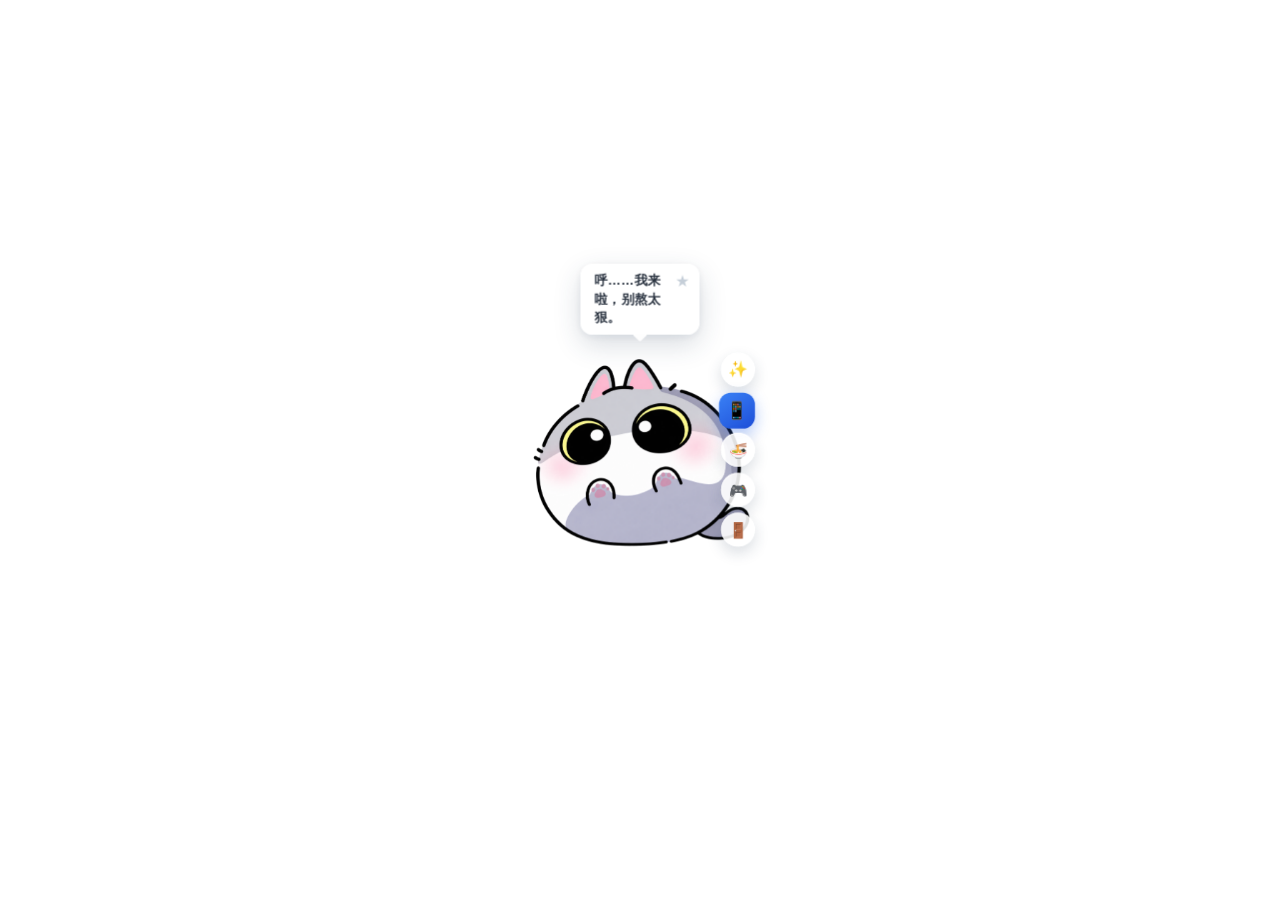
==== commit 4ff90e5e: "fix: set pointer-events none on pet container to allow clicking through transparent areas" ====
--- a/index.html
+++ b/index.html
@@ -231,6 +231,9 @@
       border: 0 !important;
       outline: none !important;
       background: transparent !important;
+      padding: 0 !important;
+      margin: 0 !important;
+      pointer-events: none !important;
     }
     /* 酒馆 iframe 内：猫咪固定居中，全屏位移由宿主 #eight-tail-pet-mobile-root 承担 */
     html.st-extension-host #pet {
@@ -274,40 +277,110 @@
       border: 0 !important;
       background: transparent !important;
     }
-    /* 酒馆 iframe：整页透明穿透，仅猫咪与控件可点，避免透明白板挡宿主 */
+    /* 酒馆 iframe：整页透明穿透，仅猫咪本体与控件可点，避免透明白板挡宿主 */
     html.st-extension-host,
     html.st-extension-host body,
     html.st-extension-host #stage {
       pointer-events: none !important;
       background: transparent !important;
-    }
+      margin: 0 !important;
+      padding: 0 !important;
+    }
+    /* 外层大容器穿透：空白透明区不拦截酒馆按钮 */
     html.st-extension-host #pet,
-    html.st-extension-host #pet * {
-      pointer-events: auto;
-    }
+    #pet.pet-float-wrapper,
+    #pet {
+      pointer-events: none !important;
+      padding: 0 !important;
+      margin: 0 !important;
+      background: transparent !important;
+      border: 0 !important;
+      box-shadow: none !important;
+    }
+    /* 真正需要交互的子元素单独开启点击 */
+    html.st-extension-host #cat-wrap,
+    html.st-extension-host #cat,
+    html.st-extension-host #pet-video,
+    html.st-extension-host #cat-wrap canvas,
+    html.st-extension-host canvas.pet-canvas,
     html.st-extension-host #pet .action-btn,
-    html.st-extension-host #bubble,
+    html.st-extension-host #pet .pet-action-btn,
+    html.st-extension-host #pet .pet-btn-item,
+    html.st-extension-host #pet .app-hub-btn,
+    html.st-extension-host #pet .pet-quit-btn,
     html.st-extension-host #chat-spark,
     html.st-extension-host #memo-btn,
     html.st-extension-host #food-btn,
     html.st-extension-host #game-btn,
     html.st-extension-host #btn-pet-quit,
-    html.st-extension-host #cfg-modal,
-    html.st-extension-host #game-modal,
-    html.st-extension-host #app-hub-modal,
-    html.st-extension-host #feed-tray-modal,
-    html.st-extension-host #memo-panel,
-    html.st-extension-host #chat-panel,
-    html.st-extension-host .mobile-fullscreen-view {
+    html.st-extension-host #fav-star,
+    html.st-extension-host #bubble.show,
+    html.st-extension-host #bubble.show *,
+    html.st-extension-host .pet-dialog-bubble,
+    html.st-extension-host .info-capsule-badge.show,
+    html.st-extension-host .pet-countdown-capsule,
+    html.st-extension-host #food-reel.show,
+    html.st-extension-host #food-reel.show *,
+    html.st-extension-host #cfg-modal.is-open,
+    html.st-extension-host #cfg-modal.is-open *,
+    html.st-extension-host #game-modal.open,
+    html.st-extension-host #game-modal.open *,
+    html.st-extension-host #app-hub-modal.open,
+    html.st-extension-host #app-hub-modal.open *,
+    html.st-extension-host #feed-tray-modal.open,
+    html.st-extension-host #feed-tray-modal.open *,
+    html.st-extension-host #memo-panel.open,
+    html.st-extension-host #memo-panel.open *,
+    html.st-extension-host #chat-panel.open,
+    html.st-extension-host #chat-panel.open *,
+    html.st-extension-host .mobile-fullscreen-view,
+    html.st-extension-host .mobile-fullscreen-view *,
+    html.st-extension-host #picacg-main-container.is-open,
+    html.st-extension-host #picacg-main-container.is-open *,
+    html.st-extension-host #picacg-auth-modal.is-open,
+    html.st-extension-host #picacg-auth-modal.is-open *,
+    html.st-extension-host #video-app-container.is-open,
+    html.st-extension-host #video-app-container.is-open *,
+    #cat-wrap,
+    #cat,
+    #pet-video,
+    #cat-wrap canvas,
+    canvas.pet-canvas,
+    #pet .action-btn,
+    #pet .pet-action-btn,
+    #pet .pet-btn-item,
+    #pet .app-hub-btn,
+    #chat-spark,
+    #memo-btn,
+    #food-btn,
+    #game-btn,
+    #btn-pet-quit,
+    #fav-star,
+    #bubble.show,
+    #bubble.show .bubble-content,
+    #bubble.show #fav-star,
+    .info-capsule-badge.show,
+    #food-reel.show {
       pointer-events: auto !important;
     }
-    /* 入场动画未完成时也强制可见，防止卡在 opacity:0 */
+    /* 倒计时胶囊容器本身穿透，仅亮起的徽章可点 */
+    html.st-extension-host #care-badges,
+    html.st-extension-host .bottom-badges-container,
+    #care-badges,
+    .bottom-badges-container {
+      pointer-events: none !important;
+    }
+    /* 入场动画未完成时也强制可见；外层仍穿透，本体可点 */
     html.st-extension-host #pet.pre-enter,
     html.st-extension-host #pet.entering {
       opacity: 1 !important;
-      pointer-events: auto !important;
+      pointer-events: none !important;
       transform: translate(-50%, -50%) !important;
       animation: none !important;
+    }
+    html.st-extension-host #pet.pre-enter #cat-wrap,
+    html.st-extension-host #pet.entering #cat-wrap {
+      pointer-events: auto !important;
     }
     /* 气泡 / 侧栏按钮压在猫咪之上，禁止裁切 */
     html.st-extension-host #bubble {
@@ -436,6 +509,9 @@
       overflow: visible !important;
       border: 0 !important;
       background: transparent !important;
+      padding: 0 !important;
+      pointer-events: auto !important;
+      touch-action: none;
     }
 
     /* 经典八条待机：内层 Q 弹 + 眨眼（说话/打字/咬住/投喂时让位） */
@@ -462,7 +538,7 @@
       display: block;
       width: 100%;
       height: auto;
-      pointer-events: none;
+      pointer-events: auto !important;
       background: transparent;
       outline: none;
       border: none;
@@ -496,7 +572,7 @@
       width: 100%;
       height: auto;
       object-fit: contain;
-      pointer-events: none;
+      pointer-events: auto !important;
       background: transparent;
       vertical-align: top;
       outline: none;
@@ -3805,7 +3881,7 @@
       <div id="cat-wrap" class="pet-classic-hachikyu">
         <img id="cat" src="assets/cat1.png" alt="八条猫" draggable="false" onerror="this.onerror=null;this.style.display='none';var f=document.getElementById('cat-fallback');if(f){f.hidden=false;f.style.display='flex';}" /><div id="cat-fallback" hidden aria-hidden="true" style="display:none;width:100%;aspect-ratio:1;align-items:center;justify-content:center;font-size:72px;line-height:1;border:0;outline:none;background:transparent;user-select:none;pointer-events:none;">🐱</div>
         <video id="pet-video" autoplay loop muted playsinline
-          style="display:none;width:100%;height:auto;object-fit:contain;pointer-events:none;"></video>
+          style="display:none;width:100%;height:auto;object-fit:contain;pointer-events:auto;"></video>
         <div id="bead-hat" aria-hidden="true"><img alt="" /></div>
       </div>
       <!-- 气泡放在角色之后并提高 z-index -->
@@ -17293,14 +17369,15 @@
       setInterval(reportHitRect, 200);
       window.addEventListener("resize", reportHitRect);
 
-      /* 悬停「盯——」 */
-      pet.addEventListener("mouseenter", function () {
+      /* 悬停「盯——」：绑在本体上（外层 #pet 已穿透，mouseenter 不会冒泡） */
+      const hoverTarget = catWrap || pet;
+      hoverTarget.addEventListener("mouseenter", function () {
         if (state !== IDLE) return;
         if (bubble.classList.contains("show") && !bubble.classList.contains("hover-tip")) return;
         hoverLocked = true;
         showBubble(t("bubble.stare"), { hover: true, favoritable: false, duration: 0 });
       });
-      pet.addEventListener("mouseleave", function () {
+      hoverTarget.addEventListener("mouseleave", function () {
         hoverLocked = false;
         if (bubble.classList.contains("hover-tip")) hideBubble();
       });
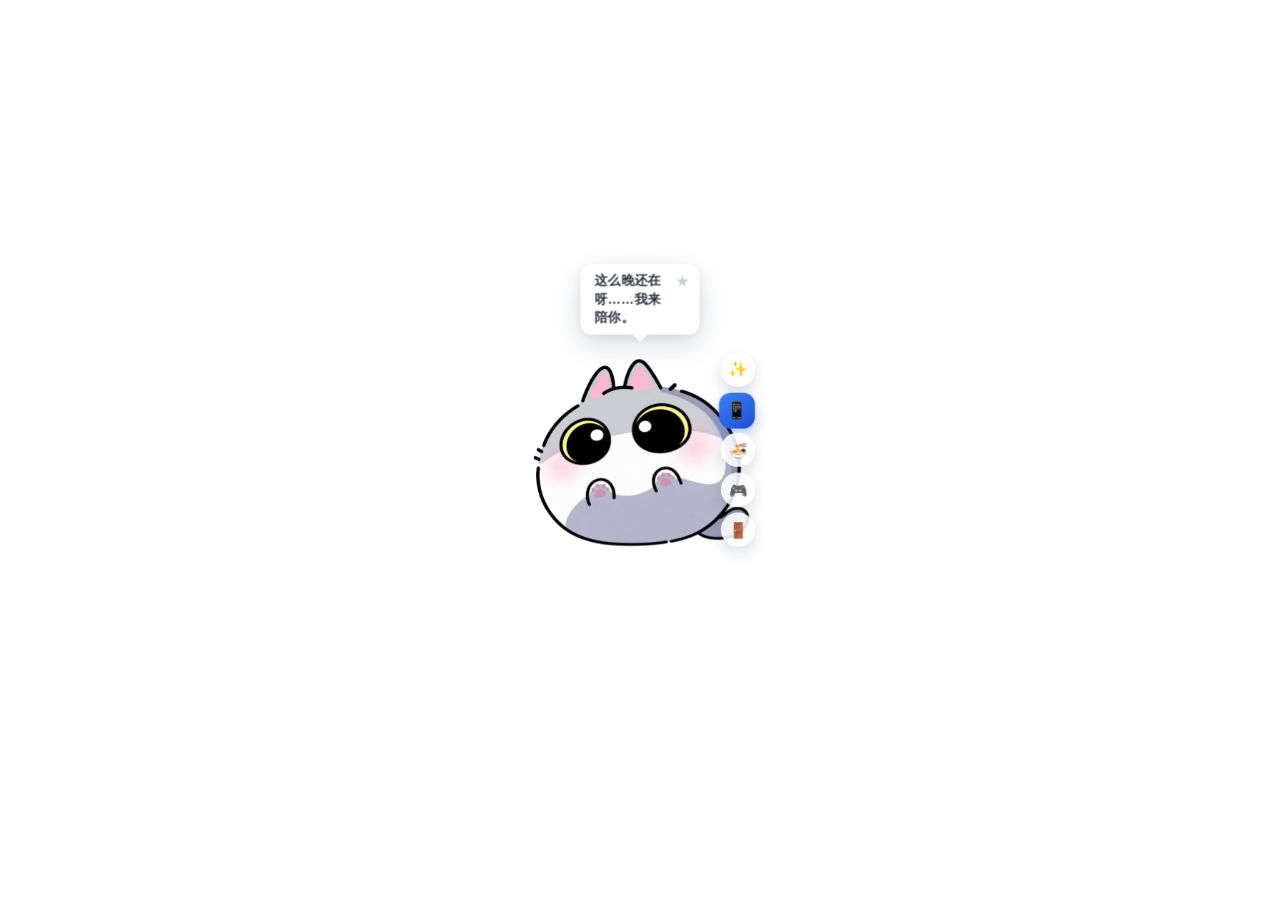
==== commit 98325bcd: "fix: remove unwanted native scrollbar from pet container" ====
--- a/index.html
+++ b/index.html
@@ -188,13 +188,27 @@
     html, body {
       width: 100%;
       height: 100%;
-      overflow: visible;
+      max-width: 100%;
+      max-height: 100%;
+      overflow: hidden !important;
+      scrollbar-width: none !important;
+      -ms-overflow-style: none !important;
       font-family: "Segoe UI", "PingFang SC", "Microsoft YaHei", sans-serif;
       color: var(--ink);
       /* 桌宠窗必须全透明，避免与 Alpha 边缘混出白边/亮色虚影 */
       background: transparent !important;
       user-select: none;
       -webkit-user-select: none;
+    }
+    html::-webkit-scrollbar,
+    body::-webkit-scrollbar,
+    #stage::-webkit-scrollbar,
+    #pet::-webkit-scrollbar,
+    #pet *::-webkit-scrollbar {
+      display: none !important;
+      width: 0 !important;
+      height: 0 !important;
+      background: transparent !important;
     }
 
     /* 已废除咬鼠标藏光标：保留空规则避免旧 class 残留产生影响 */
@@ -213,7 +227,11 @@
       position: relative;
       width: 100%;
       height: 100%;
-      overflow: visible !important;
+      max-width: 100%;
+      max-height: 100%;
+      overflow: hidden !important;
+      scrollbar-width: none !important;
+      -ms-overflow-style: none !important;
     }
 
     /* ---------- 宠物（移动触屏版：约原尺寸 70%，默认偏右下） ---------- */
@@ -234,6 +252,8 @@
       padding: 0 !important;
       margin: 0 !important;
       pointer-events: none !important;
+      scrollbar-width: none !important;
+      -ms-overflow-style: none !important;
     }
     /* 酒馆 iframe 内：猫咪固定居中，全屏位移由宿主 #eight-tail-pet-mobile-root 承担 */
     html.st-extension-host #pet {
@@ -247,7 +267,9 @@
     html.st-extension-host #stage,
     html.st-extension-host html,
     html.st-extension-host body {
-      overflow: visible !important;
+      overflow: hidden !important;
+      scrollbar-width: none !important;
+      -ms-overflow-style: none !important;
     }
     #pet.dragging {
       transition: none !important;
@@ -265,7 +287,9 @@
       overscroll-behavior: none;
       touch-action: manipulation;
       background: transparent !important;
-      overflow: visible !important;
+      overflow: hidden !important;
+      scrollbar-width: none !important;
+      -ms-overflow-style: none !important;
       border: 0 !important;
     }
     html.st-extension-host #stage {
@@ -273,7 +297,9 @@
       height: 100%;
       touch-action: none;
       overscroll-behavior: none;
-      overflow: visible !important;
+      overflow: hidden !important;
+      scrollbar-width: none !important;
+      -ms-overflow-style: none !important;
       border: 0 !important;
       background: transparent !important;
     }
@@ -285,8 +311,9 @@
       background: transparent !important;
       margin: 0 !important;
       padding: 0 !important;
-    }
-    /* 外层大容器穿透：空白透明区不拦截酒馆按钮 */
+      overflow: hidden !important;
+    }
+    /* 外层大容器穿透：空白透明区不拦截酒馆按钮；禁止溢出滚动条 */
     html.st-extension-host #pet,
     #pet.pet-float-wrapper,
     #pet {
@@ -296,6 +323,9 @@
       background: transparent !important;
       border: 0 !important;
       box-shadow: none !important;
+      overflow: visible !important;
+      scrollbar-width: none !important;
+      -ms-overflow-style: none !important;
     }
     /* 真正需要交互的子元素单独开启点击 */
     html.st-extension-host #cat-wrap,
@@ -1079,6 +1109,34 @@
       touch-action: manipulation !important;
     }
 
+    /* 彻底隐藏桌宠相关原生滚动条（侧钮轻微溢出也不显示白条） */
+    #stage,
+    #pet,
+    #pet .picacg-top-actions,
+    #chat-spark,
+    #memo-btn,
+    #food-btn,
+    #game-btn,
+    #btn-pet-quit,
+    .pet-sidebar,
+    .pet-action-btn-group,
+    .pet-action-menu {
+      scrollbar-width: none !important;
+      -ms-overflow-style: none !important;
+    }
+    #stage::-webkit-scrollbar,
+    #pet::-webkit-scrollbar,
+    #pet::-webkit-scrollbar-thumb,
+    #pet::-webkit-scrollbar-track,
+    .pet-sidebar::-webkit-scrollbar,
+    .pet-action-btn-group::-webkit-scrollbar,
+    .pet-action-menu::-webkit-scrollbar {
+      display: none !important;
+      width: 0 !important;
+      height: 0 !important;
+      background: transparent !important;
+    }
+
     /* ✨ 触发对话：与抓鼠标解耦 */
     #chat-spark {
       position: absolute;
@@ -3896,7 +3954,7 @@
         <button type="button" id="fav-star" title="收藏这句" aria-label="收藏">★</button>
       </div>
       <button type="button" id="chat-spark" title="单击冒泡 · 长按对话 · 双击偷看酒馆" aria-label="单击冒泡 / 长按对话 / 双击偷看酒馆">✨</button>
-      <button type="button" id="memo-btn" class="app-hub-btn" title="单击：短视频 · 双击：PicACG 漫画 · 长按：简报" aria-label="单击短视频，双击漫画" data-hub-only="1">📱</button>
+      <button type="button" id="memo-btn" class="app-hub-btn" title="单击：短视频 · 双击：漫画 Manga · 长按：简报" aria-label="单击短视频，双击漫画" data-hub-only="1">📱</button>
       <button type="button" id="food-btn" title="单击：今天吃什么 · 双击：图片投喂栏" aria-label="今天吃什么">🍜</button>
       <button type="button" id="game-btn" title="摸鱼游戏中心" aria-label="摸鱼游戏中心">🎮</button>
       <button type="button" id="btn-pet-quit" class="action-btn pet-quit-btn" title="退出桌宠" aria-label="退出桌宠" tabindex="-1">🚪</button>
@@ -4021,7 +4079,7 @@
       </div>
       <ul id="memo-list" aria-label="待办列表"></ul>
       <div id="memo-empty" data-i18n="memo.empty">还没有备忘，写一句给未来的自己吧</div>
-      <p class="field-hint" style="margin:8px 10px 10px;">提示：单击 📱 开短视频；双击 📱 开 PicACG；长按可生成今日简报。</p>
+      <p class="field-hint" style="margin:8px 10px 10px;">提示：单击 📱 开短视频；双击 📱 开漫画；长按可生成今日简报。</p>
     </div>
 
     <div id="news-brief-modal" role="dialog" aria-label="今日网络简报" aria-hidden="true">
@@ -4042,7 +4100,7 @@
       <button type="button" class="mobile-safe-close-btn" id="app-hub-close" title="关闭" aria-label="关闭">✕</button>
       <div class="app-hub-inner">
         <h3 class="app-hub-title">应用与媒体中心</h3>
-        <p class="app-hub-sub">点图标进入 · YouTube / Pornhub / PicACG / 抖音小红书<br />桌宠 📱 单击短视频 · 双击漫画</p>
+        <p class="app-hub-sub">点图标进入 · YouTube / Pornhub / 漫画 / 抖音小红书<br />桌宠 📱 单击短视频 · 双击漫画</p>
         <div id="app-hub-grid" aria-label="应用列表">
           <button type="button" class="app-hub-icon" data-app="youtube" data-action="embed-yt">
             <span class="app-emoji" aria-hidden="true">▶</span>
@@ -4056,8 +4114,8 @@
           </button>
           <button type="button" class="app-hub-icon" data-app="picacg" data-action="open-picacg">
             <span class="app-emoji" aria-hidden="true">📖</span>
-            <span class="app-name">PicACG</span>
-            <span class="app-open-hint">哔咔漫画</span>
+            <span class="app-name">漫画</span>
+            <span class="app-open-hint">MangaDex</span>
           </button>
           <button type="button" class="app-hub-icon" data-app="douyin" data-action="external-app"
             data-scheme="snssdk1128://feed" data-url="https://www.douyin.com/" data-murl="https://m.douyin.com/">
@@ -4078,7 +4136,7 @@
             allow="autoplay; fullscreen; encrypted-media; picture-in-picture"
             sandbox="allow-scripts allow-same-origin allow-popups allow-forms allow-presentation"
             referrerpolicy="strict-origin-when-cross-origin"></iframe>
-          <div id="app-hub-player-hint">点上方 YouTube / Pornhub / PicACG 打开</div>
+          <div id="app-hub-player-hint">点上方 YouTube / Pornhub / 漫画 打开</div>
         </div>
       </div>
     </div>
@@ -12979,9 +13037,9 @@
         const memoPanelEl = document.getElementById("memo-panel");
         if (memoPanelEl) memoPanelEl.classList.remove("open");
         if (requestOpenPicacg()) {
-          try { showToast("PicACG 漫画", 1000); } catch (_) {}
+          try { showToast("漫画 Manga", 1000); } catch (_) {}
         } else {
-          try { showToast("PicACG 未加载，请刷新扩展", 1800); } catch (_) {}
+          try { showToast("漫画模块未加载，请刷新扩展", 1800); } catch (_) {}
         }
         markActivity();
       }
@@ -13183,10 +13241,10 @@
             return false;
           }
           if (openHostPicacg()) {
-            try { showToast("PicACG 哔咔", 1000); } catch (_) {}
+            try { showToast("漫画 Manga", 1000); } catch (_) {}
             return;
           }
-          try { showToast("PicACG 模块未加载，请刷新扩展", 1800); } catch (_) {}
+          try { showToast("漫画模块未加载，请刷新扩展", 1800); } catch (_) {}
           return;
         }
 
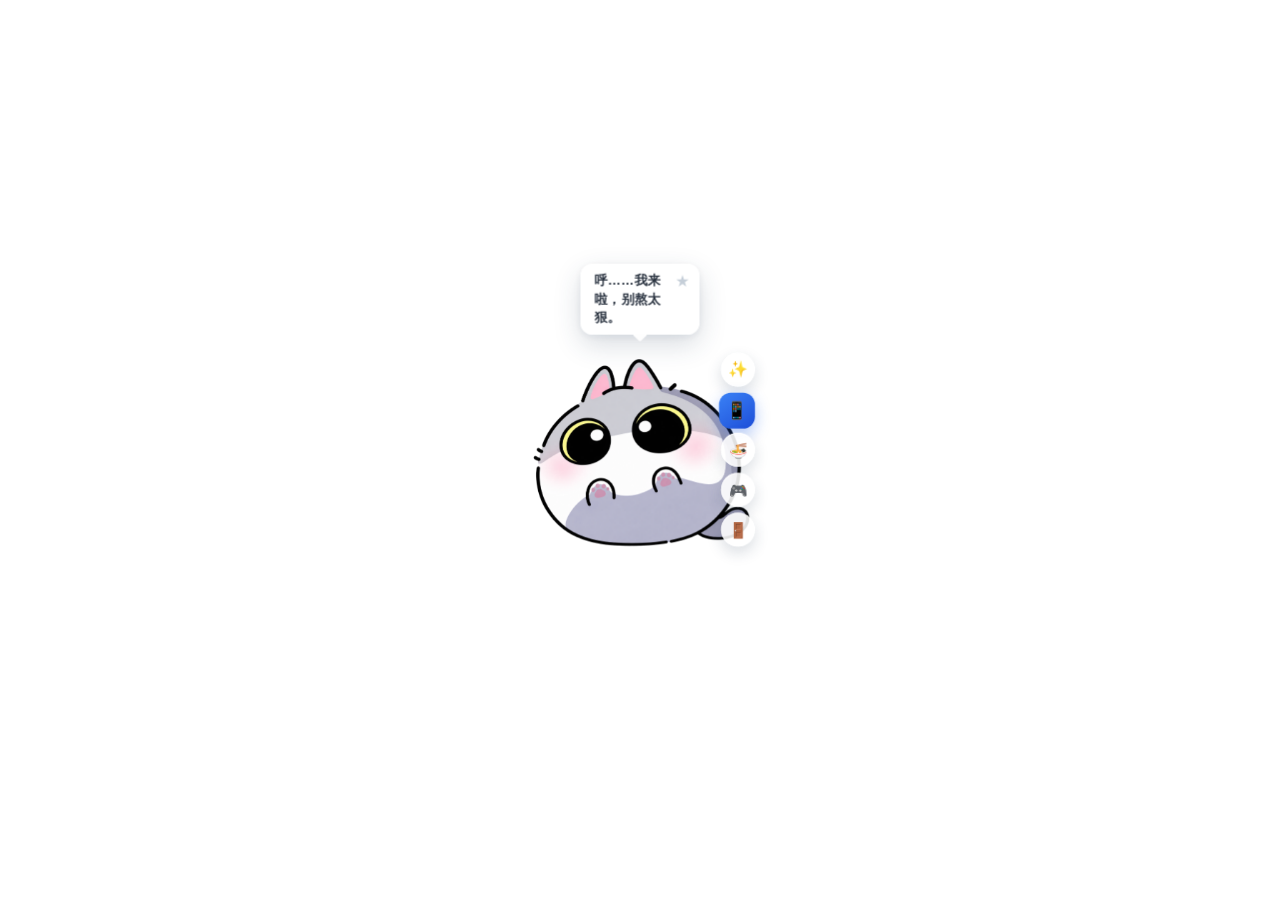
==== commit 47ac1caa: "refactor: remove comic module, add pagination and dedicated search for pornhub" ====
--- a/index.html
+++ b/index.html
@@ -365,10 +365,6 @@
     html.st-extension-host #chat-panel.open *,
     html.st-extension-host .mobile-fullscreen-view,
     html.st-extension-host .mobile-fullscreen-view *,
-    html.st-extension-host #picacg-main-container.is-open,
-    html.st-extension-host #picacg-main-container.is-open *,
-    html.st-extension-host #picacg-auth-modal.is-open,
-    html.st-extension-host #picacg-auth-modal.is-open *,
     html.st-extension-host #video-app-container.is-open,
     html.st-extension-host #video-app-container.is-open *,
     #cat-wrap,
@@ -1112,7 +1108,6 @@
     /* 彻底隐藏桌宠相关原生滚动条（侧钮轻微溢出也不显示白条） */
     #stage,
     #pet,
-    #pet .picacg-top-actions,
     #chat-spark,
     #memo-btn,
     #food-btn,
@@ -1705,7 +1700,6 @@
     .app-hub-icon[data-app="short-video"] .app-emoji { background: linear-gradient(160deg, #2a2a2a, #111); }
     .app-hub-icon[data-app="youtube"] .app-emoji { background: linear-gradient(160deg, #ff6b6b, #c62828); }
     .app-hub-icon[data-app="pornhub"] .app-emoji { background: linear-gradient(160deg, #ff9900, #ff6600); }
-    .app-hub-icon[data-app="picacg"] .app-emoji { background: linear-gradient(160deg, #ff8fb8, #e91e63); }
     .app-hub-icon[data-app="xiaohongshu"] .app-emoji { background: linear-gradient(160deg, #ff5a6a, #e11d48); }
     .app-hub-icon[data-app="discord"] .app-emoji { background: linear-gradient(160deg, #7289da, #5865f2); }
     .app-hub-icon .app-name {
@@ -3954,7 +3948,7 @@
         <button type="button" id="fav-star" title="收藏这句" aria-label="收藏">★</button>
       </div>
       <button type="button" id="chat-spark" title="单击冒泡 · 长按对话 · 双击偷看酒馆" aria-label="单击冒泡 / 长按对话 / 双击偷看酒馆">✨</button>
-      <button type="button" id="memo-btn" class="app-hub-btn" title="单击：短视频 · 双击：漫画 Manga · 长按：简报" aria-label="单击短视频，双击漫画" data-hub-only="1">📱</button>
+      <button type="button" id="memo-btn" class="app-hub-btn" title="单击/双击：多媒体视频 · 长按：简报" aria-label="打开多媒体视频播放器" data-hub-only="1">📱</button>
       <button type="button" id="food-btn" title="单击：今天吃什么 · 双击：图片投喂栏" aria-label="今天吃什么">🍜</button>
       <button type="button" id="game-btn" title="摸鱼游戏中心" aria-label="摸鱼游戏中心">🎮</button>
       <button type="button" id="btn-pet-quit" class="action-btn pet-quit-btn" title="退出桌宠" aria-label="退出桌宠" tabindex="-1">🚪</button>
@@ -4079,7 +4073,7 @@
       </div>
       <ul id="memo-list" aria-label="待办列表"></ul>
       <div id="memo-empty" data-i18n="memo.empty">还没有备忘，写一句给未来的自己吧</div>
-      <p class="field-hint" style="margin:8px 10px 10px;">提示：单击 📱 开短视频；双击 📱 开漫画；长按可生成今日简报。</p>
+      <p class="field-hint" style="margin:8px 10px 10px;">提示：单击/双击 📱 打开多媒体视频；长按可生成今日简报。</p>
     </div>
 
     <div id="news-brief-modal" role="dialog" aria-label="今日网络简报" aria-hidden="true">
@@ -4100,7 +4094,7 @@
       <button type="button" class="mobile-safe-close-btn" id="app-hub-close" title="关闭" aria-label="关闭">✕</button>
       <div class="app-hub-inner">
         <h3 class="app-hub-title">应用与媒体中心</h3>
-        <p class="app-hub-sub">点图标进入 · YouTube / Pornhub / 漫画 / 抖音小红书<br />桌宠 📱 单击短视频 · 双击漫画</p>
+        <p class="app-hub-sub">点图标进入 · YouTube / Pornhub / 抖音小红书<br />桌宠 📱 单击/双击打开多媒体视频</p>
         <div id="app-hub-grid" aria-label="应用列表">
           <button type="button" class="app-hub-icon" data-app="youtube" data-action="embed-yt">
             <span class="app-emoji" aria-hidden="true">▶</span>
@@ -4111,11 +4105,6 @@
             <span class="app-emoji" aria-hidden="true">🔥</span>
             <span class="app-name">Pornhub</span>
             <span class="app-open-hint">卡片点播</span>
-          </button>
-          <button type="button" class="app-hub-icon" data-app="picacg" data-action="open-picacg">
-            <span class="app-emoji" aria-hidden="true">📖</span>
-            <span class="app-name">漫画</span>
-            <span class="app-open-hint">MangaDex</span>
           </button>
           <button type="button" class="app-hub-icon" data-app="douyin" data-action="external-app"
             data-scheme="snssdk1128://feed" data-url="https://www.douyin.com/" data-murl="https://m.douyin.com/">
@@ -4136,7 +4125,7 @@
             allow="autoplay; fullscreen; encrypted-media; picture-in-picture"
             sandbox="allow-scripts allow-same-origin allow-popups allow-forms allow-presentation"
             referrerpolicy="strict-origin-when-cross-origin"></iframe>
-          <div id="app-hub-player-hint">点上方 YouTube / Pornhub / 漫画 打开</div>
+          <div id="app-hub-player-hint">点上方 YouTube / Pornhub 打开</div>
         </div>
       </div>
     </div>
@@ -12978,69 +12967,11 @@
         return false;
       }
 
-      function requestOpenPicacg() {
-        try {
-          if (window.parent && window.parent !== window && typeof window.parent.hideVideoAppForPicacg === "function") {
-            window.parent.hideVideoAppForPicacg();
-          }
-        } catch (_) {}
-        try {
-          if (typeof window.hideVideoAppForPicacg === "function") {
-            window.hideVideoAppForPicacg();
-          }
-        } catch (_) {}
-        try {
-          if (window.parent && window.parent !== window && typeof window.parent.pauseMuteShortVideoPlayer === "function") {
-            window.parent.pauseMuteShortVideoPlayer();
-          }
-        } catch (_) {}
-        try {
-          if (typeof window.pauseMuteShortVideoPlayer === "function") {
-            window.pauseMuteShortVideoPlayer();
-          }
-        } catch (_) {}
-        try {
-          if (window.parent && window.parent !== window && typeof window.parent.openPicacgApp === "function") {
-            window.parent.openPicacgApp();
-            return true;
-          }
-        } catch (_) {}
-        try {
-          if (typeof window.openPicacgApp === "function") {
-            window.openPicacgApp();
-            return true;
-          }
-        } catch (_) {}
-        try {
-          if (typeof notifyStHost === "function") {
-            notifyStHost({ type: "eight-tail-open-picacg" });
-            return true;
-          }
-          if (window.parent && window.parent !== window) {
-            window.parent.postMessage({ type: "eight-tail-open-picacg" }, "*");
-            return true;
-          }
-        } catch (_) {}
-        return false;
-      }
-
       function openVideoMediaCenter() {
         try { closeNewsBriefModal(); } catch (_) {}
         const memoPanelEl = document.getElementById("memo-panel");
         if (memoPanelEl) memoPanelEl.classList.remove("open");
         toggleMediaHub();
-        markActivity();
-      }
-
-      function openPicacgMangaCenter() {
-        try { closeNewsBriefModal(); } catch (_) {}
-        const memoPanelEl = document.getElementById("memo-panel");
-        if (memoPanelEl) memoPanelEl.classList.remove("open");
-        if (requestOpenPicacg()) {
-          try { showToast("漫画 Manga", 1000); } catch (_) {}
-        } else {
-          try { showToast("漫画模块未加载，请刷新扩展", 1800); } catch (_) {}
-        }
         markActivity();
       }
 
@@ -13197,54 +13128,6 @@
             return;
           }
           try { showToast("请在酒馆全屏媒体中心打开 Pornhub", 1600); } catch (_) {}
-          return;
-        }
-
-        if (actionType === "open-picacg" || app === "picacg") {
-          function openHostPicacg() {
-            try {
-              if (window.parent && window.parent !== window && typeof window.parent.hideVideoAppForPicacg === "function") {
-                window.parent.hideVideoAppForPicacg();
-              }
-            } catch (_) {}
-            try {
-              if (typeof window.hideVideoAppForPicacg === "function") {
-                window.hideVideoAppForPicacg();
-              }
-            } catch (_) {}
-            try {
-              if (window.parent && window.parent !== window && typeof window.parent.openPicacgApp === "function") {
-                window.parent.openPicacgApp();
-                try { closeAppHubModal(); } catch (_) {}
-                return true;
-              }
-            } catch (_) {}
-            try {
-              if (typeof window.openPicacgApp === "function") {
-                window.openPicacgApp();
-                try { closeAppHubModal(); } catch (_) {}
-                return true;
-              }
-            } catch (_) {}
-            try {
-              if (typeof notifyStHost === "function") {
-                notifyStHost({ type: "eight-tail-open-picacg" });
-                try { closeAppHubModal(); } catch (_) {}
-                return true;
-              }
-              if (window.parent && window.parent !== window) {
-                window.parent.postMessage({ type: "eight-tail-open-picacg" }, "*");
-                try { closeAppHubModal(); } catch (_) {}
-                return true;
-              }
-            } catch (_) {}
-            return false;
-          }
-          if (openHostPicacg()) {
-            try { showToast("漫画 Manga", 1000); } catch (_) {}
-            return;
-          }
-          try { showToast("漫画模块未加载，请刷新扩展", 1800); } catch (_) {}
           return;
         }
 
@@ -13897,22 +13780,11 @@
           phoneClickCount = 0;
         }
 
-        /** 延时单双击拦截：第一击绝不立刻弹窗 */
+        /** 单双击统一：只打开多媒体视频播放器 */
         function onPhoneShortTap() {
-          phoneClickCount += 1;
-          if (phoneClickCount === 1) {
-            phoneClickTimer = setTimeout(function () {
-              phoneClickTimer = null;
-              phoneClickCount = 0;
-              openVideoMediaCenter();
-            }, PHONE_DBLCLICK_MS);
-            return;
-          }
-          if (phoneClickCount >= 2) {
-            clearPhoneClickTimer();
-            phoneClickCount = 0;
-            openPicacgMangaCenter();
-          }
+          clearPhoneClickTimer();
+          phoneClickCount = 0;
+          openVideoMediaCenter();
         }
 
         function openMemo() {
@@ -17309,12 +17181,6 @@
           el.closest("#app-hub-modal") ||
           el.closest("#video-app-container") ||
           el.closest("#eight-tail-short-video-root") ||
-          el.closest("#picacg-main-container") ||
-          el.closest("#picacg-modal-container") ||
-          el.closest("#picacg-auth-modal") ||
-          el.closest("#picacg-auth-backdrop") ||
-          el.closest("#picacg-auth-btn") ||
-          el.closest("#eight-tail-picacg-root") ||
           el.closest("#food-btn") ||
           el.closest("#feed-tray-modal") ||
           el.closest("#game-btn") ||
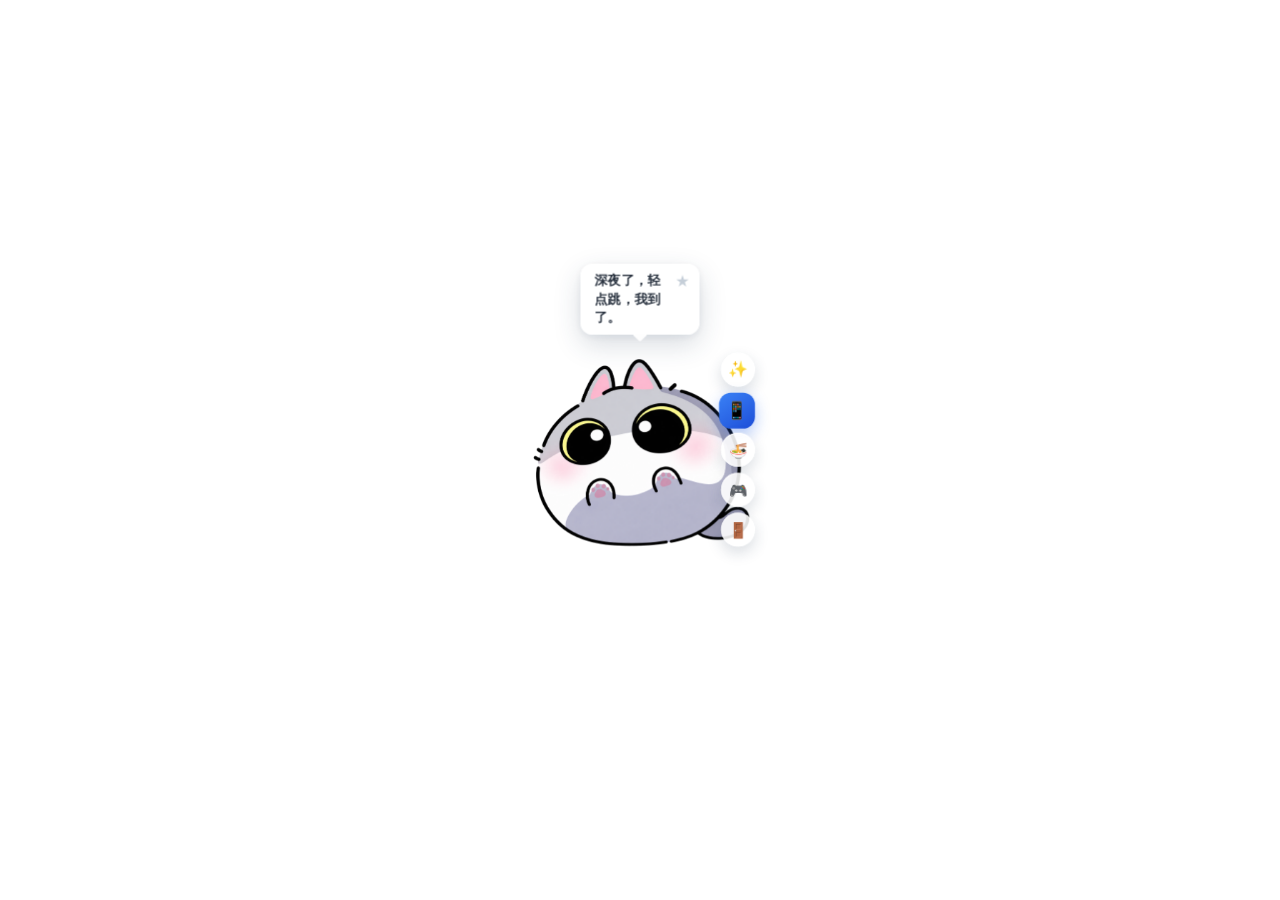
==== commit 66b2fbf3: "fix: resolve dialogue clear and delete persistence for mobile extension" ====
--- a/index.html
+++ b/index.html
@@ -3350,6 +3350,16 @@
       bottom: 0;
       z-index: 2;
     }
+    .settings-footer .backup-row {
+      display: flex;
+      gap: 8px;
+      margin-top: 8px;
+    }
+    .settings-footer .backup-row .action-btn {
+      flex: 1 1 0;
+      width: auto;
+      padding: 10px 8px;
+    }
     .settings-footer .action-btn.save-all {
       width: 100%;
       padding: 12px 14px;
@@ -3442,6 +3452,15 @@
 
     .fav-item .btn-del {
       color: var(--danger);
+      position: relative;
+      z-index: 6;
+      pointer-events: auto !important;
+    }
+    #offline-list,
+    #btn-clear-all-dialogues {
+      position: relative;
+      z-index: 6;
+      pointer-events: auto !important;
     }
 
     .fav-item .btn-tts {
@@ -4510,7 +4529,7 @@
           <p class="field-hint">键盘感应 / 应用感知 / 小游戏会<strong>始终优先</strong>抽对应离线分类；开启本开关后，日常冒泡也优先走本地库。✨ 深度对话仍强制在线。</p>
           <div class="cfg-actions">
             <button type="button" class="action-btn primary" id="btn-gen-offline">🪄 依据人设一键生成全部分类台词</button>
-            <button type="button" class="action-btn ghost" id="btn-offline-clear" style="color:var(--danger)">一键清空</button>
+            <button type="button" class="action-btn ghost" id="btn-clear-all-dialogues" style="color:var(--danger);position:relative;z-index:6;pointer-events:auto;">一键清空</button>
           </div>
           <p class="field-hint">按当前人设成套生成：待机 / 键盘 / 应用 / 游戏，以及应用细分场景；全部以追加方式入库。</p>
           <div class="offline-tabs" id="offline-tabs" role="tablist" aria-label="离线台词分类"></div>
@@ -4678,6 +4697,11 @@
       </div>
       <div class="settings-footer">
         <button type="button" class="action-btn primary save-all" id="btn-save-all" data-i18n="btn.saveAll">保存配置</button>
+        <div class="backup-row">
+          <button type="button" class="action-btn ghost" id="btn-export-config">导出全部配置</button>
+          <button type="button" class="action-btn ghost" id="btn-import-config">导入配置</button>
+        </div>
+        <input type="file" id="cfg-backup-file" accept=".json,application/json" hidden />
       </div>
     </div>
   </div>
@@ -7817,6 +7841,345 @@
         if (fields.visionModel) fields.visionModel.value = v.model || "gpt-4o";
       }
 
+
+      const USER_PERSONA_KEY = "pet_user_persona";
+      const CUSTOM_DIALOGUES_KEY = "pet_custom_dialogues";
+      let settingsHydrating = true;
+      let desktopConfigTimer = null;
+
+      function readUserPersonaMirror() {
+        try {
+          const v = localStorage.getItem(USER_PERSONA_KEY);
+          if (v != null) return String(v);
+        } catch (_) {}
+        return null;
+      }
+
+      function writeUserPersonaMirror(text) {
+        const v = String(text == null ? "" : text);
+        try { localStorage.setItem(USER_PERSONA_KEY, v); } catch (_) {}
+        try {
+          if (window.bridge && typeof window.bridge.saveUserPersona === "function") {
+            window.bridge.saveUserPersona(v);
+          }
+        } catch (_) {}
+        return v;
+      }
+
+      function getUserPersona() {
+        try {
+          const el = document.getElementById("cfg-user-persona");
+          if (el && document.activeElement === el) return String(el.value || "");
+        } catch (_) {}
+        const mirrored = readUserPersonaMirror();
+        if (mirrored != null) return mirrored;
+        try {
+          if (window.__petSettings && window.__petSettings.userPersona != null) {
+            return String(window.__petSettings.userPersona || "");
+          }
+        } catch (_) {}
+        return "";
+      }
+
+      function readCustomDialoguesMirror() {
+        try {
+          const raw = localStorage.getItem(CUSTOM_DIALOGUES_KEY);
+          if (raw == null) return null;
+          const parsed = JSON.parse(raw);
+          if (!parsed || typeof parsed !== "object") return null;
+          return parsed;
+        } catch (_) {}
+        return null;
+      }
+
+      function writeCustomDialoguesMirror(corpus, sceneLines, legacyLines) {
+        try {
+          const savedCorpus = corpus || emptyOfflineCorpus();
+          const payload = {
+            idle: (savedCorpus.idle_general || []).slice(),
+            keyboard: (savedCorpus.keyboard_activity || []).slice(),
+            app: (savedCorpus.app_activity || []).slice(),
+            game: (savedCorpus.game_interaction || []).slice(),
+            feed: (savedCorpus.feeding_activity || []).slice(),
+            offlineCorpus: savedCorpus,
+            offlineSceneLines: sceneLines || {},
+            offlineLines: legacyLines || (savedCorpus.idle_general || []).slice()
+          };
+          localStorage.setItem(CUSTOM_DIALOGUES_KEY, JSON.stringify(payload));
+          window.petDialogueData = {
+            idle_general: payload.idle.slice(),
+            keyboard_activity: payload.keyboard.slice(),
+            app_activity: payload.app.slice(),
+            game_interaction: payload.game.slice(),
+            feeding_activity: payload.feed.slice(),
+            idle: payload.idle.slice(),
+            keyboard: payload.keyboard.slice(),
+            app: payload.app.slice(),
+            game: payload.game.slice(),
+            feed: payload.feed.slice()
+          };
+        } catch (_) {}
+      }
+
+      function buildDesktopConfigPayload(s) {
+        s = s || {};
+        let persona = "";
+        try { persona = getUserPersona(); } catch (_) { persona = String(s.userPersona || ""); }
+        if (!persona) persona = String(s.userPersona || "");
+        return {
+          version: "1.0",
+          timestamp: new Date().toISOString(),
+          userPersona: persona,
+          apiSettings: {
+            endpoint: String(s.apiEndpoint || ""),
+            apiKey: String(s.apiKey || ""),
+            model: String(s.modelName || "")
+          },
+          customDialogues: s.offlineCorpus || emptyOfflineCorpus(),
+          offlineCorpus: s.offlineCorpus || emptyOfflineCorpus(),
+          offlineLines: s.offlineLines || [],
+          offlineSceneLines: s.offlineSceneLines || {},
+          tokenSavingMode: !!s.preferOfflineCorpus,
+          petSettings: {
+            appearanceMode: s.appearanceMode || "classic",
+            subjectScale: s.subjectScale == null ? 1 : s.subjectScale,
+            voiceVolume: s.voiceVolume == null ? 80 : s.voiceVolume,
+            voiceMuted: !!s.voiceMuted,
+            bubbleStaySec: s.bubbleStaySec == null ? 5 : s.bubbleStaySec,
+            locale: s.locale || "zh"
+          }
+        };
+      }
+
+      function scheduleDesktopConfigSync(s) {
+        if (!window.bridge || typeof window.bridge.savePetConfig !== "function") return;
+        clearTimeout(desktopConfigTimer);
+        const snap = s;
+        desktopConfigTimer = setTimeout(function () {
+          try {
+            window.bridge.savePetConfig(JSON.stringify(buildDesktopConfigPayload(snap)));
+          } catch (_) {}
+        }, 180);
+      }
+
+      function hydrateFromDesktopConfig() {
+        try {
+          const bridge = window.bridge;
+          if (!bridge || typeof bridge.loadPetConfig !== "function") return;
+          const raw = String(bridge.loadPetConfig() || "");
+          if (!raw.trim()) {
+            scheduleDesktopConfigSync(store);
+            return;
+          }
+          const cfg = JSON.parse(raw);
+          if (!cfg || typeof cfg !== "object") return;
+          const patch = {};
+          const localPersona = readUserPersonaMirror();
+          const cfgPersona = cfg.userPersona != null ? String(cfg.userPersona) : "";
+          if ((localPersona == null || localPersona === "") && cfgPersona) {
+            writeUserPersonaMirror(cfgPersona);
+            patch.userPersona = cfgPersona;
+          }
+          const localCorpus = getOfflineCorpus(store);
+          const localCount = OFFLINE_CATEGORY_KEYS.reduce(function (n, k) {
+            return n + ((localCorpus[k] || []).length);
+          }, 0);
+          const cfgCorpus = cfg.offlineCorpus || cfg.customDialogues;
+          if (!localCount && cfgCorpus && typeof cfgCorpus === "object") {
+            const normalized = normalizeOfflineCorpus(
+              Array.isArray(cfgCorpus) ? { idle_general: cfgCorpus } : cfgCorpus,
+              []
+            );
+            const cfgCount = OFFLINE_CATEGORY_KEYS.reduce(function (n, k) {
+              return n + ((normalized[k] || []).length);
+            }, 0);
+            if (cfgCount) {
+              patch.offlineCorpus = normalized;
+              patch.offlineLines = normalized.idle_general.slice();
+            }
+          }
+          if (cfg.offlineSceneLines && typeof cfg.offlineSceneLines === "object" &&
+              !Object.keys(store.offlineSceneLines || {}).length) {
+            patch.offlineSceneLines = cfg.offlineSceneLines;
+          }
+          if (Object.keys(patch).length) {
+            store = saveStore(patch, { quiet: true });
+            try { fillSettingsForm(); } catch (_) {}
+          }
+        } catch (_) {}
+      }
+
+      function collectBackupData() {
+        store = loadStore();
+        const persona = getUserPersona() || String(store.userPersona || "");
+        return {
+          version: "1.0",
+          timestamp: new Date().toISOString(),
+          userPersona: persona,
+          apiSettings: {
+            endpoint: String(store.apiEndpoint || ""),
+            apiKey: String(store.apiKey || ""),
+            model: String(store.modelName || "")
+          },
+          customDialogues: getOfflineCorpus(store),
+          offlineSceneLines: store.offlineSceneLines || {},
+          tokenSavingMode: !!store.preferOfflineCorpus,
+          petSettings: {
+            appearanceMode: store.appearanceMode || "classic",
+            subjectScale: store.subjectScale,
+            voiceVolume: store.voiceVolume,
+            voiceMuted: !!store.voiceMuted,
+            bubbleStaySec: store.bubbleStaySec,
+            locale: store.locale || "zh"
+          },
+          settings: store
+        };
+      }
+
+      function exportAllConfig() {
+        const backupData = collectBackupData();
+        const blob = new Blob([JSON.stringify(backupData, null, 2)], { type: "application/json" });
+        const a = document.createElement("a");
+        const url = URL.createObjectURL(blob);
+        a.href = url;
+        a.download = "desktop-pet-backup-" + Date.now() + ".json";
+        document.body.appendChild(a);
+        a.click();
+        setTimeout(function () {
+          try { URL.revokeObjectURL(url); } catch (_) {}
+          try { a.remove(); } catch (_) {}
+        }, 0);
+        showToast("已导出配置");
+      }
+
+      function applyImportedBackup(data) {
+        const base = (data.settings && typeof data.settings === "object" && !Array.isArray(data.settings))
+          ? Object.assign({}, data.settings)
+          : {};
+        if (data.userPersona != null || data.user_persona != null) {
+          base.userPersona = String(data.userPersona != null ? data.userPersona : data.user_persona);
+        }
+        const api = data.apiSettings && typeof data.apiSettings === "object" ? data.apiSettings : {};
+        if (api.endpoint != null) base.apiEndpoint = String(api.endpoint);
+        if (api.apiKey != null) base.apiKey = String(api.apiKey);
+        if (api.model != null) base.modelName = String(api.model);
+        if (data.tokenSavingMode != null) base.preferOfflineCorpus = !!data.tokenSavingMode;
+        if (data.customDialogues != null) {
+          const corpus = Array.isArray(data.customDialogues)
+            ? { idle_general: data.customDialogues }
+            : data.customDialogues;
+          base.offlineCorpus = normalizeOfflineCorpus(corpus, []);
+          base.offlineLines = (base.offlineCorpus.idle_general || []).slice();
+        }
+        if (data.offlineSceneLines && typeof data.offlineSceneLines === "object") {
+          base.offlineSceneLines = data.offlineSceneLines;
+        }
+        const pet = data.petSettings && typeof data.petSettings === "object" ? data.petSettings : {};
+        if (pet.appearanceMode) base.appearanceMode = pet.appearanceMode;
+        if (pet.subjectScale != null) base.subjectScale = pet.subjectScale;
+        if (pet.voiceVolume != null) base.voiceVolume = pet.voiceVolume;
+        if (pet.voiceMuted != null) base.voiceMuted = !!pet.voiceMuted;
+        if (pet.bubbleStaySec != null) base.bubbleStaySec = pet.bubbleStaySec;
+        if (pet.locale) base.locale = pet.locale;
+        if (base.userPersona != null) writeUserPersonaMirror(base.userPersona);
+        delete base.systemPrompt;
+        store = saveStore(base);
+        fillSettingsForm();
+      }
+
+      function importAllConfigFromText(text) {
+        let data;
+        try {
+          data = JSON.parse(String(text || ""));
+        } catch (_) {
+          showToast("配置文件不是合法 JSON", 2200);
+          return;
+        }
+        if (!data || typeof data !== "object" || Array.isArray(data)) {
+          showToast("配置格式不正确", 2200);
+          return;
+        }
+        const known = data.userPersona != null || data.user_persona != null || data.apiSettings ||
+          data.customDialogues || data.tokenSavingMode != null || data.petSettings || data.settings;
+        if (!known) {
+          showToast("未识别的配置文件", 2200);
+          return;
+        }
+        try {
+          applyImportedBackup(data);
+          showToast("配置导入成功", 2200);
+        } catch (err) {
+          console.warn(err);
+          showToast("导入失败", 2200);
+        }
+      }
+
+      function renderDialogueList() {
+        renderOfflineList();
+      }
+      function updateDialogueCount() {
+        renderOfflineList();
+      }
+      window.renderDialogueList = renderDialogueList;
+      window.updateDialogueCount = updateDialogueCount;
+
+      function clearAllDialogues() {
+        const empty = emptyOfflineCorpus();
+        window.petDialogueData = {
+          idle_general: [],
+          keyboard_activity: [],
+          app_activity: [],
+          game_interaction: [],
+          feeding_activity: [],
+          idle: [],
+          keyboard: [],
+          app: [],
+          game: [],
+          feed: []
+        };
+        if (window.dialogueData) {
+          Object.keys(window.dialogueData).forEach(function (k) { window.dialogueData[k] = []; });
+        }
+        Object.keys(window.petDialogueData).forEach(function (k) {
+          window.petDialogueData[k] = [];
+        });
+        if (store) {
+          store.offlineLines = [];
+          store.offlineCorpus = empty;
+          store.offlineSceneLines = {};
+        }
+        try {
+          localStorage.setItem("pet_custom_dialogues", JSON.stringify({
+            idle: [],
+            keyboard: [],
+            app: [],
+            game: [],
+            feed: [],
+            offlineCorpus: empty,
+            offlineLines: [],
+            offlineSceneLines: {}
+          }));
+        } catch (_) {}
+        try {
+          store = saveStore({
+            offlineLines: [],
+            offlineSceneLines: {},
+            offlineCorpus: empty
+          });
+        } catch (_) {}
+        try {
+          Object.keys(offlineRecentByCat).forEach(function (k) { delete offlineRecentByCat[k]; });
+        } catch (_) {}
+        renderDialogueList();
+        updateDialogueCount();
+        try { showToast("已清空离线台词库"); } catch (_) {}
+      }
+      window.clearAllDialogues = clearAllDialogues;
+
+      function clearAllCustomDialogues() {
+        clearAllDialogues();
+      }
+
       function loadStore() {
         try {
           const raw = localStorage.getItem(STORAGE_KEY);
@@ -7914,6 +8277,9 @@
           );
           if (merged.stPromptEntries.length) merged.tavernSystemPrompt = "";
           merged.userPersona = String(merged.userPersona || "");
+          const mirroredPersona = readUserPersonaMirror();
+          if (mirroredPersona != null) merged.userPersona = mirroredPersona;
+          else if (merged.userPersona) writeUserPersonaMirror(merged.userPersona);
           merged.storyString = String(merged.storyString || "");
           merged.chatTemperature = Math.max(0, Math.min(1.5, Number(merged.chatTemperature)));
           if (isNaN(merged.chatTemperature)) merged.chatTemperature = 0.85;
@@ -7956,6 +8322,15 @@
           merged.offlineCorpus = normalizeOfflineCorpus(merged.offlineCorpus, merged.offlineLines);
           merged.offlineLines = merged.offlineCorpus.idle_general.slice();
           merged.offlineSceneLines = normalizeSceneLinesMap(merged.offlineSceneLines);
+          (function applyDialogueMirror() {
+            const dlg = readCustomDialoguesMirror();
+            if (!dlg) return;
+            merged.offlineCorpus = normalizeOfflineCorpus(dlg.offlineCorpus, dlg.offlineLines);
+            merged.offlineLines = merged.offlineCorpus.idle_general.slice();
+            if (dlg.offlineSceneLines && typeof dlg.offlineSceneLines === "object") {
+              merged.offlineSceneLines = normalizeSceneLinesMap(dlg.offlineSceneLines);
+            }
+          })();
           /* 兼容旧版单一 systemPrompt */
           if ((!parsed.persona && !parsed.rules && !parsed.negative) && parsed.systemPrompt) {
             merged.persona = String(parsed.systemPrompt);
@@ -8005,8 +8380,17 @@
         next.offlineCorpus = normalizeOfflineCorpus(next.offlineCorpus, next.offlineLines);
         next.offlineLines = next.offlineCorpus.idle_general.slice();
         next.offlineSceneLines = normalizeSceneLinesMap(next.offlineSceneLines);
-        localStorage.setItem(STORAGE_KEY, JSON.stringify(next));
+        try {
+          localStorage.setItem(STORAGE_KEY, JSON.stringify(next));
+        } catch (err) {
+          console.warn("[桌宠] 主配置写入失败", err);
+        }
+        writeCustomDialoguesMirror(next.offlineCorpus, next.offlineSceneLines, next.offlineLines);
+        if (Object.prototype.hasOwnProperty.call(next, "userPersona")) {
+          writeUserPersonaMirror(next.userPersona);
+        }
         window.__petSettings = next;
+        scheduleDesktopConfigSync(next);
         if (!opts.quiet) {
           syncAllToBridge(next);
           if (IS_SETTINGS_WINDOW && window.bridge && typeof window.bridge.notifySettingsChanged === "function") {
@@ -9342,7 +9726,7 @@
         if (charBlock) sys += "\n\n" + charBlock;
         const story = (s.storyString || "").trim();
         if (story) sys += "\n\n[Story / Context]\n" + story;
-        const userPersona = (s.userPersona || "").trim();
+        const userPersona = String(getUserPersona() || (s && s.userPersona) || "").trim();
         if (userPersona) {
           sys += "\n\n[用户人设 User Persona]\n" + userPersona;
         }
@@ -12019,6 +12403,7 @@
       }
 
       function fillSettingsForm() {
+        settingsHydrating = true;
         store = loadStore();
         fields.llm.checked = !!store.llmEnabled;
         if (fields.offlineFirst) fields.offlineFirst.checked = !!store.preferOfflineCorpus;
@@ -12063,7 +12448,7 @@
           rules: store.rules || DEFAULT_RULES,
           negative: store.negative || DEFAULT_NEGATIVE
         });
-        if (fields.userPersona) fields.userPersona.value = store.userPersona || "";
+        if (fields.userPersona) fields.userPersona.value = getUserPersona() || store.userPersona || "";
         if (fields.storyString) fields.storyString.value = store.storyString || "";
         if (fields.chatTemp) {
           fields.chatTemp.value = String(store.chatTemperature == null ? 0.85 : store.chatTemperature);
@@ -12115,6 +12500,7 @@
         renderMemoryPanel();
         applyI18nDom();
         renderMemoList();
+        settingsHydrating = false;
       }
 
       function getSelectedGender() {
@@ -12124,6 +12510,7 @@
       }
 
       function persistFromForm(opts) {
+        if (settingsHydrating) return store;
         opts = opts || {};
         const prevMode = store.appearanceMode;
         const prevGif = JSON.stringify(store.gifActions || {});
@@ -12426,8 +12813,8 @@
                   '<div class="fav-item"><span>' +
                   escapeHtml(t) +
                   '</span><button type="button" class="btn-tts" title="试听这句" aria-label="试听">🔊</button>' +
-                  '<button type="button" class="btn-del" data-offline-i="' +
-                  i +
+                  '<button type="button" class="btn-del" data-offline-i="' + i +
+                  '" data-offline-text="' + encodeURIComponent(t) +
                   '">删除</button></div>'
                 );
               })
@@ -12635,26 +13022,27 @@
       if (btnGenOffline) {
         btnGenOffline.addEventListener("click", function () { generateOfflineCorpus(); });
       }
-      const btnOfflineClear = document.getElementById("btn-offline-clear");
-      if (btnOfflineClear) {
-        btnOfflineClear.addEventListener("click", async function () {
-          const ok = await openCfgModal({
-            title: "一键清空台词库",
-            message: "确定清空全部离线分类台词与应用场景台词？此操作不可撤销。",
-            mode: "confirm",
-            okText: "清空"
-          });
-          if (!ok) return;
-          store = saveStore({
-            offlineLines: [],
-            offlineSceneLines: {},
-            offlineCorpus: emptyOfflineCorpus()
-          });
-          Object.keys(offlineRecentByCat).forEach(function (k) { delete offlineRecentByCat[k]; });
-          renderOfflineList();
-          showToast("已清空离线台词库");
-        });
-      }
+      function bindClearAllDialogues() {
+        const btn = document.getElementById("btn-clear-all-dialogues") ||
+          document.getElementById("btn-offline-clear");
+        if (!btn || btn.dataset.clearBound === "1") return;
+        btn.dataset.clearBound = "1";
+        btn.id = "btn-clear-all-dialogues";
+        btn.style.pointerEvents = "auto";
+        btn.style.position = "relative";
+        btn.style.zIndex = "6";
+        btn.addEventListener("click", function (e) {
+          e.preventDefault();
+          e.stopPropagation();
+          clearAllDialogues();
+        }, true);
+      }
+      if (document.readyState === "loading") {
+        document.addEventListener("DOMContentLoaded", bindClearAllDialogues);
+      } else {
+        bindClearAllDialogues();
+      }
+      bindClearAllDialogues();
 
       function addOfflineLineToActiveTab(text) {
         const clipped = String(text || "").trim().slice(0, 40);
@@ -12684,29 +13072,41 @@
         return true;
       }
 
-      function removeOfflineLineAtActiveTab(index) {
+      function removeOfflineLineAtActiveTab(index, text) {
         store = loadStore();
+        const wanted = text == null ? "" : String(text);
+        let corpus = getOfflineCorpus(store);
+        let scenes = Object.assign({}, store.offlineSceneLines || {});
         if (activeOfflineTab === "app_activity" && activeOfflineSceneTag) {
-          const scenes = Object.assign({}, store.offlineSceneLines || {});
           const next = (scenes[activeOfflineSceneTag] || []).slice();
-          if (index < 0 || index >= next.length) return;
-          next.splice(index, 1);
+          let at = index;
+          if (!(at >= 0 && at < next.length)) at = wanted ? next.indexOf(wanted) : -1;
+          if (at < 0 || at >= next.length) return;
+          next.splice(at, 1);
           if (next.length) scenes[activeOfflineSceneTag] = next;
           else delete scenes[activeOfflineSceneTag];
-          store = saveStore({ offlineSceneLines: scenes });
         } else {
-          const corpus = getOfflineCorpus(store);
           const key = OFFLINE_CATEGORY_KEYS.indexOf(activeOfflineTab) >= 0 ? activeOfflineTab : "idle_general";
           const next = (corpus[key] || []).slice();
-          if (index < 0 || index >= next.length) return;
-          next.splice(index, 1);
+          let at = index;
+          if (!(at >= 0 && at < next.length)) at = wanted ? next.indexOf(wanted) : -1;
+          if (at < 0 || at >= next.length) return;
+          next.splice(at, 1);
           corpus[key] = next;
-          store = saveStore({
-            offlineCorpus: corpus,
-            offlineLines: corpus.idle_general.slice()
-          });
-        }
-        renderOfflineList();
+        }
+        store.offlineCorpus = corpus;
+        store.offlineLines = (corpus.idle_general || []).slice();
+        store.offlineSceneLines = scenes;
+        try {
+          writeCustomDialoguesMirror(corpus, scenes, store.offlineLines);
+        } catch (_) {}
+        store = saveStore({
+          offlineCorpus: corpus,
+          offlineLines: store.offlineLines,
+          offlineSceneLines: scenes
+        });
+        renderDialogueList();
+        updateDialogueCount();
       }
 
       const btnOfflineAdd = document.getElementById("btn-offline-add");
@@ -12738,6 +13138,15 @@
           renderOfflineList();
         });
       }
+      document.addEventListener("click", function (e) {
+        const del = e.target && e.target.closest ? e.target.closest("#offline-list button.btn-del[data-offline-i]") : null;
+        if (!del || del.dataset.deleting === "1") return;
+        del.dataset.deleting = "1";
+        e.preventDefault();
+        e.stopPropagation();
+        const idx = parseInt(del.getAttribute("data-offline-i"), 10);
+        removeOfflineLineAtActiveTab(isNaN(idx) ? -1 : idx, null);
+      }, true);
       if (fields.offlineList) {
         fields.offlineList.addEventListener("click", function (e) {
           const ttsBtn = e.target.closest("button.btn-tts");
@@ -12749,12 +13158,14 @@
             previewLineTts(text || "", ttsBtn);
             return;
           }
-          const btn = e.target.closest("button.btn-del[data-offline-i], button[data-offline-i]");
+          const btn = e.target.closest("#offline-list button.btn-del[data-offline-i], button.btn-del[data-offline-i]");
           if (!btn || btn.classList.contains("btn-tts")) return;
+          e.preventDefault();
           e.stopPropagation();
+          if (btn.dataset.deleting === "1") return;
+          btn.dataset.deleting = "1";
           const i = parseInt(btn.getAttribute("data-offline-i"), 10);
-          if (isNaN(i)) return;
-          removeOfflineLineAtActiveTab(i);
+          removeOfflineLineAtActiveTab(isNaN(i) ? -1 : i, null);
         });
       }
 
@@ -12776,8 +13187,39 @@
       const btnSaveAll = document.getElementById("btn-save-all");
       if (btnSaveAll) {
         btnSaveAll.addEventListener("click", function () {
+          if (fields.userPersona) writeUserPersonaMirror(fields.userPersona.value);
           persistFromForm();
           showToast("已成功保存所有配置", 2000);
+        });
+      }
+      const btnExportConfig = document.getElementById("btn-export-config");
+      const btnImportConfig = document.getElementById("btn-import-config");
+      const backupFileInput = document.getElementById("cfg-backup-file");
+      if (btnExportConfig) {
+        btnExportConfig.addEventListener("click", function (e) {
+          e.preventDefault();
+          e.stopPropagation();
+          try { exportAllConfig(); } catch (err) {
+            console.warn(err);
+            showToast("导出失败", 2000);
+          }
+        });
+      }
+      if (btnImportConfig && backupFileInput) {
+        btnImportConfig.addEventListener("click", function (e) {
+          e.preventDefault();
+          e.stopPropagation();
+          backupFileInput.value = "";
+          backupFileInput.click();
+        });
+        backupFileInput.addEventListener("change", function () {
+          const file = backupFileInput.files && backupFileInput.files[0];
+          backupFileInput.value = "";
+          if (!file) return;
+          const reader = new FileReader();
+          reader.onload = function () { importAllConfigFromText(reader.result); };
+          reader.onerror = function () { showToast("读取备份文件失败", 2000); };
+          reader.readAsText(file);
         });
       }
 
@@ -16416,6 +16858,13 @@
         if (!el) return;
         el.addEventListener("change", persistFromForm);
         el.addEventListener("input", persistFromForm);
+        if (el.id === "cfg-user-persona") {
+          el.addEventListener("blur", function () {
+            if (settingsHydrating) return;
+            writeUserPersonaMirror(el.value);
+            persistFromForm();
+          });
+        }
       });
 
       [fields.genderFemale, fields.genderMale, fields.genderPrivate].forEach(function (el) {
@@ -17195,6 +17644,7 @@
       }
 
       window.__onPetBridgeReady = function () {
+        try { hydrateFromDesktopConfig(); } catch (_) {}
         syncAllToBridge(store);
         reportHitRect();
         try {
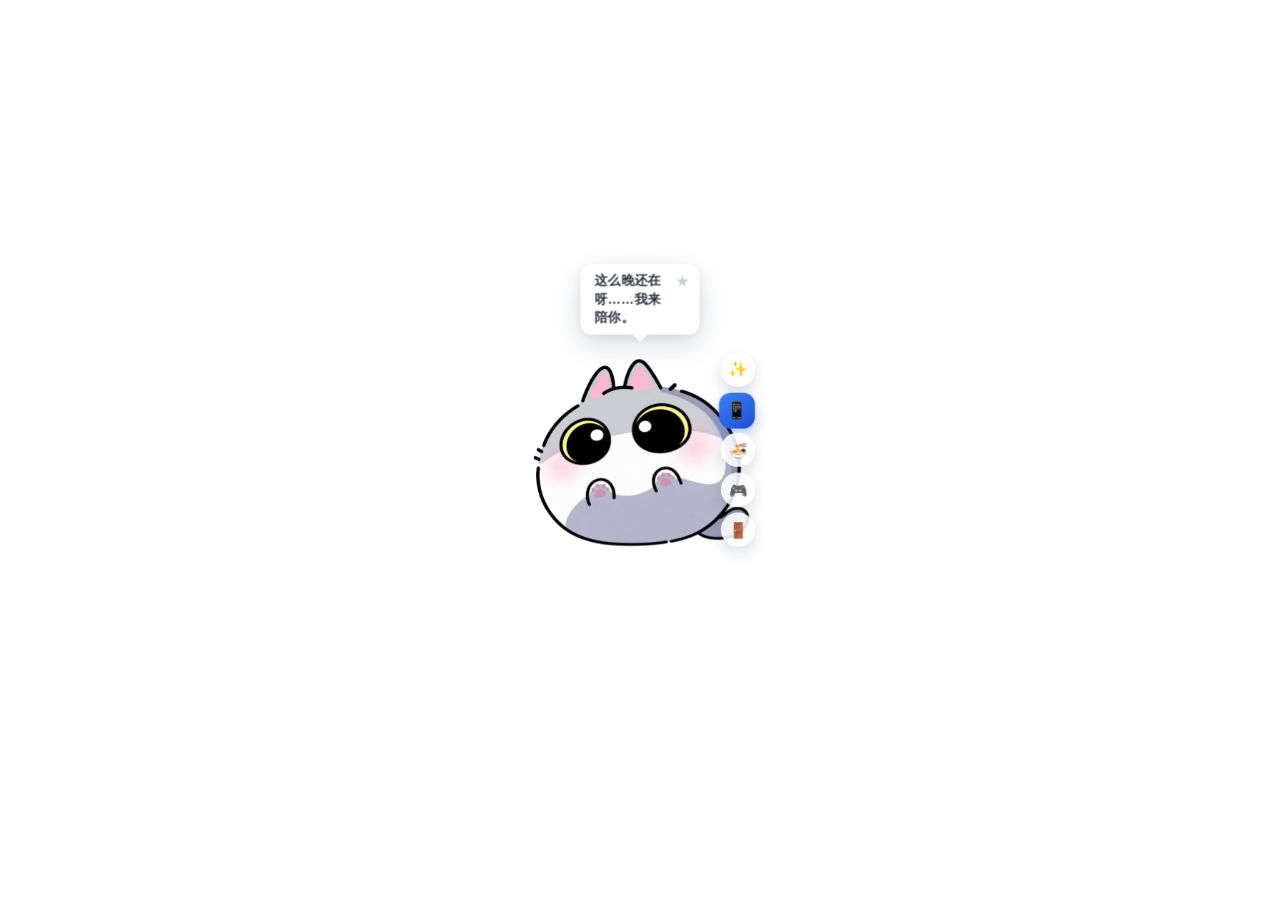
==== commit fa65accf: "fix: adjust mobile settings modal to centered responsive layout" ====
--- a/index.html
+++ b/index.html
@@ -363,6 +363,8 @@
     html.st-extension-host #memo-panel.open *,
     html.st-extension-host #chat-panel.open,
     html.st-extension-host #chat-panel.open *,
+    html.st-extension-host #settings.open,
+    html.st-extension-host #settings.open *,
     html.st-extension-host .mobile-fullscreen-view,
     html.st-extension-host .mobile-fullscreen-view *,
     html.st-extension-host #video-app-container.is-open,
@@ -3118,41 +3120,66 @@
       -webkit-app-region: no-drag;
     }
 
-    /* 移动端：底部抽屉式设置面板 */
+    /* 移动端：屏幕居中大卡片（不再贴在小窗左下角） */
     #settings {
-      position: absolute;
+      position: fixed;
+      top: 50%;
       left: 50%;
-      top: auto;
-      bottom: 0;
-      transform: translate(-50%, 12%) scale(0.98);
-      width: min(90vw, 520px);
-      max-width: 100%;
-      max-height: 80vh;
+      right: auto;
+      bottom: auto;
+      transform: translate(-50%, -50%) scale(0.98);
+      width: min(92vw, 420px);
+      max-width: min(92vw, 420px);
+      max-height: 82vh;
       height: auto;
-      min-height: min(52vh, 420px);
+      min-height: 0;
       display: none;
       flex-direction: column;
       background: var(--glass-strong);
       color: var(--text-main);
       backdrop-filter: blur(var(--glass-blur));
       -webkit-backdrop-filter: blur(var(--glass-blur));
-      border-radius: 18px 18px 0 0;
-      box-shadow: var(--shadow), 0 0 0 1px var(--border-color) inset;
+      border-radius: 16px;
+      box-shadow: 0 12px 36px rgba(0, 0, 0, 0.45);
       z-index: 99999;
       opacity: 0;
-      transition: opacity 0.18s ease, transform 0.18s ease, background 0.2s ease, color 0.2s ease;
       overflow: hidden;
       user-select: text;
       -webkit-user-select: text;
       -webkit-overflow-scrolling: touch;
+      box-sizing: border-box;
     }
 
     #settings.open {
+      position: fixed !important;
+      top: 50% !important;
+      left: 50% !important;
+      right: auto !important;
+      bottom: auto !important;
+      transform: translate(-50%, -50%) !important;
+      width: min(92vw, 420px) !important;
+      max-width: min(92vw, 420px) !important;
+      max-height: 82vh !important;
+      height: auto !important;
+      min-height: 0 !important;
       display: flex !important;
-      opacity: 1;
-      transform: translate(-50%, 0) scale(1);
+      flex-direction: column !important;
+      border-radius: 16px !important;
+      box-shadow: 0 12px 36px rgba(0, 0, 0, 0.45) !important;
+      z-index: 99999 !important;
+      overflow: hidden !important;
+      opacity: 1 !important;
       pointer-events: auto !important;
-      z-index: 99999;
+      box-sizing: border-box !important;
+    }
+
+    body.settings-open::before {
+      content: "";
+      position: fixed;
+      inset: 0;
+      background: rgba(8, 12, 18, 0.46);
+      z-index: 99998;
+      pointer-events: auto !important;
     }
 
     #settings input,
@@ -3177,7 +3204,12 @@
       border-bottom: 1px solid var(--border-color);
       user-select: none;
       -webkit-user-select: none;
-      flex-shrink: 0;
+      flex: 0 0 auto;
+      height: 48px;
+      min-height: 48px;
+      max-height: 48px;
+      overflow: hidden;
+      box-sizing: border-box;
     }
 
     .settings-head h2 {
@@ -3201,10 +3233,17 @@
     .icon-btn:hover { filter: brightness(1.08); color: var(--ink); }
 
     .settings-body {
-      padding: 10px 14px 14px;
-      overflow-y: auto;
-      flex: 1;
+      flex: 1 1 auto;
+      min-height: 0;
+      overflow-y: auto !important;
+      overflow-x: hidden !important;
+      padding: 16px !important;
+      box-sizing: border-box !important;
       font-size: 12px;
+      -webkit-overflow-scrolling: touch;
+    }
+    body:not(.settings-window) #settings.open .settings-body {
+      max-height: calc(82vh - 132px);
     }
 
     .section {
@@ -3351,14 +3390,25 @@
       z-index: 2;
     }
     .settings-footer .backup-row {
-      display: flex;
+      display: grid;
+      grid-template-columns: 1fr 1fr;
       gap: 8px;
       margin-top: 8px;
     }
     .settings-footer .backup-row .action-btn {
       flex: 1 1 0;
       width: auto;
+      min-width: 0;
       padding: 10px 8px;
+      white-space: normal;
+      line-height: 1.3;
+    }
+    #settings #btn-export-config,
+    #settings #btn-import-config {
+      color: #142033 !important;
+      -webkit-text-fill-color: #142033 !important;
+      background: #e7eef8 !important;
+      border: 1px solid rgba(20, 32, 51, 0.18) !important;
     }
     .settings-footer .action-btn.save-all {
       width: 100%;
@@ -16911,6 +16961,7 @@
         try {
           fillSettingsForm();
         } catch (_) {}
+        notifyStHost({ type: "eighttailcat-expand", on: true, reason: "settings" });
         settingsEl.classList.add("open");
         body.classList.add("settings-open");
       }
@@ -16957,6 +17008,7 @@
         } catch (_) {}
         if (settingsEl) settingsEl.classList.remove("open");
         body.classList.remove("settings-open");
+        notifyStHost({ type: "eighttailcat-expand", on: false, reason: "settings" });
       }
 
       function bindSettingsWindowChrome() {
